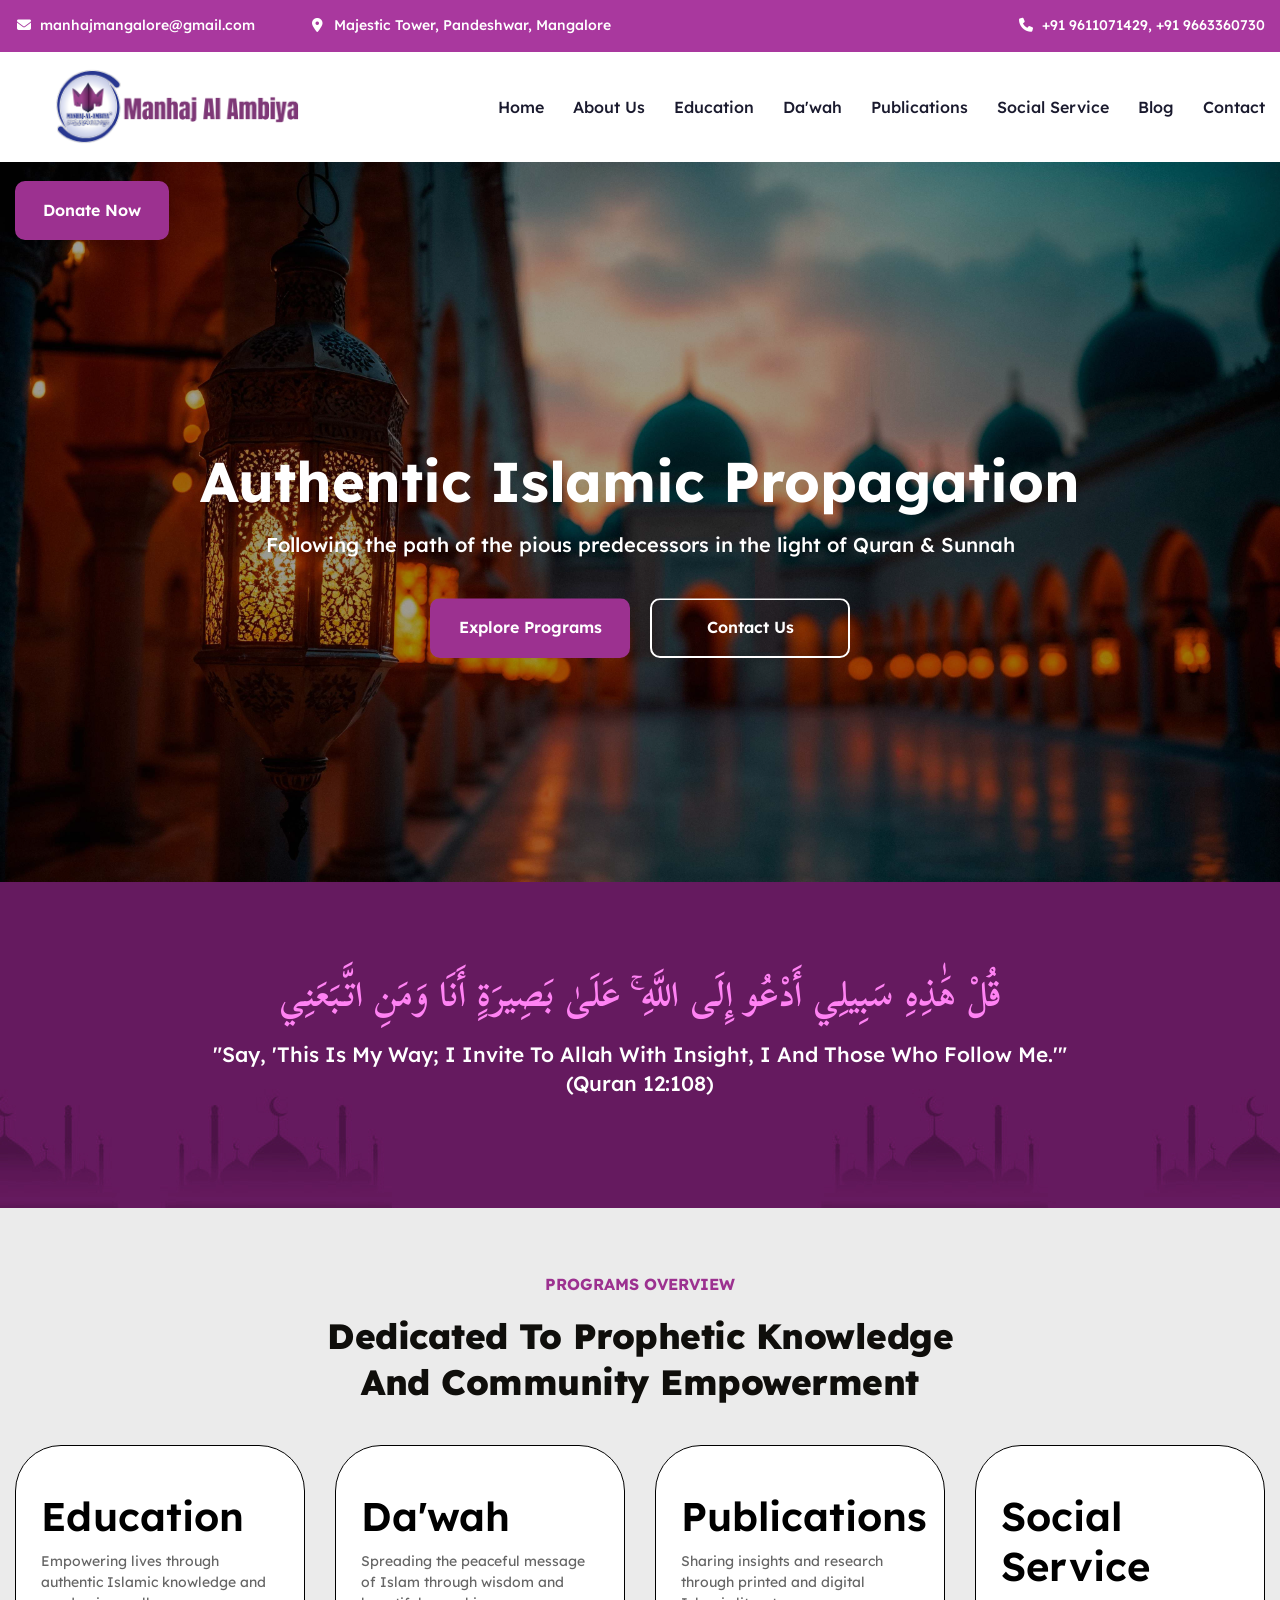
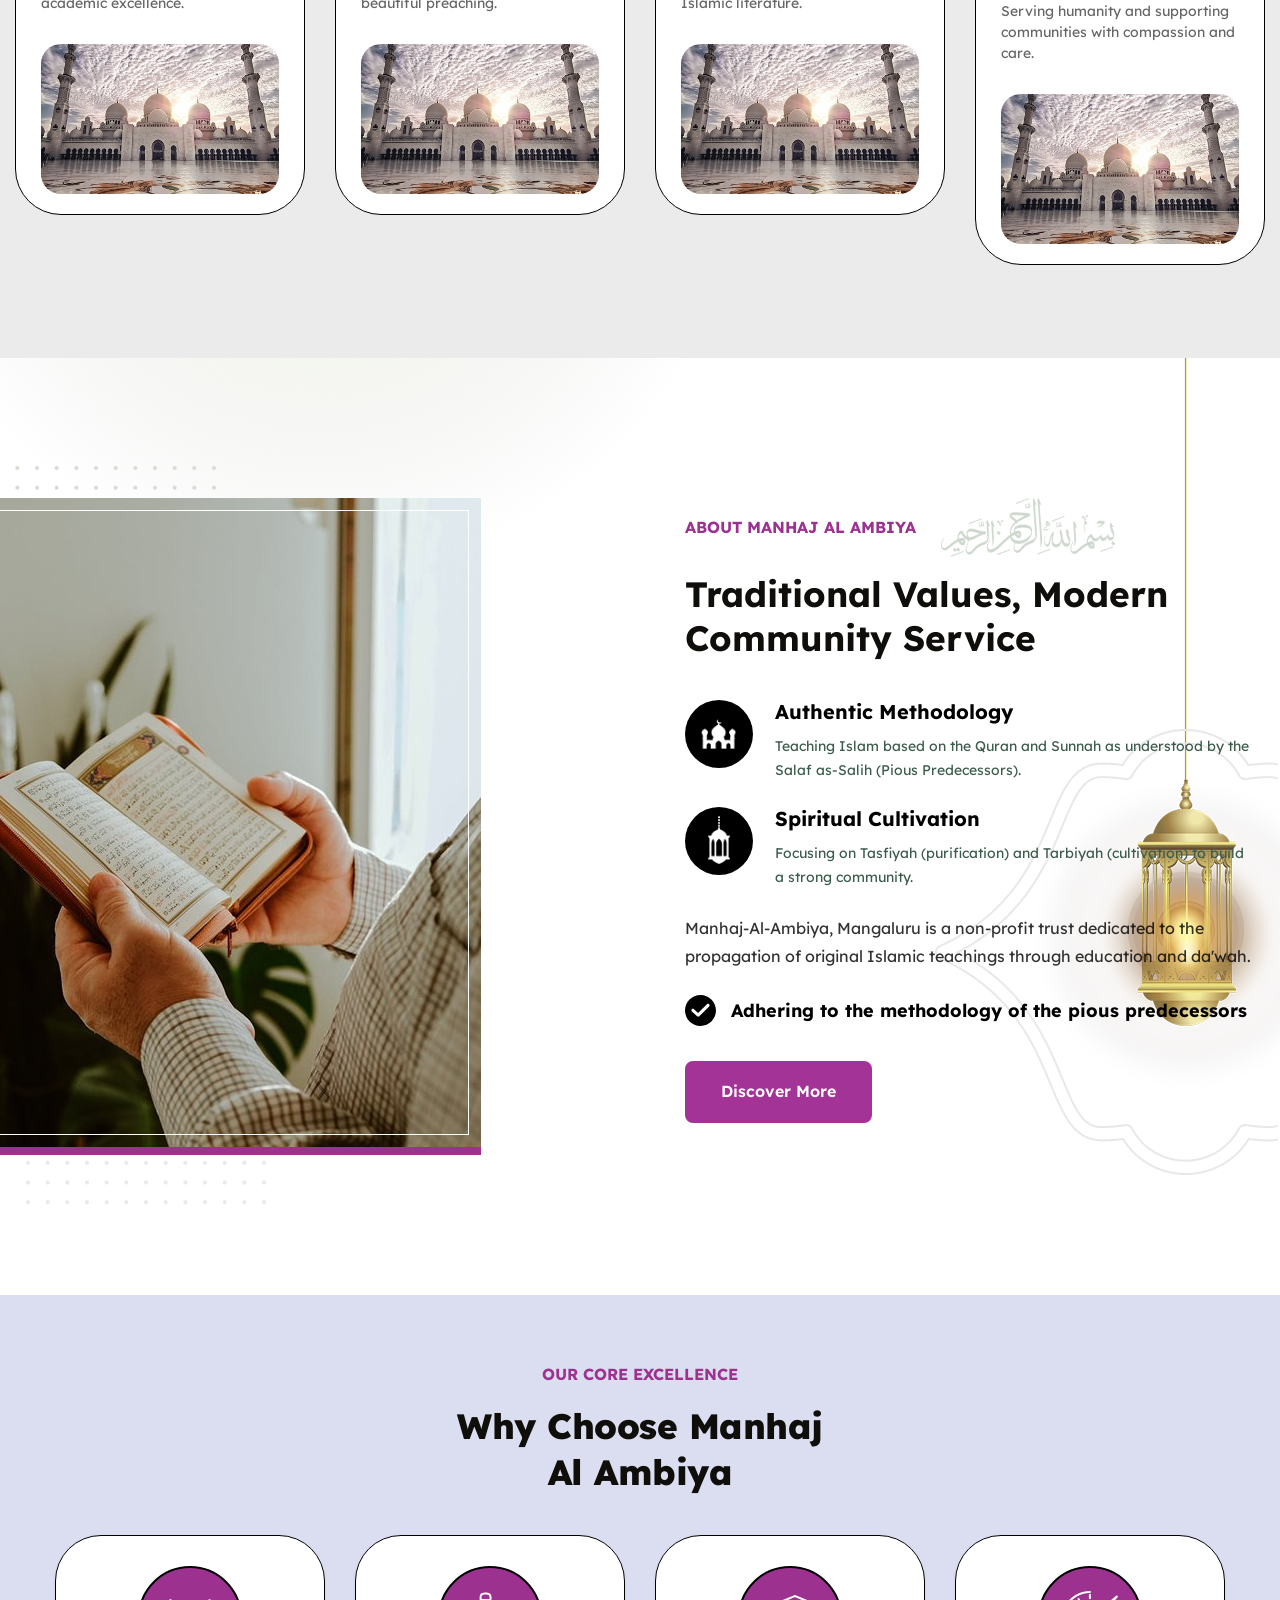
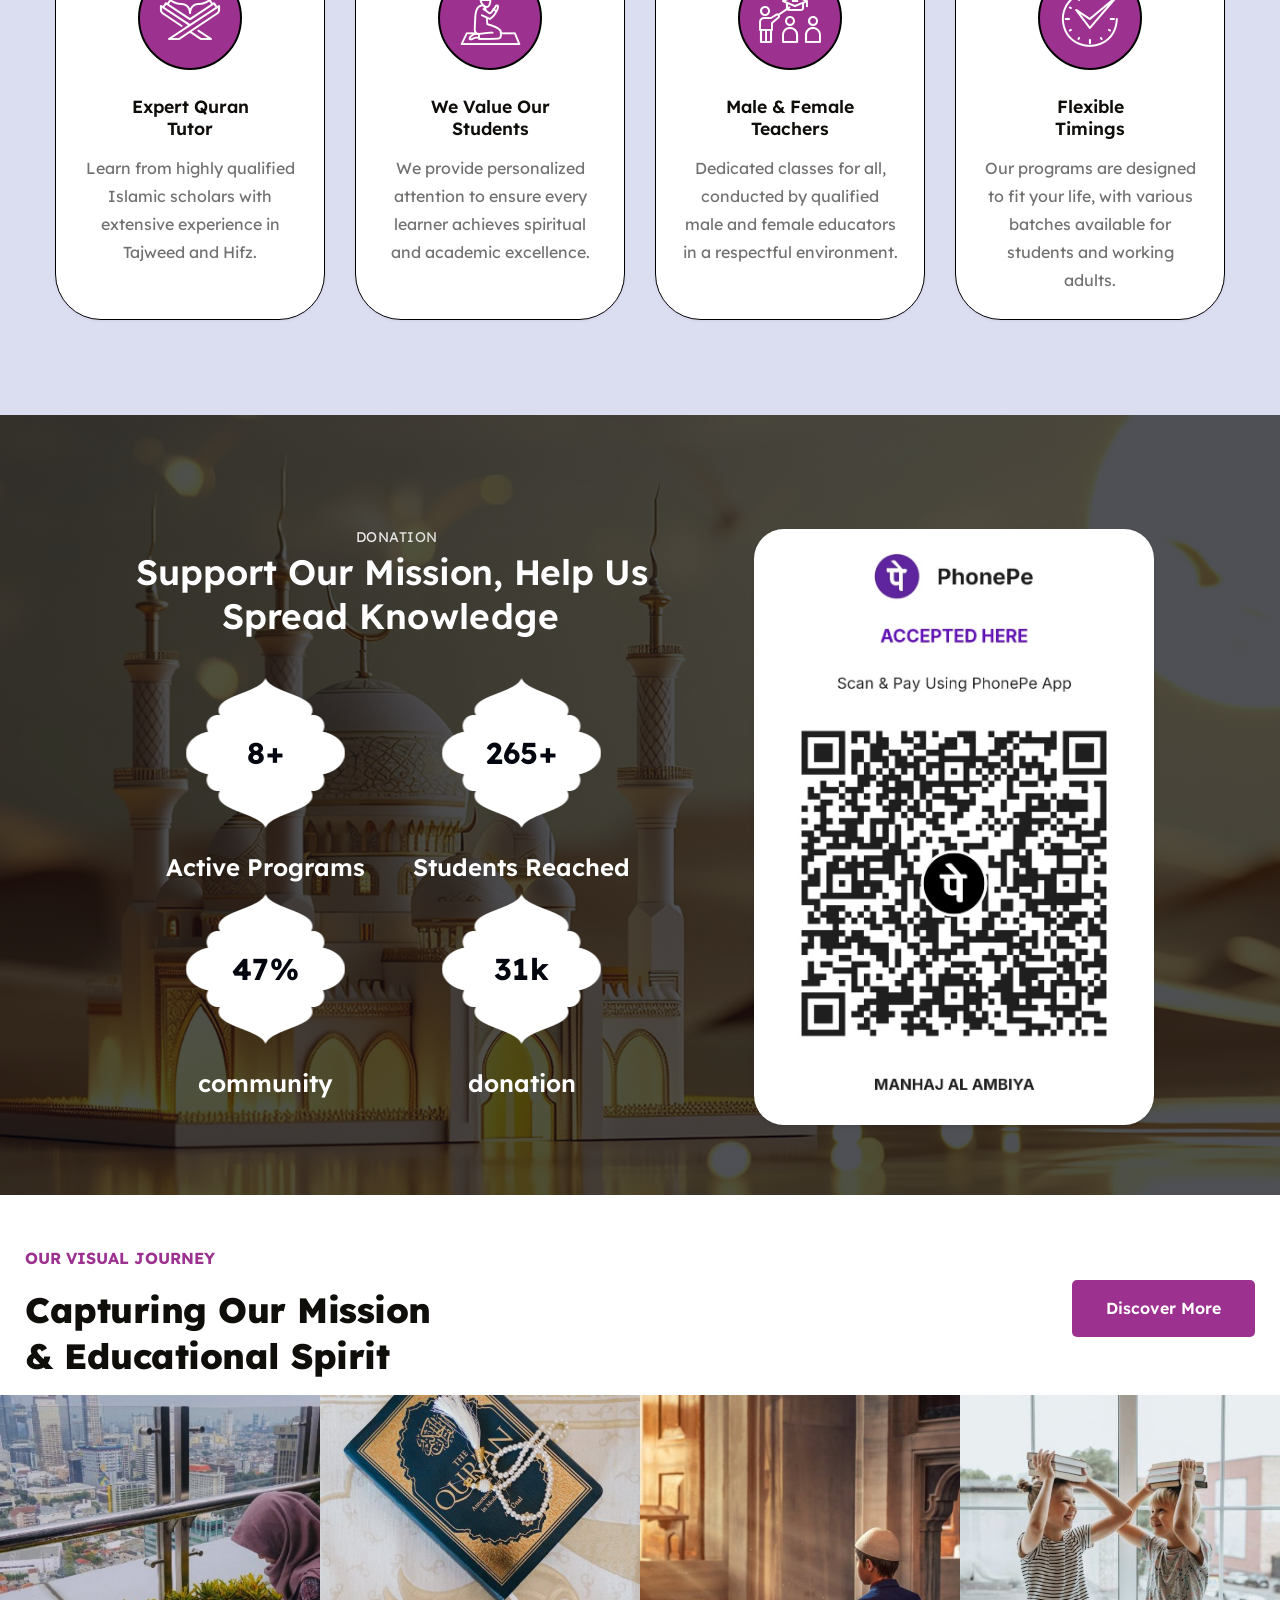
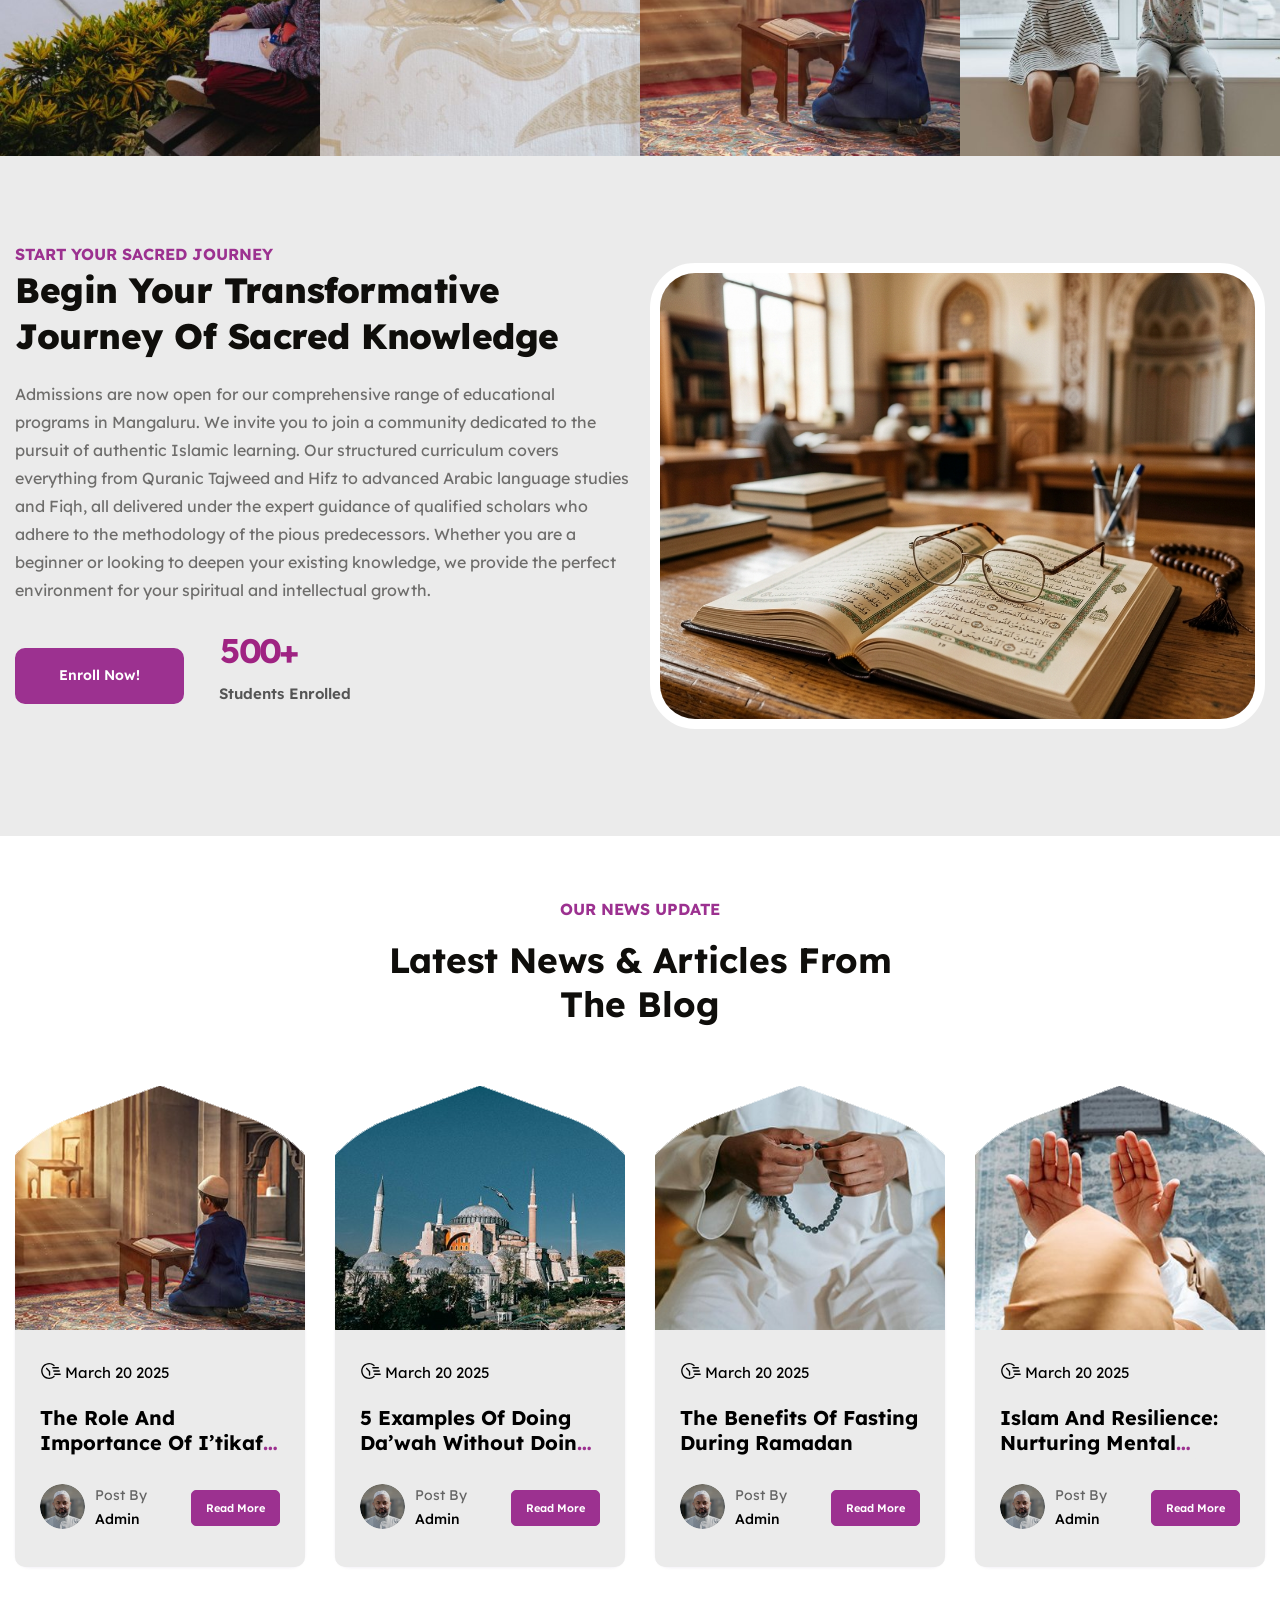
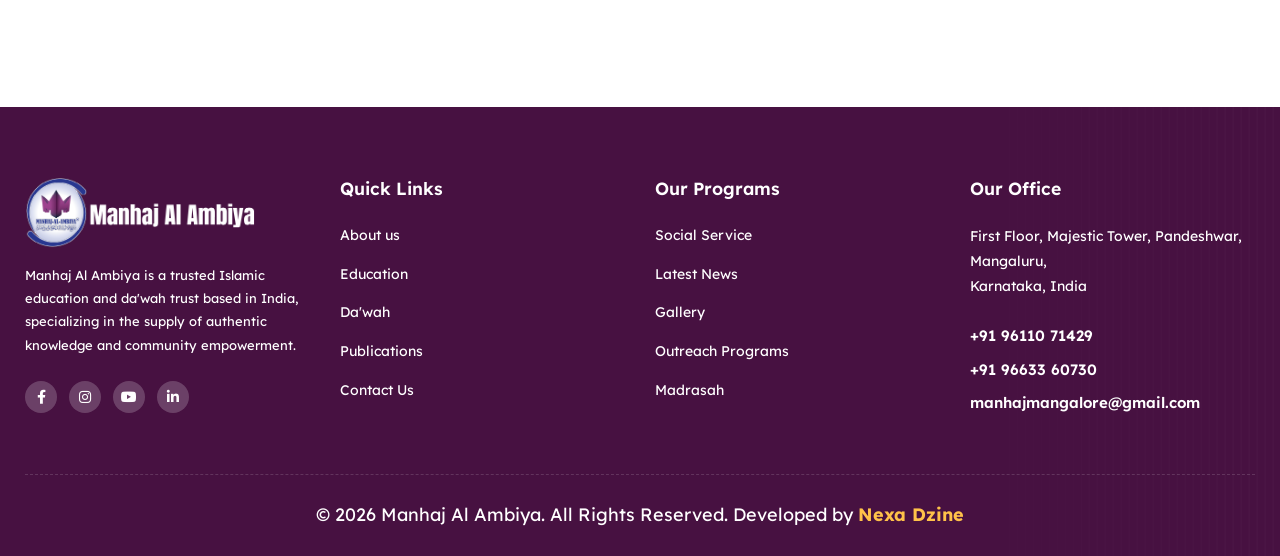
==== index.html @ c3f40b12 "first commit" ====
<!DOCTYPE html>
<html lang="en" dir="ltr">

<head>
	<meta charset="UTF-8">
	<meta name="viewport" content="width=device-width, initial-scale=1.0">
	<title>Manhaj Al Ambiya — Islamic Education & Da'wah, Mangaluru</title>
	<meta name="description"
		content="Non-profit Islamic education, da'wah, and social service organisation in Mangaluru, Karnataka. Following the methodology of the pious predecessors.">
	<meta name="keywords"
		content="Manhaj Al Ambiya, Islamic Education, Da'wah, Mangaluru, Quran, Sunnah, Arabic Academy">
	<meta property="og:title" content="Manhaj Al Ambiya — Islamic Education & Da'wah, Mangaluru">
	<meta property="og:description"
		content="Non-profit Islamic education, da'wah, and social service organisation in Mangaluru, Karnataka.">
	<meta property="og:type" content="website">
	<link href="assets/css/bootstrap.css" rel="stylesheet">
	<link href="assets/css/style.css" rel="stylesheet">
	<link href="assets/css/responsive.css" rel="stylesheet">
	<link href="https://fonts.googleapis.com/css2?family=Lexend:wght@300;400;500;600;700;800;900&display=swap"
		rel="stylesheet">
	<link rel="stylesheet" href="styles.css">
</head>

<body>
		<div class="page-wrapper">


			<!-- Main Header / Style Five -->
			<header class="main-header header-style-five">
				<!-- Header Top -->
				<div class="header-top style-two">
					<div class="auto-container">
						<div class="inner-container">
							<div class="d-flex justify-content-between align-items-center flex-wrap">
								<div class="left-box d-flex align-items-center flex-wrap">
									<ul class="header-top_list">
										<li><span
												class="icon fa-solid fa-envelope fa-fw"></span>manhajmangalore@gmail.com
										</li>
										<li><span class="icon fa-solid fa-location-dot fa-fw"></span>Majestic Tower,
											Pandeshwar, Mangalore</li>
									</ul>
								</div>
								<ul class="header-top_list-two">
									<li style="font-weight: 500;"><span class="icon fa-solid fa-phone fa-fw"></span>+91
										9611071429, +91 9663360730</li>
								</ul>
							</div>
						</div>
					</div>
				</div>

				<!-- Header Upper -->
				<div class="header-upper">
					<div class="auto-container">
						<div class="inner-container">
							<div class="d-flex justify-content-between align-items-center flex-wrap">

								<div class="logo-box">
									<div class="logo"><a href="index.html"><img src="assets/main-img/logo/main-logo.png"
												alt="Manhaj Al Ambiya Logo"></a></div>
								</div>

								<div class="nav-outer">
									<!-- Main Menu -->
									<nav class="main-menu navbar-expand-md">
										<div class="navbar-header">
											<!-- Toggle Button -->
											<button class="navbar-toggler" type="button" data-toggle="collapse"
												data-target="#navbarSupportedContent"
												aria-controls="navbarSupportedContent" aria-expanded="false"
												aria-label="Toggle navigation">
												<span class="icon-bar"></span>
												<span class="icon-bar"></span>
												<span class="icon-bar"></span>
											</button>
										</div>

										<div class="navbar-collapse collapse clearfix" id="navbarSupportedContent">
											<ul class="navigation clearfix">
												<li class="active"><a href="index.html">Home</a></li>
												<li><a href="about.html">About Us</a></li>
												<li><a href="education.html">Education</a></li>
												<li><a href="dawa.html">Da'wah</a></li>
												<li><a href="publications.html">Publications</a></li>
												<li><a href="social-service.html">Social Service</a></li>
												<li><a href="blog.html">Blog</a></li>
												<li><a href="contact.html">Contact</a></li>
											</ul>
										</div>
									</nav>
								</div>

								<div class="outer-box d-flex align-items-center flex-wrap">
									<div class="header_button-box">
										<a href="#donation" class="theme-btn btn-style-five">
											<span class="btn-wrap">
												<span class="text-one">Donate Now</span>
												<span class="text-two">Donate Now</span>
											</span>
										</a>
									</div>
									<!-- Mobile Navigation Toggler -->
									<div class="mobile-nav-toggler"><span class="icon flaticon-menu"></span></div>
								</div>

							</div>
						</div>
					</div>
				</div>

				<!-- Mobile Menu  -->
				<div class="mobile-menu">
					<div class="menu-backdrop"></div>
					<div class="close-btn"><span class="icon flaticon-close-1"></span></div>

					<nav class="menu-box">
						<div class="nav-logo"><a href="index.html"><img src="assets/main-img/logo/main-logo.png"
									alt="Manhaj Al Ambiya Logo" style="height:48px;"></a></div>
						<div class="menu-outer">
							<!--Here Menu Will Come Automatically Via Javascript / Same Menu as in Header-->
						</div>
					</nav>
				</div>
			</header>
			<!-- End Header Five -->

			<!-- Slider Four -->
			<section class="slider-five">
				<div class="main-slider_two swiper-container">
					<div class="swiper-wrapper">

						<!-- Slide 1 -->
						<div class="swiper-slide">
							<div class="slider-five_bg" style="background-image:url(assets/main-img/main-slider/1.jpg)"></div>
							<div class="auto-container">
								<div class="row clearfix"
									style="display: flex; align-items: center; justify-content: center;">
									<!-- Content Column -->
									<div class="slider-five_content col-xl-12 col-lg-12 col-md-12 col-sm-12">
										<div class="slider-five_content-inner">
											<h1 class="slider-five_heading">Authentic Islamic Propagation</h1>
											<div class="slider-five_text" style="font-weight: 500;">Following the path
												of the pious predecessors in the light of Quran & Sunnah</div>
											<div class="slider-five_button mt-2">
												<a href="education.html" class="theme-btn btn-style-five">
													<span class="btn-wrap">
														<span class="text-one">Explore Programs</span>
														<span class="text-two">Explore Programs</span>
													</span>
												</a>
												<a href="contact.html" class="theme-btn btn-style-outline ms-3">
													<span class="btn-wrap">
														<span class="text-one">Contact Us</span>
														<span class="text-two">Contact Us</span>
													</span>
												</a>
											</div>
										</div>
									</div>
								</div>
							</div>
						</div>

						<!-- Slide 2 -->
						<div class="swiper-slide">
							<div class="slider-five_bg" style="background-image:url(assets/main-img/main-slider/2.jpg)"></div>
							<div class="auto-container">
								<div class="row clearfix"
									style="display: flex; align-items: center; justify-content: center;">
									<div class="slider-five_content col-xl-12 col-lg-12 col-md-12 col-sm-12">
										<div class="slider-five_content-inner">
											<h1 class="slider-five_heading">Authentic Islamic Propagation</h1>
											<div class="slider-five_text" style="font-weight: 500;">Following the path
												of the pious predecessors in the light of Quran & Sunnah</div>
											<div class="slider-five_button mt-2">
												<a href="education.html" class="theme-btn btn-style-five">
													<span class="btn-wrap">
														<span class="text-one">Explore Programs</span>
														<span class="text-two">Explore Programs</span>
													</span>
												</a>
												<a href="contact.html" class="theme-btn btn-style-outline ms-3">
													<span class="btn-wrap">
														<span class="text-one">Contact Us</span>
														<span class="text-two">Contact Us</span>
													</span>
												</a>
											</div>
										</div>
									</div>
								</div>
							</div>
						</div>

						<!-- Slide 3 -->
						<div class="swiper-slide">
							<div class="slider-five_bg" style="background-image:url(assets/main-img/main-slider/3.jpg)"></div>
							<div class="auto-container">
								<div class="row clearfix"
									style="display: flex; align-items: center; justify-content: center;">
									<div class="slider-five_content col-xl-12 col-lg-12 col-md-12 col-sm-12">
										<div class="slider-five_content-inner">
											<h1 class="slider-five_heading">Authentic Islamic Propagation</h1>
											<div class="slider-five_text" style="font-weight: 500;">Following the path
												of the pious predecessors in the light of Quran & Sunnah</div>
											<div class="slider-five_button mt-2">
												<a href="education.html" class="theme-btn btn-style-five">
													<span class="btn-wrap">
														<span class="text-one">Explore Programs</span>
														<span class="text-two">Explore Programs</span>
													</span>
												</a>
												<a href="contact.html" class="theme-btn btn-style-outline ms-3">
													<span class="btn-wrap">
														<span class="text-one">Contact Us</span>
														<span class="text-two">Contact Us</span>
													</span>
												</a>
											</div>
										</div>
									</div>
								</div>
							</div>
						</div>

						<!-- Slide 4 -->
						<div class="swiper-slide">
							<div class="slider-five_bg" style="background-image:url(assets/main-img/main-slider/4.jpg)"></div>
							<div class="auto-container">
								<div class="row clearfix"
									style="display: flex; align-items: center; justify-content: center;">
									<div class="slider-five_content col-xl-12 col-lg-12 col-md-12 col-sm-12">
										<div class="slider-five_content-inner">
											<h1 class="slider-five_heading">Authentic Islamic Propagation</h1>
											<div class="slider-five_text" style="font-weight: 500;">Following the path
												of the pious predecessors in the light of Quran & Sunnah</div>
											<div class="slider-five_button mt-2">
												<a href="education.html" class="theme-btn btn-style-five">
													<span class="btn-wrap">
														<span class="text-one">Explore Programs</span>
														<span class="text-two">Explore Programs</span>
													</span>
												</a>
												<a href="contact.html" class="theme-btn btn-style-outline ms-3">
													<span class="btn-wrap">
														<span class="text-one">Contact Us</span>
														<span class="text-two">Contact Us</span>
													</span>
												</a>
											</div>
										</div>
									</div>
								</div>
							</div>
						</div>

					</div>
				</div>
			</section>
			<!-- End Slider Four -->
			<!-- ============================================================
         SECTION 2 — MISSION STRIP (CTA Four)
         ============================================================ -->
			<section class="cta-four">
				<div class="cta-four_pattern" style="background-image:url(assets/main-img/background/cta-bg.jpg)"></div>
				<div class="auto-container">
					<h3 class="cta-four_title">
						<span class="text-arabic"
							style="display: block; font-size: 2.2rem; margin-bottom: 15px; color: #ff82f3;">قُلْ هَٰذِهِ
							سَبِيلِي أَدْعُو إِلَى اللَّهِ ۚ عَلَىٰ بَصِيرَةٍ أَنَا وَمَنِ اتَّبَعَنِي</span>
						<span
							style="display: block; font-size: 1.3rem; font-weight: 500; font-family: var(--font-body); line-height: 1.4; color: #ffffff;">"Say,
							'This is my way; I invite to Allah with insight, I and those who follow me.'" <br> (Quran
							12:108)</span>
					</h3>
				</div>
			</section>

			<!-- ============================================================
         SECTION 3 — PROGRAMS OVERVIEW (Experiance One)
         ============================================================ -->
			<section class="experiance-one">
				<div class="auto-container">
					<!-- Sec Title -->
					<div class="sec-title centered">
						<div class="sec-title_title">PROGRAMS OVERVIEW</div>
						<h2 class="sec-title_heading">Dedicated to Prophetic Knowledge <br> and Community Empowerment</h2>
					</div>
					<div class="row clearfix">

						<!-- Experiance Block One -->
						<div class="experiance-block_one col-xl-3 col-lg-6 col-md-6 col-sm-12">
							<a href="education.html" style="display: block; text-decoration: none; color: inherit;">
								<div class="experiance-block_one-inner">
									<div class="experiance-block_one-years">
										Education
										<p
											style="font-size: 14px; font-weight: 400; color: #666; margin-top: 10px; line-height: 1.5;">
											Empowering lives through authentic Islamic knowledge and academic
											excellence.</p>
									</div>
									<div class="experiance-block_one-image">
										<img src="assets/main-img/resource/experiance.jpg" alt="" />
									</div>
								</div>
							</a>
						</div>

						<!-- Experiance Block Two -->
						<div class="experiance-block_one col-xl-3 col-lg-6 col-md-6 col-sm-12">
							<a href="dawa.html" style="display: block; text-decoration: none; color: inherit;">
								<div class="experiance-block_one-inner">
									<div class="experiance-block_one-years">
										Da'wah
										<p
											style="font-size: 14px; font-weight: 400; color: #666; margin-top: 10px; line-height: 1.5;">
											Spreading the peaceful message of Islam through wisdom and beautiful
											preaching.</p>
									</div>
									<div class="experiance-block_one-image">
										<img src="assets/main-img/resource/experiance.jpg" alt="" />
									</div>
								</div>
							</a>
						</div>

						<!-- Experiance Block Three -->
						<div class="experiance-block_one col-xl-3 col-lg-6 col-md-6 col-sm-12">
							<a href="publications.html" style="display: block; text-decoration: none; color: inherit;">
								<div class="experiance-block_one-inner">
									<div class="experiance-block_one-years">
										Publications
										<p
											style="font-size: 14px; font-weight: 400; color: #666; margin-top: 10px; line-height: 1.5;">
											Sharing insights and research through printed and digital Islamic
											literature.</p>
									</div>
									<div class="experiance-block_one-image">
										<img src="assets/main-img/resource/experiance.jpg" alt="" />
									</div>
								</div>
							</a>
						</div>

						<!-- Experiance Block Four -->
						<div class="experiance-block_one col-xl-3 col-lg-6 col-md-6 col-sm-12">
							<a href="social-service.html"
								style="display: block; text-decoration: none; color: inherit;">
								<div class="experiance-block_one-inner">
									<div class="experiance-block_one-years">
										Social Service
										<p
											style="font-size: 14px; font-weight: 400; color: #666; margin-top: 10px; line-height: 1.5;">
											Serving humanity and supporting communities with compassion and care.</p>
									</div>
									<div class="experiance-block_one-image">
										<img src="assets/main-img/resource/experiance.jpg" alt="" />
									</div>
								</div>
							</a>
						</div>

					</div>
				</div>
			</section>

			<!-- ============================================================
         SECTION 4 — ABOUT US (About Two)
         ============================================================ -->
			<section class="about-two" id="about">
				<div class="about-two_pattern" style="background-image:url(assets/main-img/background/pattern-7.png)">
				</div>
				<div class="about-two_vector" style="background-image:url(assets/main-img/background/pattern-8.png)">
				</div>
				<div class="about-two_shadow" style="background-image:url(assets/main-img/background/shadow.png)"></div>
				<div class="auto-container">
					<div class="row clearfix">
						<!-- Image Column -->
						<div class="about-two_image-column col-lg-6 col-md-12 col-sm-12">
							<div class="about-two_image-outer">
								<div class="about-two_image">
									<img src="assets/main-img/resource/about-2.jpg" alt="" />
								</div>
							</div>
						</div>
						<!-- Content Column -->
						<div class="about-two_content-column col-lg-6 col-md-12 col-sm-12">
							<div class="about-two_content-outer">

								<!-- Sec Title Two -->
								<div class="sec-title-two">
									<div class="sec-title-two_title d-flex align-items-center"><span>About Manhaj Al
											Ambiya</span> <i><img src="assets/main-img/icons/bismillah-2.png"
												alt="" /></i></div>
									<h2 class="sec-title-two_heading">Traditional Values, Modern Community Service</h2>
								</div>

								<!-- Feature Block Two -->
								<div class="feature-block_two">
									<div class="feature-block_two-inner">
										<div class="feature-block_two-icon">
											<img src="assets/main-img/icons/feature-1.png" alt="" />
										</div>
										<strong>Authentic Methodology</strong>
										Teaching Islam based on the Quran and Sunnah as understood by the Salaf as-Salih
										(Pious Predecessors).
									</div>
								</div>

								<!-- Feature Block Two -->
								<div class="feature-block_two">
									<div class="feature-block_two-inner">
										<div class="feature-block_two-icon">
											<img src="assets/main-img/icons/feature-2.png" alt="" />
										</div>
										<strong>Spiritual Cultivation</strong>
										Focusing on Tasfiyah (purification) and Tarbiyah (cultivation) to build a strong
										community.
									</div>
								</div>

								<div class="about-two_text">Manhaj-Al-Ambiya, Mangaluru is a non-profit trust dedicated
									to the propagation of original Islamic teachings through education and da'wah.</div>
								<div class="about-two_learning"><span><img src="assets/main-img/icons/check.svg"
											alt="" /></span> Adhering to the methodology of the pious predecessors
								</div>
								<!-- Button Box -->
								<div class="about-two_button">
									<a href="about.html" class="theme-btn btn-style-six">
										<span class="btn-wrap">
											<span class="text-one">Discover More</span>
											<span class="text-two">Discover More</span>
										</span>
									</a>
								</div>
							</div>
						</div>
					</div>
				</div>
			</section>

			<!-- ============================================================
         SECTION 5 — WHY CHOOSE US (Institute One)
         ============================================================ -->
			<!-- Institute One -->
			<section class="institute-one" id="why-us">
				<div class="auto-container">
					<!-- Sec Title -->
					<div class="sec-title centered">
						<div class="sec-title_title">Our Core Excellence</div>
						<h2 class="sec-title_heading">Why Choose Manhaj <br> Al Ambiya</h2>
					</div>
					<div class="row clearfix">

						<!-- Institute Block One -->
						<div class="institute-block_one col-xl-3 col-lg-6 col-md-6 col-sm-12">
							<div class="institute-block_one-inner wow fadeInLeft" data-wow-delay="150ms"
								data-wow-duration="1000ms">
								<div class="institute-block_one-bismillah"
									style="background-image:url(assets/main-img/icons/bismillah-5.png)"></div>
								<div class="institute-block_one-icon flaticon-quran-1"></div>
								<h4 class="institute-block_one-heading"><a href="education.html">Expert Quran <br>
										Tutor</a></h4>
								<div class="institute-block_one-text">Learn from highly qualified Islamic scholars with
									extensive experience in Tajweed and Hifz.</div>
							</div>
						</div>

						<!-- Institute Block One -->
						<div class="institute-block_one col-xl-3 col-lg-6 col-md-6 col-sm-12">
							<div class="institute-block_one-inner wow fadeInLeft" data-wow-delay="150ms"
								data-wow-duration="1000ms">
								<div class="institute-block_one-bismillah"
									style="background-image:url(assets/main-img/icons/bismillah-5.png)"></div>
								<div class="institute-block_one-icon flaticon-pray-1"></div>
								<h4 class="institute-block_one-heading"><a href="education.html">We Value Our <br>
										Students</a></h4>
								<div class="institute-block_one-text">We provide personalized attention to ensure every
									learner achieves spiritual and academic excellence.</div>
							</div>
						</div>

						<!-- Institute Block One -->
						<div class="institute-block_one col-xl-3 col-lg-6 col-md-6 col-sm-12">
							<div class="institute-block_one-inner wow fadeInLeft" data-wow-delay="150ms"
								data-wow-duration="1000ms">
								<div class="institute-block_one-bismillah"
									style="background-image:url(assets/main-img/icons/bismillah-5.png)"></div>
								<div class="institute-block_one-icon flaticon-education"></div>
								<h4 class="institute-block_one-heading"><a href="education.html">Male & Female <br>
										Teachers</a></h4>
								<div class="institute-block_one-text">Dedicated classes for all, conducted by qualified
									male and female educators in a respectful environment.</div>
							</div>
						</div>

						<!-- Institute Block One -->
						<div class="institute-block_one col-xl-3 col-lg-6 col-md-6 col-sm-12">
							<div class="institute-block_one-inner wow fadeInLeft" data-wow-delay="150ms"
								data-wow-duration="1000ms">
								<div class="institute-block_one-bismillah"
									style="background-image:url(assets/main-img/icons/bismillah-5.png)"></div>
								<div class="institute-block_one-icon flaticon-time-management"></div>
								<h4 class="institute-block_one-heading"><a href="contact.html">Flexible <br>
										Timings</a></h4>
								<div class="institute-block_one-text">Our programs are designed to fit your life, with
									various batches available for students and working adults.</div>
							</div>
						</div>

					</div>
				</div>
			</section>
			<!-- End Institute One -->


			<!--==============================
donation Area  
==============================-->
			<section class="donation-area overflow-visible "
				style="background-image: url('assets/main-img/background/donation_bg_1.jpg'); background-size: cover; background-position: center;">
				<div class="container">
					<div class="row gy-5 align-items-center">
						<div class="col-xl-7 col-xxl-7 ps-xl-0 ">
							<div class="title-area mb-40 text-center">
								<span class="sub-title style2 text-anime-style-2 text-white"
									style="color: #fff !important;">DONATION</span>
								<h2 class="sec-title text-white text-anime-style-3">Support Our Mission, Help Us <br>
									<span>Spread Knowledge</span>
								</h2>
							</div>
							<div class="donation-counter-wrapp" style="width: 100%; max-width: 500px; margin: 0 auto;">
								<div class="counter-box wow fadeInUp" data-wow-delay=".3s">
									<div class="box-number"><span class="counter-number">15</span>+</div>
									<div class="media-body">
										<h3 class="box-title">Active Programs</h3>
									</div>
								</div>

								<div class="counter-box wow fadeInUp" data-wow-delay=".4s">
									<div class="box-number"><span class="counter-number">500</span>+</div>
									<div class="media-body">
										<h3 class="box-title">Students Reached</h3>
									</div>
								</div>

								<div class="counter-box wow fadeInUp" data-wow-delay=".5s">
									<div class="box-number"><span class="counter-number">90</span>%</div>
									<div class="media-body">
										<h3 class="box-title">community</h3>
									</div>
								</div>

								<div class="counter-box wow fadeInUp" data-wow-delay=".6s">
									<div class="box-number"><span class="counter-number">60</span>k</div>
									<div class="media-body">
										<h3 class="box-title">donation</h3>
									</div>
								</div>

							</div>
						</div>
						<div class="col-xl-5 col-xxl-5">
							<div class="wow fadeInRight" data-wow-delay=".7s">
								<div class="text-center">
									<img src="assets/main-img/files/UPI_qr.jpeg" alt="UPI QR Code"
										class="img-fluid shadow-sm"
										style="max-width: 400px; width: 100%; border-radius: 30px; margin-top: 30px;">
								</div>
							</div>
						</div>
					</div>
				</div>
			</section>

			<!-- ============================================================
         SECTION 8 — IMAGE GALLERY (Gallery Two)
         ============================================================ -->
			<section class="gallery-two" id="gallery">
				<div class="auto-container">
					<!-- Sec Title -->
					<div class="sec-title d-flex justify-content-between align-items-center flex-wrap">
						<div class="left-box">
							<div class="sec-title_title">Our Visual Journey</div>
							<h2 class="sec-title_heading">Capturing Our Mission <br> & Educational Spirit</h2>
						</div>
						<!-- Button Box -->
						<div class="gallery-one_button">
							<a href="gallery.html" class="theme-btn btn-style-one">
								<span class="btn-wrap">
									<span class="text-one">Discover More</span>
									<span class="text-two">Discover More</span>
								</span>
							</a>
						</div>
					</div>
				</div>
				<div class="outer-container">
					<div class="gallery-two_carousel swiper-container">
						<div class="swiper-wrapper">

							<!-- Slide -->
							<div class="swiper-slide">
								<!-- Gallery Block Two -->
								<div class="gallery-block_two">
									<div class="gallery-block_two-inner">
										<div class="gallery-block_two-image">
											<img src="assets/main-img/gallery/5.jpg" alt="" />
										</div>
									</div>
								</div>
							</div>

							<!-- Slide -->
							<div class="swiper-slide">
								<!-- Gallery Block Two -->
								<div class="gallery-block_two">
									<div class="gallery-block_two-inner">
										<div class="gallery-block_two-image">
											<img src="assets/main-img/gallery/6.jpg" alt="" />

										</div>
									</div>
								</div>
							</div>

							<!-- Slide -->
							<div class="swiper-slide">
								<!-- Gallery Block Two -->
								<div class="gallery-block_two">
									<div class="gallery-block_two-inner">
										<div class="gallery-block_two-image">
											<img src="assets/main-img/gallery/7.jpg" alt="" />

										</div>
									</div>
								</div>
							</div>

							<!-- Slide -->
							<div class="swiper-slide">
								<!-- Gallery Block Two -->
								<div class="gallery-block_two">
									<div class="gallery-block_two-inner">
										<div class="gallery-block_two-image">
											<img src="assets/main-img/gallery/8.jpg" alt="" />

										</div>
									</div>
								</div>
							</div>

							<!-- Slide -->
							<div class="swiper-slide">
								<!-- Gallery Block Two -->
								<div class="gallery-block_two">
									<div class="gallery-block_two-inner">
										<div class="gallery-block_two-image">
											<img src="assets/main-img/gallery/5.jpg" alt="" />

										</div>
									</div>
								</div>
							</div>

							<!-- Slide -->
							<div class="swiper-slide">
								<!-- Gallery Block Two -->
								<div class="gallery-block_two">
									<div class="gallery-block_two-inner">
										<div class="gallery-block_two-image">
											<img src="assets/main-img/gallery/6.jpg" alt="" />

										</div>
									</div>
								</div>
							</div>

							<!-- Slide -->
							<div class="swiper-slide">
								<!-- Gallery Block Two -->
								<div class="gallery-block_two">
									<div class="gallery-block_two-inner">
										<div class="gallery-block_two-image">
											<img src="assets/main-img/gallery/7.jpg" alt="" />

										</div>
									</div>
								</div>
							</div>

							<!-- Slide -->
							<div class="swiper-slide">
								<!-- Gallery Block Two -->
								<div class="gallery-block_two">
									<div class="gallery-block_two-inner">
										<div class="gallery-block_two-image">
											<img src="assets/main-img/gallery/8.jpg" alt="" />

										</div>
									</div>
								</div>
							</div>

						</div>
					</div>

				</div>
			</section>


			<!-- ============================================================
         SECTION 9 — ADMISSION (Learning One)
         ============================================================ -->
			<section class="learning-one" id="admission" style="min-height: 680px; display: flex; align-items: center; padding: 80px 0;">
				<div class="learning-one_bg" style="background-color: #ebebeb"></div>
				<div class="auto-container" style="max-width: 1550px !important;">
					<div style="display:flex;align-items:center;justify-content:space-between;gap:20px;flex-wrap:wrap;">
						<!-- Column -->
						<div style="flex:1;min-width:320px;max-width:750px;">
							<!-- Sec Title -->
							<div class="sec-title style-two">
								<div class="sec-title_title">START YOUR SACRED JOURNEY</div>
								<h2 class="sec-title_heading" style="line-height: 1.3; width: 100%; max-width: 700px;">
									Begin Your Transformative Journey Of Sacred Knowledge</h2>
								<div class="sec-title_text" style="width: 100%; max-width: 700px;">Admissions are now
									open for our comprehensive range of
									educational programs in Mangaluru. We invite you to join a community dedicated to
									the pursuit of authentic Islamic learning. Our structured curriculum covers
									everything from Quranic Tajweed and Hifz to advanced Arabic language studies and
									Fiqh, all delivered under the expert guidance of qualified scholars who adhere to
									the methodology of the pious predecessors. Whether you are a beginner or looking to
									deepen your existing knowledge, we provide the perfect environment for your
									spiritual and intellectual growth.</div>
							</div>
							<!-- CTA & Students Wrapper -->
							<div style="display: flex; align-items: center; gap: 35px;  flex-wrap: wrap; min-height: 75px;">
								<!-- Button Box -->
								<div class="learning-one_button"
									style="margin: 0; padding: 0; margin-bottom: 25px !important;">
									<a href="contact.html" class="theme-btn btn-style-five">
										<span class="btn-wrap">
											<span class="text-one">Enroll Now!</span>
											<span class="text-two">Enroll Now!</span>
										</span>
									</a>
								</div>
								<!-- Students Box -->
								<div class="learning-one_students" style="margin: 0; padding: 0; text-align: left;">
									<div class="learning-one_counter-count"
										style="font-size: 34px; line-height: 1; font-weight: 700; text-align: left; color: #9f2382; font-family: 'Lexend', sans-serif;">
										<span class="odometer" data-count="500">500</span>+
									</div>
									<div class="learning-one_counter-text"
										style="font-size: 15px; font-weight: 600; color: #555; text-align: left; margin-top: 5px;">
										Students Enrolled</div>
								</div>
							</div>
						</div>
						<!-- Column -->
						<div style="flex:1; width: 100%; min-width: 320px;">
							<div class="learning-one_image" style="width: 100%; margin-left: 0;">
								<img src="assets/main-img/resource/admission-cta.png" alt="Admission Manhaj Al Ambiya"
									style="width: 100%; aspect-ratio: 4/3; height: auto; object-fit: cover;" />
							</div>
						</div>
					</div>
				</div>
			</section>

			<!-- ============================================================
         SECTION 10 — NEWS (News Four)
         ============================================================ -->
			<section class="news-four">
				<div class="auto-container">

					<!-- Sec Title Two -->
					<div class="sec-title-two centered">
						<div class="sec-title-two_title d-flex align-items-center"><span>Our News Update</span></div>
						<h2 class="sec-title-two_heading">Latest News & Articles From <br> The Blog </h2>
					</div>

					<div class="row clearfix">

						<!-- News Block Five -->
						<div class="news-block_five col-xl-3 col-lg-6 col-md-6 col-sm-12">
							<div class="news-block_five-inner">
								<div class="news-block_five-image">
									<a href="news-detail.html"><img src="assets/main-img/resource/news-20.jpg"
											alt="" /></a>
								</div>
								<div class="news-block_five-content">
									<ul class="news-block_five-meta d-flex align-items-center flex-wrap">
										<li><span class="icon"><img src="assets/main-img/icons/event-clock.svg"
													alt="" /></span>March 20 2025</li>
									</ul>
									<h5 class="news-block_five-heading"><a href="news-detail.html">The Role and
											Importance of i’tikaf in the Life of the…</a></h5>
									<div
										class="news-block_five-info d-flex justify-content-between align-items-center flex-wrap">
										<div class="news-block_five-author">
											<div class="news-block_five-author_image">
												<img src="assets/main-img/resource/author-2.png" alt="" />
											</div>
											Post By
											<strong>Admin</strong>
										</div>
										<a class="news-block_five-more theme-btn" href="news-detail.html">Read More</a>
									</div>
								</div>
							</div>
						</div>

						<!-- News Block Five -->
						<div class="news-block_five col-xl-3 col-lg-6 col-md-6 col-sm-12">
							<div class="news-block_five-inner">
								<div class="news-block_five-image">
									<a href="news-detail.html"><img src="assets/main-img/resource/news-21.jpg"
											alt="" /></a>
								</div>
								<div class="news-block_five-content">
									<ul class="news-block_five-meta d-flex align-items-center flex-wrap">
										<li><span class="icon"><img src="assets/main-img/icons/event-clock.svg"
													alt="" /></span>March 20 2025</li>
									</ul>
									<h5 class="news-block_five-heading"><a href="news-detail.html">5 Examples of Doing
											Da’wah Without Doing Da’wah</a></h5>
									<div
										class="news-block_five-info d-flex justify-content-between align-items-center flex-wrap">
										<div class="news-block_five-author">
											<div class="news-block_five-author_image">
												<img src="assets/main-img/resource/author-2.png" alt="" />
											</div>
											Post By
											<strong>Admin</strong>
										</div>
										<a class="news-block_five-more theme-btn" href="news-detail.html">Read More</a>
									</div>
								</div>
							</div>
						</div>

						<!-- News Block Five -->
						<div class="news-block_five col-xl-3 col-lg-6 col-md-6 col-sm-12">
							<div class="news-block_five-inner">
								<div class="news-block_five-image">
									<a href="news-detail.html"><img src="assets/main-img/resource/news-22.jpg"
											alt="" /></a>
								</div>
								<div class="news-block_five-content">
									<ul class="news-block_five-meta d-flex align-items-center flex-wrap">
										<li><span class="icon"><img src="assets/main-img/icons/event-clock.svg"
													alt="" /></span>March 20 2025</li>
									</ul>
									<h5 class="news-block_five-heading"><a href="news-detail.html">The Benefits of
											Fasting During Ramadan</a></h5>
									<div
										class="news-block_five-info d-flex justify-content-between align-items-center flex-wrap">
										<div class="news-block_five-author">
											<div class="news-block_five-author_image">
												<img src="assets/main-img/resource/author-2.png" alt="" />
											</div>
											Post By
											<strong>Admin</strong>
										</div>
										<a class="news-block_five-more theme-btn" href="news-detail.html">Read More</a>
									</div>
								</div>
							</div>
						</div>

						<!-- News Block Five -->
						<div class="news-block_five col-xl-3 col-lg-6 col-md-6 col-sm-12">
							<div class="news-block_five-inner">
								<div class="news-block_five-image">
									<a href="news-detail.html"><img src="assets/main-img/resource/news-23.jpg"
											alt="" /></a>
								</div>
								<div class="news-block_five-content">
									<ul class="news-block_five-meta d-flex align-items-center flex-wrap">
										<li><span class="icon"><img src="assets/main-img/icons/event-clock.svg"
													alt="" /></span>March 20 2025</li>
									</ul>
									<h5 class="news-block_five-heading"><a href="news-detail.html">Islam and Resilience:
											Nurturing Mental Health Through Faith</a></h5>
									<div
										class="news-block_five-info d-flex justify-content-between align-items-center flex-wrap">
										<div class="news-block_five-author">
											<div class="news-block_five-author_image">
												<img src="assets/main-img/resource/author-2.png" alt="" />
											</div>
											Post By
											<strong>Admin</strong>
										</div>
										<a class="news-block_five-more theme-btn" href="news-detail.html">Read More</a>
									</div>
								</div>
							</div>
						</div>

					</div>

				</div>
			</section>


			</main>

			<!-- ============================================================
       SECTION 11 — FOOTER
       ============================================================ -->

			<!-- Footer Style -->
			<footer class="modern-footer-ref">
				<div class="auto-container position-relative" style="z-index: 2;">
					<div class="row">

						<!-- Column 1: Logo & Text -->
						<div class="col-lg-3 col-md-6 mb-5 mb-lg-0 col-sm-6">
							<div class="footer-widget logo-widget pe-lg-4">
								<div class="footer-logo mb-3">
									<a href="index.html">
										<img src="assets/main-img/logo/footer-logo.png" alt="Manhaj Al Ambiya">
									</a>
								</div>
								<p class="footer-text-ref">
									Manhaj Al Ambiya is a trusted Islamic education and da'wah trust based in India,
									specializing in the supply of authentic knowledge and community empowerment.
								</p>
								<!-- Social Icons Moved Here -->
								<div class="social-group-ref mt-4">
									<a href="https://facebook.com/" aria-label="Facebook"><i
											class="fa-brands fa-facebook-f"></i></a>
									<a href="https://instagram.com/" aria-label="Instagram"><i
											class="fa-brands fa-instagram"></i></a>
									<a href="https://youtube.com/" aria-label="YouTube"><i
											class="fa-brands fa-youtube"></i></a>
									<a href="https://linkedin.com/" aria-label="LinkedIn"><i
											class="fa-brands fa-linkedin-in"></i></a>
								</div>
							</div>
						</div>

						<!-- Column 2: Products / Quick Links -->
						<div class="col-lg-3 col-md-6 mb-5 mb-lg-0">
							<div class="footer-widget links-widget ps-lg-5">
								<h4 class="footer-title-ref">Quick Links</h4>
								<ul class="footer-list-ref">
									<li><a href="about.html">About us</a></li>
									<li><a href="education.html">Education</a></li>
									<li><a href="dawa.html">Da'wah</a></li>
									<li><a href="publications.html">Publications</a></li>
									<li><a href="contact.html">Contact Us</a></li>
								</ul>
							</div>
						</div>

						<!-- Column 3: Resources / Other Links -->
						<div class="col-lg-3 col-md-6 mb-5 mb-md-0">
							<div class="footer-widget links-widget ps-lg-4">
								<h4 class="footer-title-ref">Our Programs</h4>
								<ul class="footer-list-ref">
									<li><a href="social-service.html">Social Service</a></li>
									<li><a href="blog.html">Latest News</a></li>
									<li><a href="gallery.html">Gallery</a></li>
									<li><a href="dawa.html">Outreach Programs</a></li>
									<li><a href="education.html">Madrasah</a></li>
								</ul>
							</div>
						</div>

						<!-- Column 4: Our Office -->
						<div class="col-lg-3 col-md-6">
							<div class="footer-widget office-widget">
								<h4 class="footer-title-ref">Our Office</h4>
								<span class="contact-text-ref">
									First Floor, Majestic Tower, Pandeshwar, Mangaluru,<br>Karnataka, India
								</span>
								<a href="tel:+919611071429" class="contact-highlight-ref mt-4">+91 96110 71429</a>
								<a href="tel:+919663360730" class="contact-highlight-ref mt-2">+91 96633 60730</a>
								<a href="mailto:manhajmangalore@gmail.com"
									class="contact-highlight-ref mt-2">manhajmangalore@gmail.com</a>
							</div>
						</div>

					</div>

					<!-- Footer Bottom Area -->
					<div class="footer-bottom-ref">
						<!-- Copyright -->
						<div class="copyright-ref mb-3 mb-md-0">
							© 2026 Manhaj Al Ambiya. All Rights Reserved. Developed by <a href="https://wa.link/jpp1mq"
								target="_blank">Nexa Dzine</a>
						</div>
					</div>

				</div>
			</footer>
			<!-- End Footer Style -->


		</div><!-- End PageWrapper -->

		<!-- Search Popup -->
		<div class="search-popup">
			<div class="color-layer"></div>
			<button class="close-search"><span class="flaticon-close-1"></span></button>
			<form method="post" action="blog.html">
				<div class="form-group">
					<input type="search" name="search-field" value="" placeholder="Search Here" required="">
					<button class="fa fa-solid fa-magnifying-glass fa-fw" type="submit"></button>
				</div>
			</form>
		</div>
		<!-- End Search Popup -->

		<div class="progress-wrap">
			<svg class="progress-circle svg-content" width="100%" height="100%" viewBox="-1 -1 102 102">
				<path d="M50,1 a49,49 0 0,1 0,98 a49,49 0 0,1 0,-98" />
			</svg>
		</div>

		<script src="assets/js/jquery.js"></script>
		<script src="assets/js/popper.min.js"></script>
		<script src="assets/js/bootstrap.min.js"></script>
		<script src="assets/js/appear.js"></script>
		<script src="assets/js/parallax.min.js"></script>
		<script src="assets/js/tilt.jquery.min.js"></script>
		<script src="assets/js/jquery.paroller.min.js"></script>
		<script src="assets/js/wow.js"></script>
		<script src="assets/js/jarallax.js"></script>
		<script src="assets/js/swiper.min.js"></script>
		<script src="assets/js/backtotop.js"></script>
		<script src="assets/js/odometer.js"></script>
		<script src="assets/js/parallax-scroll.js"></script>
		<script src="assets/js/gsap.min.js"></script>
		<script src="assets/js/SplitText.min.js"></script>
		<script src="assets/js/ScrollTrigger.min.js"></script>
		<script src="assets/js/ScrollToPlugin.min.js"></script>
		<script src="assets/js/ScrollSmoother.min.js"></script>
		<script src="assets/js/magnific-popup.min.js"></script>
		<script src="assets/js/nav-tool.js"></script>
		<script src="assets/js/jquery-ui.js"></script>
		<script src="assets/js/element-in-view.js"></script>
		<script src="assets/js/circle-progress.js"></script>
		<script src="assets/js/jquery.counterup.min.js"></script>
		<script src="assets/js/nice-select.min.js"></script>
		<script src="assets/js/script.js"></script>
		<script src="script.js"></script>
	</body>

</html>
---- assets/css/style.css ----
/* Al-Quran Online Business HTML-5 Template */

/*** 

====================================================================
	Attachment Css Files
====================================================================

***/

@import url('global.css');
@import url('header.css');
@import url('footer.css');
@import url('animate.css');
@import url('preloader.css');
@import url('jquery-ui.css');
@import url('swiper.min.css');
@import url('font-awesome.css');
@import url('custom-animate.css');
@import url('magnific-popup.css');
@import url('flaticon_afbd3404a2e1104832d0.css');
@import url('odometer-theme-default.css');
@import url('jquery.bootstrap-touchspin.css');

/*** 

====================================================================
	Main Slider Section
====================================================================

***/

.slider-one{
	position:relative;
}

.slider-one .main-slider-prev{
	position: absolute;
	top: 35%;
	left: 15px;
	width: 50px;
	height: 50px;
	cursor: pointer;
	line-height: 50px;
	text-align: center;
	display: inline-block;
	border-radius: 50px 50px;
	color: var(--white-color);
	font-size: var(--font-16);
	transition:all 300ms ease;
	-moz-transition:all 300ms ease;
	-webkit-transition:all 300ms ease;
	-ms-transition:all 300ms ease;
	-o-transition:all 300ms ease;
	background-color: var(--main-color);
}

.slider-one .main-slider-prev:hover{
	color: var(--white-color);
	border-color: var(--main-color);
	background-color: var(--main-color);
}

.slider-one .main-slider-next:hover{
	color: var(--white-color);
	border-color: var(--main-color);
	background-color: var(--main-color);
}

.slider-one .main-slider-next::after,
.slider-one .main-slider-prev::after{
	display: none;
}

.slider-one .main-slider-next{
	position: absolute;
	right: 15px;
	width: 50px;
	height: 50px;
	cursor: pointer;
	line-height: 50px;
	text-align: center;
	display: inline-block;
	border-radius: 50px 50px;
	color: var(--white-color);
	font-size: var(--font-16);
	transition:all 300ms ease;
	-moz-transition:all 300ms ease;
	-webkit-transition:all 300ms ease;
	-ms-transition:all 300ms ease;
	-o-transition:all 300ms ease;
	background-color: var(--main-color);
}

.slider-one .swiper-slide{
	position:relative;
	overflow:hidden;
	background-size:cover;
	padding:210px 0px 277px;
}

.slider-one_image-layer{
	position:absolute;
	left:0px;
	top:0px;
	right:0px;
	bottom:0px;
	z-index:1;
	opacity: 0;
	background-size:cover;
	background-position: center center;

    clip-path: polygon(0 0, 0 0, 0 100%, 0% 100%);
	
	-webkit-transition: all 1000ms linear;
	-moz-transition: all 1000ms linear;
	-ms-transition: all 1000ms linear;
	-o-transition: all 1000ms linear;
	transition: all 1000ms linear;
}

.slider-one .swiper-slide-active .slider-one_image-layer{
	opacity: 1;
	clip-path: polygon(0 0, 100% 0, 100% 100%, 0% 100%);
}

.slider-one_content{
	position:relative;
	z-index: 1;
}

.slider-one_content-inner{
	position:relative;
	text-align: center;
}

.slider-one_title{
	font-weight: 600;
	font-size: 16px;
	color: var(--white-color);
	text-transform: uppercase;

	transition:all 900ms ease;
	-moz-transition:all 900ms ease;
	-webkit-transition:all 900ms ease;
	-ms-transition:all 900ms ease;
	-o-transition:all 900ms ease;
	transition: 1.3s cubic-bezier(0.5, 0.5, 0, 1);
    clip-path: polygon(0% 0%, 0% 0%, 0% 100%, 0% 100%);
}

.slider-one .swiper-slide-active .slider-one_title{
	-webkit-transition-delay: 200ms;
	-moz-transition-delay: 200ms;
	-ms-transition-delay: 200ms;
	-o-transition-delay: 200ms;
	transition-delay: 200ms;
	clip-path: polygon(0% 0%, 100% 0%, 100% 100%, 0% 100%);
}

.slider-one_heading{
	color: var(--white-color);
	text-transform: capitalize;
	margin-top:var(--margin-top-20);
	margin-bottom:var(--margin-bottom-25);

	transition:all 900ms ease;
	-moz-transition:all 900ms ease;
	-webkit-transition:all 900ms ease;
	-ms-transition:all 900ms ease;
	-o-transition:all 900ms ease;
	transition: 1.3s cubic-bezier(0.5, 0.5, 0, 1);
    clip-path: polygon(0% 0%, 0% 0%, 0% 100%, 0% 100%);
}

.slider-one .swiper-slide-active .slider-one_heading{
	-webkit-transition-delay: 500ms;
	-moz-transition-delay: 500ms;
	-ms-transition-delay: 500ms;
	-o-transition-delay: 500ms;
	transition-delay: 500ms;
	clip-path: polygon(0% 0%, 100% 0%, 100% 100%, 0% 100%);
}

.slider-one_text{
	position: relative;
	max-width: 580px;
	line-height: 30px;
	font-weight: 500;
	margin: 0 auto;
	font-size: var(--font-20);
	color: var(--white-color);
	margin-top:var(--margin-top-10);
	margin-bottom:var(--margin-bottom-35);

	transition:all 900ms ease;
	-moz-transition:all 900ms ease;
	-webkit-transition:all 900ms ease;
	-ms-transition:all 900ms ease;
	-o-transition:all 900ms ease;
	transition: 1.3s cubic-bezier(0.5, 0.5, 0, 1);
    clip-path: polygon(0% 0%, 0% 0%, 0% 100%, 0% 100%);
}

.slider-one .swiper-slide-active .slider-one_text{
	
	-webkit-transition-delay: 900ms;
	-moz-transition-delay: 900ms;
	-ms-transition-delay: 900ms;
	-o-transition-delay: 900ms;
	transition-delay: 900ms;
	clip-path: polygon(0% 0%, 100% 0%, 100% 100%, 0% 100%);

}

.slider-one .slider-one_button{
	display:inline-block;
	padding: 0px 7px;
	transition:all 900ms ease;
	-moz-transition:all 900ms ease;
	-webkit-transition:all 900ms ease;
	-ms-transition:all 900ms ease;
	-o-transition:all 900ms ease;
	transition: 1.3s cubic-bezier(0.5, 0.5, 0, 1);
    clip-path: polygon(0% 0%, 0% 0%, 0% 100%, 0% 100%);
}

.slider-one .swiper-slide-active .slider-one_button{
	-webkit-transition-delay: 1300ms;
	-moz-transition-delay: 1300ms;
	-ms-transition-delay: 1300ms;
	-o-transition-delay: 1300ms;
	transition-delay: 1300ms;
	clip-path: polygon(0% 0%, 100% 0%, 100% 100%, 0% 100%);
}

/*** 

====================================================================
	Featured One
====================================================================

***/

.featured-one{
	position: relative;
	margin-top: -75px;
	z-index: 2;
}

.featured-one .auto-container{
	position: relative;
	max-width: 1390px;
}

.featured-one .inner-container{
	position: relative;
	border-radius: 5px;
	padding: 38px 90px 9px;
	background-position: center center;
	background-repeat: repeat-x;
	background-color: var(--color-eight);
}

.feature-block_one{
	position: relative;
	margin-bottom: var(--margin-bottom-30);
}

.feature-block_one-inner{
	position: relative;
	padding-left: 135px;
	font-weight: 500;
	line-height: 30px;
	min-height: 110px;
	font-size: var(--font-20);
	color: var(--color-nine);
	padding-top: var(--padding-top-25);
}

.feature-block_one-icon{
	position: absolute;
	left: 0px;
	top: 0px;
	width: 110px;
	height: 110px;
	text-align: center;
	line-height: 106px;
	border-radius: 150px;
	color: var(--color-six);
	font-size: var(--font-64);
	background-color: var(--color-two);
	border: 2px solid var(--black-color);
	transition:all 500ms ease;
	-moz-transition:all 500ms ease;
	-webkit-transition:all 500ms ease;
	-ms-transition:all 500ms ease;
	-o-transition:all 500ms ease;
	font-family: "flaticon_afbd3404a2e1104832d0";
}

.feature-block_one-inner:hover .feature-block_one-icon{
	transform: rotateY(180deg);
}

/*** 

====================================================================
	Welcome One
====================================================================

***/

.welcome-one{
	position: relative;
	padding: 110px 0px 70px;
}

.welcome-one .sec-title_title{
	gap: 20px;
}

.welcome-one .sec-title_title span{
	position: relative;
	top: -10px;
}

.welcome-one .sec-title_heading{
	margin-top: var(--margin-zero);
}

.welcome-one_pattern{
	position: absolute;
	left: 55px;
	top: -60px;
	width: 240px;
	height: 495px;
	background-repeat: no-repeat;
}

.welcome-one_pattern-two{
	position: absolute;
	right: 55px;
	top: -60px;
	width: 240px;
	height: 240px;
	background-repeat: no-repeat;
}

.welcome-one_content-column{
	position: relative;
	margin-bottom: 30px;
}

.welcome-one_content-outer{
	position: relative;
	padding-right: var(--padding-right-40);
}

.welcome-one_content{
	position: relative;
	margin-bottom: var(--margin-bottom-40);
	padding-left: var(--padding-left-200);
}

.welcome-one_content-outer p{
	position: relative;
	opacity: 0.80;
	color:var(--color-ten);
	line-height:28px; 
	font-size:var(--font-16);
}

.welcome-one_content-image{
	position: absolute;
	left: 0px;
	top: 5px;
	overflow: hidden;
	border-radius: 5px;
	display: inline-block;
}

.welcome-one_learn{
	position: relative;
	font-weight: 600;
	line-height: 30px;
	font-size: var(--font-20);
	color: var(--main-color);
	margin-top: var(--margin-top-30);
	font-family: 'Lexend', sans-serif;
	padding-top: var(--padding-left-5);
	padding-left: var(--padding-left-85);
}

.welcome-one_learn-icon{
	position: absolute;
	left: 0px;
	top: 0px;
	width: 72px;
	height: 72px;
	line-height: 72px;
	border-radius: 100px;
	font-size: var(--font-34);
	color: var(--color-two);
	text-align: center;
	transition:all 500ms ease;
	-moz-transition:all 500ms ease;
	-webkit-transition:all 500ms ease;
	-ms-transition:all 500ms ease;
	-o-transition:all 500ms ease;
	background-color: var(--main-color);
	font-family: "flaticon_afbd3404a2e1104832d0";
}

.welcome-one_learn:hover .welcome-one_learn-icon{
	color: var(--main-color);
	background-color: var(--color-two);
	transform: rotateY(180deg);
}

.welcome-one_image-column{
	position: relative;
	margin-bottom: 30px;
}

.welcome-one_image-outer{
	position: relative;
	padding-left: var(--padding-left-80);
}

.welcome-one_image{
	position: relative;
	margin-right: -220px;
}

.welcome-one_image::before{
	position: absolute;
	content: '';
	left: -15px;
	width: 15px;
	top: 90px;
	bottom: 0px;
	background-color: var(--main-color);
}

.welcome-one_image::after{
	position: absolute;
	content: '';
	left: -15px;
	width: 15px;
	top: 50px;
	height: 40px;
	background-color: var(--color-two);
}

.welcome-one_image img{
	position: relative;
	overflow: hidden;
	width: 100%;
	border-radius: 10px;
}

.welcome-one_ameen{
	position: absolute;
	right: -170px;
	top: 40px;
	z-index: 1;
	-webkit-animation: icon-bounce 0.8s ease-out infinite;
    animation: icon-bounce 0.8s ease-out infinite;
}

.welcome-one_years{
	position: absolute;
	left: 15px;
	bottom: 0px;
	gap: 20px;
	z-index: 1;
	font-size: 24px;
	font-weight: 400;
	color: var(--color-eleven);
	padding: 18px 70px 18px 20px;
}

.welcome-one_years::before{
	position: absolute;
	content: '';
	left: 0px;
	top: 0px;
	right: 0px;
	bottom: 0px;
	z-index: -1;
	background: #50bc84;
	background: linear-gradient(to right, #50bc84 0%, var(--color-secondary) 60%);
	clip-path: polygon(0 0, 100% 0, 94% 50%, 100% 100%, 0 100%, 0% 50%);
}

/*** 

====================================================================
	Service One
====================================================================

***/

.service-one{
	position: relative;
	padding: 85px 0px 155px;
	background-position: center center;
	background-repeat: no-repeat;
	background-color: var(--color-twelve);
}

.service-one .sec-title{
	margin-bottom: var(--margin-bottom-60);
}

/* Style Two */

.service-one.style-two{
	background-color: inherit;
}

.service-one.style-two::before{
	position: absolute;
	content: '';
	left: 0px;
	top: -96px;
	right: 0px;
	bottom: 0px;
	z-index: -1;
	background: #2F443A;
	background: linear-gradient(to right, #2F443A 40%, #F2CD64 100%);
}

.service-one.style-two .sec-title_title{
	color: var(--white-color);
}

/* Style Three */

.service-one.style-three{
	background-color: inherit;
}

.service-one.style-three::before{
	position: absolute;
	content: '';
	left: 0px;
	top: 0px;
	right: 0px;
	bottom: 0px;
	z-index: -1;
	background-color: var(--color-thirtysix);
}

.service-one.style-three .sec-title_title{
	color: var(--white-color);
}
 
/* Service Block One */

.service-block_one{
	position: relative;
	margin-bottom: var(--margin-bottom-30);
}

.service-block_one.style-two .service-block_one-icon{
	background: #50bc84;
    background: linear-gradient(to right, #50bc84 0%, var(--color-secondary) 100%);
}

.service-block_one-inner{
	position: relative;
	border-radius: 5px;
	overflow: hidden;
	background-color: var(--white-color);
}

.service-block_one-upper{
	position: relative;
	padding: 40px 40px;
}

.service-block_one-icon{
	position: absolute;
	right: 40px;
	top: 35px;
	width: 77px;
	height: 77px;
	line-height: 77px;
	text-align: center;
	border-radius: 150px;
	color: var(--color-six);
	font-size: var(--font-50);
	transition:all 500ms ease;
	-moz-transition:all 500ms ease;
	-webkit-transition:all 500ms ease;
	-ms-transition:all 500ms ease;
	-o-transition:all 500ms ease;
	background-color: var(--color-seven);
	font-family: "flaticon_afbd3404a2e1104832d0";
}

.service-block_one-heading{
	position: relative;
	font-weight: 500;
}

.service-block_one-heading a{
	position: relative;
	color: var(--color-nine);
}

.service-block_one-heading a:hover{
	color: var(--main-color);
}

.service-block_one-text{
	position: relative;
	opacity: 0.80;
	line-height:28px; 
	font-size:var(--font-18);
	color: var(--color-thirteen);
	margin-top: var(--margin-top-30);
}

.service-block_one-big_icon{
	position: absolute;
	left: 25px;
	bottom: 20px;
	transition:all 500ms ease;
	-moz-transition:all 500ms ease;
	-webkit-transition:all 500ms ease;
	-ms-transition:all 500ms ease;
	-o-transition:all 500ms ease;
}

.service-block_one-inner:hover .service-block_one-icon{
	-webkit-transition-delay: 300ms;
	-moz-transition-delay: 300ms;
	-ms-transition-delay: 300ms;
	-o-transition-delay: 300ms;
	transition-delay: 300ms;
	animation: icon-bounce 0.8s ease-out;
    -webkit-animation: icon-bounce 0.8s ease-out;
}

.service-block_one-inner:hover .service-block_one-big_icon{
	animation: icon-bounce 0.8s ease-out;
    -webkit-animation: icon-bounce 0.8s ease-out;
}

.service-block_one-lower{
	position: relative;
	padding: 14.5px 45px;

	transition:all 500ms ease;
	-moz-transition:all 500ms ease;
	-webkit-transition:all 500ms ease;
	-ms-transition:all 500ms ease;
	-o-transition:all 500ms ease;

	background-color: var(--color-fourteen);
}

.service-block_one-inner:hover .service-block_one-lower{
	background-color: var(--color-seven);
}

.service-block_one-more{
	position: relative;
	font-weight: 600;
	display: flex;
	gap: 10px;
	font-size: var(--font-14);
	color: var(--black-color);
	align-items: center;
}

.service-block_one-more i{
	position: relative;
	line-height: 1em;
	font-size: var(--font-18);
}

.service-block_one-more:hover{
	color: var(--black-color);
}

.service-block_one.style-three .service-block_one-big_icon{
	left: auto;
	top: 20px;
	right: 20px;
}

.service-block_one.style-three .service-block_one-icon{
	left: 40px;
	top: -39px;
	border: 1px solid var(--main-color);
}

.service-block_one.style-three .service-block_one-inner{
	overflow: inherit;
}

.service-block_one.style-three .service-block_one-lower{
	border-radius: 0px 0px 6px 6px;
}

.service-block_one.style-three .service-block_one-heading{
	margin-top: var(--margin-top-25);
}

/*** 

====================================================================
	Students One
====================================================================

***/

.students-one{
	position: relative;
	margin-top: -80px;
	padding-bottom: var(--padding-bottom-110);
}

/* Style Two */

.students-one.style-two{
	margin-top: -130px;
	padding-bottom: 0px;
}

.students-one.style-two .students-one_text{
	color: var(--color-thirtyseven);
}

.students-one.style-two .students-one_title{
	color: var(--color-fifteen);
}

.students-one.style-two .students-one_counter-count{
	color: var(--main-color);
}

.students-one.style-two .students-one_counter-text{
	color: var(--color-fifteen);
}

.students-one.style-two .students-one_counter-icon{
	background-color: var(--white-color);
}

.students-one.style-two .inner-container{
	background-color: var(--color-seven);
}

/* Style Three */

.students-one.style-three{
	margin-top: var(--margin-zero);
	padding-bottom: var(--padding-zero);
}

.students-one_pattern{
	position: absolute;
	left: 0px;
	top: 0px;
	right: 0px;
	bottom: 0px;
	background-position: center center;
	background-repeat: no-repeat;
}

.students-one .auto-container{
	position: relative;
	max-width: 1390px;
}

.students-one .inner-container{
	position: relative;
	border-radius: 5px;
	padding: 55px 140px 0px 150px;
	background-color: var(--main-color);
}

.students-one_title-column{
	position: relative;
}

.students-one_title-outer{
	position: relative;
	padding-bottom: var(--padding-bottom-40);
}

.students-one_title-box{
	position: relative;
}

.students-one_title{
	color: var(--white-color);
	text-transform: capitalize;
}

.students-one_text{
	position: relative;
	font-size: 16px;
	line-height: 26px;
	color: var(--white-color);
	margin-top: var(--margin-top-35);
	padding-right: var(--padding-right-20);
}

.students-one_counter{
	position: relative;
	margin-top: var(--margin-top-35);
}

.students-one_counter-inner{
	position: relative;
	min-height: 117px;
	padding-left: var(--padding-left-150);
}

.students-one_counter-icon{
	position: absolute;
	left: 0px;
	top: 0px;
	width: 117px;
	height: 117px;
	line-height: 117px;
	text-align: center;
	border-radius: 150px;
	color: var(--color-six);
	font-size: var(--font-64);
	transition:all 500ms ease;
	-moz-transition:all 500ms ease;
	-webkit-transition:all 500ms ease;
	-ms-transition:all 500ms ease;
	-o-transition:all 500ms ease;
	background-color: var(--color-seven);
	font-family: "flaticon_afbd3404a2e1104832d0";
}

.students-one_counter-inner:hover .students-one_counter-icon{
	color: var(--main-color);
	background-color: var(--white-color);
	transform: rotateY(360deg);
}

.students-one_counter-count{
	position: relative;
	line-height: 46px;
	font-weight: 600;
	font-size: var(--font-64);
	color: var(--white-color);
}

.students-one_counter-text{
	position: relative;
	font-size: var(--font-24);
	color: var(--white-color);
}

.students-one_content-column{
	position: relative;
	z-index: 1;
}

.students-one_content-outer{
	position: relative;
	padding: 55px 45px 0px;
	border-radius: 46px 46px 0px 0px;
	background-color: var(--white-color);
}

.students-one_content-outer::before{
	position: absolute;
	content: '';
	left: 0px;
	top: 0px;
	right: 0px;
	bottom: -90px;
	border-radius: 46px 46px;
	background-color: var(--white-color);
}

.students-one_content-outer::after{
	position: absolute;
	content: '';
	left: -12px;
	top: -12px;
	right: -12px;
	height: 430px;
	z-index: -1;
	background: url(../main-img/background/students-one_pattern.png) no-repeat;
	background-size: cover;
}

/* Top Rated */

.top-rated{
	position: relative;
	margin-bottom: var(--margin-bottom-45);
}

.top-rated_inner{
	position: relative;
	min-height: 116px;
	padding-left: var(--padding-left-150);
}

.top-rated-icon{
	position: absolute;
	left: 0px;
	top: 3px;
	width: 119px;
	height: 116px;
	border-radius: 10px;
	text-align: center;

	font-weight:700;
	font-size:var(--font-56);
	color: var(--color-fifteen);
	padding-top: var(--padding-top-20);
	background-color: var(--color-seven);
	border: 1px solid var(--black-color);
}

.top-rated_stars{
	position: relative;
	display: block;
	font-size: var(--font-20);
	margin-bottom: var(--margin-bottom-20);
}

.top-rated_heading{
	position: relative;
	font-weight: 500;
	color: var(--color-fifteen);
	text-transform: capitalize;
}

.top-rated_text{
	position: relative;
	font-weight: 400;
	line-height: 28px;
	font-size: var(--font-16);
	color: var(--color-thirteen);
	margin-top: var(--margin-top-5);
}

/* Passout */

.passout{
	position: relative;
	margin-bottom: var(--margin-bottom-30);
}

.passout_inner{
	position: relative;
	min-height: 116px;
	padding-left: var(--padding-left-150);
}

.passout-number{
	position: absolute;
	left: 0px;
	top: 3px;
	width: 119px;
	height: 116px;
	border-radius: 10px;
	text-align: center;

	font-weight:600;
	font-size:var(--font-46);
	color: var(--white-color);
	padding-top: var(--padding-top-45);
	background-color: var(--main-color);
	border: 1px solid var(--black-color);
}

.passout_heading{
	position: relative;
	font-weight: 500;
	color: var(--color-fifteen);
	text-transform: capitalize;
}

.passout_text{
	position: relative;
	font-weight: 400;
	line-height: 28px;
	font-size: var(--font-16);
	color: var(--color-thirteen);
	margin-top: var(--margin-top-5);
}

/*** 

====================================================================
	Courses One
====================================================================

***/

.courses-one{
	position: relative;
	padding: 96px 0px 160px;
	background-position: center center;
	background-repeat: no-repeat;
	background-color: var(--color-sixteen);
}

.courses-one .auto-container{
	position: relative;
	max-width: 1600px;
}

.courses-one.style-two{
	padding-bottom: 205px;
}

.course-block_one{
	position: relative;
	margin-bottom: var(--margin-bottom-30);
}

.course-block_one-inner{
	position: relative;
	border-radius: 5px;
	overflow: hidden;
	background-color: var(--white-color);
}

.course-block_one-image{
	position: relative;
	overflow: hidden;
	background-color: var(--main-color);
}

.course-block_one-image img{
	position: relative;
	width: 100%;
	display: block;
	transition:all 500ms ease;
	-moz-transition:all 500ms ease;
	-webkit-transition:all 500ms ease;
	-ms-transition:all 500ms ease;
	-o-transition:all 500ms ease;
}

.course-block_one-inner:hover .course-block_one-image img{
	opacity: 0.70;
	transform: scale(1.05,1.05);
}

.news-pagination{
	position: relative;
	text-align: center;
	margin-top: 30px;
}

.news-pagination span{
	position: relative;
	width: 12px;
	height: 12px;
	opacity: 1;
	margin: 0px 5px;
	border-radius: 50px;
	display: inline-block;
	border:2px solid transparent;
	transition:all 300ms ease;
	-moz-transition:all 300ms ease;
	-webkit-transition:all 300ms ease;
	-ms-transition:all 300ms ease;
	-o-transition:all 300ms ease;
	background-color: rgba(var(--main-color-rgb), 1);
}

.course-block_one-content{
	position: relative;
	padding: 30px 45px;
}

.course-block_one-icon{
	position: absolute;
	left: 45px;
	top: -38px;
	width: 64px;
	height: 64px;
	line-height: 64px;
	text-align: center;
	border-radius: 50px;
	display: inline-block;
	transition:all 500ms ease;
	-moz-transition:all 500ms ease;
	-webkit-transition:all 500ms ease;
	-ms-transition:all 500ms ease;
	-o-transition:all 500ms ease;
	background-color: var(--white-color);
}

.course-block_one-inner:hover .course-block_one-icon{
	-webkit-animation: icon-bounce 0.8s ease-out infinite;
    animation: icon-bounce 0.8s ease-out infinite;
}

.course-block_one-heading{
	position: relative;
	font-weight: 500;
	margin-top: var(--margin-top-5);
}

.course-block_one-heading a{
	position: relative;
	color: var(--color-nine);
}

.course-block_one-heading a:hover{
	color: var(--main-color);
}

.course-block_one-list{
	position: relative;
	padding: 10px 0px;
	display: block;
	margin-top: var(--margin-top-25);
	border-top: 1px solid var(--color-seventeen);
	border-bottom: 1px solid var(--color-seventeen);
}

.course-block_one-list li{
	position: relative;
	font-size: 16px;
	line-height: 20px;
	font-weight: 600;
	text-align: center;
	color: var(--color-nine);
}

.course-block_one-list li span{
	position: relative;
	display: block;
	color: var(--main-color);
}

.course-block_one-text{
	position: relative;
    font-weight: 400;
	opacity: 0.80;
    line-height: 26px;
    font-size: var(--font-14);
    color: var(--color-thirteen);
    margin-top: var(--margin-top-20);
}

.course-block_one-buttons{
	position: relative;
	margin-top: var(--margin-top-25);
}

.course-block_one-study{
	position: relative;
	font-weight: 600;
	border-radius: 5px;
	padding: 10px 24px;
	font-size: var(--font-14);
	color: var(--white-color);
	text-transform: capitalize;
	background-color: var(--main-color);
}

.course-block_one-study:hover{
	color: var(--black-color);
	background-color: var(--color-seven);
}

.course-block_one-price{
	position: relative;
	font-weight: 400;
	border-radius: 5px;
	padding: 10px 20px;
	display: inline-block;
	font-size: var(--font-14);
	color: var(--color-nine);
	text-transform: capitalize;
	background-color: var(--color-eighteen);
}

.course-block_one-price span{
	position: relative;
	font-size: var(--font-16);
	color: var(--color-nine);
}

/*** 

====================================================================
	CTA One
====================================================================

***/

.cta-one{
	position: relative;
}

.cta-one .auto-container{
	position: relative;
	max-width: 1390px;
	margin-top: -90px;
}

.cta-one_bg{
	position: absolute;
	left:0px;
	top: 0px;
	right: 0px;
	bottom: 0px;
	background-position: center center;
}

.cta-one .inner-container{
	position: relative;
	padding: 52px 90px;
	border-radius: 5px;
	overflow: hidden;
	background: #50bc84;
    background: linear-gradient(to right, #50bc84 0%, var(--color-secondary) 100%);
}

.cta-one_heading{
	font-weight: 500;
	font-size: 36px;
	line-height: 42px;
	color: var(--white-color);
	text-transform: capitalize;
}

/*** 

====================================================================
	Institute One
====================================================================

***/

.institute-one{
	position: relative;
	padding: 100px 0px 80px;
	background-color: #ebebeb;
}

.institute-one.style-two{
	padding-top: var(--padding-top-20);
}

.institute-one .auto-container{
	max-width: 1200px;
}

.institute-block_one{
	position: relative;
	margin-bottom: var(--margin-bottom-30);
	display: flex;
}

.institute-block_one-inner{
	position: relative;
	border-radius: 46px;
	text-align: center;
	padding: 30px 25px 50px;
	border: 1px solid var(--black-color);
	background-color: #ffffff;
	height: 100%;
	width: 100%;
}

.institute-block_one-bismillah{
	position: absolute;
	left: 0px;
	top: 30px;
	right: 0px;
	height: 70px;
	z-index: 1;
	opacity: 0;
	background-position: center center;
	background-repeat: no-repeat;
	transition:all 500ms ease;
	-moz-transition:all 500ms ease;
	-webkit-transition:all 500ms ease;
	-ms-transition:all 500ms ease;
	-o-transition:all 500ms ease;
}

.institute-block_one-inner:hover .institute-block_one-bismillah{
	opacity: 1;
}

.institute-block_one-inner::before{
	position: absolute;
	content: '';
	left: -1px;
	top: -1px;
	right: -1px;
	bottom: -1px;
	opacity: 0;
	border-radius: 46px;
	background: #2b9155;
	transform: scale(0.2,1);
	transition:all 500ms ease;
	-moz-transition:all 500ms ease;
	-webkit-transition:all 500ms ease;
	-ms-transition:all 500ms ease;
	-o-transition:all 500ms ease;
    background: linear-gradient(to bottom, #2b9155 0%, #a7ae34 100%);
}

.institute-block_one-inner:hover::before{
	opacity: 1;
	transform: scale(1,1);
}

.institute-block_one-icon{
	position: relative;
    width: 104px;
    height: 104px;
	margin: 0 auto;
	z-index: 2;
    text-align: center;
    line-height: 102px;
    border-radius: 150px;
    color: var(--color-six);
    font-size: var(--font-64);
    background-color: var(--color-two);
    border: 2px solid var(--black-color);
	font-family: "flaticon_afbd3404a2e1104832d0";
	transition:all 500ms ease;
	-moz-transition:all 500ms ease;
	-webkit-transition:all 500ms ease;
	-ms-transition:all 500ms ease;
	-o-transition:all 500ms ease;
}

.institute-block_one-inner:hover .institute-block_one-icon{
	transform: rotateY(180deg);
}

.institute-block_one-heading{
	position: relative;
	margin-top: var(--margin-top-25);
}

.institute-block_one-heading a{
	position: relative;
	color: var(--color-nine);
	transition:all 500ms ease;
	-moz-transition:all 500ms ease;
	-webkit-transition:all 500ms ease;
	-ms-transition:all 500ms ease;
	-o-transition:all 500ms ease;
}

.institute-block_one-inner:hover .institute-block_one-heading a{
	color: var(--white-color);
}

.institute-block_one-inner:hover .institute-block_one-text{
	color: var(--white-color);
}

.institute-block_one-text{
	position: relative;
	line-height: 28px;
	font-size: var(--font-16);
	color: var(--color-thirteen);
	margin-top: var(--margin-top-15);
	transition:all 500ms ease;
	-moz-transition:all 500ms ease;
	-webkit-transition:all 500ms ease;
	-ms-transition:all 500ms ease;
	-o-transition:all 500ms ease;
}

.institute-block_one.color-two .institute-block_one-inner{
	background-color: var(--color-twenty);
}

.institute-block_one.color-three .institute-block_one-inner{
	background-color: rgba(var(--black-color-rgb), 0.04);
}

.institute-block_one.color-four .institute-block_one-inner{
	background-color: var(--color-twentytwo);
}

/*** 

====================================================================
	Testimonial One
====================================================================

***/

.testimonial-one{
	position: relative;
	padding: 110px 0px 80px;
	background-size: cover;
}

.testimonial-one_image-column{
	position: relative;
	margin-bottom: var(--margin-bottom-30);
}

.testimonial-one_image{
	position: relative;
	margin-left: -80px;
	margin-right: -12px;
}

.testimonial-one_image img{
	position: relative;
	width: 100%;
	display: block;
	overflow: hidden;
	border-radius: 5px;
}

.testimonial-one_carousel-column{
	position: relative;
	margin-bottom: var(--margin-bottom-30);
}

.testimonial-one_carousel-outer{
	position: relative;
	padding-left: var(--padding-left-60);
}

.testimonial-block_one{
	position: relative;
}

.testimonial-block_one-inner{
	position: relative;
}

.testimonial-block_one-rating{
	position: relative;
	border-radius: 5px;
	padding: 10px 16px;
	display: inline-block;
	background-color: var(--white-color);
}

.testimonial-block_one-rating span{
	position: relative;
	margin: 0px 0px;
	display: inline-block;
	color: var(--color-seven);
}

.testimonial-block_one-heading{
	position: relative;
	font-weight: 500;
	font-size: var(--font-30);
	color: var(--black-color);
	margin-top: var(--margin-top-40);
}

.testimonial-block_one-text{
	position: relative;
	font-weight: 400;
	opacity: 0.80;
	line-height: 38px;
	font-size: var(--font-24);
	color: var(--color-twentythree);
	margin-top: var(--margin-top-35);
	padding-right: var(--padding-right-20);
}

.testimonial-block_one-author{
	position: relative;
	min-height: 99px;
	font-size: var(--font-22);
	color: var(--black-color);
	margin-top: var(--margin-top-35);
	padding-top: var(--padding-top-25);
	padding-left: var(--padding-left-115);
}

.testimonial-block_one-author .author-image{
	position: absolute;
	left: 0px;
	top: 0px;
	width: 99px;
	height: 99px;
	overflow: hidden;
	border-radius: 50%;
}

.testimonial-block_one-author span{
	position: relative;
	display: block;
	border-radius: 150px;
	font-size: var(--font-16);
	color: var(--color-twentyfour);
	margin-top: var(--margin-top-5);
}

.testimonial-one_ameen{
	position: absolute;
	right: 180px;
	top: -60px;
}

/* Pagination */

.testimonial-one .testimonial-one_pagination{
	position: absolute;
	left: 0px;
	right: 0px;
	bottom: 0px;
	z-index:10;
	text-align: right;
}

.testimonial-one .swiper-pagination-bullet{
	position: relative;
	width: 12px;
	height: 12px;
	opacity: 1;
	background: none;
	border-radius: 50px;
	margin-left:var(--margin-left-10);
	border:1px solid var(--black-color);
	transition:all 300ms ease;
	-moz-transition:all 300ms ease;
	-webkit-transition:all 300ms ease;
	-ms-transition:all 300ms ease;
	-o-transition:all 300ms ease;
}

.testimonial-one .swiper-pagination-bullet:hover,
.testimonial-one .swiper-pagination-bullet.swiper-pagination-bullet-active{
	opacity: 1;
	border-color:var(--main-color);
	background-color: var(--main-color);
}

/*** 

====================================================================
	Price One
====================================================================

***/

.price-one{
	position: relative;
	padding: 110px 0px 80px;
}

.price-one .auto-container{
	max-width: 1200px;
}

.price-block_one{
	position: relative;
	margin-bottom: var(--margin-bottom-30);
}

.price-block_one-inner{
	position: relative;
	border-radius: 46px;
	padding: 33px 20px 35px;
	border: 1px solid var(--color-nine);
	background-color: var(--color-nineteen);
}

.price-block_one-price{
	position: relative;
	width: 104px;
	height: 104px;
	line-height: 28px;
	border-radius: 150px;
	font-weight: 600;
	margin: 0 auto;
	text-align: center;
	font-size: var(--font-40);
	color: var(--color-nine);
	padding-top: var(--padding-top-25);
	background-color: var(--color-seven);
	border: 1px solid var(--color-nine);
	transition:all 500ms ease;
	-moz-transition:all 500ms ease;
	-webkit-transition:all 500ms ease;
	-ms-transition:all 500ms ease;
	-o-transition:all 500ms ease;
}

.price-block_one-price sub{
	position: relative;
	line-height: 1em;
	top: -2px;
	font-size: var(--font-20);
}

.price-block_one-price span{
	position: relative;
	display: block;
	font-size: var(--font-16);
}

.price-block_one-inner:hover .price-block_one-price{
	animation: icon-bounce 0.8s ease-out;
    -webkit-animation: icon-bounce 0.8s ease-out;
}

.price-block_one-heading{
	position: relative;
	text-align: center;
	color: var(--color-nine);
	margin-top: var(--margin-top-25);
}

.price-block_one-students{
	position: relative;
	border-radius: 5px;
	list-style: disc;
	font-size: var(--font-14);
	color: var(--color-nine);
	padding: 10px 10px 10px 30px;
	margin-top: var(--margin-top-25);
	background-color: var(--color-twentyfive);
}

.price-block_one-students::before{
	position: absolute;
	content: '';
	left: 18px;
	top: 20px;
	width: 4px;
	height: 4px;
	border-radius: 50px;
	background-color: var(--color-nine);
}

.price-block_one-list{
	position: relative;
	margin-top: var(--margin-top-25);
	margin-left: var(--margin-left-50);
}

.price-block_one-list li{
	position: relative;
	font-size: 14px;
	list-style: disc;
	font-weight: 400;
	margin-top: 2px;
	color: var(--color-thirteen);
}

.price-block_one-button{
	position: relative;
	text-align: center;
	margin-top: var(--margin-top-25);
}

.price-block_one-button .theme-btn{
	padding: 9px 20px;
	font-size: var(--font-14);
	text-transform: capitalize;
}

.price-block_one-button .theme-btn:hover .text-two{
	color: var(--black-color);
}

.price-block_one-button .theme-btn::before{
	background-color: var(--color-seven);
}

/*** 

====================================================================
	Gallery One
====================================================================

***/

.gallery-one{
	position: relative;
}

.gallery-one .outer-container{
	position: relative;
	max-width: 1600px;
	margin: 0 auto;
	padding: 0px 15px;
}

.gallery-block_one{
	position: relative;
}

.gallery-block_one-inner{
	position: relative;
}

.gallery-block_one-image{
	position: relative;
	border-radius: 5px;
	overflow: hidden;
	background-color: var(--main-color);
}

.gallery-block_one-image img{
	position: relative;
	width: 100%;
	display: block;
	transition:all 500ms ease;
	-moz-transition:all 500ms ease;
	-webkit-transition:all 500ms ease;
	-ms-transition:all 500ms ease;
	-o-transition:all 500ms ease;
}

.gallery-block_one-image::before{
	position: absolute;
	content: '';
	left: 8px;
	top: 8px;
	right: 8px;
	bottom: 8px;
	z-index: 1;
	opacity: 0;
	border-radius: 5px;
	border: 1px solid var(--white-color);
	transform: scale(1,0.2);

	transition:all 600ms ease;
	-moz-transition:all 600ms ease;
	-webkit-transition:all 600ms ease;
	-ms-transition:all 600ms ease;
	-o-transition:all 600ms ease;
}

.gallery-block_one-inner:hover .gallery-block_one-image img{
	opacity: 0.70;
	transform: scale(1.05,1.05) rotate(2deg);
}

.gallery-block_one-arrow{
	position: absolute;
	left: 50%;
	width: 92px;
	bottom: -80px;
	height: 92px;
	z-index: 1;
	opacity: 0;
	line-height: 92px;
	border-radius: 50px;
	text-align: center;
	font-size: var(--font-34);
	color: var(--color-six);
	transform: translateX(-50%);
	background-color: var(--color-seven);
	
	transition:all 600ms ease;
	-moz-transition:all 600ms ease;
	-webkit-transition:all 600ms ease;
	-ms-transition:all 600ms ease;
	-o-transition:all 600ms ease;
	font-family: "flaticon_afbd3404a2e1104832d0";
}

.gallery-block_one-inner:hover .gallery-block_one-arrow{
	opacity: 1;
	bottom: 30px;
}

.gallery-block_one-inner:hover .gallery-block_one-image::before{
	opacity: 1;
	transform: scale(1,1);
}

/*** 

====================================================================
	News One
====================================================================

***/

.news-one{
	position: relative;
	padding: 110px 0px 70px;
}

.news-block_one{
	position: relative;
	margin-bottom: var(--margin-bottom-30);
}

.news-block_one-inner{
	position: relative;
	border-radius: 10px;
	overflow: hidden;
}

.news-block_one-image{
	position: relative;
	overflow: hidden;
	background-color: var(--main-color);
}

.news-block_one-image img{
	position: relative;
	width: 100%;
	display: block;
	transition:all 500ms ease;
	-moz-transition:all 500ms ease;
	-webkit-transition:all 500ms ease;
	-ms-transition:all 500ms ease;
	-o-transition:all 500ms ease;
}

.news-block_one-image:before{
	position: absolute;
	top: 0;
	left: -85%;
	z-index: 99;
	display: block;
	content: '';
	width: 50%;
	height: 100%;
	background: -o-linear-gradient(left, rgba(255, 255, 255, 0) 0%, rgba(255, 255, 255, .7) 100%);
	background: -webkit-gradient(linear, left top, right top, from(rgba(255, 255, 255, 0)), to(rgba(255, 255, 255, .7)));
	background: linear-gradient(to right, rgba(255, 255, 255, 0) 0%, rgba(255, 255, 255, .7) 100%);
	-webkit-transform: skewX(-25deg);
	-ms-transform: skewX(-25deg);
	transform: skewX(-25deg);
}

.news-block_one-inner:hover .news-block_one-image:before{
	-webkit-animation: shine 1s;
	animation: shine 1s;
}

.news-block_one-inner:hover .news-block_one-image img{
	opacity: 0.70;
	transform: scale(1.05,1.05) rotate(2deg);
}

.news-block_one-content{
	position: relative;
	overflow: hidden;
	padding: 25px 25px 30px;
	border-radius:0px 0px 10px 10px;
	border: 1px solid var(--color-twentysix);
}

.news-block_one-meta{
	position: relative;
}

.news-block_one-meta li{
	position: relative;
	font-weight: 400;
	display: inline-block;
	font-size: var(--font-15);
	color: var(--color-thirteen);
	margin-right: var(--margin-right-20);
	padding-left: var(--padding-left-25);
}

.news-block_one-meta li .icon{
	position: absolute;
	left: 0px;
	top: 3px;
	line-height: 1em;
}

.news-block_one-meta li:last-child{
	margin-right: var(--margin-zero);
}

.news-block_one-meta li:last-child{
	color: var(--color-twentyseven);
}

.news-block_one-heading{
	position: relative;
	text-transform: capitalize;
	margin-top: var(--margin-top-15);
}

.news-block_one-heading a{
	position: relative;
	color: var(--black-color);
}

.news-block_one-heading a:hover{
	color: var(--main-color);
}

.news-block_one-text{
	position: relative;
	line-height: 28px;
	font-weight: 400;
	font-size: var(--font-16);
	color: var(--color-twentyeight);
	margin-top: var(--margin-top-15);
	font-family: 'Lexend', sans-serif;
}

.news-block_one-info{
	position: relative;
	padding: 8px 10px;
	border-radius: 5px;
	margin-top: var(--margin-top-20);
	border: 1px solid var(--color-twentysix);
}

.news-block_one-author{
	position: relative;
	min-height: 45px;
	font-weight: 500;
	color: var(--black-color);
	font-size: var(--font-15);
	text-transform: capitalize;
	padding-top: var(--padding-top-10);
	padding-left: var(--padding-left-55);
}

.news-block_one-author_image{
	position: absolute;
	left: 0px;
	top: 0px;
	width: 45px;
	height: 45px;
	overflow: hidden;
	border-radius: 50px;
}

.news-block_one-more{
	position: relative;
	font-weight: 600;
	padding: 11px 24px;
	font-size: var(--font-14);
	color: var(--white-color);
	text-transform: capitalize;
	border-radius: 0px 5px 5px 0px;
	background-color: var(--main-color);
	font-family:var(--font-family-Lexend);
}

.news-block_one-more:hover{
	color: var(--color-nine);
	background-color: var(--color-seven);
}

/*** 

====================================================================
	CTA Two
====================================================================

***/

.cta-two{
	position: relative;
	z-index: 2;
}

.cta-two .auto-container{
	position: relative;
	max-width: 1390px;
}

.cta-two_bg{
	position: absolute;
	left:0px;
	top: 0px;
	right: 0px;
	bottom: 0px;
	background-position: center center;
}

.cta-two .inner-container{
	position: relative;
	border-radius: 5px;
	overflow: hidden;
	background: #50bc84;
	padding: 27px 90px 23px;
    background: linear-gradient(to right, #50bc84 0%, var(--color-secondary) 100%);
}

/* CTA Two Heading */

.cta-two_heading{
	font-weight: 500;
	font-size: 36px;
	line-height: 42px;
	color: var(--white-color);
	text-transform: capitalize;
}

.cta-two_icon{
	position: relative;
	width: 138px;
	height: 138px;
	line-height: 138px;
	text-align: center;
	border-radius: 150px;
	color: var(--color-six);
	font-size: var(--font-90);
	background-color: var(--color-seven);
	border: 1px solid var(--color-six);
	font-family: "flaticon_afbd3404a2e1104832d0";
}

.cta-two.style-two .cta-two_icon{
	border:none;
	line-height:inherit;
}

.cta-two.style-two .cta-two_heading{
	font-size:42px;
	line-height:46px;
	font-weight:normal;
	color:var(--black-color);
	font-family: 'Lexend', sans-serif;
}

.cta-two.style-two .theme-btn{
	padding:14px 40px;
	border-radius:50px;
}

/* Style Three */

.cta-two.style-three .inner-container{
	border:2px solid var(--black-color);
	padding:27px 40px 23px;
	background:#CFDDD9;
}

.cta-two.style-three .auto-container{
	max-width:1200px;
}

.cta-two.style-three .cta-two_icon{
	line-height:92px;
	border:2px solid var(--white-color);
	background-color:var(--black-color);
}

.cta-two.style-three .cta-two_heading{
	font-size:42px;
	font-weight:600;
	color:var(--black-color);
}

.cta-two.style-three .theme-btn{
	border-radius:50px;
}

/* Style Four */

.cta-two.style-four .inner-container{
	margin-top: -106px;
	background:none;
	border-radius:250px;
	padding:27px 40px 23px;
	border:2px solid var(--black-color);
	background-color:var(--white-color);
}

.cta-two.style-four .auto-container{
	max-width:1200px;
}

.cta-two.style-four .cta-two_icon{
	line-height:92px;
	border:2px solid var(--white-color);
	background-color:var(--black-color);
}

.cta-two.style-four .cta-two_heading{
	font-size:42px;
	font-weight:600;
	color:var(--black-color);
}

.cta-two.style-four .theme-btn{
	border-radius:50px;
}

/*** 

====================================================================
	Main Slider Two
====================================================================

***/

.slider-two{
	position:relative;
}

.slider-two .slider_two-prev_arrow{
	position: absolute;
	top: 50%;
	z-index: 1;
	left: 30px;
	width: 50px;
	height: 50px;
	opacity: 0;
	cursor: pointer;
	line-height: 50px;
	text-align: center;
	display: inline-block;
	border-radius: 50px 50px;
	color: var(--white-color);
	font-size: var(--font-16);
	transition:all 300ms ease;
	-moz-transition:all 300ms ease;
	-webkit-transition:all 300ms ease;
	-ms-transition:all 300ms ease;
	-o-transition:all 300ms ease;
	background-color: var(--main-color);
}

.slider-two .slider_two-prev_arrow:hover{
	color: var(--white-color);
	border-color: var(--main-color);
	background-color: var(--main-color);
}

.slider-two .slider_two-next_arrow:hover{
	color: var(--white-color);
	border-color: var(--main-color);
	background-color: var(--main-color);
}

.slider-two .slider_two-next_arrow::after,
.slider-two .slider_two-prev_arrow::after{
	display: none;
}

.slider-two .slider_two-next_arrow{
	position: absolute;
	right: 30px;
	top: 50%;
	width: 50px;
	height: 50px;
	opacity: 0;
	z-index: 1;
	cursor: pointer;
	line-height: 50px;
	text-align: center;
	display: inline-block;
	border-radius: 50px 50px;
	color: var(--white-color);
	font-size: var(--font-16);
	transition:all 300ms ease;
	-moz-transition:all 300ms ease;
	-webkit-transition:all 300ms ease;
	-ms-transition:all 300ms ease;
	-o-transition:all 300ms ease;
	background-color: var(--main-color);
}

.slider-two .swiper-slide{
	position:relative;
	overflow:hidden;
	background-size:cover;
	padding:385px 0px 220px;
}

.slider-two_image-layer{
	position:absolute;
	left:0px;
	top:0px;
	right:0px;
	bottom:0px;
	z-index:1;
	opacity: 0;
	background-size:cover;
	background-position: center center;

    clip-path: polygon(0 0, 0 0, 0 100%, 0% 100%);
	
	-webkit-transition: all 1000ms linear;
	-moz-transition: all 1000ms linear;
	-ms-transition: all 1000ms linear;
	-o-transition: all 1000ms linear;
	transition: all 1000ms linear;
}

.slider-two .swiper-slide-active .slider-two_image-layer{
	opacity: 1;
	clip-path: polygon(0 0, 100% 0, 100% 100%, 0% 100%);
}

.slider-two_content{
	position:relative;
	z-index: 1;
}

.slider-two_content-inner{
	position:relative;
}

.slider-two_title{
	font-weight: 600;
	font-size: 16px;
	color: var(--white-color);
	text-transform: uppercase;

	transition:all 900ms ease;
	-moz-transition:all 900ms ease;
	-webkit-transition:all 900ms ease;
	-ms-transition:all 900ms ease;
	-o-transition:all 900ms ease;
	transition: 1.3s cubic-bezier(0.5, 0.5, 0, 1);
    clip-path: polygon(0% 0%, 0% 0%, 0% 100%, 0% 100%);
}

.slider-two .swiper-slide-active .slider-two_title{
	-webkit-transition-delay: 200ms;
	-moz-transition-delay: 200ms;
	-ms-transition-delay: 200ms;
	-o-transition-delay: 200ms;
	transition-delay: 200ms;
	clip-path: polygon(0% 0%, 100% 0%, 100% 100%, 0% 100%);
}

.slider-two_heading{
	color: var(--white-color);
	text-transform: capitalize;
	margin-top:var(--margin-top-20);
	margin-bottom:var(--margin-bottom-25);

	transition:all 900ms ease;
	-moz-transition:all 900ms ease;
	-webkit-transition:all 900ms ease;
	-ms-transition:all 900ms ease;
	-o-transition:all 900ms ease;
	transition: 1.3s cubic-bezier(0.5, 0.5, 0, 1);
    clip-path: polygon(0% 0%, 0% 0%, 0% 100%, 0% 100%);
}

.slider-two .swiper-slide-active .slider-two_heading{
	-webkit-transition-delay: 500ms;
	-moz-transition-delay: 500ms;
	-ms-transition-delay: 500ms;
	-o-transition-delay: 500ms;
	transition-delay: 500ms;
	clip-path: polygon(0% 0%, 100% 0%, 100% 100%, 0% 100%);
}

.slider-two_text{
	position: relative;
	max-width: 580px;
	line-height: 30px;
	font-weight: 500;
	font-size: var(--font-20);
	color: var(--white-color);
	margin-top:var(--margin-top-10);
	margin-bottom:var(--margin-bottom-35);

	transition:all 900ms ease;
	-moz-transition:all 900ms ease;
	-webkit-transition:all 900ms ease;
	-ms-transition:all 900ms ease;
	-o-transition:all 900ms ease;
	transition: 1.3s cubic-bezier(0.5, 0.5, 0, 1);
    clip-path: polygon(0% 0%, 0% 0%, 0% 100%, 0% 100%);
}

.slider-two .swiper-slide-active .slider-two_text{
	
	-webkit-transition-delay: 900ms;
	-moz-transition-delay: 900ms;
	-ms-transition-delay: 900ms;
	-o-transition-delay: 900ms;
	transition-delay: 900ms;
	clip-path: polygon(0% 0%, 100% 0%, 100% 100%, 0% 100%);

}

.slider-two .slider-two_button{
	display:inline-block;
	padding: 0px 7px;
	transition:all 900ms ease;
	-moz-transition:all 900ms ease;
	-webkit-transition:all 900ms ease;
	-ms-transition:all 900ms ease;
	-o-transition:all 900ms ease;
	transition: 1.3s cubic-bezier(0.5, 0.5, 0, 1);
    clip-path: polygon(0% 0%, 0% 0%, 0% 100%, 0% 100%);
}

.slider-two .swiper-slide-active .slider-two_button{
	-webkit-transition-delay: 1300ms;
	-moz-transition-delay: 1300ms;
	-ms-transition-delay: 1300ms;
	-o-transition-delay: 1300ms;
	transition-delay: 1300ms;
	clip-path: polygon(0% 0%, 100% 0%, 100% 100%, 0% 100%);
}


.slider-two_pagination{
	position: absolute;
	top: 40%;
	z-index: 999;
	left: auto !important;
	right: 160px !important;
	width: 18px !important;
}

.slider-two_pagination .swiper-pagination-bullet{
	position: relative;
	opacity: 1;
	display: block;
	background: none;
	font-weight: 700;
	line-height: 1em;
	text-align: center;
	font-size: 0px;
	color: var(--white-color);
	padding-right: 110px;
	margin: 30px 0px !important;
	transition:all 300ms ease;
	-moz-transition:all 300ms ease;
	-webkit-transition:all 300ms ease;
	-ms-transition:all 300ms ease;
	-o-transition:all 300ms ease;
}

.slider-two_pagination .swiper-pagination-bullet::before{
	position: absolute;
	content: '';
	left: 44px;
	top: 20px;
	width: 60px;
	height: 1px;
	opacity: 0;
	background-color: var(--white-color);
}

.slider-two_pagination .swiper-pagination-bullet::after{
	position: absolute;
	content: '';
	right: 0px;
	top: 14px;
	width: 12px;
	height: 12px;
	border-radius: 50px;
	display: inline-block;

	outline: 1px solid #ffffff;
  	outline-offset: 1px;
}

.slider-two_pagination .swiper-pagination-bullet:hover,
.slider-two_pagination .swiper-pagination-bullet.swiper-pagination-bullet-active{
	opacity: 1;
	font-size: var(--font-50);
}

.slider-two_pagination .swiper-pagination-bullet:hover::before,
.slider-two_pagination .swiper-pagination-bullet.swiper-pagination-bullet-active::before{
	opacity: 1;
}

/*** 

====================================================================
	Welcome Two
====================================================================

***/

.welcome-two{
	position: relative;
	padding: 100px 0px 110px;
}

.welcome-two .sec-title_title{
	gap: 20px;
}

.welcome-two .sec-title_title span{
	position: relative;
	top: -10px;
}

.welcome-two .sec-title_heading{
	margin-top: var(--margin-zero);
}

.welcome-two_pattern{
	position: absolute;
	left: -170px;
	bottom: 0px;
	width: 538px;
	height: 538px;
	background-repeat: no-repeat;
}

.welcome-two_pattern-two{
	position: absolute;
	right: 0px;
	bottom: -100px;
	width: 422px;
	height: 469px;
	background-repeat: no-repeat;
}

.welcome-two_content-column{
	position: relative;
	margin-bottom: 30px;
}

.welcome-two_content-outer{
	position: relative;
	margin-top: -20px;
	padding-left: var(--padding-left-20);
}

.welcome-two_content{
	position: relative;
	margin-bottom: var(--margin-bottom-40);
	padding-left: var(--padding-left-200);
}

.welcome-two_content-outer p{
	position: relative;
	opacity: 0.80;
	line-height:28px;
	font-size:var(--font-16);
	color:var(--color-thirteen);
	margin-top: var(--margin-top-10);
}

.welcome-two_content-image{
	position: absolute;
	left: 0px;
	top: 5px;
	overflow: hidden;
	border-radius: 5px;
	display: inline-block;
}

.welcome-two_middle-content{
	position: relative;
}

.welcome-two_icon{
	position: absolute;
	right: 0px;
	top: 30px;
}

.welcome-two_learn{
	position: relative;
	font-weight: 600;
	min-height: 72px;
	line-height: 30px;
	font-size: var(--font-20);
	color: var(--main-color);
	margin-bottom: var(--margin-bottom-30);
	font-family: 'Lexend', sans-serif;
	padding-top: var(--padding-left-5);
	padding-left: var(--padding-left-85);
}

.welcome-two_learn-icon{
	position: absolute;
	left: 0px;
	top: 0px;
	width: 72px;
	height: 72px;
	line-height: 72px;
	border-radius: 100px;
	font-size: var(--font-34);
	color: var(--white-color);
	text-align: center;
	background: #50bc84;
	background: linear-gradient(to left, #50bc84 0%, var(--color-secondary) 100%);
	font-family: "flaticon_afbd3404a2e1104832d0";
	transition:all 500ms ease;
	-moz-transition:all 500ms ease;
	-webkit-transition:all 500ms ease;
	-ms-transition:all 500ms ease;
	-o-transition:all 500ms ease;
}

.welcome-two_learn:hover .welcome-two_learn-icon{
	transform: rotateY(180deg);
}

.welcome-two_image-column{
	position: relative;
	margin-bottom: 30px;
}

.welcome-two_image-outer{
	position: relative;
	padding-right: var(--padding-right-80);
}

.welcome-two_image{
	position: relative;
}

.welcome-two_image::before{
	position: absolute;
	content: '';
	right: -45px;
	width: 15px;
	top: 70px;
	height: 220px;
	background-color: var(--main-color);
}

.welcome-two_image::after{
	position: absolute;
	content: '';
	right: -45px;
	width: 15px;
	top: 0px;
	height: 123px;
	background-color: var(--color-two);
}

.welcome-two_image img{
	position: relative;
	width: 100%;
	border-radius: 10px;
}

.welcome-two_image-two{
	position: absolute;
	right: 25px;
	bottom: 0px;
	border-radius: 10px;
	border: 10px solid #ffffff;
}

.welcome-two_ameen{
	position: absolute;
	left: 100px;
	top: 5px;
	z-index: 1;
}

.welcome-two_years{
	position: absolute;
	left: 15px;
	right: 0px;
	bottom: -40px;
	gap: 20px;
	z-index: 1;
	font-size: 24px;
	font-weight: 400;
	color: var(--color-eleven);
	padding: 18px 70px 18px 20px;
}

.welcome-two_years::before{
	position: absolute;
	content: '';
	left: 0px;
	top: 0px;
	right: 0px;
	bottom: 0px;
	z-index: -1;
	background: #50bc84;
	background: linear-gradient(to right, #50bc84 0%, #ffd050 60%);
	clip-path: polygon(0 0, 100% 0, 94% 50%, 100% 100%, 0 100%, 0% 50%);
}

.welcome-two_middle-lower{
	position: relative;
	margin-top: var(--margin-top-40);
	padding-left: var(--padding-left-200);
}

.welcome-two_thumb{
	position: absolute;
	left: 0px;
	top: 0px;
	overflow: hidden;
	border-radius: 5px;
	display: inline-block;
}

.welcome-two_title{
	position: relative;
	font-weight: 600;
	color: var(--color-nine);
	padding-top: var(--padding-top-10);
	font-family: 'Lexend', sans-serif;
}

.welcome-two_title::before{
	position: absolute;
	content: '';
	left: 0px;
	top:0px;
	width: 47px;
	height: 7px;
	background-color: var(--main-color);
}

.welcome-two_title::after{
	position: absolute;
	content: '';
	left: 0px;
	top:0px;
	width: 27px;
	height: 7px;
	background-color: var(--color-two);
}

.welcome-two .sec-title{
	margin-bottom: var(--margin-bottom-25);
}

.welcome-two_dots{
	position: absolute;
	left: -130px;
	top: -50px;
	width: 240px;
	height: 240px;
}

.welcome-two_dots-two{
	position: absolute;
	left: 0px;
	bottom: -50px;
	width: 240px;
	height: 240px;
}

/* Course Block Two */

.course-block_two{
	position: relative;
	margin-bottom: var(--margin-bottom-30);
}

.course-block_two-inner{
	position: relative;
	border-radius: 5px;
	overflow: hidden;
	background-color: var(--white-color);
}

.course-block_two-image{
	position: relative;
	background-color: var(--main-color);
}

.course-block_two-image img{
	position: relative;
	width: 100%;
	display: block;
	transition:all 500ms ease;
	-moz-transition:all 500ms ease;
	-webkit-transition:all 500ms ease;
	-ms-transition:all 500ms ease;
	-o-transition:all 500ms ease;
}

.course-block_two-inner:hover .course-block_two-image img{
	opacity: 0.70;
	transform: scale(1.05,1.05) rotate(2deg);
}

.course-block_two-content{
	position: relative;
	padding: 40px 40px 30px;
}

.course-block_two-study{
	position: absolute;
	left: 45px;
	top: -27px;
	font-weight: 600;
	padding: 12px 25px;
	text-align: center;
	border-radius: 5px;
	display: inline-block;
	font-size: var(--font-14);
	color: var(--white-color);
	background-color: var(--main-color);
}

.course-block_two-study:hover{
	color: var(--black-color);
	background-color: var(--color-seven);
}

.course-block_two-heading{
	position: relative;
	font-weight: 500;
	text-transform: capitalize;
	margin-top: var(--margin-top-5);
}

.course-block_two-heading a{
	position: relative;
	color: var(--color-nine);
}

.course-block_two-heading a:hover{
	color: var(--main-color);
}

.course-block_two-list{
	position: relative;
	padding: 10px 0px;
	display: block;
	margin-top: var(--margin-top-20);
	border-top: 1px solid var(--color-seventeen);
	border-bottom: 1px solid var(--color-seventeen);
}

.course-block_two-list li{
	position: relative;
	font-size: 16px;
	line-height: 20px;
	font-weight: 600;
	text-align: center;
	color: var(--color-nine);
}

.course-block_two-list li span{
	position: relative;
	display: block;
	color: var(--main-color);
}

.course-block_two-lower{
	position: relative;
	border-radius: 5px;
	margin-top: var(--margin-top-25);
	background-color: var(--color-eighteen);
}

.course-block_two-author{
	position: relative;
	min-height: 40px;
	font-size: var(--font-13);
	color: var(--main-color);
	margin-top: var(--margin-top-10);
	margin-left: var(--margin-left-10);
	padding-left: var(--padding-left-50);
}

.course-block_two-author_image{
	position: absolute;
	left: 0px;
	top: 0px;
	width: 40px;
	height: 40px;
	overflow: hidden;
	border-radius: 50%;
}

.course-block_two-author strong{
	position: relative;
	display: block;
	font-weight: 500;
	font-size: var(--font-16);
	color: var(--color-nine);
}

.course-block_two-price{
	position: relative;
	font-weight: 500;
	border-radius: 5px;
	padding: 8px 15px;
	text-align: center;
	display: inline-block;
	font-size: var(--font-16);
	color: var(--color-nine);
	text-transform: capitalize;
	background-color: var(--color-seven);
}

.course-block_two-price span{
	position: relative;
	display: block;
	font-size: var(--font-13);
	color: var(--main-color);
}

.course-block_two-icon{
	position: absolute;
	right: 25px;
	top: 28px;
}

.gallery-two{
	position: relative;
	background-color: #ffffff;
	padding-top: 100px;
}

.gallery-two.style-two{
	position: relative;
	padding-bottom: var(--padding-bottom-100);
}

.gallery-block_two{
	position: relative;
}

.gallery-block_two-inner{
	position: relative;
}

.gallery-block_two-image{
	position: relative;
	border-radius: 0px;
	overflow: hidden;
}

.gallery-block_two-image img{
	position: relative;
	width: 100%;
	display: block;
}

.gallery-block_two-arrow{
	position: absolute;
	left: 50%;
	top: 50%;
	width: 92px;
	height: 92px;
	z-index: 1;
	opacity: 0;
	line-height: 92px;
	border-radius: 50px;
	text-align: center;
	font-size: var(--font-30);
	color: var(--white-color);
	transform: translateX(-50%) translateY(-50%) scale(1,0.1);
	background-color: var(--color-seven);
	
	outline: 1px solid var(--white-color);
	outline-offset: 100px;
	
	transition:all 600ms ease;
	-moz-transition:all 600ms ease;
	-webkit-transition:all 600ms ease;
	-ms-transition:all 600ms ease;
	-o-transition:all 600ms ease;
	font-family: "flaticon_afbd3404a2e1104832d0";
}

.gallery-block_two-arrow::before{
	color: var(--color-six);
}

.gallery-block_two-arrow:hover::before{
	color: var(--white-color);
}

.gallery-block_two-arrow:hover{
	color: var(--white-color);
	background-color: var(--main-color);
}

.gallery-block_two-inner:hover .gallery-block_two-arrow{
	opacity: 1;
	transform: translateX(-50%) translateY(-50%) scale(1,1);
}

/*** 

====================================================================
	Testimonial Two
====================================================================

***/

.testimonial-two{
	position: relative;
	padding: 110px 0px 110px;
	background-position: center top;
	background-repeat: repeat-x;
}

.testimonial-block_two{
	position: relative;
	margin-bottom: var(--margin-bottom-30);
}

.testimonial-block_two-inner{
	position: relative;
	padding: 50px 50px;
}

.testimonial-block_two-inner::before{
	position: absolute;
	content: '';
	left: 0px;
	top: 0px;
	right: 0px;
	bottom: 0px;
	background: #FBEFD0;
	background: linear-gradient(to right, #FBEFD0 0%, #D8EFE4 100%);
}

.testimonial-block_two-rating{
	position: relative;
	border-radius: 5px;
	padding: 10px 16px;
	display: inline-block;
	background-color: var(--white-color);
}

.testimonial-block_two-rating span{
	position: relative;
	margin: 0px 0px;
	display: inline-block;
	color: var(--color-seven);
}

.testimonial-block_two-heading{
	position: relative;
	font-weight: 500;
	font-size: var(--font-30);
	color: var(--black-color);
	margin-top: var(--margin-top-40);
}

.testimonial-block_two-text{
	position: relative;
	font-weight: 400;
	opacity: 0.80;
	line-height: 38px;
	font-size: var(--font-24);
	color: var(--color-twentythree);
	margin-top: var(--margin-top-35);
	padding-right: var(--padding-right-20);
}

.testimonial-block_two-author{
	position: relative;
	min-height: 99px;
	font-weight: 500;
	font-size: var(--font-22);
	color: var(--black-color);
	margin-top: var(--margin-top-40);
	padding-top: var(--padding-top-25);
	padding-left: var(--padding-left-115);
}

.testimonial-block_two-author .author-image{
	position: absolute;
	left: 0px;
	top: 0px;
	width: 99px;
	height: 99px;
	overflow: hidden;
	border-radius: 50%;
}

.testimonial-block_two-author span{
	position: relative;
	display: block;
	font-weight: 400;
	border-radius: 150px;
	font-size: var(--font-16);
	color: var(--color-twentyfour);
	margin-top: var(--margin-top-5);
}

.testimonial-block_two_ameen{
	position: absolute;
	right: 20px;
	bottom: 0px;
	-webkit-animation: icon-bounce 0.8s ease-out infinite;
    animation: icon-bounce 0.8s ease-out infinite;
}

.testimonial-block_two-icon{
	position: absolute;
	right: 25px;
	top: 30px;
}

.testimonial-two_pagination{
	position: relative;
	text-align: center;
	margin-top: 30px;
}

.testimonial-two_pagination .swiper-pagination-bullet{
	position: relative;
	width: 12px;
	height: 12px;
	opacity: 1;
	margin: 0px 5px;
	border-radius: 50px;
	display: inline-block;
	background-color: var(--white-color);
	border: 1px solid var(--black-color);
}

.testimonial-two_pagination .swiper-pagination-bullet-active,
.testimonial-two_pagination .swiper-pagination-bullet:hover{
	border-color: var(--main-color);
	background-color: var(--main-color);
}

/*** 

====================================================================
	Scholar One
====================================================================

***/

.scholar-one{
	position: relative;
	padding: 90px 0px 60px;
}

.scholar-one_button .theme-btn{
	padding: 14px 40px;
}

.scholar-block_one{
	position: relative;
	margin-bottom: var(--margin-bottom-30);
}

.scholar-block_one-inner{
	position: relative;
}

.scholar-block_one-image{
	position: relative;
	overflow: hidden;
	border-radius: 53px;
	background-color: var(--main-color);
}

.scholar-block_one-image img{
	position: relative;
	width: 100%;
	display: block;
	transition:all 600ms ease;
	-moz-transition:all 600ms ease;
	-webkit-transition:all 600ms ease;
	-ms-transition:all 600ms ease;
	-o-transition:all 600ms ease;
}

.scholar-block_one-inner:hover .scholar-block_one-image img{
	opacity: 0.70;
	transform: scale(1.04,1.04);
}

.scholar-block_one-content{
	position: relative;
	text-align: center;
	height: 187px;
	width: 284px;
	margin: 0 auto;
	margin-top: -120px;
	padding-top: var(--padding-top-35);
	background: url(../main-img/background/scholar-one_bg.png);
}

.scholar-block_one-heading{
	position: relative;
}

.scholar-block_one-heading a{
	position: relative;
	color: var(--black-color);
}

.scholar-block_one-heading a:hover{
	color: var(--main-color);
}

.scholar-block_one-designation{
	position: relative;
	opacity: 0.70;
	font-weight: 500;
	font-size: var(--font-14);
	color: var(--main-color);
	margin-top: var(--margin-top-5);
}

.scholar-block_one-socials{
	position: relative;
	margin-top: var(--margin-top-20);
}

.scholar-block_one-socials a{
	position: relative;
	width: 36px;
	height: 36px;
	line-height: 36px;
	text-align: center;
	border-radius: 50px;
	display: inline-block;
	color: var(--white-color);
	background-color: var(--color-thirty);
}

.scholar-block_one-socials a:hover{
	background-color: var(--main-color);
}

/*** 

====================================================================
	News Two
====================================================================

***/

.news-two{
	position: relative;
	padding: 110px 0px 70px;
}

.news-two .auto-container{
	position: relative;
	max-width: 1600px;
}

.news-block_two{
	position: relative;
	margin-bottom: var(--margin-bottom-30);
}

.news-block_two-inner{
	position: relative;
	border-radius: 10px;
	overflow: hidden;
	background-color: var(--color-thirtyfour);
}

.news-block_two-image{
	position: relative;
	overflow: hidden;
	background-color: var(--color-two);
}

.news-block_two-image:before{
	position: absolute;
	top: 0;
	left: -85%;
	z-index: 99;
	display: block;
	content: '';
	width: 50%;
	height: 100%;
	background: -o-linear-gradient(left, rgba(255, 255, 255, 0) 0%, rgba(255, 255, 255, .7) 100%);
	background: -webkit-gradient(linear, left top, right top, from(rgba(255, 255, 255, 0)), to(rgba(255, 255, 255, .7)));
	background: linear-gradient(to right, rgba(255, 255, 255, 0) 0%, rgba(255, 255, 255, .7) 100%);
	-webkit-transform: skewX(-25deg);
	-ms-transform: skewX(-25deg);
	transform: skewX(-25deg);
}

.news-block_two-image img{
	position: relative;
	width: 100%;
	display: block;
	transition:all 500ms ease;
	-moz-transition:all 500ms ease;
	-webkit-transition:all 500ms ease;
	-ms-transition:all 500ms ease;
	-o-transition:all 500ms ease;
}

.news-block_two-inner:hover .news-block_two-image img{
	opacity: 0.70;
	transform: scale(1.05,1.05) rotate(2deg);
}

.news-block_two-inner:hover .news-block_two-image:before{
	-webkit-animation: shine 1s;
	animation: shine 1s;
}

.news-block_two-content{
	position: relative;
	overflow: hidden;
	padding: 25px 25px 30px;
	border-radius:0px 0px 10px 10px;
}

.news-block_two-meta{
	position: relative;
}

.news-block_two-meta li{
	position: relative;
	font-weight: 400;
	display: inline-block;
	font-size: var(--font-15);
	color: var(--color-twentyseven);
	margin-right: var(--margin-right-20);
	padding-left: var(--padding-left-25);
}

.news-block_two-meta li:first-child{
	padding: 6px 18px;
	font-size: 15px;
	border-radius: 5px;
	display: inline-block;
	color: var(--color-nine);
	background-color: var(--color-seven);
}

.news-block_two-meta li .icon{
	position: absolute;
	left: 0px;
	top: 3px;
	line-height: 1em;
}

.news-block_two-meta li:last-child{
	margin-right: var(--margin-zero);
}

.news-block_two-meta li:last-child{
	color: var(--color-twentyseven);
}

.news-block_two-heading{
	position: relative;
	text-transform: capitalize;
	margin-top: var(--margin-top-20);
}

.news-block_two-heading a{
	position: relative;
	color: var(--black-color);
}

.news-block_two-heading a:hover{
	color: var(--main-color);
}

.news-block_two-info{
	position: relative;
	padding: 8px 10px;
	border-radius: 5px;
	margin-top: var(--margin-top-25);
	background-color: var(--white-color);
}

.news-block_two-author{
	position: relative;
	min-height: 45px;
	font-weight: 500;
	color: var(--black-color);
	font-size: var(--font-15);
	text-transform: capitalize;
	padding-top: var(--padding-top-10);
	padding-left: var(--padding-left-55);
}

.news-block_two-author_image{
	position: absolute;
	left: 0px;
	top: 0px;
	width: 45px;
	height: 45px;
	overflow: hidden;
	border-radius: 50px;
}

.news-block_two-more{
	position: relative;
	font-weight: 600;
	padding: 11px 24px;
	font-size: var(--font-14);
	color: var(--white-color);
	text-transform: capitalize;
	border-radius: 0px 5px 5px 0px;
	background-color: var(--black-color);
	font-family:var(--font-family-Lexend);
}

.news-block_two-more:hover{
	color: var(--white-color);
	background-color: var(--main-color);
}

/*** 

====================================================================
	Main Slider Three
====================================================================

***/

.slider-three{
	position:relative;
	background-repeat: repeat-x;
}

.slider-three .swiper-slide{
	position:relative;
	overflow:hidden;
	padding:85px 0px 90px;
}

.slider-three_content{
	position:relative;
	z-index: 1;
}

.slider-three_content-inner{
	position:relative;
	padding-top: var(--padding-top-60);
}

.slider-three_title{
	position: relative;

	transition:all 900ms ease;
	-moz-transition:all 900ms ease;
	-webkit-transition:all 900ms ease;
	-ms-transition:all 900ms ease;
	-o-transition:all 900ms ease;
	transition: 1.3s cubic-bezier(0.5, 0.5, 0, 1);
    clip-path: polygon(0% 0%, 0% 0%, 0% 100%, 0% 100%);
}

.slider-three .swiper-slide-active .slider-three_title{
	-webkit-transition-delay: 200ms;
	-moz-transition-delay: 200ms;
	-ms-transition-delay: 200ms;
	-o-transition-delay: 200ms;
	transition-delay: 200ms;
	clip-path: polygon(0% 0%, 100% 0%, 100% 100%, 0% 100%);
}

.slider-three_heading{
	color: var(--color-nine);
	text-transform: capitalize;
	margin-top:var(--margin-top-20);
	margin-bottom:var(--margin-bottom-25);

	transition:all 900ms ease;
	-moz-transition:all 900ms ease;
	-webkit-transition:all 900ms ease;
	-ms-transition:all 900ms ease;
	-o-transition:all 900ms ease;
	transition: 1.3s cubic-bezier(0.5, 0.5, 0, 1);
    clip-path: polygon(0% 0%, 0% 0%, 0% 100%, 0% 100%);
}

.slider-three .swiper-slide-active .slider-three_heading{
	-webkit-transition-delay: 500ms;
	-moz-transition-delay: 500ms;
	-ms-transition-delay: 500ms;
	-o-transition-delay: 500ms;
	transition-delay: 500ms;
	clip-path: polygon(0% 0%, 100% 0%, 100% 100%, 0% 100%);
}

.slider-three_text{
	position: relative;
	max-width: 580px;
	line-height: 30px;
	font-weight: 500;
	font-size: var(--font-20);
	color: var(--color-thirtyfive);
	margin-top:var(--margin-top-10);
	margin-bottom:var(--margin-bottom-35);

	transition:all 900ms ease;
	-moz-transition:all 900ms ease;
	-webkit-transition:all 900ms ease;
	-ms-transition:all 900ms ease;
	-o-transition:all 900ms ease;
	transition: 1.3s cubic-bezier(0.5, 0.5, 0, 1);
    clip-path: polygon(0% 0%, 0% 0%, 0% 100%, 0% 100%);
}

.slider-three .swiper-slide-active .slider-three_text{
	
	-webkit-transition-delay: 900ms;
	-moz-transition-delay: 900ms;
	-ms-transition-delay: 900ms;
	-o-transition-delay: 900ms;
	transition-delay: 900ms;
	clip-path: polygon(0% 0%, 100% 0%, 100% 100%, 0% 100%);

}

.slider-three .slider-three_button{
	display:inline-block;
	transition:all 900ms ease;
	-moz-transition:all 900ms ease;
	-webkit-transition:all 900ms ease;
	-ms-transition:all 900ms ease;
	-o-transition:all 900ms ease;
	transition: 1.3s cubic-bezier(0.5, 0.5, 0, 1);
    clip-path: polygon(0% 0%, 0% 0%, 0% 100%, 0% 100%);
}

.slider-three .slider-three_button .theme-btn{
	padding: 19px 50px;
}

.slider-three .swiper-slide-active .slider-three_button{
	-webkit-transition-delay: 1300ms;
	-moz-transition-delay: 1300ms;
	-ms-transition-delay: 1300ms;
	-o-transition-delay: 1300ms;
	transition-delay: 1300ms;
	clip-path: polygon(0% 0%, 100% 0%, 100% 100%, 0% 100%);
}

.slider-three_elements{
	position: absolute;
	left: 80px;
	top: 180px;
	width: 917px;
	height: 517px;
	background-repeat: no-repeat;
}

.slider-three_images-column{
	position: relative;
}

.slider-three_images-outer{
	position: relative;
	margin-right: -285px;
}

.slider-three_iqra{
	position: absolute;
	left: 0px;
	top: 220px;
	width: 128px;
	height: 128px;
	z-index: 1;
	border-radius: 150px;
	text-align: center;
	line-height: 128px;
	background-color: var(--white-color);
}

.slider-three_images-column .image{
	opacity: 0;
	transition:all 900ms ease;
	-moz-transition:all 900ms ease;
	-webkit-transition:all 900ms ease;
	-ms-transition:all 900ms ease;
	-o-transition:all 900ms ease;
}

.slider-three .swiper-slide-active .slider-three_images-column .image{
	-webkit-transition-delay: 200ms;
	-moz-transition-delay: 200ms;
	-ms-transition-delay: 200ms;
	-o-transition-delay: 200ms;
	transition-delay: 200ms;
	opacity: 1;
}

.slider-three_images-column .column:first-child{
	text-align: right;
}

.slider-three_images-column .column:first-child .image{
	position: relative;
	overflow: hidden;
	border-radius: 49px;
	display: inline-block;
	margin-top: var(--margin-top-40);
	border: 1px solid var(--white-color);
	margin-bottom: var(--margin-bottom-30);
}

.slider-three_images-column .column:first-child .image:last-child{
	border-width: 3px;
	margin-left: -50px;
	border-radius: 85px;
	margin-top: var(--margin-zero);
}

.slider-three_images-column .column:last-child .image{
	position: relative;
	overflow: hidden;
	border-radius: 49px;
	display: inline-block;
	border: 2px solid var(--white-color);
}

.slider-three_color-layer{
	position: absolute;
	left: 50%;
	top: 50%;
	width: 428px;
	height: 658px;
	border-radius: 140px;
	transform: translateX(-50%) translateY(-53.5%);
	background: #a7f0a5;
    background: linear-gradient(to left, #a7f0a5 0%, #fdd052 100%);
}

.slider-three_circle{
	position: absolute;
	left: 50%;
	top: 50%;
	z-index: 1;
	width: 141px;
	height: 141px;
	margin-top: -120px;
	margin-left: -70px;
}

/*** 

====================================================================
	Welcome Three
====================================================================

***/

.welcome-three{
	position: relative;
	padding: 120px 0px 0px;
}

.welcome-three_content p{
	opacity: 0.80;
	padding-right: 20px;
	font-size: var(--font-14);
	color: var(--color-thirteen);
}

.welcome-three_pattern{
	position: absolute;
	left: -180px;
	top: 130px;
	width: 538px;
	height: 538px;
	background-repeat: no-repeat;
}

.welcome-three_pattern-two{
	position: absolute;
	right: 0px;
	bottom: -60px;
	width: 422px;
	height: 469px;
	background-repeat: no-repeat;
}

.welcome-three_image-column{
	position: relative;
}

.welcome-three_image-outer{
	position: relative;
	text-align: right;
	padding-right: 40px;
}

.welcome-three_content-outer{
	padding-left: 20px;
}

.welcome-three_color-box{
	position: absolute;
	left: 70px;
	top: -10px;
	width: 65px;
	height: 71px;
	z-index: 1;
	border-radius: 10px;
	background-color: var(--color-two);
}

.welcome-three_color-box::before{
	position: absolute;
	content: '';
	left: -10px;
	top: -10px;
	right: -10px;
	bottom: -10px;
	border-radius: 10px;
	border: 10px solid var(--white-color);
}

.welcome-three_image-outer::before{
	position: absolute;
	content: '';
	right: 25px;
	bottom: -10px;
	width: 166px;
	height: 320px;
	border-radius: 10px;
	background-color: var(--main-color);
}

.welcome-three_image{
	position: relative;
	display: inline-block;
}

.welcome-three_image img{
	position: relative;
	overflow: hidden;
	border-radius: 72px;
	border: 1px solid var(--white-color);
}

.welcome-three_image::before{
	position: absolute;
	content: '';
	left: -80px;
	width: 15px;
	top: 70px;
	height: 220px;
	background-color: var(--main-color);
}

.welcome-three_image::after{
	position: absolute;
	content: '';
	left: -80px;
	width: 15px;
	top: 0px;
	height: 77px;
	background-color: var(--color-two);
}

.welcome-three_image-two{
	position: absolute;
	left: -75px;
	bottom: -15px;
	overflow: hidden;
	border-radius: 72px;
	border: 1px solid var(--white-color);
}

.welcome-three_dots{
	position: absolute;
	left: -40px;
	top: -60px;
	width: 242px;
	height: 242px;
	background-repeat: no-repeat;
}

.welcome-three_years{
	position: relative;
	gap: 20px;
	z-index: 1;
	font-size: 24px;
	font-weight: 400;
	color: var(--color-eleven);
	padding: 18px 70px 18px 20px;
}

.welcome-three_years::before{
	position: absolute;
	content: '';
	left: 0px;
	top: 0px;
	right: 0px;
	bottom: 0px;
	z-index: -1;
	background: #50bc84;
	background: linear-gradient(to right, #50bc84 0%, var(--color-secondary) 60%);
	clip-path: polygon(0 0, 100% 0, 94% 50%, 100% 100%, 0 100%, 0% 50%);
}

.welcome-three .sec-title{
	margin-bottom: var(--margin-bottom-25);
}

.welcome-three_button{
	margin-top: 12px;
}

.welcome-three_button .theme-btn{
	padding: 14px 35px;
}

.welcome-three_text{
	position: relative;
	line-height: 28px;
	opacity: 0.80;
	color: var(--color-ten);
	font-size: var(--font-16);
	margin-top: var(--margin-top-25);
	margin-bottom: var(--margin-bottom-30);
}

.welcome-three_title{
	position: relative;
	font-weight: 600;
	font-size: var(--font-20);
	color: var(--color-nine);
	padding-top: var(--padding-top-15);
	font-family: 'Lexend', sans-serif;
	margin-bottom: var(--margin-bottom-10);
}

.welcome-three_title::before{
	position: absolute;
	content: '';
	left: 0px;
	top:0px;
	width: 47px;
	height: 7px;
	background-color: var(--main-color);
}

.welcome-three_title::after{
	position: absolute;
	content: '';
	left: 0px;
	top:0px;
	width: 27px;
	height: 7px;
	background-color: var(--color-two);
}

.welcome-two_content-outer p{
	position: relative;
	opacity: 0.80;
	line-height:26px;
	font-size:var(--font-14);
	color:var(--color-thirteen);
	margin-top: var(--margin-top-10);
}

/***

====================================================================
	Page Title
====================================================================

***/

.page-title{
	position:relative;
	text-align: center;
	background-size:cover;
	padding:150px 0px 150px;
}

/* .page-title::before{
	position: absolute;
	content: '';
	left: 0px;
	top: 0px;
	right: 0px;
	bottom: 0px;
	opacity: 0.60;
	background-color: var(--color-five);
} */

.page-title h2{
	color:var(--white-color);
	text-transform:capitalize;
}

.page-title .bread-crumb{
	position: relative;
	display: inline-block;
	margin-top:var(--margin-top-15);
}

.page-title .bread-crumb li{
	position: relative;
	font-weight: 400;
	display:inline-block;
	font-size: var(--font-16);
	text-transform:capitalize;
	margin-right: var(--margin-right-20);
	color: rgba(var(--white-color-rgb), 1);
}

.page-title .bread-crumb li:before{
	position: absolute;
	right: -15px;
	top:2px;
    content: "-";
	line-height: 1em;
	color:var(--white-color);
}

.page-title .bread-crumb li:last-child{
	padding-right: 0;
	margin-right: 0;
}

.page-title .bread-crumb li:last-child:before{
	display: none;
}

.page-title .bread-crumb li a{
	color: rgba(var(--white-color-rgb), 1);
	-webkit-transition: all 300ms ease;
	-moz-transition: all 300ms ease;
	-ms-transition: all 300ms ease;
	-o-transition: all 300ms ease;
	transition: all 300ms ease;	
}

.page-title .bread-crumb li a:hover{
	color: var(--main-color);
}

/***

====================================================================
	Services Two
====================================================================

***/

.service-two{
	position: relative;
	padding: 100px 0px 100px;
}

/* Service Block One */

.service-block_two{
	position: relative;
	margin-bottom: var(--margin-bottom-30);
}

.service-block_two-inner{
	position: relative;
	border-radius: 5px;
	overflow: hidden;
}

.service-block_two-inner::before{
	position: absolute;
	content: '';
	left: 0px;
	top: 38px;
	right: 0px;
	bottom: 0px;
	background-color: var(--color-thirtyeight);
}

.service-block_two-upper{
	position: relative;
	padding: 0px 40px 40px;
}

.service-block_two-icon{
	position: relative;
	width: 77px;
	height: 77px;
	line-height: 77px;
	text-align: center;
	border-radius: 150px;
	color: var(--color-six);
	font-size: var(--font-50);
	background-color: var(--color-seven);
	border: 1px solid var(--main-color);
	font-family: "flaticon_afbd3404a2e1104832d0";
	transition:all 500ms ease;
	-moz-transition:all 500ms ease;
	-webkit-transition:all 500ms ease;
	-ms-transition:all 500ms ease;
	-o-transition:all 500ms ease;
}

.service-block_two-heading{
	position: relative;
	font-weight: 500;
	margin-top: var(--margin-top-25);
}

.service-block_two-heading a{
	position: relative;
	color: var(--color-nine);
}

.service-block_two-heading a:hover{
	color: var(--main-color);
}

.service-block_two-text{
	position: relative;
	opacity: 0.80;
	line-height:28px; 
	font-size:var(--font-18);
	color: var(--color-thirtynine);
	margin-top: var(--margin-top-20);
}

.service-block_two-big_icon{
	position: absolute;
	right: 20px;
	top: 60px;
	transition:all 500ms ease;
	-moz-transition:all 500ms ease;
	-webkit-transition:all 500ms ease;
	-ms-transition:all 500ms ease;
	-o-transition:all 500ms ease;
}

.service-block_two-lower{
	position: relative;
	padding: 14.5px 45px;

	transition:all 500ms ease;
	-moz-transition:all 500ms ease;
	-webkit-transition:all 500ms ease;
	-ms-transition:all 500ms ease;
	-o-transition:all 500ms ease;

	background-color: var(--color-fourteen);
}

.service-block_two-inner:hover .service-block_two-lower{
	background-color: var(--color-seven);
}

.service-block_two-inner:hover .service-block_two-icon{
	transform: rotateY(180deg);
}

.service-block_two-inner:hover .service-block_two-big_icon{
	animation: icon-bounce 0.8s ease-out;
    -webkit-animation: icon-bounce 0.8s ease-out;
}

.service-block_two-more{
	position: relative;
	font-weight: 600;
	display: flex;
	gap: 10px;
	font-size: var(--font-14);
	color: var(--black-color);
	align-items: center;
}

.service-block_two-more i{
	position: relative;
	line-height: 1em;
	font-size: var(--font-18);
}

.service-block_two-more:hover{
	color: var(--black-color);
}

/*** 

====================================================================
	Styled Pagination
====================================================================

***/

.service-two .styled-pagination{
	margin-top: var(--margin-top-20);
}

.styled-pagination{
	position:relative;
}

.styled-pagination li{
	position:relative;
	margin:0px 0px 10px;
	display:inline-block;
}

.styled-pagination li a{
	position:relative;
	display:inline-block;
	line-height:48px;
	height:50px;
	width:50px;
	min-width:50px;
	font-weight:600;
	text-align:center;
	border-radius: 5px;
	text-transform:capitalize;
	transition:all 500ms ease;
	-webkit-transition:all 500ms ease;
	-ms-transition:all 500ms ease;
	-o-transition:all 500ms ease;
	-moz-transition:all 500ms ease;
	font-size:var(--font-16);
	color:var(--black-color);
	background-color: var(--color-fourty);
}

.styled-pagination li.prev a,
.styled-pagination li.next a{
	width: auto;
	margin: 0px 18px;
	padding: 0px 22px;
}

.styled-pagination li a:hover,
.styled-pagination li a.active{
	background-color:var(--color-two);
}

/*** 

====================================================================
	Service Detail
====================================================================

***/

.service-detail{
	position: relative;
	padding-top: var(--padding-top-110);
	padding-bottom: var(--padding-bottom-100);
}

.service-detail .content{
	position: relative;
	text-align: center;
	padding: 100px 0px 150px;
	margin-bottom: var(--margin-bottom-40);
	background-position: center center;
	background-repeat: no-repeat;
}

.service-detail_icon{
	position: relative;
	width: 113px;
	height: 113px;
	margin: 0 auto;
	line-height: 113px;
	border-radius: 150px;
	font-size: var(--font-60);
	color: var(--color-three);
	background-color: var(--color-two);
	font-family: "flaticon_afbd3404a2e1104832d0";
}

.service-detail_heading{
	position: relative;
	font-weight: 500;
	line-height: 46px;
	font-size: var(--font-40);
	color: var(--white-color);
	margin-top: var(--margin-top-35);
}

.service-detail_text{
	position: relative;
	line-height: 28px;
	opacity: 0.80;
	font-weight: 400;
	font-size: var(--font-16);
	color: var(--white-color);
	margin-top: var(--margin-top-20);
}

.service-detail_subtitle{
	font-weight: 500;
	color: var(--white-color);
	margin-top: var(--margin-top-40);
}

.service-detail_text{
	position: relative;
	opacity: 0.80;
	font-weight: 400;
	max-width: 620px;
	margin: 0 auto;
	font-size: var(--font-16);
	color: var(--white-color);
	margin-top: var(--margin-top-20);
}

.service-detail_content-column{
	position: relative;
}

.service-detail_content-outer{
	position: relative;
}

.service-detail_lower-title{
	position: relative;
	color: var(--color-three);
	text-transform: capitalize;
	margin-top: var(--margin-top-35);
	margin-bottom: var(--margin-bottom-15);
}

.service-detail_content-column p{
	position: relative;
	line-height: 28px;
	opacity: 0.80;
	font-size: var(--font-16);
	color: var(--color-fourtyone);
	margin-bottom: var(--margin-bottom-15);
}

.service-detail_list{
	position: relative;
	margin-top: var(--margin-top-40);
}

.service-detail_list li{
	position: relative;
	line-height: 28px;
	opacity: 0.80;
	font-size: var(--font-16);
	color: var(--color-fourtyone);
	padding-left: var(--padding-left-45);
	margin-bottom: var(--margin-bottom-15);
}

.service-detail_list li::before{
	position: absolute;
	content: "\f11a";
	left: 0px;
	top: 5px;
	width: 29px;
	height: 29px;
	text-align: center;
	line-height: 29px;
	border-radius: 5px;
	color: var(--white-color);
	background-color: var(--color-three);
	font-family: "flaticon_afbd3404a2e1104832d0";
}

.service-detail_image{
	position: relative;
}

.service-detail_image img{
	position: relative;
	max-width: inherit;
}

/*** 

====================================================================
	Courses Two
====================================================================

***/

.courses-two{
	position: relative;
	padding: 100px 0px 70px;
	background-position: center center;
	background-repeat: no-repeat;
	background-color: var(--color-sixteen);
}

/***

====================================================================
	Sidebar Page Container
====================================================================

***/

.sidebar-page-container{
	position:relative;
	padding:100px 0px 70px;
}

.sidebar-page-container .content-side,
.sidebar-page-container .sidebar-side{
	margin-bottom:var(--margin-bottom-30);
}

.sidebar-page-container .sidebar-inner{
	position:relative;
}

.course-detail{
	position: relative;
}

.course-detail_inner{
	position: relative;
}

.course-detail_image{
	position: relative;
	border-radius: 5px;
	overflow: hidden;
}

.course-detail_image img{
	position: relative;
	width: 100%;
	display: block;
}

.course-detail_content{
	position: relative;
	padding-top: var(--padding-top-30);
}

.course-detail_heading{
	position: relative;
	color: var(--color-three);
	margin-bottom: var(--margin-bottom-30);
}

.course-detail_info{
	position: relative;
	margin-bottom: var(--margin-bottom-30);
	padding-bottom: var(--padding-bottom-20);
	border-bottom: 2px solid var(--color-seventeen);
}

.course-detail_author{
	position: relative;
	font-weight: 500;
	color: var(--color-nine);
	font-size: var(--font-16);
	padding-left: var(--padding-left-50);
}

.course-detail_author-image{
	position: absolute;
	left: 0px;
	top: 0px;
	width: 40px;
	height: 40px;
	overflow: hidden;
	border-radius: 50%;
}

.course-detail_author span{
	position: relative;
	display: block;
	color: var(--main-color);
	font-size: var(--font-13);
}

.course-detail_list{
	position: relative;
}

.course-detail_list li{
	position: relative;
	font-size: 16px;
	padding: 0px 30px;
	line-height: 20px;
	font-weight: 600;
	text-align: center;
	display: inline-block;
	color: var(--color-nine);
	border-right: 1px solid var(--color-seventeen);
}

.course-detail_list li span{
	position: relative;
	display: block;
	color: var(--main-color);
}

.course-detail_list li:last-child{
	border: none;
}

.course-detail_price{
	position: relative;
	font-weight: 600;
	text-align: center;
	font-size: var(--font-36);
	color: var(--color-seven);
}

.course-detail_price span{
	position: relative;
	display: block;
	font-weight: 500;
	font-size: var(--font-13);
	color: var(--main-color);
	margin-top: var(--margin-top-10);
}

.course-detail_subtitle{
	position: relative;
	color: var(--color-three);
	margin-bottom: var(--margin-bottom-15);
}

.course-detail p{
	opacity: 0.80;
	line-height: 28px;
	font-size: var(--font-16);
	color: var(--color-fourtyone);
	margin-bottom: var(--margin-bottom-15);
}

/*** 

====================================================================
	Product Tabs Style
====================================================================

***/

.course-detail-tabs{
	position:relative;
	margin-top:var(--margin-top-30);
}

.course-detail-tabs .tab-btns{
	position:relative;
	padding: 8px 8px;
	border-radius: 5px;
	background-color: var(--color-fourtytwo);
}

.course-detail-tabs .tab-btns .tab-btn{
	position:relative;
	display:inline-block;
	background:var(--white-color);
	color:var(--color-three);
	text-transform:capitalize;
	font-size:var(--font-20);
	line-height:24px;
	cursor:pointer;
	font-weight:500;
	padding:13px 21px;
	border-radius: 5px;
	transition:all 500ms ease;
}

.course-detail-tabs .tab-btns .tab-btn:hover,
.course-detail-tabs .tab-btns .tab-btn.active-btn{
	background-color: var(--color-seven);
}

.course-detail-tabs .tabs-content{
	position:relative;
	padding:30px 0px 0px;
}

.course-detail-tabs .tabs-content .tab{
	position:relative;
	display:none;
}

.course-detail-tabs .tabs-content .tab.active-tab{
	display:block;	
}

.course-detail .accordion-box{
	margin-top: var(--margin-top-25);
	margin-bottom: var(--margin-bottom-35);
}

/*** 

====================================================================
	Accordion Style
====================================================================

***/

.accordion-box{
	position:relative;
	z-index:1;
}

.accordion-box .block{
	position: relative;
	border-radius: 5px;
	margin-bottom:var(--margin-bottom-20);
	background-color: var(--color-fourtytwo);
}

.accordion-box .block:last-child{
	margin-bottom:var(--margin-zero);
}

.accordion-box .block .acc-btn{
	position:relative;
	cursor:pointer;
	line-height:30px;
	font-weight:500;
	padding: 18px 45px 18px 25px;
	font-size:var(--font-20);
	text-transform: capitalize;
	transition:all 500ms ease;
	-ms-transition:all 500ms ease;
	-o-transition:all 500ms ease;
	-moz-transition:all 500ms ease;
	-webkit-transition:all 500ms ease;
}

.accordion-box .block .preview{
	position: absolute;
	right: 80px;
	top: 17px;
	font-weight: 600;
	padding: 1px 21px;
	border-radius: 0px;
	display: inline-block;
	color: var(--color-three);
	font-size: var(--font-14);
	text-transform: capitalize;
	background-color: var(--white-color);
}

.accordion-box .block .icon-outer{
	position:absolute;
	right:20px;
	top:17px;
	width: 34px;
	height: 34px;
	line-height: 34px;
	border-radius: 50px;
	text-align: center;
	overflow: hidden;
	font-weight: 600;
	font-size:var(--font-18);
	color:var(--color-three);
	transition:all 500ms ease;
	-moz-transition:all 500ms ease;
	-webkit-transition:all 500ms ease;
	-ms-transition:all 500ms ease;
	-o-transition:all 500ms ease;
	background-color: var(--white-color);
	font-family: "flaticon_afbd3404a2e1104832d0";
}

.accordion-box .block .icon-outer .icon{
    position: absolute;
    right:0px;
	width: 34px;
	height: 34px;
}

.accordion-box .block .icon-outer .icon-plus{
	opacity:1;
}

.accordion-box .block .icon-outer .icon-minus{
	opacity:0;
	font-weight:400;
	color:var(--white-color);
	background-color: var(--main-color);
}

.accordion-box .block .acc-btn.active .icon-outer .icon-minus{
	opacity:1;
}

.accordion-box .block .acc-btn.active .icon-outer .icon-plus{
	opacity:0;
}

.accordion-box .block .acc-content{
	position:relative;
	display:none;
}

.accordion-box .block .acc-content.current{
	display:block;	
}

.accordion-box .block .content{
	position:relative;
	padding:0px 30px 30px 28px;
}

.accordion-box .block .content .text{
	opacity:0.80;
	font-size:var(--font-16);
	color: var(--color-fourtyone);
}

.accordion-box .questions{
	position: absolute;
	right: 200px;
	opacity: 0.60;
	font-size: 18px;
	color: var(--main-color);
	text-transform: capitalize;
}

/* Sidebar Title */

.sidebar-widget{
	position:relative;
	margin-bottom:var(--margin-bottom-30);
}

.sidebar-widget.style-two{
	background-color: var(--color-fifty);
	border: 1px solid var(--color-fiftyone);
}

.sidebar-widget.style-two .sidebar-title{
	padding: 20px 25px;
	margin-bottom: var(--margin-zero);
	border-bottom: 1px solid var(--color-fiftyone);
}

.sidebar-widget.style-two .content{
	position: relative;
	padding: 30px 28px 32px;
}

/* Sidebar Title */

.sidebar-title{
	position:relative;
	margin-bottom:var(--margin-bottom-20);
}

.sidebar-title h4{
	color: var(--black-color);
}

.course-widget .widget-content{
	position: relative;
	padding: 35px 25px;
	border-radius: 5px;
	background-color: var(--color-fourtytwo);
}

.course-list{
	position: relative;
}

.course-list li{
	position: relative;
	padding: 16px 20px;
	font-size: var(--font-20);
	color: var(--color-fourtythree);
	background-color: var(--white-color);
	margin-bottom: var(--margin-bottom-10);
}

.course-list li span{
	position: absolute;
	right: 15px;
	color: var(--main-color);
}

.course-appy_btn{
	position: relative;
	padding: 16px 15px;
	display: block;
	text-align: center;
	color: var(--main-color);
	font-size: var(--font-20);
	background-color: var(--color-seven);
}

.course-appy_btn:hover{
	color: var(--white-color);
	background-color: var(--main-color);
}

/* Helpline Widget */

.helpline-widget .widget-content{
	position: relative;
	text-align: center;
	padding: 0px 40px 50px;
}

.helpline-widget .widget-content::before{
	position: absolute;
	content: '';
	left: 0px;
	top: 70px;
	right: 0px;
	bottom: 0px;
	border-radius: 5px;
	background: #abe0c3;
    background: linear-gradient(to bottom, #abe0c3 0%, var(--color-secondary) 100%);
}

.helpline-widget .image{
	position: relative;
	width: 141px;
	height: 141px;
	margin: 0 auto;
	border-radius: 50%;
}

.helpline-title{
	position: relative;
	font-weight: 400;
	color: var(--black-color);
	margin-top: var(--margin-top-25);
}

.helpline-widget_phone{
	position: relative;
	width: 85px;
	height: 85px;
	line-height: 85px;
	border-radius: 50px;
	text-align: center;
	margin: 0 auto;
	font-size: var(--font-40);
	color: var(--black-color);
	margin-top: var(--margin-top-25);
	background-color: var(--color-fourtyfour);
	font-family: "flaticon_afbd3404a2e1104832d0";
}

.helpline-widget_number{
	position: relative;
	font-weight: 500;
	color: var(--black-color);
	font-size: var(--font-24);
	margin-top: var(--margin-top-20);
}

.helpline-widget_number span{
	position: relative;
	display: block;
	color: var(--main-color);
	margin-top: var(--margin-top-10);
}

/*** 

====================================================================
	Scholar Detail
====================================================================

***/

.scholar-detail{
	position: relative;
	padding-top: var(--padding-top-110);
}

.scholar-detail .auto-container{
	position: relative;
	max-width: 1180px;
}

.scholar-detail_image-column{
	position: relative;
}

.scholar-detail_image-outer{
	position: relative;
	padding-right: var(--padding-right-30);
}

.scholar-detail_image{
	position: relative;
	overflow: hidden;
	border-radius: 30px;
}

.scholar-detail_image img{
	position: relative;
	width: 100%;
	display: block;
}

.scholar-detail_content-column{
	position: relative;
}

.scholar-detail_content-outer{
	position: relative;
	padding-left: var(--padding-left-30);
}

.scholar-detail_title{
	position: relative;
	line-height: 38px;
	font-size: var(--font-36);
	color: var(--black-color);
}

.scholar-detail_title span{
	position: relative;
	display: block;
	opacity: 0.70;
	font-size: var(--font-16);
	color: var(--main-color);
}

.scholar-detail p{
	position: relative;
	line-height: 28px;
	font-size: var(--font-16);
	color: var(--color-fourtythree);
	margin-top: var(--margin-top-15);
}

.scholar-detail_list{
	position: relative;
	margin-top: var(--margin-top-30);
}

.scholar-detail_list li{
	position: relative;
	font-size: var(--font-16);
	color: var(--main-color);
	margin-bottom: var(--margin-bottom-10);
	padding-left: var(--padding-left-25);
}

.scholar-detail_list li::before{
	position: absolute;
	content: "\f11c";
	left: 0px;
	font-family: "flaticon_afbd3404a2e1104832d0";
}

/* Skills Section */

.skills{
	position: relative;
	margin-top: var(--margin-top-40);
	margin-bottom: var(--margin-bottom-50);
}

.skills .skill-item{
	position:relative;
}

.skills .skill-item:last-child{
	margin-bottom:var(--margin-zero);
}

.skills .skill-item .skill-bar{
	position:relative;
	width:100%;
	height:16px;
	padding: 0px 6px;
	border-radius: 50px;
	background-color:var(--main-color);
}

.skills .skill-item .skill-bar .bar-inner{
	position:relative;
	width:100%;
}

.skills.style-two .skill-item .skill-bar .bar-inner{
	background-color:#eeeeee;
}

.skills .skill-item .skill-bar .bar-inner .bar{
	position:absolute;
	left:0px;
	top:5px;
	width:0px;
	border-radius: 50px;
	border-bottom:6px solid var(--color-two);
	-webkit-transition:all 2000ms ease;
	-ms-transition:all 2000ms ease;
	-o-transition:all 2000ms ease;
	-moz-transition:all 2000ms ease;
	transition:all 2000ms ease;
}

.skills .skill-item .skill-header{
	position:relative;
	margin-bottom: var(--margin-bottom-15);
}

.skills .skill-item .skill-header .skill-title{
	font-weight:600;
	font-size:var(--font-18);
	text-transform:capitalize;
	color:var(--black-color);
}

.skills .count-box{
	position:absolute;
	right:0px;
	top:-38px;
	z-index: 1;
	text-align: center;
	padding-left: 5px;
	padding-top: 1px;
	font-size:var(--font-12);
	color:var(--black-color);
}

.skills .count-box::before{
	position:absolute;
	content: '';
	left: 0px;
	top: 0px;
	width: 33px;
	height: 27px;
	z-index: -1;
	background-color: var(--color-two);
	clip-path: polygon(0% 0%, 100% 0, 100% 80%, 50% 100%, 0 80%);
}

.scholar-detail_play{
	position: relative;
}

.scholar-detail_play i{
	position: relative;
	width: 36px;
	height: 36px;
	line-height: 36px;
	text-align: center;
	border-radius: 50px;
	padding-left: 2px;
	font-size: var(--font-12);
	color: var(--main-color);
	background-color: var(--color-two);
}

.scholar-detail_play span{
	position: relative;
	font-weight: 500;
	margin-left: var(--margin-left-10);
	color: var(--black-color);
	font-size: var(--font-16);
}

.scholar-detail_socials{
	position: relative;
	margin-left: var(--margin-left-40);
}

.scholar-detail_socials a{
	position: relative;
	width: 36px;
	height: 36px;
	line-height: 36px;
	text-align: center;
	border-radius: 50px;
	padding-left: 2px;
	display: inline-block;
	font-size: var(--font-14);
	color: var(--white-color);
	background-color: var(--color-thirty);
}

.scholar-detail_socials a:hover{
	color: var(--white-color);
	background-color: var(--main-color);
}

/*** 

====================================================================
	Class One
====================================================================

***/

.class-one{
	position: relative;
	z-index: 1;
	padding: 110px 0px 85px;
}

.class-block_one{
	position: relative;
	margin-bottom: var(--margin-bottom-30);
}

.class-block_one-inner{
	position: relative;
	background-color: var(--color-fourtyfive);
}

.class-block_one-image{
	position: relative;
	border-radius: 5px;
	overflow: hidden;
	background-color: var(--color-two);
}

.class-block_one-image img{
	position: relative;
	width: 100%;
	display: block;
	transition:all 600ms ease;
	-moz-transition:all 600ms ease;
	-webkit-transition:all 600ms ease;
	-ms-transition:all 600ms ease;
	-o-transition:all 600ms ease;
}

.class-block_one-inner:hover .class-block_one-image img{
	opacity: 0.70;
	transform: scale(1.04,1.04);
}

.class-block_one-content{
	position: relative;
	padding: 0px 30px 30px;
}

.class-block_one-list{
	position: relative;
	margin-top: -20px;
}

.class-block_one-list li{
	position: relative;
	display: inline-block;
}

.class-block_one-list li i{
	position: relative;
	margin-right: var(--margin-right-5);
}

.class-block_one-list li a{
	position: relative;
	padding: 9px 20px;
	font-weight: 600;
	font-size: 14px;
	border-radius: 5px;
	display: inline-block;
	text-transform: capitalize;
	color: var(--black-color);
	background-color: var(--color-seven);
}

.class-block_one-list li:first-child a{
	color: var(--white-color);
	background-color: var(--main-color);
}

.class-block_one-heading{
	position: relative;
	font-weight: 500;
	display: block;
	font-size: var(--font-24);
	margin-top: var(--margin-top-20);
	margin-bottom: var(--margin-bottom-10);
}

.class-block_one-heading a{
	position: relative;
	color: var(--color-nine);
}

.class-block_one-record{
	position: relative;
	font-size: var(--font-13);
	color: var(--color-nine);
}

.class-block_one-record span{
	position: relative;
	color: var(--main-color);
}

.class-block_one-date{
	position: relative;
	padding: 4px 10px;
	border-radius: 0px;
	color: var(--black-color);
	font-size: var(--font-16);
	background-color: var(--color-fourtysix);
}

.class-block_one-icon{
	position: absolute;
	right: 20px;
	top: 40px;
	width: 80px;
	height: 85px;
	background-repeat: no-repeat;
}

.class-block_one-overlay{
	position:absolute;
	left:0px;
	top:0px;
	width:100%;
	height:100%;
	text-align:center;
	overflow:hidden;
	display:flex;
	align-items: center;
	justify-content: center;
	
	transition: -webkit-transform 0.4s ease;
	transition: transform 0.4s ease;
	transition: transform 0.4s ease,-webkit-transform 0.4s ease;
	-webkit-transform: scale(0, 1);
	-ms-transform: scale(0, 1);
	transform: scale(0, 1);
	-webkit-transform-origin: right center;
	-ms-transform-origin: right center;
	transform-origin: right center;
}

.class-block_one .class-block_one-inner:hover .class-block_one-overlay{
	-webkit-transform: scale(1, 1);
	-ms-transform: scale(1, 1);
	transform: scale(1, 1);
	-webkit-transform-origin: left center;
	-ms-transform-origin: left center;
	transform-origin: left center;
}

.class-block_oneplay{
	position: relative;
	width: 80px;
	height: 80px;
	line-height: 80px;
	text-align: center;
	color: var(--white-color);
	display: inline-block;
	border-radius: 150px;
	font-size: var(--font-20);
	background-color: rgba(var(--main-color-rgb), 0.60);
}

.class-block_oneplay:hover{
	color: var(--white-color);
	background-color: rgba(var(--main-color-rgb), 1);
}

.class-one .styled-pagination{
	position: relative;
	margin-top: var(--margin-top-25);
}

/*** 

====================================================================
	Prayer Time
====================================================================

***/

.prayer-time{
	position: relative;
	padding: 100px 0px 100px;
}

.prayer-time.style-two .prayer-time_timing{
	margin-top:0px;
	background-image: linear-gradient(to right, #fee8aa, #e9ebb3, #d8ecc0, #ccebcc, #c7e9d7);
}

.prayer-time.style-two .time-countdown .counter-column::before,
.prayer-time.style-two .time-countdown .counter-column .count,
.prayer-time.style-two .time-countdown_subtitle,
.prayer-time.style-two .prayer-time_timing .title{
	color: var(--black-color);
}

.prayer-time.style-two .prayer-time_timing .title:before,
.prayer-time.style-two .prayer-time_timing .title:after{
	background-color:#aed943;
}

.prayer-time.style-two .makkah-timezone{
	color:#5C7B10;
}

.prayer-time_title{
	position: relative;
	text-align: center;
	font-weight: 500;
	color: var(--color-three);
	margin-bottom: var(--margin-bottom-50);
}

.prayer-time_content{
	position: relative;
	font-weight: 500;
	line-height: 30px;
	text-align: center;
	font-size: var(--font-20);
	padding: 50px 175px 140px;
	color: var(--main-color);
	background-color: var(--color-fourtyseven);
}

.prayer-time_timing{
	position: relative;
	padding: 40px 30px;
	border-radius: 5px;
	margin-top: -90px;
	margin-left: var(--margin-left-100);
	margin-right: var(--margin-right-100);
	margin-bottom: var(--margin-bottom-45);
	background: #f7d781;
    background: linear-gradient(to left, #50bc84 0%, #f7d781 100%);
}

.prayer-time_time{
	position: relative;
	display: inline-block;
	text-align: center;
}

.prayer-time_time .title{
	position: relative;
	font-weight: 500;
	display: inline-block;
	font-size: var(--font-36);
	color: var(--white-color);
	margin-bottom: var(--margin-bottom-25);
}

.prayer-time_time .title::before{
	position: absolute;
	content: '';
	left: -45px;
	top: 10px;
	width: 36px;
	height: 7px;
	background-color: var(--color-two);
}

.prayer-time_time .title::after{
	position: absolute;
	content: '';
	right: -45px;
	top: 10px;
	width: 36px;
	height: 7px;
	background-color: var(--color-two);
}


.time-countdown{
	position:relative;
}

.time-countdown .counter-column{
	position:relative;
	display: inline-block;
	line-height: 1em;
	color:var(--white-color);
	text-transform:uppercase;
	font-size:var(--font-20);
	font-weight:600;
	text-align: center;
	margin:0px 12px 20px;
}

.time-countdown .counter-column .count{
	position:relative;
	display:block;
	font-size:var(--font-30);
	line-height:30px;
	padding:0px 0px 0px;
	color:var(--white-color);
	font-weight:600;
}

.time-countdown .counter-column::before{
	position:absolute;
	content: ':';
	right: -18px;
	top: 4px;
	color:var(--white-color);
	font-size:var(--font-26);
}

.time-countdown .counter-column:last-child::before{
	display: none;
}

.time-countdown_subtitle{
	position: relative;
	color:var(--white-color);
	font-size:var(--font-24);
	text-transform: capitalize;
}

.prayer-time_list{
	position: relative;
	text-align: center;
}

.prayer-daytime{
	position: relative;
	width: 170px;
	height: 137px;
	font-weight: 500;
	padding: 30px 25px;
	text-align: center;
	border-radius: 5px;
	display: inline-block;
	font-size: var(--font-18);
	margin: 0px 12px 25px;
	color: var(--color-fourtyeight);
	background-color: #F1FFE3;
}

.prayer-daytime span{
	position: relative;
	display: block;
	font-weight: 500;
	font-size: var(--font-24);
	color: var(--black-color);
	margin-top: var(--margin-top-15);
	padding-top: var(--padding-top-15);
	border-top: 2px solid var(--color-fourtynine);
}

.prayer-daytime:nth-child(2){
	background-color: #fefaec;
}

.prayer-daytime:nth-child(3){
	background-color: #ecfaf4;
}

.prayer-daytime:nth-child(4){
	background-color: #f0eee9;
}

.prayer-daytime:nth-child(5){
	background-color: #fff5f5;
}

.prayer-daytime:nth-child(6){
	background-color: #fbf2e5;
}

.makkah-timezone{
	position: relative;
	text-align: center;
	font-size: var(--font-18);
	color: var(--main-color);
	margin-top: var(--margin-top-20);
}

/*** 

====================================================================
	Blog One
====================================================================

***/

.blog-one{
	position: relative;
	padding: 100px 0px 70px;
}

.news-block_three{
	position: relative;
	margin-bottom: var(--margin-bottom-30);
}

.news-block_three-inner{
	position: relative;
	border-radius: 10px;
	overflow: hidden;
}

.news-block_three-image{
	position: relative;
	overflow: hidden;
	background-color: var(--main-color);
}

.news-block_three-image img{
	position: relative;
	width: 100%;
	display: block;
	transition:all 500ms ease;
	-moz-transition:all 500ms ease;
	-webkit-transition:all 500ms ease;
	-ms-transition:all 500ms ease;
	-o-transition:all 500ms ease;
}

.news-block_three-inner:hover .news-block_three-image img{
	opacity: 0.70;
	transform: scale(1.02,1.02) rotate(1deg);
}

.news-block_three-content{
	position: relative;
	overflow: hidden;
	padding: 30px 30px 30px;
	border-radius:0px 0px 10px 10px;
	border: 1px solid var(--color-twentysix);
}

.news-block_three-meta{
	position: relative;
}

.news-block_three-meta li{
	position: relative;
	font-weight: 400;
	opacity: 0.80;
	display: inline-block;
	font-size: var(--font-15);
	color: var(--color-thirteen);
	margin-right: var(--margin-right-20);
	padding-left: var(--padding-left-25);
}

.news-block_three-meta li .icon{
	position: absolute;
	left: 0px;
	top: 3px;
	line-height: 1em;
}

.news-block_three-meta li:last-child{
	margin-right: var(--margin-zero);
}

.news-block_three-meta li:last-child{
	color: var(--color-twentyseven);
}

.news-block_three-heading{
	position: relative;
	line-height: 46px;
	text-transform: capitalize;
	font-size: var(--font-36);
	margin-top: var(--margin-top-15);
}

.news-block_three-heading a{
	position: relative;
	color: var(--black-color);
}

.news-block_three-heading a:hover{
	color: var(--main-color);
}

.news-block_three-text{
	position: relative;
	line-height: 28px;
	font-weight: 400;
	font-size: var(--font-16);
	color: var(--color-twentyeight);
	margin-top: var(--margin-top-15);
	font-family: 'Lexend', sans-serif;
}

.news-block_three-more{
	position: relative;
	font-weight: 600;
	padding: 10px 24px;
	font-size: var(--font-14);
	color: var(--black-color);
	text-transform: capitalize;
	border-radius: 0px 5px 5px 0px;
	margin-top: var(--margin-top-20);
	background-color: var(--color-seven);
	font-family:var(--font-family-Lexend);
}

.news-block_three-more:hover{
	color: var(--white-color);
	background-color: var(--main-color);
}




/* Search Widget */

.sidebar .search-box .form-group{
	position:relative;
	margin:var(--margin-zero);
}

.sidebar .search-box .form-group input[type="text"],
.sidebar .search-box .form-group input[type="search"]{
	position:relative;
	line-height:28px;
	font-size:var(--font-14);
	padding:10px 50px 10px 25px;
	background:none;
	display:block;
	width:100%;
	height:56px;
	border-radius:0px;
	color:var(--color-three);
	transition:all 500ms ease;
	-moz-transition:all 500ms ease;
	-webkit-transition:all 500ms ease;
	-ms-transition:all 500ms ease;
	-o-transition:all 500ms ease;
	border:1px solid rgba(var(--black-color-rgb), 0.10);
}

.sidebar .search-box .form-group input::placeholder,
.sidebar .search-box .form-group textarea::placeholder{
	color:var(--color-three);
	opacity:0.58;
}

.sidebar .search-box .form-group button{
	position:absolute;
	right:0px;
	top:0px;
	height:56px;
	width:56px;
	display:block;
	cursor:pointer;
	line-height:56px;
	font-weight:normal;
	border-radius:0px;
	font-size:var(--font-16);
	color:var(--color-three);
	background:none;
	transition:all 500ms ease;
	-moz-transition:all 500ms ease;
	-webkit-transition:all 500ms ease;
	-ms-transition:all 500ms ease;
	-o-transition:all 500ms ease;
}

.sidebar .search-box .form-group button:hover{
	background-color:var(--main-color);
	color:var(--white-color);
}

.category-list{
	position: relative;
}

.category-list li{
	position: relative;
	margin-bottom: 12px;
}

.category-list li a{
	position: relative;
	display: block;
	font-size: var(--font-18);
	text-transform: capitalize;
	color: var(--color-fiftytwo);
}

.category-list li span{
	position: absolute;
	right: 0px;
}

.category-list li a:hover{
	color: var(--main-color);
	text-decoration: underline;
}

.category-list li:last-child{
	margin-bottom: var(--margin-zero);
}

/* Post Widget */

.post-widget .widget-content{
	position:relative;
}

.post-widget .post{
	position: relative;
	min-height: 110px;
	padding-left: var(--padding-left-100);
	margin-bottom: var(--margin-bottom-20);
	border-bottom: 1px solid var(--color-fiftyone);
}

.post-widget .post:last-child{
	margin-bottom: var(--margin-zero);
	padding-bottom: var(--padding-zero);
}

.post-widget .post .thumb{
	position: absolute;
	left: 0;
	top: 0;
	height: 84px;
	width: 84px;
	overflow: hidden;
}

.post-widget .post .thumb a{
	display: block;
}

.post-widget .post .thumb img{
	display: block;
	width: 100%;
	height: auto;
}

.post-widget .post h6{
	line-height:24px;
	font-weight:500;
	text-transform: capitalize;
	margin-top: var(--margin-top-5);
}

.post-widget .post h6 a{
	color:var(--color-thirtythree);
	-webkit-transition: all 300ms ease;
	-moz-transition: all 300ms ease;
	-ms-transition: all 300ms ease;
	-o-transition: all 300ms ease;
	transition: all 300ms ease;
}

.post-widget .post h6 a:hover{
	color:var(--main-color);
}

.post-widget .post .post-date{
	position: relative;
	display: block;
	font-weight:400;
	padding: 2px 10px;
	display: inline-block;
	font-size: var(--font-14);
	text-transform:capitalize;
	color:var(--color-fiftythree);
	border: 1px solid var(--color-fiftyone);
}

.popular-tags a{
	position: relative;
	padding: 7px 16px;
	border-radius: 3px;
	display: inline-block;
	font-size: var(--font-14);
	color: var(--color-fiftyfour);
	text-transform: capitalize;
	margin-right: var(--margin-right-5);
	margin-bottom: var(--margin-bottom-10);
	background-color: rgba(var(--color-two-rgb), 0.15);
}

.popular-tags a:hover{
	background-color: rgba(var(--color-two-rgb), 1);
}

/* Blog Detail */

.blog-detail{
	position: relative;
}

.blog-detail_outer{
	position: relative;
	border-radius: 5px;
	overflow: hidden;
	background-color: var(--color-fifty);
}

.blog-detail_image{
	position: relative;
}

.blog-detail_image img{
	position: relative;
	width: 100%;
	display: block;
}

.blog-detail_content{
	position: relative;
	padding: 30px 35px 35px;
}

.blog-detail_author{
	position: relative;
	gap: 10px;
	color: var(--black-color);
	font-size: var(--font-15);
}

/* Meta */

.blog-detail_meta{
	position: relative;
	margin-left: var(--margin-left-15);
}

.blog-detail_meta li{
	position: relative;
	font-weight: 400;
	opacity: 0.80;
	display: inline-block;
	font-size: var(--font-15);
	color: var(--color-thirteen);
	margin-right: var(--margin-right-20);
	padding-left: var(--padding-left-25);
}

.blog-detail_meta li .icon{
	position: absolute;
	left: 0px;
	top: 3px;
	line-height: 1em;
}

.blog-detail_meta li:last-child{
	margin-right: var(--margin-zero);
}

.blog-detail_heading{
	position: relative;
	line-height: 44px;
	font-size: var(--font-36);
	color: var(--black-color);
	text-transform: capitalize;
	margin-top: var(--margin-top-15);
	margin-bottom: var(--margin-bottom-20);
}

.blog-detail p{
	position: relative;
	line-height: 28px;
	font-weight: 400;
	opacity: 0.80;
	font-size: var(--font-16);
	color: var(--color-fiftytwo);
	margin-bottom: var(--margin-bottom-15);
}

.blog-detail_subtitle{
	position: relative;
	line-height: 34px;
	text-transform: capitalize;
	font-size: var(--font-24);
	color: var(--black-color);
	margin-bottom: var(--margin-bottom-15);
}

.blog-detail blockquote{
	position: relative;
	padding: 30px 30px;
	line-height: 30px;
	color: var(--main-color);
	font-size: var(--font-20);
	background-color: var(--white-color);
	margin-bottom: var(--margin-bottom-35);
	border:1px solid rgba(var(--black-color-rgb), 0.10);
}

.blog-detail_list{
	position: relative;
	margin-top: var(--margin-top-40);
	margin-bottom: var(--margin-bottom-25);
}

.blog-detail_list li{
	position: relative;
	line-height: 28px;
	font-size: var(--font-16);
	color: var(--black-color);
	padding-left: var(--padding-left-45);
	margin-bottom: var(--margin-bottom-15);
}

.blog-detail_list li::before{
	position: absolute;
	content: "\f11a";
	left: 0px;
	top: 5px;
	width: 29px;
	height: 29px;
	text-align: center;
	line-height: 29px;
	border-radius: 5px;
	color: var(--white-color);
	background-color: var(--color-three);
	font-family: "flaticon_afbd3404a2e1104832d0";
}

.blog-detail_list li:last-child{
	margin-bottom: var(--margin-zero);
}

/* Post Share Options */

.post-share-options{
	position:relative;
	margin-top:var(--margin-top-30);
	padding-bottom: var(--padding-bottom-30);
	border-bottom:2px solid rgba(var(--black-color-rgb), 0.05);
}

.post-share-options .tags span{
	position:relative;
	font-weight:600;
	font-size:var(--font-18);
	color:var(--black-color);
	margin-right:var(--margin-right-20);
}

.post-share-options .tags a{
	position: relative;
    padding: 7px 16px;
    border-radius: 3px;
    display: inline-block;
    font-size: var(--font-14);
	text-transform: capitalize;
    color: var(--color-fiftyfour);
    margin-right: var(--margin-right-5);
    margin-bottom: var(--margin-bottom-10);
    background-color: rgba(var(--color-two-rgb), 0.15);
}

.post-share-options .tags a:last-child{
	margin-right: 0px;
}

.post-share-options .tags a:hover{
	color:var(--black-color);
	background-color: rgba(var(--color-two-rgb), 1);
}

.post-share-options .social-box{
	position:relative;
}

.post-share-options .social-box span{
	position:relative;
	font-weight:600;
	font-size:var(--font-18);
	color:var(--black-color);
	margin-right:var(--margin-right-10);
}

.post-share-options .social-box a:last-child{
	margin-right:var(--margin-zero);
}

.post-share-options .social-box a{
	position: relative;
    width: 36px;
    height: 36px;
    line-height: 36px;
    text-align: center;
    border-radius: 50px;
    padding-left: 2px;
    display: inline-block;
    font-size: var(--font-14);
    color: var(--white-color);
    background-color: var(--color-thirty);
}

.post-share-options .social-box a:hover{
	color: var(--white-color);
	background-color: var(--main-color);
}

/*** 

====================================================================
	Comments Area
====================================================================

 ***/

.sidebar-page-container.style-two{
	padding-bottom: var(--padding-bottom-40);
}

 .sidebar-page-container .comments-area{
	position:relative;
	padding-top:var(--padding-top-30);
}

.sidebar-page-container .group-title{
	position:relative;
	margin-bottom:var(--margin-bottom-30);
}

.sidebar-page-container .group-title h4{
	color:var(--color-fifteen);
}

.sidebar-page-container .group-title .text{
	position:relative;
	font-size:var(--font-16);
	color:var(--color-twentyone);
	margin-top:var(--margin-top-5);
}

.sidebar-page-container .comments-area .comment-box{
	position:relative;
	margin-bottom:var(--margin-bottom-40);
	-webkit-transition:all 300ms ease;
	-ms-transition:all 300ms ease;
	-o-transition:all 300ms ease;
	-moz-transition:all 300ms ease;
	transition:all 300ms ease;
}

.sidebar-page-container .comments-area .comment-box:last-child{
	margin-bottom:var(--margin-zero);
}

.sidebar-page-container .comments-area .comment{
	position:relative;
	min-height:120px;
	font-size:var(--font-14);
	padding:0px 0px 0px 105px;
}

.sidebar-page-container .comments-area .comment-box .author-thumb{
	position:absolute;
	left:0px;
	top:0px;
	width:90px;
	height:90px;
	overflow:hidden;
	border-radius:50%;
	margin-bottom:var(--margin-bottom-20);
}

.sidebar-page-container .comments-area .comment-box .author-thumb img{
	width:100%;
	display:block;
}

.sidebar-page-container .comments-area .comment-info{
	margin-bottom:var(--margin-bottom-10);
}

.sidebar-page-container .comments-area .comment-box strong{
	position:relative;
	font-weight:500;
	display:block;
	font-size:var(--font-20);
	color:var(--black-color);
}

.sidebar-page-container .comments-area .comment-box .text{
	line-height:28px;
	opacity: 0.80;
	font-size:var(--font-16);
	color:var(--color-fiftytwo);
}

.sidebar-page-container .comments-area .comment-info .comment-time{
	position:relative;
	font-weight:400;
	display:block;
	font-size:var(--font-14);
	color:var(--color-fiftyfive);
	margin-top:var(--margin-top-5);
	text-transform: capitalize;
}

.sidebar-page-container .comments-area .comment-box .reply-btn{
	position:absolute;
	right:0px;
	top:0px;
	border-radius: 2px;
	font-weight:400;
	padding: 5px 13px;
	font-size:var(--font-14);
	text-transform:capitalize;
	color: var(--white-color);
	display: inline-block;
	background-color: var(--main-color);
}

.sidebar-page-container .comments-area .comment-box .reply-btn:hover{
	color:var(--white-color);
	background-color: var(--color-three);
}

/*** 

====================================================================
	Comment Form
====================================================================

***/

.comment-form-outer{
	position:relative;
	margin-top: var(--margin-top-35);
}

.comment-form .form-group{
	margin-bottom:var(--margin-bottom-20);
}

.comment-form .form-group:last-child{
	margin-bottom:0px;
}

.comment-form .form-group input[type="text"],
.comment-form .form-group input[type="password"],
.comment-form .form-group input[type="tel"],
.comment-form .form-group input[type="email"],
.comment-form .form-group select{
	position:relative;
	display:block;
	width:100%;
	line-height:28px;
	padding:10px 25px;
	height:50px;
	border-radius:5px;
	font-size:var(--font-15);
	color:var(--black-color);
	-webkit-transition:all 300ms ease;
	-ms-transition:all 300ms ease;
	-o-transition:all 300ms ease;
	-moz-transition:all 300ms ease;
	transition:all 300ms ease;
	background-color:var(--white-color);
	border:1px solid rgba(var(--black-color-rgb), 1);
}

.comment-form .form-group textarea::-webkit-input-placeholder,
.comment-form .form-group input::-webkit-input-placeholder{
	color:var(--color-three);
}

.comment-form .form-group input[type="text"]:focus,
.comment-form .form-group input[type="password"]:focus,
.comment-form .form-group input[type="tel"]:focus,
.comment-form .form-group input[type="email"]:focus,
.comment-form .form-group select:focus,
.comment-form .form-group textarea:focus{
	border-color:var(--black-color);
}

.comment-form .form-group textarea{
	position:relative;
	display:block;
	width:100%;
	line-height:24px;
	padding:15px 25px 25px;
	font-size:var(--font-15);
	color:var(--color-three);
	height:170px;
	resize:none;
	border-radius:5px;
	-webkit-transition:all 300ms ease;
	-ms-transition:all 300ms ease;
	-o-transition:all 300ms ease;
	-moz-transition:all 300ms ease;
	transition:all 300ms ease;
	background-color:var(--white-color);
	border:1px solid rgba(var(--black-color-rgb), 1);
}

.comment-form .theme-btn{
	position: relative;
    
}

/*** 

====================================================================
	Events One
====================================================================

***/

.events-one{
	position: relative;
	padding: 100px 0px 100px;
}

.event-block_one{
	position: relative;
	margin-bottom: var(--margin-bottom-30);
}

.event-block_one-inner{
	position: relative;
	overflow: hidden;
	border-radius: 10px;
	background-color: var(--color-thirtyfour);
}

.event-block_one-image{
	position: relative;
}

.event-block_one-image img{
	position: relative;
	width: 100%;
	display: block;
}

.event-block_one-content{
	position: relative;
	padding: 0px 25px 25px;
}

.event-block_one-time{
	position: relative;
	border-radius: 3px;
	padding: 2px 12px;
	top: -13px;
	display: inline-block;
	font-size: var(--font-15);
	color: var(--white-color);
	background-color: var(--main-color);
}

.event-block_one-location{
	position: relative;
	font-size: var(--font-15);
	color: var(--color-fiftytwo);
	margin-top: var(--margin-top-10);
}

.event-block_one-heading{
	position: relative;
	text-transform: capitalize;
	margin-top: var(--margin-top-10);
}

.event-block_one-heading a{
	position: relative;
	color: var(--black-color);
}

.event-block_one-heading a:hover{
	color: var(--main-color);
}

.event-block_one-price{
	position: relative;
	font-weight: 500;
	border-radius: 5px;
	font-size: var(--font-15);
	color: var(--black-color);
	padding: 8px 8px 8px 15px;
	margin-top: var(--margin-top-20);
	background-color: var(--white-color);
}

.event-block_one-price span{
	position: relative;
	padding: 12px 22px;
	color: var(--white-color);
	font-size: var(--font-16);
	border-radius: 0px 5px 5px 0px;
	background-color: var(--black-color);
}

/*** 

====================================================================
	Event Detail
====================================================================

***/

.event-detail{
	position: relative;
	padding: 100px 0px 70px;
}

.event-detail .auto-container{
	max-width: 1200px;
}

.event-detail_image{
	position: relative;
}

.event-detail_image img{
	position: relative;
	width: 100%;
	display: block;
}

.event-detail_time{
	position: relative;
	border-radius: 3px;
	padding: 2px 12px;
	top: -13px;
	display: inline-block;
	font-size: var(--font-15);
	color: var(--white-color);
	background-color: var(--main-color);
}

.event-detail_location{
	position: relative;
	font-size: var(--font-15);
	color: var(--color-fiftytwo);
	margin-top: var(--margin-top-10);
}

.event-detail_heading{
	position: relative;
	line-height: 46px;
	font-size: var(--font-36);
	margin-top: var(--margin-top-10);
	margin-bottom: var(--margin-bottom-25);
}

.event-detail_heading a{
	position: relative;
	color: var(--black-color);
}

.event-detail_price{
	position: relative;
	font-weight: 500;
	min-height: 57px;
	border-radius: 5px;
	font-size: var(--font-15);
	color: var(--black-color);
	padding: 8px 8px 8px 15px;
	background-color: var(--color-fiftysix);
}

.event-detail_price span{
	position: relative;
	padding: 12px 22px;
	color: var(--white-color);
	font-size: var(--font-16);
	border-radius: 0px 5px 5px 0px;
	margin-left: var(--margin-left-45);
	background-color: var(--black-color);
}

.ticket-btn{
	position: relative;
	font-weight: 500;
	border-radius: 5px;
	padding: 18px 100px;
	font-size: var(--font-15);
	margin-left: var(--margin-left-30);
	border: 2px solid var(--main-color);
}

.ticket-btn:hover{
	color: var(--white-color);
	background-color: var(--main-color);
}

.event-detail_subtitle{
	position: relative;
	color: var(--black-color);
	text-transform: capitalize;
	margin-top: var(--margin-top-30);
	margin-bottom: var(--margin-bottom-20);
}

.event-detail p{
	position: relative;
	font-size: var(--font-16);
	color: var(--color-fiftytwo);
	margin-bottom: var(--margin-bottom-20);
}

.event-detail_list{
	position: relative;
	margin-top: var(--margin-top-30);
	margin-bottom: var(--margin-bottom-25);
}

.event-detail_list li{
	position: relative;
	line-height: 28px;
	font-size: var(--font-16);
	color: var(--color-fiftytwo);
	padding-left: var(--padding-left-45);
	margin-bottom: var(--margin-bottom-15);
}

.event-detail_list li::before{
	position: absolute;
	content: "\f11a";
	left: 0px;
	top: 5px;
	width: 29px;
	height: 29px;
	text-align: center;
	line-height: 29px;
	border-radius: 5px;
	color: var(--white-color);
	background-color: var(--main-color);
	font-family: "flaticon_afbd3404a2e1104832d0";
}

.event-detail_list li:last-child{
	margin-bottom: var(--margin-zero);
}

.event-detail_accordian{
	position: relative;
	padding: 30px 25px;
	border-radius: 5px;
	margin-bottom: var(--margin-bottom-50);
	background-color: var(--color-thirtyfour);
}

/*** 

====================================================================
	Accordion Style
====================================================================

***/

.accordion-box_two{
	position:relative;
	z-index:1;
}

.accordion-box_two .block{
	position: relative;
	border-radius: 5px;
	background-color: var(--white-color);
	margin-bottom:var(--margin-bottom-10);
}

.accordion-box_two .block:last-child{
	margin-bottom:var(--margin-zero);
}

.accordion-box_two .block .acc-btn{
	position:relative;
	cursor:pointer;
	line-height:30px;
	font-weight:500;
	padding: 15px 22px;
	color: var(--black-color);
	font-size:var(--font-16);
	transition:all 500ms ease;
	-ms-transition:all 500ms ease;
	-o-transition:all 500ms ease;
	-moz-transition:all 500ms ease;
	-webkit-transition:all 500ms ease;
}

.accordion-box_two .block .icon-outer{
	position:absolute;
	right:20px;
	top:22px;
	font-size:var(--font-16);
	color:var(--black-color);
	transition:all 500ms ease;
	-moz-transition:all 500ms ease;
	-webkit-transition:all 500ms ease;
	-ms-transition:all 500ms ease;
	-o-transition:all 500ms ease;
	font-family: 'Font Awesome 5 Pro';
}

.accordion-box_two .block .icon-outer .icon{
    position: absolute;
    right:0px;
    color:var(--black-color);
}

.accordion-box_two .block .icon-outer .icon-plus{
	opacity:1;
}

.accordion-box_two .block .icon-outer .icon-minus{
	opacity:0;
}

.accordion-box_two .block .acc-btn.active .icon-outer .icon-minus{
	opacity:1;
}

.accordion-box_two .block .acc-btn.active .icon-outer .icon-plus{
	opacity:0;
}

.accordion-box_two .block .acc-content{
	position:relative;
	display:none;
}

.accordion-box_two .block .acc-content.current{
	display:block;	
}

.accordion-box_two .block .content{
	position:relative;
	padding:15px 20px 20px 22px;
	border-top: 1px solid rgba(var(--black-color-rgb), 0.04);
}

.accordion-box_two .block .content .text{
	line-height: 28px;
	font-size:var(--font-16);
    color:var(--color-fiftytwo);
}

.accordion-box_two.style-two .block{
	background-color: var(--color-fourtytwo);
}

.accordion-box_two.style-two .block .acc-btn{
	font-size: var(--font-20);
	text-transform: capitalize;
	padding: 22px 45px 22px 25px;
}

.accordion-box_two.style-two .block .icon-outer .icon{
	width: 34px;
	height: 34px;
	text-align: center;
	border-radius: 50px;
	transition:all 500ms ease;
	-moz-transition:all 500 ease;
	-webkit-transition:all 500ms ease;
	-ms-transition:all 500ms ease;
	-o-transition:all 500ms ease;
	background-color: rgba(var(--color-seven-rgb), 0.20);
}

.accordion-box_two.style-two .block .content{
	border: none;
	padding-top: var(--padding-zero);
	padding-bottom: var(--padding-bottom-25);
}

.accordion-box_two.style-two .block .content .text{
	opacity: 0.80;
	color: var(--color-fourtyone);
}

.accordion-box_two.style-two .block .acc-btn.active .icon-outer .icon{
	transform: rotate(-180deg);
	background-color: rgba(var(--color-seven-rgb), 1);
}

/*** 

====================================================================
	Event Detail Speakers
====================================================================

***/

.event-detail_speakers{
	position: relative;
}

.speaker-block_one{
	position: relative;
	margin-bottom: var(--margin-bottom-30);
}

.speaker-block_one-inner{
	position: relative;
	overflow: hidden;
	border-radius: 5px 5px 0px 0px;
	background-color: var(--color-fiftyseven);
}

.speaker-block_one-image{
	position: relative;
}

.speaker-block_one-image img{
	position: relative;
	width: 100%;
	display: block;
}

.speaker-block_one-content{
	position: relative;
	text-align: center;
	padding-bottom: var(--padding-bottom-20);
}

.speaker-block_one-socials{
	position: relative;
	margin-top: -17px;
}

.speaker-block_one-socials a{
	position: relative;
	width: 36px;
	height: 36px;
	line-height: 36px;
	text-align: center;
	border-radius: 50px;
	display: inline-block;
	font-size: var(--font-14);
	color: var(--white-color);
	background-color: var(--color-thirty);
}

.speaker-block_one-socials a:hover{
	color: var(--color-three);
	background-color: var(--color-two);
}

.speaker-block_one-heading{
	position: relative;
	font-weight: 500;
	margin-top: var(--margin-top-15);
}

.speaker-block_one-heading a{
	position: relative;
	color: var(--black-color);
}

.speaker-block_one-title{
	position: relative;
	font-weight: 500;
	color: var(--main-color);
	font-size: var(--font-14);
}

/* Organiser Widget */

.organiser-widget{
	position: relative;
	padding: 30px 40px;
	border-radius: 10px;
	margin-top: var(--margin-top-40);
	background-color: var(--color-thirtyfour);
}

.organiser-title{
	position: relative;
	font-weight: 500;
	color: var(--black-color);
	text-transform: capitalize;
	margin-bottom: var(--margin-bottom-20);
	padding-bottom: var(--padding-bottom-10);
	border-bottom: 1px solid rgba(var(--black-color-rgb), 0.10);
}

.organiser-info_list{
	position: relative;
}

.organiser-info_list li{
	position: relative;
	font-weight: 500;
	font-size: var(--font-14);
	color: rgba(var(--black-color-rgb), 0.50);
	margin-bottom: var(--margin-bottom-10);
}

.organiser-info_list li span{
	position: relative;
	right: 0px;
	width: 100px;
	display: inline-block;
	color: rgba(var(--black-color-rgb), 1);
}

.organiser-info_list li:last-child{
	margin-bottom: 0px;
}

.organiser-widget .image{
	position: relative;
	border-radius: 10px;
	overflow: hidden;
	margin-top: var(--margin-top-25);
}

.organiser-widget .image img{
	position: relative;
	width: 100%;
	display: block;
}

/*** 

====================================================================
	Contact Info
====================================================================

***/

.contact-info{
	position: relative;
	padding: 100px 0px 0px;
}

.contact-info .auto-container{
	position: relative;
	max-width: 1200px;
}

.contact-info .inner-container{
	position: relative;
	border-radius: 5px;
	padding: 55px 30px 25px;
	margin-bottom: var(--margin-bottom-45);
	background-color: var(--color-fiftyeight);
}

.contact-info_column{
	position: relative;
	margin-bottom: var(--margin-bottom-30);
}

.contact-info_outer{
	position: relative;
	text-align: center;
}

.contact-info_outer::before{
	position: absolute;
	content: '';
	right: -15px;
	top: 0px;
	width: 1px;
	bottom: 0px;
	border-right: 1px solid rgba(var(--black-color-rgb), 0.10);
}

.contact-info_icon{
	position: relative;
	width: 84px;
	height: 84px;
	line-height: 84px;
	border-radius: 150px;
	font-size: var(--font-30);
	color: var(--color-fiftynine);
	background-color: var(--white-color);
	-webkit-transition: all 500ms ease;
    -moz-transition: all 500ms ease;
    -ms-transition: all 500ms ease;
    -o-transition: all 500ms ease;
    transition: all 500ms ease;
}

.contact-info_outer:hover .contact-info_icon{
	color: var(--white-color);
	background-color: var(--main-color);
	transform: rotateY(180deg);
}

.contact-info_heading{
	color: var(--color-nine);
	text-transform: capitalize;
	margin-top: var(--margin-top-20);
}

.contact-info_text{
	position: relative;
	line-height: 28px;
	font-size: var(--font-16);
	color: var(--color-fiftytwo);
	margin-top: var(--margin-top-20);
}

.contact-info_text span{
	position: relative;
	display: block;
	color: var(--main-color);
	font-size: var(--font-20);
}

.contact-info_column:last-child .contact-info_outer::before{
	display: none;
}

.contact-form_box{
	position: relative;
	padding-bottom: var(--padding-bottom-110);
}

.contact-form_box h4{
	position: relative;
	text-transform: capitalize;
	color: var(--black-color);
	margin-bottom: var(--margin-bottom-20);
}

.contact-form_box .auto-container{
	position: relative;
	max-width: 1200px;
}

/*** 

====================================================================
	Comment Form
====================================================================

***/

.contact-form .form-group{
	margin-bottom:var(--margin-bottom-20);
}

.contact-form .form-group:last-child{
	margin-bottom:0px;
}

.contact-form .form-group input[type="text"],
.contact-form .form-group input[type="password"],
.contact-form .form-group input[type="tel"],
.contact-form .form-group input[type="email"],
.contact-form .form-group select{
	position:relative;
	display:block;
	width:100%;
	line-height:28px;
	padding:10px 25px;
	height:50px;
	border-radius:3px;
	font-size:var(--font-14);
	color:var(--black-color);
	-webkit-transition:all 300ms ease;
	-ms-transition:all 300ms ease;
	-o-transition:all 300ms ease;
	-moz-transition:all 300ms ease;
	transition:all 300ms ease;
	background-color:var(--white-color);
	border:1px solid rgba(var(--black-color-rgb), 1);
}

.contact-form .form-group textarea::-webkit-input-placeholder,
.contact-form .form-group input::-webkit-input-placeholder{
	color:var(--color-fiftyfive);
}

.contact-form .form-group input[type="text"]:focus,
.contact-form .form-group input[type="password"]:focus,
.contact-form .form-group input[type="tel"]:focus,
.contact-form .form-group input[type="email"]:focus,
.contact-form .form-group select:focus,
.contact-form .form-group textarea:focus{
	border-color:var(--black-color);
}

.contact-form .form-group textarea{
	position:relative;
	display:block;
	width:100%;
	line-height:24px;
	padding:15px 25px 25px;
	font-size:var(--font-14);
	color:var(--color-three);
	height:170px;
	resize:none;
	border-radius:0px;
	-webkit-transition:all 300ms ease;
	-ms-transition:all 300ms ease;
	-o-transition:all 300ms ease;
	-moz-transition:all 300ms ease;
	transition:all 300ms ease;
	background-color:var(--white-color);
	border:1px solid rgba(var(--black-color-rgb), 1);
}

.contact-form .theme-btn{
	position: relative;
}

.contact-form input.error,
.contact-form select.error,
.contact-form textarea.error{
	border-color:#ff0000 !important;	
}

.contact-form label.error{
	display:block;
	line-height:24px;
	padding:5px 0px 0px;
	margin:0px;
	text-transform:uppercase;
	font-size:12px;
	color:#ff0000;
	font-weight:500;	
}

/* Map One */

.map-one{
	position: relative;
	margin-bottom: -10px;
}

.map-one iframe{
	position: relative;
	left: 0;
	top: 0;
	width: 100%;
	height: 570px;
	-webkit-filter: grayscale(100%);
	filter: grayscale(100%);
}

/*** 

====================================================================
	Faq One
====================================================================

***/

.faq-one{
	position: relative;
	padding: 90px 0px 70px;
}

.faq-one .auto-container{
	position: relative;
	max-width: 1200px;
}

.faq-one h3{
	position: relative;
	line-height: 46px;
	text-align: center;
	font-size: var(--font-36);
	color: var(--black-color);
	text-transform: capitalize;
	margin-bottom: var(--margin-bottom-50);
}

.faq-one h4{
	position: relative;
	line-height: 34px;
	font-size: var(--font-24);
	color: var(--black-color);
	text-transform: capitalize;
	margin-bottom: var(--margin-bottom-15);
}

.faq-one_accordian-column{
	position: relative;
	margin-bottom: var(--margin-bottom-30);
}

.faq-one_accordian-column .accordian-outer{
	position: relative;
	padding: 35px 30px;
	border-radius: 5px;
	background-color: var(--color-thirtyfour);
}

.faq-one_helpline-column{
	position: relative;
	margin-bottom: var(--margin-bottom-30);
}

/*** 

====================================================================
	Error One
====================================================================

***/

.error-one{
	position: relative;
	text-align: center;
	padding: 130px 0px 120px;
	background-position: center center;
	background-repeat: no-repeat;
}

.error-one_icon{
	position: absolute;
	left: 20%;
	top: 25%;
	width: 69px;
	height: 68px;
	background-repeat: no-repeat;
}

.error-one h1{
	position: relative;
	font-weight: 700;
	font-size: 180px;
	line-height: 1em;
	text-transform: uppercase;
	color: var(--color-fifteen);
}

.error-one h1 span{
	position: relative;
	display: inline-block;
}

.error-one h1 span::before{
	position: absolute;
	content: '';
	left: 5px;
	top: -20px;
	width: 113px;
	height: 84px;
	background: url(../main-img/icons/quran.png);
	background-repeat: no-repeat;
	-webkit-animation: icon-bounce 0.8s ease-out infinite;
    animation: icon-bounce 0.8s ease-out infinite;
}

.error-one h3{
	position: relative;
	font-weight: 600;
	font-size: 36px;
	line-height: 46px;
	text-transform: capitalize;
	color: var(--black-color);
}

.error-one_text{
	position: relative;
	line-height: 28px;
	font-size: var(--font-16);
	color: var(--color-fiftytwo);
	margin-top: var(--margin-top-15);
}

.error-one_button{
	position: relative;
	margin-top: var(--margin-top-40);
}

.error-one_button .theme-btn{
	font-size: var(--font-16);
	padding: 19px 52px;
}

.register-one_column{
	position: relative;
	margin-bottom: var(--margin-bottom-30);
}

.register-one_column .register-one_column-outer{
	position: relative;
	padding: 60px 50px;
	border-radius: 5px;
	background: #FBF6E8;
	background: linear-gradient(to bottom right, #FBF6E8 0%, #eef5f1 100%);
}

/*** 

====================================================================
	Register One
====================================================================

***/

.register-one{
	position: relative;
	padding: 90px 0px 60px;
}

.register-one .auto-container{
	position: relative;
	max-width: 1200px;
}

.register-one h3{
	position: relative;
	text-align: center;
	font-weight: 500;
	line-height: 46px;
	font-size: var(--font-36);
	color: var(--black-color);
	text-transform: capitalize;
	margin-bottom: var(--margin-bottom-50);
}

.register-one h4{
	position: relative;
	font-weight: 500;
	line-height: 46px;
	font-size: var(--font-36);
	color: var(--black-color);
	margin-bottom: var(--margin-bottom-20);
}

/* Style Form */

.styled-form{
	position:relative;	
}

.styled-form .submit-text{
	font-weight:400;
	font-size:var(--font-15);
	color:var(--main-color-two);
	margin-top:var(--margin-top-10);
}

.styled-form .form-group{
	position:relative;
	margin-bottom:var(--margin-bottom-25);
}

.styled-form .form-group:last-child{
	margin-bottom: var(--margin-zero);
}

.styled-form .form-group .check-box{
	position: relative;
}

.styled-form .forgot-psw{
	position: relative;
	font-weight: 500;
	font-size: var(--font-14);
	color: var(--black-color);
	margin-left: var(--margin-left-25);
}

.styled-form .form-group .check-box label{
	position: relative;
    display: block;
    width: 100%;
    line-height: 22px;
    padding: 0px 10px 0px;
    padding-left: 25px;
    font-size: 14px;
    font-weight: 500;
    cursor: pointer;
    margin-bottom: 0;
	color: var(--black-color);
    -webkit-transition: all 300ms ease;
    -moz-transition: all 300ms ease;
    -ms-transition: all 300ms ease;
    -o-transition: all 300ms ease;
    transition: all 300ms ease;
}

.styled-form .form-group .check-box input[type="checkbox"] {
	display: none;
}

.styled-form .form-group .check-box input[type="checkbox"]:checked + label:before{
	border: 5px solid var(--main-color);
    background: var(--white-color);
}

.styled-form .form-group .check-box input[type="checkbox"]:checked + label:after {
	max-width: 20px;
	opacity: 1;	
}

.styled-form .form-group .check-box label:before{
	position: absolute;
	left: 0;
	top: 2px;
	height:16px;
	width: 16px;
	background-color: var(--white-color);
	content: "";
	border-radius: 0px;
	-webkit-transition: all 300ms ease;
	-moz-transition: all 300ms ease;
	-ms-transition: all 300ms ease;
	-o-transition: all 300ms ease;
	transition: all 300ms ease;
	border:1px solid rgba(var(--black-color-rgb), 0.15);
}

.styled-form input[type="text"],
.styled-form input[type="email"],
.styled-form input[type="password"],
.styled-form input[type="tel"],
.styled-form input[type="number"],
.styled-form input[type="url"],
.styled-form select,
.styled-form textarea{
	position:relative;
	display:block;
	width:100%;
	line-height:30px;
	padding:8px 25px;
	height:50px;
	font-weight:400;
	border-radius:5px;
	font-size:var(--font-14);
	color:var(--color-sixty);
	transition:all 300ms ease;
	-webkit-transition:all 300ms ease;
	-ms-transition:all 300ms ease;
	-o-transition:all 300ms ease;
	-moz-transition:all 300ms ease;
	background-color:var(--white-color);
	border:1px solid rgba(var(--black-color-rgb), 0.10);
}

.checkout-section .styled-form input[type="text"],
.checkout-section .styled-form input[type="email"],
.checkout-section .styled-form input[type="password"],
.checkout-section .styled-form select{
	line-height:26px;
	height:44px;	
}

.styled-form select option{
	text-indent:20px;	
}

.styled-form .form-group button{
	font-weight:500;
	padding:15px 40px;
	letter-spacing:1px;
}

.styled-form textarea{
	resize:none;
	height:110px;	
}

.styled-form input:focus,
.styled-form select:focus,
.styled-form textarea:focus{
	border-color:var(--main-color);	
}

/* Course Author Box */

.course-author_box{
	position: relative;
}

.course-author_box-inner{
	position: relative;
	min-height: 127px;
	padding-left: 150px;
	padding-top: var(--padding-top-5);
}

.course-author_box-image{
	position: absolute;
	left: 0px;
	top: 0px;
	width: 127px;
	height: 127px;
	overflow: hidden;
	border-radius: 150px;
	border: 2px solid var(--color-seven);
}

.course-author_box-heading{
	position: relative;
	font-weight: 700;
	line-height: 26px;
	color: var(--color-nine);
}

.course-author_box-heading span{
	position: relative;
	display: block;
	font-weight: 400;
	color: var(--main-color);
	font-size: var(--font-13);
}

.course-author_box-text{
	position: relative;
	line-height: 28px;
	opacity: 0.80;
	font-size: var(--font-16);
	color: var(--color-fourtyone);
	margin-top: var(--margin-top-10);
}

/* Course Rreview Box */

.course-review_box{
	position: relative;
}

.course-review_box h5{
	position: relative;
	font-weight: 500;
	color: var(--color-nine);
	text-transform: capitalize;
	margin-bottom: var(--margin-bottom-20);
}

/* Course Author */

.course-author{
	position: relative;
	margin-bottom: var(--margin-bottom-30);
}

.course-author:last-child .course-author_inner{
	border: none;
	min-height: 127px;
}

.course-author_inner{
	position: relative;
	min-height: 160px;
	padding-left: 150px;
	padding-top: var(--padding-top-5);
	border-bottom: 2px solid rgba(var(--black-color-rgb), 0.04);
}

.course-author_image{
	position: absolute;
	left: 0px;
	top: 0px;
	width: 127px;
	height: 127px;
	overflow: hidden;
	border-radius: 150px;
	border: 2px solid var(--color-seven);
}

.course-author_heading{
	position: relative;
	font-weight: 700;
	line-height: 26px;
	color: var(--color-nine);
}

.course-author_text{
	position: relative;
	line-height: 28px;
	opacity: 0.80;
	font-size: var(--font-16);
	color: var(--color-fourtyone);
	margin-top: var(--margin-top-10);
}

/*** 

====================================================================
	Course Comment Form
====================================================================

***/

.course-comment_form{
	position:relative;
	margin-top: var(--margin-top-50);
}

.course-comment_form .form-group{
	margin-bottom:var(--margin-bottom-30);
}

.course-comment_form .form-group:last-child{
	margin-bottom:25px;
}

.course-comment_form .form-group input[type="text"],
.course-comment_form .form-group input[type="password"],
.course-comment_form .form-group input[type="tel"],
.course-comment_form .form-group input[type="email"],
.course-comment_form .form-group select{
	position:relative;
	display:block;
	width:100%;
	line-height:28px;
	padding:10px 25px;
	height:66px;
	border-radius:5px;
	font-size:var(--font-14);
	color:var(--black-color);
	-webkit-transition:all 300ms ease;
	-ms-transition:all 300ms ease;
	-o-transition:all 300ms ease;
	-moz-transition:all 300ms ease;
	transition:all 300ms ease;
	background-color:var(--color-fourtytwo);
}

.course-comment_form .form-group textarea::-webkit-input-placeholder,
.course-comment_form .form-group input::-webkit-input-placeholder{
	color:var(--color-fourtythree);
}

.course-comment_form .form-group input[type="text"]:focus,
.course-comment_form .form-group input[type="password"]:focus,
.course-comment_form .form-group input[type="tel"]:focus,
.course-comment_form .form-group input[type="email"]:focus,
.course-comment_form .form-group select:focus,
.course-comment_form .form-group textarea:focus{
	border-color:var(--black-color);
}

.course-comment_form .form-group textarea{
	position:relative;
	display:block;
	width:100%;
	line-height:24px;
	padding:15px 25px 25px;
	font-size:var(--font-14);
	color:var(--black-color);
	height:220px;
	resize:none;
	border-radius:5px;
	-webkit-transition:all 300ms ease;
	-ms-transition:all 300ms ease;
	-o-transition:all 300ms ease;
	-moz-transition:all 300ms ease;
	transition:all 300ms ease;
	background-color:var(--color-fourtytwo);
}

.course-comment_form .theme-btn{
	position: relative;
}

/* Index 04 */

/*** 

====================================================================
	Main Slider Four
====================================================================

***/

.slider-four{
	position:relative;
}

.slider-four_bg{
	position:absolute;
	left:0px;
	top:-125px;
	right:0px;
	bottom:0px;
	background-size:cover;
}

.slider-four_mosque{
	position:absolute;
	left:0px;
	top:0px;
	right:0px;
	bottom:0px;
	background-position:left bottom;
	background-repeat:no-repeat;
}

.slider-four_border{
	position:absolute;
	left:60px;
	top:80px;
	right:60px;
	bottom:60px;
	background-position:center center;
	background-repeat:no-repeat;
	background-size:contain;
}

.slider-four_vector{
	position:absolute;
	left:0%;
	top:-1%;
	width:52px;
	height:303px;
	z-index:1;
	background-repeat:no-repeat;
}

.slider-four_vector.style-two{
	left:-8%;
}

.slider-four_vector-two{
	position:absolute;
	right:2%;
	bottom:18%;
	width:52px;
	height:303px;
	z-index:1;
	display:none;
	background-repeat:no-repeat;
}

.slider-four_shape{
	position:absolute;
	left:22%;
	top:6%;
	width:125px;
	height:123px;
}

.slider-four_quran{
	position:absolute;
	right:5%;
	top:18%;
	width:101px;
	height:101px;
}

.slider-four_arrow{
	position:absolute;
	left:35%;
	bottom:-20px;
	width:104px;
	height:86px;
}

.slider-four .swiper-slide{
	position:relative;
	overflow:hidden;
	padding:150px 0px 0px;
}

.slider-four_content{
	position:relative;
	z-index: 1;
}

.slider-four_content-inner{
	position:relative;
	padding-top: 70px;
}

.slider-four_circle{
	position:absolute;
	left: 22%;
    top: 30%;
	z-index:1;
	width:141px;
	height:141px;
	background-repeat:no-repeat;
}

.slider-four_circle.style-two{
	
	left: 8%;
    top: 20%;
}

.slider-four_title{
	position: relative;
	transition:all 900ms ease;
	-moz-transition:all 900ms ease;
	-webkit-transition:all 900ms ease;
	-ms-transition:all 900ms ease;
	-o-transition:all 900ms ease;
	transition: 1.3s cubic-bezier(0.5, 0.5, 0, 1);
    clip-path: polygon(0% 0%, 0% 0%, 0% 100%, 0% 100%);
}

.slider-four .swiper-slide-active .slider-four_title{
	-webkit-transition-delay: 200ms;
	-moz-transition-delay: 200ms;
	-ms-transition-delay: 200ms;
	-o-transition-delay: 200ms;
	transition-delay: 200ms;
	clip-path: polygon(0% 0%, 100% 0%, 100% 100%, 0% 100%);
}

.slider-four_heading{
	line-height:90px;
	color: var(--white-color);
	text-transform: capitalize;
	margin-top:var(--margin-top-35);
	margin-bottom:var(--margin-bottom-25);
	font-weight:normal;
	transition:all 900ms ease;
	-moz-transition:all 900ms ease;
	-webkit-transition:all 900ms ease;
	-ms-transition:all 900ms ease;
	-o-transition:all 900ms ease;
	font-family: 'Lexend', sans-serif;
	transition: 1.3s cubic-bezier(0.5, 0.5, 0, 1);
    clip-path: polygon(0% 0%, 0% 0%, 0% 100%, 0% 100%);
}

.slider-four .swiper-slide-active .slider-four_heading{
	-webkit-transition-delay: 500ms;
	-moz-transition-delay: 500ms;
	-ms-transition-delay: 500ms;
	-o-transition-delay: 500ms;
	transition-delay: 500ms;
	clip-path: polygon(0% 0%, 100% 0%, 100% 100%, 0% 100%);
}

.slider-four_text{
	position: relative;
	max-width: 750px;
	line-height: 30px;
	font-weight: 500;
	font-size: var(--font-20);
	color: var(--white-color);
	margin-top:var(--margin-top-20);
	margin-bottom:var(--margin-bottom-45);

	transition:all 900ms ease;
	-moz-transition:all 900ms ease;
	-webkit-transition:all 900ms ease;
	-ms-transition:all 900ms ease;
	-o-transition:all 900ms ease;
	transition: 1.3s cubic-bezier(0.5, 0.5, 0, 1);
    clip-path: polygon(0% 0%, 0% 0%, 0% 100%, 0% 100%);
}

.slider-four .swiper-slide-active .slider-four_text{
	-webkit-transition-delay: 900ms;
	-moz-transition-delay: 900ms;
	-ms-transition-delay: 900ms;
	-o-transition-delay: 900ms;
	transition-delay: 900ms;
	clip-path: polygon(0% 0%, 100% 0%, 100% 100%, 0% 100%);
}

.slider-four .slider-four_button{
	display:inline-block;
	transition:all 900ms ease;
	-moz-transition:all 900ms ease;
	-webkit-transition:all 900ms ease;
	-ms-transition:all 900ms ease;
	-o-transition:all 900ms ease;
	transition: 1.3s cubic-bezier(0.5, 0.5, 0, 1);
    clip-path: polygon(0% 0%, 0% 0%, 0% 100%, 0% 100%);
}

.slider-four .slider-four_button .theme-btn{
	padding: 19px 50px;
	border-radius:50px;
}

.slider-four .swiper-slide-active .slider-four_button{
	-webkit-transition-delay: 1300ms;
	-moz-transition-delay: 1300ms;
	-ms-transition-delay: 1300ms;
	-o-transition-delay: 1300ms;
	transition-delay: 1300ms;
	clip-path: polygon(0% 0%, 100% 0%, 100% 100%, 0% 100%);
}

.slider-four_images-column{
	position: relative;
}

.slider-four_images-outer{
	position: relative;
}

.slider-four_images-column .image{
	position:relative;
	left:-30px;
	transition:all 900ms ease;
	-moz-transition:all 900ms ease;
	-webkit-transition:all 900ms ease;
	-ms-transition:all 900ms ease;
	-o-transition:all 900ms ease;
}

.slider-four_images-column .image img{
	max-width:inherit;
	clip-path: polygon(0 0, 0% 0, 0% 100%, 0% 100%);
	transition:all 900ms ease;
	-moz-transition:all 900ms ease;
	-webkit-transition:all 900ms ease;
	-ms-transition:all 900ms ease;
	-o-transition:all 900ms ease;
}

.slider-four .swiper-slide-active .slider-four_images-column .image img{
	clip-path: polygon(0 0, 100% 0, 100% 100%, 0% 100%);
}

.slider-four .swiper-slide-active .slider-four_images-column .image{
	-webkit-transition-delay: 200ms;
	-moz-transition-delay: 200ms;
	-ms-transition-delay: 200ms;
	-o-transition-delay: 200ms;
	transition-delay: 200ms;
	
}

/*** 

====================================================================
	About One
====================================================================

***/

.about-one{
	position:relative;
	padding:130px 0px 90px;
}

.about-one_lamp{
	position:absolute;
	right:60px;
	top:0px;
	z-index:1;
	width:203px;
	height:485px;
}

.about-one_makkah{
	position:absolute;
	right:0px;
	bottom:50px;
	width:364px;
	height:405px;
}

.about-one_image-column{
	position:relative;
	margin-bottom:30px;
}

.about-one_image-outer{
	position:relative;
	padding-right:70px;
}

.about-one_image-outer:before{
	position:absolute;
	content:'';
	left:-180px;
	bottom:0px;
	right:70px;
	height:320px;
	border-radius:10px;
	background-color:var(--main-color);
}

.about-one_pattern{
	position:absolute;
	left:-130px;
	top:-60px;
	width:256px;
	height:256px;
	background-repeat:no-repeat;
}

.about-one_image{
	position:relative;
	margin-left:-100px;
	border-radius:280px;
	display:inline-block;
	border:3px solid var(--white-color);
}

.about-one_vector{
	position:absolute;
	left:0px;
	top:0px;
	right:0px;
	bottom:0px;
	background-repeat:no-repeat;
	background-position:center center;
}

.about-one_color-one{
	position:absolute;
	right:120px;
	top:35px;
	width:17px;
	height:177px;
	background-color:var(--main-color);
}

.about-one_color-two{
	position:absolute;
	right:95px;
	top:190px;
	width:15px;
	height:77px;
	background-color:var(--color-two);
}

.about-one h5{
	font-weight:normal;
	color:var(--color-nine);
	font-family: 'Lexend';
}

.about-one .sec-title{
	margin-bottom:30px;
}

.about-one .content p{
	position:relative;
	font-size:14px;
	line-height:26px;
	margin-top:10px;
	padding-right:20px;
	color:var(--color-thirteen);
}

.about-one .about-one_button .theme-btn{
	border-radius:50px;
	margin-top:10px;
}

.about-one_content-column{
	position:relative;
	margin-bottom:30px;
}

/***

====================================================================
	Services Three
====================================================================

***/

.service-three{
	position: relative;
	padding: 100px 0px 100px;
}

.service-three_bg{
	position:absolute;
	left:0px;
	top:0px;
	right:0px;
	bottom:0px;
	background-size:cover;
}

/* Service Block Three */

.service-block_three{
	position: relative;
	margin-bottom: var(--margin-bottom-30);
}

.service-block_three-inner{
	position: relative;
	border-radius: 150px 150px 150px 0px;
	overflow: hidden;
	background-color:var(--white-color);
}

.service-block_three-image{
	position: relative;
	overflow:hidden;
	background-color:var(--main-color);
}

.service-block_three-image img{
	position: relative;
	width:100%;
	display:block;
	transition:all 900ms ease;
	-moz-transition:all 900ms ease;
	-webkit-transition:all 900ms ease;
	-ms-transition:all 900ms ease;
	-o-transition:all 900ms ease;
}

.service-block_three-inner:hover .service-block_three-image img{
	opacity:0.40;
	transform:scale(1.05,1.05) rotate(2deg);
}

.service-block_three-content{
	position: relative;
	padding:25px 35px;
	background-position:left bottom;
	background-repeat:no-repeat;
}

.service-block_three-heading{
	position:relative;
	font-weight:normal;
	font-family: 'Lexend', sans-serif;
}

.service-block_three-heading a{
	position:relative;
	color:var(--color-nine);
}

.service-block_three-icon{
	position:relative;
	border-radius:150px;
	box-shadow:0px 0px 20px rgba(0,0,0,0.10);
	background-color:var(--white-color);
}

.service-block_three .button-box{
	position:relative;
	margin-top:15px;
}

.service-block_three .button-box a{
	position:relative;
	font-size:14px;
	font-weight:600;
	padding:12px 20px;
	border-radius:50px;
	display:inline-block;
	color:var(--color-nine);
	border:2px solid var(--main-color);
}

.service-block_three .button-box a:hover{
	color:var(--white-color);
	background-color:var(--main-color);
}

/***

====================================================================
	Learning One
====================================================================

***/

.learning-one{
	position:relative;
	padding:110px 0px 80px;
	background-color: #ebebeb;
}

.learning-one .sec-title_heading{
	margin-top: 15px;
	font-size: 40px;
	line-height: 1.2;
	color: #0F0E0B;
	font-family: 'Lexend', sans-serif;
}

.learning-one .column{
	position:relative;
	margin-bottom:30px;
}

.learning-one_bg{
	position:absolute;
	left:0px;
	top:0px;
	right:0px;
	bottom:0px;
	background-size:cover;
}

.learning-one .sec-title{
	margin-bottom:30px;
}

.learning-one_button{
	position:relative;
}

.learning-one_button .theme-btn{
	position:relative;
	font-size:14px;
	padding:14px 42px;
	border-radius:50px;
}

.sec-title_heading{
	font-size:40px;
	line-height:46px;
}

.learning-one_students{
	position:relative;
	padding-left:145px;
	margin-top:50px;
	min-height:117px;
}

.learning-one_students .students-icon{
	position:absolute;
	left:0px;
	top:0px;
	width:117px;
	height:117px;
	line-height:117px;
	border-radius:150px;
	text-align:center;
	font-size:60px;
	color:var(--color-fifteen);
	background-color:var(--white-color);
	font-family: "flaticon_afbd3404a2e1104832d0";
}

.learning-one_counter-count{
	position:relative;
	font-size:64px;
	line-height:1em;
	color:var(--main-color);
	font-family: 'Lexend', sans-serif;
}

.learning-one_counter-text{
	position:relative;
	font-size:24px;
	font-weight:500;
	color:var(--color-fifteen);
}

.learning-one_image{
	position:relative;
	border-radius:45px;
	display:block;
	overflow:hidden;
	margin-left:20px;
	border:10px solid var(--white-color);
}

.learning-one_image img{
	position:relative;
	width:100%;
	display:block;
}

/***

====================================================================
	Courses Three
====================================================================

***/

.courses-three{
	position:relative;
	padding:110px 0px 300px;
}

.courses-three .auto-container{
	position:relative;
	max-width:1560px;
}

.courses-three_bg{
	position:absolute;
	left:0px;
	top:0px;
	right:0px;
	bottom:0px;
	background-size:cover;
}

/* Course Block Three */

.course-block_three{
	position: relative;
	margin-bottom: var(--margin-bottom-30);
}

.course-block_three-inner{
	position: relative;
	overflow: hidden;
	border-radius: 150px 150px 30px 30px;
	background-color: var(--white-color);
}

.course-block_three-image{
	position: relative;
	overflow:hidden;
	background-color: var(--main-color);
}

.course-block_three-image img{
	position: relative;
	width: 100%;
	display: block;
	transition:all 500ms ease;
	-moz-transition:all 500ms ease;
	-webkit-transition:all 500ms ease;
	-ms-transition:all 500ms ease;
	-o-transition:all 500ms ease;
}

.course-block_three-inner:hover .course-block_three-image img{
	opacity: 0.70;
	transform: scale(1.05,1.05) rotate(2deg);
}

.course-block_three-content{
	position: relative;
	padding: 0px 24px 30px;
	border-top:10px solid #f7f2ec;
}

.course-block_three-study{
	position: absolute;
	left: 45px;
	top: -27px;
	font-weight: 600;
	padding: 12px 25px;
	text-align: center;
	border-radius: 5px;
	display: inline-block;
	font-size: var(--font-14);
	color: var(--white-color);
	background-color: var(--main-color);
}

.course-block_three-study:hover{
	color: var(--black-color);
	background-color: var(--color-seven);
}

.course-block_three-heading{
	position: relative;
	font-weight: normal;
	text-transform: capitalize;
	margin-top: var(--margin-top-25);
	font-family: 'Lexend';
}

.course-block_three-heading a{
	position: relative;
	color: var(--color-nine);
}

.course-block_three-heading a:hover{
	color: var(--main-color);
}

.course-block_three-list{
	position: relative;
	padding: 10px 0px;
	display: block;
	margin-top: var(--margin-top-25);
	border-top: 1px solid var(--color-seventeen);
	border-bottom: 1px solid var(--color-seventeen);
}

.course-block_three-list li{
	position: relative;
	font-size: 16px;
	line-height: 20px;
	font-weight: 600;
	text-align: center;
	color: var(--color-nine);
}

.course-block_three-list li span{
	position: relative;
	display: block;
	color: var(--main-color);
}

.course-block_three-lower{
	position: relative;
	border-radius: 50px;
	margin-top:-34px;
	background-color: var(--color-eighteen);
}

.course-block_three-author{
	position: relative;
	min-height: 40px;
	font-size: var(--font-13);
	color: var(--main-color);
	margin-top: var(--margin-top-10);
	margin-left: var(--margin-left-10);
	padding-left: var(--padding-left-50);
}

.course-block_three-author_image{
	position: absolute;
	left: 0px;
	top: 0px;
	width: 40px;
	height: 40px;
	overflow: hidden;
	border-radius: 50%;
	border:1px solid var(--black-color);
}

.course-block_three-author strong{
	position: relative;
	display: block;
	font-weight: 500;
	font-size: var(--font-16);
	color: var(--color-nine);
}

.course-block_three-price{
	position: relative;
	font-weight: 500;
	font-size: 13px;
	text-align: center;
	padding: 8px 15px;
	border-radius: 50px;
	display: inline-block;
	color: var(--white-color);
	text-transform: capitalize;
	background-color: var(--main-color);
}

.course-block_three-price span{
	position: relative;
	display: block;
	font-weight:500;
	font-size: var(--font-16);
	color: var(--white-color);
}

.course-block_three .button-box{
	position:relative;
	margin-top:30px;
}

.course-block_three .button-box .theme-btn:hover{
	color:var(--white-color);
	background-color:var(--main-color);
}

.course-block_three .button-box .theme-btn{
	position:relative;
	display:block;
	font-size:14px;
	font-weight:600;
	padding:14px 15px;
	border-radius:50px;
	text-align:center;
	color:var(--black-color);
	text-transform:capitalize;
	background-color:var(--color-seven);
	transition:all 500ms ease;
	-moz-transition:all 500ms ease;
	-webkit-transition:all 500ms ease;
	-ms-transition:all 500ms ease;
	-o-transition:all 500ms ease;
}

/***

====================================================================
	CTA Three
====================================================================

***/

.cta-three{
	position:relative;
	z-index:10;
}

.cta-three .inner-container{
	position:relative;
	text-align:center;
	margin-top:-170px;
	padding:0px 30px 60px;
	background-color:#379452;
}

.cta-three .dott{
	position:relative;
	width:57px;
	height:57px;
	top:-27px;
	margin:0 auto;
	border-radius:50px;
	border:2px solid var(--black-color);
	background-color:var(--white-color);
}

.cta-three .dott:before{
	position:absolute;
	content:'';
	left:50%;
	top:50%;
	width:10px;
	height:10px;
	border-radius:50px;
	transform:translateX(-50%) translateY(-50%);
	background-color:var(--main-color);
}

.cta-three h3{
	position:relative;
	margin-top:20px;
	font-weight:normal;
	margin-bottom:35px;
	color:var(--white-color);
	font-family: 'Lexend', sans-serif;
}

.cta-three_button .theme-btn{
	border-radius:50px;
	border:1px solid var(--black-color);
}

.cta-three_button .theme-btn:before{
	background-color:var(--black-color);
}

.cta-three_mosque{
	position:absolute;
	left:0px;
	bottom:0px;
	width:272px;
	height:138px;
	opacity:0.30;
	background-repeat:no-repeat;
}

.cta-three_mosque-two{
	position:absolute;
	right:0px;
	bottom:0px;
	width:272px;
	height:138px;
	opacity:0.30;
	background-repeat:no-repeat;
}

/*** 

====================================================================
	Testimonial Three
====================================================================

***/

.testimonial-three{
	position: relative;
	padding: 140px 0px 140px;
}

.testimonial-three_pagination{
	position: relative;
	text-align: center;
	margin-top: 30px;
}

.testimonial-three_pagination .swiper-pagination-bullet{
	position: relative;
	width: 12px;
	height: 12px;
	opacity: 1;
	margin: 0px 10px;
	border-radius: 50px;
	display: inline-block;
	background-color: var(--white-color);
	border: 1px solid var(--black-color);
}

.testimonial-three_pagination .swiper-pagination-bullet-active,
.testimonial-three_pagination .swiper-pagination-bullet:hover{
	border-color: var(--main-color);
	background-color: var(--main-color);
}

.testimonial-three .auto-container{
	max-width:1860px;
}

.testimonial-three_bg{
	position:absolute;
	left:0px;
	top:-200px;
	right:0px;
	bottom:0px;
	background-position: center top;
	background-repeat: no-repeat;
}

.testimonial-block_three{
	position: relative;
	margin-bottom: var(--margin-bottom-30);
}

.testimonial-block_three-inner{
	position: relative;
	padding: 50px 40px;
}

.testimonial-block_three-inner::before{
	position: absolute;
	content: '';
	left: 0px;
	top: 0px;
	right: 0px;
	bottom: 0px;
	border-radius:40px;
	background: #F5F3E3;
	transition:all 500ms ease;
	-moz-transition:all 500ms ease;
	-webkit-transition:all 500ms ease;
	-ms-transition:all 500ms ease;
	-o-transition:all 500ms ease;
}

.testimonial-block_three-inner:hover::before{
	background-color:#D6EADC;
}

.testimonial-block_three-rating{
	position: relative;
	z-index:1;
	border-radius: 5px;
	display: inline-block;
	padding: 18px 20px 15px;
	background-color: var(--white-color);
}

.testimonial-block_three-rating span{
	position: relative;
	margin: 0px 0px;
	font-size:22px;
	display: inline-block;
	color: var(--color-seven);
}

.testimonial-block_three-heading{
	position: relative;
	font-weight: 500;
	font-size: var(--font-30);
	color: var(--black-color);
	margin-top: var(--margin-top-40);
}

.testimonial-block_three-text{
	position: relative;
	font-weight: 400;
	opacity: 0.80;
	line-height: 38px;
	font-size: var(--font-24);
	color: var(--color-twentythree);
	margin-top: var(--margin-top-35);
	padding-right: var(--padding-right-20);
}

.testimonial-block_three-author{
	position: relative;
	min-height: 99px;
	font-weight: 500;
	font-size: var(--font-20);
	color: var(--black-color);
	padding-top: var(--padding-top-25);
	padding-left: var(--padding-left-115);
}

.testimonial-block_three-author .author-image{
	position: absolute;
	left: 0px;
	top: 0px;
	width: 99px;
	height: 99px;
	overflow: hidden;
	border-radius: 50%;
}

.testimonial-block_three-author span{
	position: relative;
	display: block;
	opacity:0.70;
	font-weight: 400;
	border-radius: 150px;
	font-size: var(--font-16);
	color: var(--color-twentyfour);
	margin-top: var(--margin-top-5);
}

.testimonial-block_three-icon{
	position:absolute;
	right:0px;
	bottom:0px;
}

.testimonial-block_three-inner:hover .testimonial-block_three-icon{
	filter: grayscale(100%);
}

/*** 

====================================================================
	Team One
====================================================================

***/

.team-one{
	position: relative;
	padding: 100px 0px 70px;
}

.team-one_bg{
	position:absolute;
	left:0px;
	top:0px;
	right:0px;
	bottom:0px;
	background-position: center top;
	background-repeat: no-repeat;
}

.team-one_button .theme-btn{
	border-radius:50px;
}

.team-block_one{
	position: relative;
	margin-bottom: var(--margin-bottom-30);
}

.team-block_one-inner{
	position: relative;
}

.team-block_one-image{
	position: relative;
	overflow: hidden;
}

.team-block_one-image img{
	position: relative;
	width: 100%;
	display: block;
	transition:all 600ms ease;
	-moz-transition:all 600ms ease;
	-webkit-transition:all 600ms ease;
	-ms-transition:all 600ms ease;
	-o-transition:all 600ms ease;
	border-radius:200px 200px 200px 0px;
}

.team-block_one-content{
	position: absolute;
	left:0px;
	bottom:0px;
	right:0px;
	text-align: center;
	margin-top: 0px;
	padding: 25px 15px;
	border-radius:92px 92px 92px 0px;
	background: url(../main-img/background/scholar-two_bg.jpg);
	background-size:cover;
}

.team-block_one-heading{
	position: relative;
	font-weight:500;
}

.team-block_one-heading a{
	position: relative;
	color: var(--white-color);
}

.team-block_one-heading a:hover{
	color: var(--black-color);
}

.team-block_one-designation{
	position: relative;
	opacity: 0.70;
	font-weight: 600;
	font-size: var(--font-14);
	color: var(--white-color);
	margin-top: var(--margin-top-5);
}

.team-block_one-socials{
	position: relative;
	margin-top: var(--margin-top-20);
}

.team-block_one-socials a{
	position: relative;
	width: 36px;
	height: 36px;
	line-height: 36px;
	text-align: center;
	border-radius: 50px;
	display: inline-block;
	color: var(--white-color);
	background-color: var(--color-thirty);
}

.team-block_one-socials a:hover{
	background-color: var(--main-color);
}

/*** 

====================================================================
	News Three
====================================================================

***/

.news-three{
	position:relative;
	padding:120px 0px 120px;
}

.news-three_bg{
	position:absolute;
	left:0px;
	top:0px;
	right:0px;
	bottom:160px;
	background-position:center center;
	background-repeat:no-repeat;
}

.news-three .auto-container {
    position: relative;
    max-width: 1600px;
}

.news-block_four{
	position: relative;
	margin-bottom: var(--margin-bottom-30);
}

.news-block_four-inner{
	position: relative;
	border-radius: 100px 100px 10px 10px;
	overflow: hidden;
	background-color: #F2EFE6;
}

.news-block_four-image{
	position: relative;
	overflow: hidden;
	background-color: var(--color-two);
}

.news-block_four-image:before{
	position: absolute;
	top: 0;
	left: -85%;
	z-index: 99;
	display: block;
	content: '';
	width: 50%;
	height: 100%;
	background: -o-linear-gradient(left, rgba(255, 255, 255, 0) 0%, rgba(255, 255, 255, .7) 100%);
	background: -webkit-gradient(linear, left top, right top, from(rgba(255, 255, 255, 0)), to(rgba(255, 255, 255, .7)));
	background: linear-gradient(to right, rgba(255, 255, 255, 0) 0%, rgba(255, 255, 255, .7) 100%);
	-webkit-transform: skewX(-25deg);
	-ms-transform: skewX(-25deg);
	transform: skewX(-25deg);
}

.news-block_four-image img{
	position: relative;
	width: 100%;
	display: block;
	transition:all 500ms ease;
	-moz-transition:all 500ms ease;
	-webkit-transition:all 500ms ease;
	-ms-transition:all 500ms ease;
	-o-transition:all 500ms ease;
}

.news-block_four-inner:hover .news-block_four-image img{
	opacity: 0.70;
	transform: scale(1.05,1.05) rotate(2deg);
}

.news-block_four-inner:hover .news-block_four-image:before{
	-webkit-animation: shine 1s;
	animation: shine 1s;
}

.news-block_four-content{
	position: relative;
	overflow: hidden;
	padding: 30px 25px 30px;
	border-radius:0px 0px 10px 10px;
}

.news-block_four-meta{
	position: relative;
}

.news-block_four-meta li{
	position: relative;
	font-weight: 400;
	display: inline-block;
	font-size: var(--font-15);
	color: var(--color-twentyseven);
	margin-right: var(--margin-right-20);
	padding-left: var(--padding-left-25);
}

.news-block_four-meta li:first-child{
	padding: 6px 18px;
	font-size: 15px;
	border-radius: 50px;
	display: inline-block;
	color: var(--white-color);
	background-color: var(--main-color);
}

.news-block_four-meta li .icon{
	position: absolute;
	left: 0px;
	top: 3px;
	line-height: 1em;
}

.news-block_four-meta li:last-child{
	margin-right: var(--margin-zero);
}

.news-block_four-meta li:last-child{
	color: var(--color-twentyseven);
}

.news-block_four-heading{
	position: relative;
	font-weight:normal;
	text-transform: capitalize;
	margin-top: var(--margin-top-20);
	font-family: 'Lexend', sans-serif;
}

.news-block_four-heading a{
	position: relative;
	color: var(--black-color);
}

.news-block_four-heading a:hover{
	color: var(--main-color);
}

.news-block_four-info{
	position: relative;
	padding: 8px 10px;
	border-radius: 5px;
	margin-top: var(--margin-top-25);
	background-color: var(--white-color);
}

.news-block_four-author{
	position: relative;
	min-height: 45px;
	font-weight: 500;
	color: var(--black-color);
	font-size: var(--font-15);
	text-transform: capitalize;
	padding-top: var(--padding-top-10);
	padding-left: var(--padding-left-55);
}

.news-block_four-author_image{
	position: absolute;
	left: 0px;
	top: 0px;
	width: 45px;
	height: 45px;
	overflow: hidden;
	border-radius: 50px;
}

.news-block_four-more{
	position: relative;
	font-weight: 600;
	padding: 11px 24px;
	font-size: var(--font-14);
	color: var(--white-color);
	text-transform: capitalize;
	border-radius: 0px 5px 5px 0px;
	background-color: var(--black-color);
	font-family:var(--font-family-Lexend);
}

.news-block_four-more:hover{
	color: var(--white-color);
	background-color: var(--main-color);
}

/* Dark Layout */

.dark-layout{
	background-color:#0E110F;
}

.dark-layout .main-header,
.dark-layout .main-header.fixed-header .header-upper{
	background-color:#141F1A;
}

.dark-layout .course-block_one-heading a,
.dark-layout .service-block_one-heading a,
.dark-layout .feature-block_one-inner,
.dark-layout .main-header .main-menu .navigation > li > a{
	color:#ffffff;
}

.dark-layout .service-block_one-text{
	color:#919996;
}

.dark-layout .feature-block_one-icon{
	background-color:#FFD050;
}

.dark-layout .featured-one .inner-container{
	background-color:#080908;
	border:1px solid var(--white-color);
}

.dark-layout .welcome-one_content-outer p{
	color:#727674;
}

.dark-layout .welcome-one_image{
	border-radius:10px;
	border:10px solid var(--white-color);
}

.dark-layout .welcome-one_years{
	bottom:9px;
}

.dark-layout .service-block_one-inner{
	background-color:#0E110F;
}

.dark-layout .students-one .inner-container{
	background-color:var(--black-color);
}

.dark-layout .students-one:before{
	position:absolute;
	content:'';
	left:0px;
	top:80px;
	right:0px;
	bottom:0px;
	background-color:#242F22;
}

.dark-layout .courses-one{
	background-color:#0E110F;
}

.dark-layout .course-block_one-inner{
	background-color:#12211A;
}

.dark-layout .course-block_one-list li{
	color:var(--white-color);
}

.dark-layout .course-block_one-text{
	color:#919996;
}

.dark-layout .institute-one:before{
	position:absolute;
	content:'';
	left:0px;
	top:-90px;
	right:0px;
	bottom:0px;
	background-color:#16221A;
}

.dark-layout .cta-one{
	z-index:10;
}

.dark-layout .institute-block_one.color-four .institute-block_one-inner,
.dark-layout .institute-block_one.color-three .institute-block_one-inner,
.dark-layout .institute-block_one.color-two .institute-block_one-inner,
.dark-layout .institute-block_one-inner{
	background-color:var(--black-color);
}

.dark-layout .institute-block_one-icon{
	background-color:#FFD050;
}

.dark-layout .testimonial-one .swiper-pagination-bullet{
	border-color:#ffffff;
}

.dark-layout .news-block_one-author,
.dark-layout .news-block_one-heading a,
.dark-layout .price-block_one-heading,
.dark-layout .testimonial-block_one-author,
.dark-layout .testimonial-block_one-heading,
.dark-layout .institute-block_one-heading a{
	color:var(--white-color);
}

.dark-layout .institute-block_one-text{
	color:#727170;
}

.dark-layout .testimonial-block_one-text{
	color:#D2D2D2;
}

.dark-layout .price-block_one-inner{
	background-color:#0F0E0B;
}

.dark-layout .news-one,
.dark-layout .gallery-one,
.dark-layout .price-one{
	background-color:#131B16;
}

.dark-layout .cta-two:before{
	position:absolute;
	content:'';
	left:0px;
	top:0px;
	right:0px;
	height:105px;
	background-color: #131B16;
}

.dark-layout .mobile-menu .menu-box{
	background-color: #131B16;
}

.dark-layout .main-header .mobile-menu .navigation li.dropdown .dropdown-btn,
.dark-layout .main-header .mobile-menu .navigation li > a,
.dark-layout .mobile-menu .close-btn{
	color: #ffffff;
}

.dark-layout .main-header .mobile-menu .navigation li > ul > li:first-child,
.dark-layout .main-header .mobile-menu .navigation,
.dark-layout .main-header .mobile-menu .navigation li{
	border-color:rgba(255,255,255,0.20);
}

/* Index 05 */

/*** 

====================================================================
	Main Slider Five
====================================================================

***/

.slider-five{
	position:relative;
	height: 720px;
}

.slider-five_bg{
	position:absolute;
	left:0px;
	top:0px;
	right:0px;
	bottom:0px;
	background-size:cover;
	background-color: #00000061;
	background-blend-mode: overlay;
}

.slider-five .swiper-slide{
	position:relative;
	overflow:hidden;
	padding:0px;
	height: 720px;
	display: flex;
	align-items: center;
	justify-content: center;
}

.slider-five_content{
	position:relative;
	z-index: 1;
}

.slider-five_content-inner{
	position:relative;
	padding-top: 50px;
	text-align: center;
}


.slider-five_title{
	position: relative;
	color:#000000;
	font-size:20px;
	padding:8px 35px 8px 20px;
	display:inline-block;
	transition:all 900ms ease;
	-moz-transition:all 900ms ease;
	-webkit-transition:all 900ms ease;
	-ms-transition:all 900ms ease;
	-o-transition:all 900ms ease;
	transition: 1.3s cubic-bezier(0.5, 0.5, 0, 1);
    clip-path: polygon(0% 0%, 0% 0%, 0% 100%, 0% 100%);
	background:url(../main-img/main-slider/title-bg.png) no-repeat;
}

.slider-five .swiper-slide-active .slider-five_title{
	-webkit-transition-delay: 200ms;
	-moz-transition-delay: 200ms;
	-ms-transition-delay: 200ms;
	-o-transition-delay: 200ms;
	transition-delay: 200ms;
	clip-path: polygon(0% 0%, 100% 0%, 100% 100%, 0% 100%);
}

.slider-five_heading{
	font-size:72px;
	line-height:1.2;
	color: #ffffff;
	text-transform: capitalize;
	margin-top:var(--margin-top-20);
	margin-bottom:15px;
	margin-left: auto;
	margin-right: auto;
	font-weight:700;
	transition:all 900ms ease;
	-moz-transition:all 900ms ease;
	-webkit-transition:all 900ms ease;
	-ms-transition:all 900ms ease;
	-o-transition:all 900ms ease;
	font-family: 'Lexend', sans-serif;
	transition: 1.3s cubic-bezier(0.5, 0.5, 0, 1);
    clip-path: polygon(0% 0%, 0% 0%, 0% 100%, 0% 100%);
	font-family: 'Lexend', sans-serif;
}

.slider-five .swiper-slide-active .slider-five_heading{
	-webkit-transition-delay: 500ms;
	-moz-transition-delay: 500ms;
	-ms-transition-delay: 500ms;
	-o-transition-delay: 500ms;
	transition-delay: 500ms;
	clip-path: polygon(0% 0%, 100% 0%, 100% 100%, 0% 100%);
}

.slider-five_text{
	position: relative;
	max-width: 850px;
	line-height: 30px;
	font-weight: 400;
	font-size: var(--font-20);
	color: #ffffff;
	margin-left: auto;
	margin-right: auto;
	margin-top: 0px;
	margin-bottom: 30px;

	transition:all 900ms ease;
	-moz-transition:all 900ms ease;
	-webkit-transition:all 900ms ease;
	-ms-transition:all 900ms ease;
	-o-transition:all 900ms ease;
	transition: 1.3s cubic-bezier(0.5, 0.5, 0, 1);
    clip-path: polygon(0% 0%, 0% 0%, 0% 100%, 0% 100%);
}

.slider-five .swiper-slide-active .slider-five_text{
	-webkit-transition-delay: 900ms;
	-moz-transition-delay: 900ms;
	-ms-transition-delay: 900ms;
	-o-transition-delay: 900ms;
	transition-delay: 900ms;
	clip-path: polygon(0% 0%, 100% 0%, 100% 100%, 0% 100%);
}

.slider-five .slider-five_button{
	display:inline-block;
	transition:all 900ms ease;
	-moz-transition:all 900ms ease;
	-webkit-transition:all 900ms ease;
	-ms-transition:all 900ms ease;
	-o-transition:all 900ms ease;
	transition: 1.3s cubic-bezier(0.5, 0.5, 0, 1);
    clip-path: polygon(0% 0%, 0% 0%, 0% 100%, 0% 100%);
}

.slider-five .slider-five_button .theme-btn {
    min-width: 200px;
}

.slider-five .slider-five_button img{
	position:relative;
	transition:all 300ms ease;
	-moz-transition:all 300ms ease;
	-webkit-transition:all 300ms ease;
	-ms-transition:all 300ms ease;
	-o-transition:all 300ms ease;
}

.slider-five .swiper-slide-active .slider-five_button{
	-webkit-transition-delay: 1300ms;
	-moz-transition-delay: 1300ms;
	-ms-transition-delay: 1300ms;
	-o-transition-delay: 1300ms;
	transition-delay: 1300ms;
	clip-path: polygon(0% 0%, 100% 0%, 100% 100%, 0% 100%);
}

.slider-five .slider-five_button:hover img{
	filter: brightness(300%);
}

.slider-five_images-column{
	position: relative;
}

.slider-five_images-outer{
	position: relative;
}

.slider-five_vector{
	position:absolute;
	left:0px;
	top:0px;
	width:764px;
	bottom:0px;
	background-position:left top;
	background-repeat:no-repeat;
}

.slider-five_images-column .image{
	position:relative;
	left:30px;
	padding-top:25px;
	transition:all 900ms ease;
	-moz-transition:all 900ms ease;
	-webkit-transition:all 900ms ease;
	-ms-transition:all 900ms ease;
	-o-transition:all 900ms ease;
}

.slider-five_images-column .image img{
	max-width:inherit;
	clip-path: polygon(0 0, 0% 0, 0% 100%, 0% 100%);
	transition:all 900ms ease;
	-moz-transition:all 900ms ease;
	-webkit-transition:all 900ms ease;
	-ms-transition:all 900ms ease;
	-o-transition:all 900ms ease;
}

.slider-five .swiper-slide-active .slider-five_images-column .image img{
	clip-path: polygon(0 0, 100% 0, 100% 100%, 0% 100%);
}

.slider-five .swiper-slide-active .slider-five_images-column .image{
	-webkit-transition-delay: 200ms;
	-moz-transition-delay: 200ms;
	-ms-transition-delay: 200ms;
	-o-transition-delay: 200ms;
	transition-delay: 200ms;
}

.slider-five_circle{
	position:absolute;
	left:3%;
	top:49%;
	width:199px;
	height:199px;
	background-repeat:no-repeat;
}

.slider-five_vector-1{
	position:absolute;
	left:-340px;
	top:140px;
	width:303px;
	height:52px;
	background-repeat:no-repeat;
}

.slider-five_vector-2{
	position:absolute;
	right:60px;
	bottom:-50px;
	width:52px;
	height:303px;
	background-repeat:no-repeat;
}

.slider-five_vector-3{
	position:absolute;
	right:-300px;
	top:120px;
	width:52px;
	height:303px;
	background-repeat:no-repeat;
}

.slider-five_vector-4{
	position:absolute;
	left:-100px;
	bottom:-50px;
	width:93px;
	height:101px;
	background-repeat:no-repeat;
}

.slider-five_muhammad{
	position:absolute;
	right:50px;
	top:15%;
	width:96px;
	height:96px;
	background-repeat:no-repeat;
}

/*** 

====================================================================
	About Two
====================================================================

***/

.about-two{
	position:relative;
	padding:140px 0px 110px;
	background-color: #ffffff;
}

.about-two_pattern{
	position:absolute;
	left:0px;
	top:-60px;
	width:374px;
	bottom:0px;
	background-position:left top;
	background-repeat:no-repeat;
}

.about-two_shadow{
	position:absolute;
	left:0px;
	top:0px;
	right:0px;
	bottom:0px;
	background-position:left top;
	background-repeat:no-repeat;
}

.about-two_vector{
	position:absolute;
	right:0px;
	top:0px;
	width:345px;
	height:817px;
	background-repeat:no-repeat;
}

.about-two_image-column{
	position:relative;
	margin-bottom:30px;
}

.about-two_image-outer{
	position:relative;
	margin-left:-70px;
	display:inline-block;
}

.about-two:hover .about-two_image-outer:before{
	transform:rotate(-10deg);
}

.about-two_image-outer:before{
	position:absolute;
	content:'';
	left:0px;
	top:0px;
	right:0px;
	bottom:0px;
	background-color:#c5e96b;
	transition:all 900ms ease;
	-moz-transition:all 900ms ease;
	-webkit-transition:all 900ms ease;
	-ms-transition:all 900ms ease;
	-o-transition:all 900ms ease;
}



.about-two_image{
	position:relative;
	z-index:1;
	display:inline-block;
}

.about-two_image:before{
	position:absolute;
	content:'';
	left:12px;
	top:12px;
	right:12px;
	bottom:12px;
	border:1px solid var(--white-color);
}

.feature-block_two{
	position:relative;
	margin-bottom:25px;
}

.feature-block_two-inner{
	position:relative;
	padding-left:90px;
	color:#3C5C4E;
	font-size:14px;
	line-height:24px;
}

.feature-block_two-icon{
	position:absolute;
	left:0px;
	top:0px;
	width:68px;
	height:68px;
	border-radius:80px;
	background-color:var(--black-color);
}

.feature-block_two-inner strong{
	position:relative;
	display:block;
	font-size:20px;
	margin-bottom:10px;
	color:var(--black-color);
}

.about-two_content-column{
	position:relative;
	margin-bottom:30px;
}

.about-two_content-outer{
	position:relative;
	padding-left:30px;
}

.about-two_text{
	position:relative;
	font-size:16px;
	opacity:0.80;
	line-height:28px;
	margin-bottom:25px;
	color:var(--black-color);
}

.about-two_learning{
	position:relative;
	font-size:18px;
	line-height:28px;
	font-weight:700;
	color:var(--black-color);
}

.about-two_button{
	position:relative;
	margin-top:35px;
}

/*** 

====================================================================
	Experiance One
====================================================================

***/

.experiance-one{
	position:relative;
	padding:110px 0px 80px;
	background-color: #ebebeb;
}

.experiance-one .auto-container{
	max-width:1720px;
}

.experiance-one.style-two{
	background:none;
	padding:120px 0px 200px;
}

.experiance-one.style-two:before{
	position: absolute;
	content:'';
    left: 50px;
    top: 0px;
    right: 50px;
    bottom: 0px;
    overflow: hidden;
    border-radius: 50px 50px;
	background-color: #ebebeb;
}

/* Experiance Block One */

.experiance-block_one{
	position:relative;
	margin-bottom:30px;
}

.experiance-block_one-inner{
	position:relative;
	border-radius:46px;
	padding:45px 45px 45px;
	background-color: #ffffff;
	border:1px solid var(--black-color);
}

.experiance-block_one-years{
	position:relative;
	font-weight:600;
	font-size:24px;
	color:#000000;
	line-height:30px;
	margin-bottom: 20px;
}

.experiance-block_one-years span{
	position:relative;
	display:block;
	font-size:64px;
	margin-bottom:20px;
}

.experiance-block_one-image{
	position:relative;
	margin-top:30px;
	overflow:hidden;
	border-radius:46px;
}

.experiance-block_one-image img{
	position:relative;
	width:100%;
	display:block;
}

/* Experiance Block Two */

.experiance-block_two{
	position:relative;
	margin-bottom:30px;
}

.experiance-block_two-inner{
	position:relative;
	border-radius:46px;
	padding:50px 45px 50px;
	background-color:var(--white-color);
	border:1px solid var(--black-color);
}

.experiance-block_two-title{
	position:relative;
	font-weight:500;
}

.experiance-block_two-title a{
	position:relative;
	color:#010212;
}

.experiance-block_two-title a:hover{
	color:#c5e96b;
}

.experiance-block_two-text{
	position:relative;
	color:#3C5C4E;
	font-size:16px;
	line-height:26px;
	margin-top:25px;
	margin-bottom:30px;
}

.experiance-block_two-classes{
	position:relative;
	color:#010212;
	display:block;
	font-weight:600;
	font-size:14px;
	padding:15px 10px;
	text-align:center;
	border-radius:5px;
	margin-bottom:35px;
	background-color:#c5e96b;
}

.experiance-block_two-classes:hover{
	color:#ffffff;
	background-color:#010212;
}

.experiance-block_two-studeents{
	position:relative;
	min-height:117px;
	padding-left:145px;
}

.experiance-block_two-icon{
	position:absolute;
	left:0px;
	top:0px;
	width:117px;
	height:117px;
	line-height:117px;
	border-radius:150px;
	text-align:center;
	background-color:#000000;
}

.experiance-block_two-studeents span{
	position:relative;
	font-size:64px;
	font-weight:500;
	color:var(--black-color);
}

.experiance-block_two-studeents strong{
	position:relative;
	font-size:24px;
	font-weight:500;
	display:block;
	color:var(--black-color);
}

.experiance-block_two-check{
	position:relative;
	font-weight:700;
	font-size:16px;
	margin-top:35px;
	color:var(--black-color);
}

/* Experiance Block Three */

.experiance-block_three{
	position:relative;
	margin-bottom:30px;
}

.experiance-block_three-inner{
	position:relative;
	border-radius:46px;
	padding:50px 40px 50px;
	background-color:var(--white-color);
	border:1px solid var(--black-color);
}

.experiance-block_three-content{
	position:relative;
	padding-top:15px;
	min-height:211px;
	padding-left:240px;
	margin-bottom:35px;
}

.experiance-block_three-image{
	position:absolute;
	left:0px;
	top:0px;
	width:211px;
	height:211px;
	overflow:hidden;
	border-radius:150px;
}

.experiance-block_three-title{
	position:relative;
	font-weight:500;
	margin-bottom:15px;
}

.experiance-block_three-title a{
	position:relative;
	color:#010212;
}

.experiance-block_three-text{
	position:relative;
	color:#3C5C4E;
	font-size:16px;
	line-height:28px;
}

.experiance-block_three-text.alternate{
	margin-top:20px;
}

.experiance-block_three-students{
	position:relative;
	font-weight:500;
	font-size:64px;
	color:#000000;
	line-height:56px;
}

.experiance-block_three-students span{
	position:relative;
	display:block;
	font-size:24px;
}

.experiance-block_three-btn{
	position:relative;
	color:#000000;
	font-size:16px;
	font-weight:600;
	padding:18px 40px;
	border-radius:5px;
	display:inline-block;
	background-color:#c5e96b;
}

.experiance-block_three-btn:hover{
	color:#ffffff;
	background-color:#000000;
}

/***

====================================================================
	Offer One
====================================================================

***/

.offer-one{
	position: relative;
	padding: 140px 0px 120px;
	background-color:#F9F8F2;
}

.offer-one .sec-title-two{
	margin-bottom:50px;
}

.offer-block_one{
	position:relative;
	margin-bottom:30px;
}

.offer-block_one-inner{
	position:relative;
	overflow:hidden;
	text-align:center;
	border-radius:153px 153px;
	background-color:#ffffff;
}

.offer-block_one-image{
	position:relative;
	background-color:#A2B2AD;
}

.offer-block_one-image img{
	position:relative;
	width:100%;
	display:block;
	transition:all 500ms ease;
	-moz-transition:all 500ms ease;
	-webkit-transition:all 500ms ease;
	-ms-transition:all 500ms ease;
	-o-transition:all 500ms ease;
}

.offer-block_one-inner:hover .offer-block_one-image img{
	opacity:0.70;
}

.offer-block_one-icon{
	position:absolute;
	left:50%;
	bottom:-25px;
	width:77px;
	height:77px;
	z-index:1;
	margin:0 auto;
	padding:18px 18px;
	border-radius:50px;
	background-color:#ffffff;
	transform:translateX(-50%);
	box-shadow:0px 0px 15px rgba(0,0,0,0.10);
}

.offer-block_one-content{
	position:relative;
	padding:25px 20px 55px;
	transition:all 500ms ease;
	-moz-transition:all 500ms ease;
	-webkit-transition:all 500ms ease;
	-ms-transition:all 500ms ease;
	-o-transition:all 500ms ease;
}

.offer-block_one-inner:hover .offer-block_one-content{
	background-color:#c5e96b;
}

.offer-block_one-title{
	position:relative;
	font-weight:600;
	margin-top:15px;
	z-index:1;
}

.offer-block_one-title a{
	position:relative;
	color:#0F0E0B;
}

.offer-block_one-btn{
	position:relative;
	margin-top:30px;
	z-index:1;
}

.offer-block_one-classes{
	position:relative;
	font-size:14px;
	color:#000000;
	font-weight:600;
	padding:12px 33px 12px;
	border-radius:5px;
	display:inline-block;
	text-transform:capitalize;
	background-color:#C5E96B;
	transition:all 500ms ease;
	-moz-transition:all 500ms ease;
	-webkit-transition:all 500ms ease;
	-ms-transition:all 500ms ease;
	-o-transition:all 500ms ease;
	border:1px solid transparent;
}

.offer-block_one-inner:hover .offer-block_one-classes{
	color:#000000;
	border-color:#000000;
	background-color:#ffffff;
}

.offer-block_one-vector{
	position:absolute;
	left:0px;
	top:0px;
	bottom:40px;
	right:0px;
	background-position:center bottom;
	background-repeat:no-repeat;
}

/***

====================================================================
	Courses Four
====================================================================

***/

.courses-four{
	position:relative;
	padding:120px 0px 140px;
	background-color:#E5EAE8;
}

.courses-four.style-two{
	background:none;
}

.courses-four.style-two:before{
	position:absolute;
	content:'';
	left:50px;
	top:0px;
	right:50px;
	bottom:0px;
	border-radius:30px 30px 0px 0px;
	background-color:#E5EAE8;
}

.courses-four .auto-container{
	position:relative;
	max-width:1610px;
}

.courses-four .sec-title-two{
	margin-bottom:60px;
}

.courses-four .sec-title-two_title span{
	padding:5px 25px 5px 15px;
}

.offer-block_two{
	position:relative;
	margin-bottom:30px;
}

.offer-block_two-inner{
	position:relative;
	text-align:center;
}

.offer-block_two-image{
	position:relative;
	overflow:hidden;
}

.offer-block_two-image:before{
	position:absolute;
	content:'';
	left:0px;
	top:0px;
	right:0px;
	height:171px;
	z-index:1;
	background: url(../main-img/background/gumbad.png) no-repeat;
	background-size: cover;
    background-position: center center;
}

.offer-block_two-image img{
	position:relative;
	width:100%;
	display:block;
	object-fit: cover;
	overflow:hidden;
}

.offer-block_two-inner:hover .offer-block_two-image::after{
	-webkit-animation: shine 1s;
	animation: shine 1s;
}

.offer-block_two-image:after{
	position: absolute;
	top: 0;
	left: -85%;
	z-index: 99;
	display: block;
	content: '';
	width: 50%;
	height: 100%;
	z-index:10;
	background: -o-linear-gradient(left, rgba(255, 255, 255, 0) 0%, rgba(255, 255, 255, .7) 100%);
	background: -webkit-gradient(linear, left top, right top, from(rgba(255, 255, 255, 0)), to(rgba(255, 255, 255, .7)));
	background: linear-gradient(to right, rgba(255, 255, 255, 0) 0%, rgba(255, 255, 255, .7) 100%);
	-webkit-transform: skewX(-25deg);
	-ms-transform: skewX(-25deg);
	transform: skewX(-25deg);
}

.offer-block_two-image .content{
	position:absolute;
	left:0px;
	right:0px;
	bottom:0px;
}

.offer-block_two-number{
	position:relative;
	width:46px;
	height:46px;
	font-size:18px;
	line-height:46px;
	font-weight:500;
	text-align:center;
	border-radius:50px;
	display:inline-block;
	color: var(--black-color);
	background-color: var(--white-color);
	font-family: 'Lexend', sans-serif;
}

.offer-block_two-fee{
	position: relative;
	font-weight: 500;
	font-size: 13px;
	text-align: center;
	display: block;
	color: var(--black-color);
	text-transform: capitalize;
}

.offer-block_two-fee > div{
	position: relative;
	padding: 8px 25px;
	border-radius: 50px;
	display:inline-block;
	background-color: #C5E96B;
}

.offer-block_two-fee span{
	position: relative;
	display: block;
	font-size: var(--font-16);
	color: var(--black-color);
}

.offer-block_two-author{
	position: relative;
	min-height: 40px;
	border-radius:50px;
	padding:11px 15px 9px;
	display:inline-block;
	font-size: var(--font-13);
	color: var(--black-color);
	background-color:#D1E0DC;
}

.offer-block_two-author_inner{
	position:relative;
	padding-left:50px;
	text-align:left;
}

.offer-block_two-author_image{
	position: absolute;
	left: 0px;
	top: 2px;
	width: 40px;
	height: 40px;
	overflow: hidden;
	border-radius: 50%;
	border:2px solid #ffffff;
}

.offer-block_two-author strong{
	position: relative;
	display: block;
	font-weight: 500;
	font-size: var(--font-16);
	color: var(--black-color);
}

.offer-block_two-content{
	position:relative;
	padding:0px 20px 34px;
	background-color:#ffffff;
	border-radius:0px 0px 30px 30px;
}

.offer-block_two-list{
	position: relative;
	padding: 10px 30px;
	display: block;
	background-color:#EEF6F4;
}

.offer-block_two-list li{
	position: relative;
	font-size: 14px;
	line-height: 20px;
	font-weight: 600;
	text-align: center;
	color: var(--black-color);
	text-transform:capitalize;
}

.offer-block_two-list:before{
	position:absolute;
	content:'';
	left:33.333%;
	width:1px;
	top:10px;
	bottom:10px;
	border-right:1px solid rgba(0,0,0,0.06);
}

.offer-block_two-list:after{
	position:absolute;
	content:'';
	right:30%;
	width:1px;
	top:10px;
	bottom:10px;
	border-right:1px solid rgba(0,0,0,0.06);
}

.offer-block_two-list li span{
	position: relative;
	display: block;
}

.offer-block_two-title{
	position:relative;
	padding:25px 0px;
	font-weight:700;
}

.offer-block_two-title a{
	position:relative;
	color:#0F0E0B;
}

.offer-block_two-btn{
	position:relative;
}

.offer-block_two-more{
	position:relative;
	font-size:14px;
	color:#000000;
	display:block;
	font-weight:600;
	margin:0px 20px;
	padding:15px 10px;
	border-radius:5px;
	text-transform:capitalize;
	background-color:#C5E96B;
}

.offer-block_two-more:hover{
	color:#ffffff;
	background-color:#000000;
}

.offer-block_two.style-two .offer-block_two-inner:hover .offer-block_two-list{
	border-color:#EEF6F4;
}

.offer-block_two.style-two .offer-block_two-list{
	border-radius:8px;
	transition:all 500ms ease;
	-moz-transition:all 500ms ease;
	-webkit-transition:all 500ms ease;
	-ms-transition:all 500ms ease;
	-o-transition:all 500ms ease;
	border:1px solid var(--black-color);
}

.offer-block_two.style-two .offer-block_two-more{
	border-radius:50px;
	padding:14px 30px;
	display:inline-block;
	transition:all 500ms ease;
	-moz-transition:all 500ms ease;
	-webkit-transition:all 500ms ease;
	-ms-transition:all 500ms ease;
	-o-transition:all 500ms ease;
	border:1px solid var(--black-color);
}

.offer-block_two.style-two .offer-block_two-inner:hover .offer-block_two-more{
	display:block;
	border-color:#c5e96b;
}

.offer-block_two.style-two .offer-block_two-image .content:before{
	position:absolute;
	content:'';
	left:0px;
	bottom:0px;
	right:0px;
	height:95px;
	background-color:var(--white-color);
	transition:all 500ms ease;
	-moz-transition:all 500ms ease;
	-webkit-transition:all 500ms ease;
	-ms-transition:all 500ms ease;
	-o-transition:all 500ms ease;
}

.offer-block_two.style-two .offer-block_two-inner:hover .offer-block_two-number{
	opacity:0;
}

.offer-block_two.style-two .offer-block_two-inner:hover .content:before{
	height:0px;
}

/***

====================================================================
	CTA Four
====================================================================

***/

.cta-four{
	position:relative;
	text-align:center;
	padding:80px 0px 75px;
	background-color:#C5E96B;
}

.cta-four_title{
	position:relative;
	color:#000000;
	font-weight:600;
	margin-bottom:35px;
	text-transform:capitalize;
}

.cta-four_pattern{
	position:absolute;
	left:0px;
	top:0px;
	right:0px;
	bottom:0px;
	background-position:center bottom;
	background-repeat:repeat-x;
}

/*** 

====================================================================
	Events Two
====================================================================

***/

.events-two{
	position: relative;
	padding: 140px 0px 110px;
	background-color:#F9F8F2;
}

.events-two .sec-title-two{
	margin-bottom:90px;
}

.events-two .sec-title-two_title span{
	padding:6px 25px 4px 15px;
}

.event-block_two{
	position:relative;
	margin-bottom:30px;
}

.event-block_two-inner{
	position:relative;
}

.event-block_two-image{
	position:relative;
	overflow:hidden;
	overflow:hidden;
	border-radius:153px 153px 0px 0px;
}

.event-block_two-image img{
	position:relative;
	width:100%;
	display:block;
	transition:all 500ms ease;
	-moz-transition:all 500ms ease;
	-webkit-transition:all 500ms ease;
	-ms-transition:all 500ms ease;
	-o-transition:all 500ms ease;
}

.event-block_two-inner:hover .event-block_two-image img{
	transform:scale(1.05,1.05);
}

.event-block_two-inner:hover .event-block_two-image::after{
	-webkit-animation: shine 1s;
	animation: shine 1s;
}

.event-block_two-image:after{
	position: absolute;
	top: 0;
	left: -85%;
	z-index: 99;
	display: block;
	content: '';
	width: 50%;
	height: 100%;
	z-index:10;
	background: -o-linear-gradient(left, rgba(255, 255, 255, 0) 0%, rgba(255, 255, 255, .7) 100%);
	background: -webkit-gradient(linear, left top, right top, from(rgba(255, 255, 255, 0)), to(rgba(255, 255, 255, .7)));
	background: linear-gradient(to right, rgba(255, 255, 255, 0) 0%, rgba(255, 255, 255, .7) 100%);
	-webkit-transform: skewX(-25deg);
	-ms-transform: skewX(-25deg);
	transform: skewX(-25deg);
}

.event-block_two-date{
	position:absolute;
	left:50%;
	z-index:1;
	top:-17px;
	font-size:15px;
	color:#C5E96B;
	padding:6px 15px;
	border-radius:5px;
	display:inline-block;
	transform:translateX(-50%);
	background-color:var(--black-color);
}

.event-block_two-content{
	position:relative;
	text-align:center;
	padding:40px 45px 0px;
}

.event-block_two-content:before{
	position:absolute;
	content:'';
	left:0px;
	top:0px;
	right:0px;
	bottom:30px;
	border-radius:0px 0px 153px 153px;
	background-color:var(--white-color);
}

.event-block_two-title{
	position:relative;
	z-index:1;
}

.event-block_two-title a{
	position:relative;
	color:#0F0E0B;
}

.event-block_two-meta{
	position:relative;
	margin-top:15px;
}

.event-block_two-meta li{
	position:relative;
	margin:0px 5px;
	color:#0F0E0B;
	font-size:14px;
	display:inline-block;
}

.event-block_two-meta li .icon{
	position:relative;
	top:-1px;
	margin-right:5px;
}

.event-block_two-btn{
	position:relative;
	display:block;
	z-index:1;
	margin-top:30px;
}

.event-block_two-arrow{
	position:relative;
	width:77px;
	height:77px;
	line-height:75px;
	border-radius:150px;
	display:inline-block;
	border:2px solid var(--black-color);
}

.event-block_two-inner:hover .event-block_two-arrow{
	background-color:#C5E96B;
}

.event-block_two-pattern{
	position:absolute;
	left:0px;
	right:0px;
	bottom:50px;
	height:126px;
	background-position:center center;
	background-repeat:no-repeat;
}

/*** 

====================================================================
	Scholar Two
====================================================================

***/

.scholar-two{
	position: relative;
	padding: 140px 0px 110px;
}

.scholar-two .sec-title-two_title span{
	padding:3px 25px 4px 15px;
}

.scholar-two .sec-title-two{
	margin-bottom:60px;
}

.scholar-two:before{
	position: absolute;
	content:'';
	left:0px;
	top:0px;
	right:0px;
	bottom:0px;
	opacity:0.90;
	background-color:#CED2D0;
}

.scholar-block_two{
	position: relative;
	margin-bottom: var(--margin-bottom-30);
}

.scholar-block_two-inner{
	position: relative;
}

.scholar-block_two-image{
	position: relative;
	overflow: hidden;
}

.scholar-block_two-image:before{
	position:absolute;
	content:'';
	left:0px;
	top:0px;
	right:0px;
	height:170px;
	z-index:1;
	background: url(../main-img/background/scholar-pattern.png) no-repeat;
	background-size: cover;
    background-position: center top;
}

.scholar-block_two-image img{
	position: relative;
	width: 100%;
	display: block;
	transition:all 600ms ease;
	-moz-transition:all 600ms ease;
	-webkit-transition:all 600ms ease;
	-ms-transition:all 600ms ease;
	-o-transition:all 600ms ease;
}

.scholar-block_two-content{
	position: relative;
	text-align: center;
	padding: 25px 15px;
	border-radius:0px 0px 100px 100px;
	background-color:#CFDDD9;
}

.scholar-block_two-heading{
	position: relative;
	font-weight:500;
}

.scholar-block_two-heading a{
	position: relative;
	color: #000000;
}

.scholar-block_two-heading a:hover{
	color: var(--black-color);
}

.scholar-block_two-designation{
	position: relative;
	color: #3e4241;
	font-weight: 600;
	font-size: var(--font-14);
	margin-top: var(--margin-top-5);
}

.scholar-block_two-socials{
	position: relative;
	margin-top: var(--margin-top-20);
}

.scholar-block_two-socials a{
	position: relative;
	width: 36px;
	height: 36px;
	line-height: 36px;
	text-align: center;
	border-radius: 50px;
	display: inline-block;
	color: var(--white-color);
	background-color: #123030;
}

.scholar-block_two-socials a:hover{
	color:var(--color-primary);
	background-color: var(--white-color);
}

/*** 

====================================================================
	News Four
====================================================================

***/

.news-four{
	position:relative;
	padding:60px 0px 110px;
	background-color: #ffffff;
}

.news-four .sec-title-two{
	margin-bottom:60px;
}

.news-four .auto-container{
	max-width:1600px;
}

.news-four.style-two{
	padding:130px 0px 90px;
}

.news-four.style-two .auto-container{
	max-width:1200px;
}

.news-block_five{
	position: relative;
	margin-bottom: var(--margin-bottom-30);
}

.news-block_five-inner{
	position: relative;
}

.news-block_five-inner:before{
	position: absolute;
	content:'';
	left:0px;
	top:150px;
	right:0px;
	bottom:0px;
	border-radius:0px 0px 15px 15px;
	background-color: var(--color-white);
    box-shadow: var(--shadow-sm);
}

.news-block_five-image{
	position: relative;
	overflow: hidden;
	background-color: var(--color-two);
}

.news-block_five-image:after{
	position:absolute;
	content:'';
	left:0px;
	top:0px;
	right:0px;
	height:162px;
	z-index:1;
	background: url(../main-img/background/news-block_five-pattern.png) no-repeat;
	background-size: cover;
    background-position: center top;
}

.news-block_five-image:before{
	position: absolute;
	top: 0;
	left: -85%;
	z-index: 99;
	display: block;
	content: '';
	width: 50%;
	height: 100%;
	background: -o-linear-gradient(left, rgba(255, 255, 255, 0) 0%, rgba(255, 255, 255, .7) 100%);
	background: -webkit-gradient(linear, left top, right top, from(rgba(255, 255, 255, 0)), to(rgba(255, 255, 255, .7)));
	background: linear-gradient(to right, rgba(255, 255, 255, 0) 0%, rgba(255, 255, 255, .7) 100%);
	-webkit-transform: skewX(-25deg);
	-ms-transform: skewX(-25deg);
	transform: skewX(-25deg);
}

.news-block_five-image img{
	position: relative;
	width: 100%;
	display: block;
	transition:all 500ms ease;
	-moz-transition:all 500ms ease;
	-webkit-transition:all 500ms ease;
	-ms-transition:all 500ms ease;
	-o-transition:all 500ms ease;
}

.news-block_five-inner:hover .news-block_five-image img{
	opacity: 0.70;
	transform: scale(1.05,1.05) rotate(2deg);
}

.news-block_five-inner:hover .news-block_five-image:before{
	-webkit-animation: shine 1s;
	animation: shine 1s;
}

.news-block_five-content{
	position: relative;
	padding: 30px 25px 35px;
	border-radius:0px 0px 10px 10px;
	background: #ebebeb;
}

.news-block_five-content:before{
	position:absolute;
	content:'';
	left:0px;
	top:0px;
	right:0px;
	bottom:-30px;
	clip-path: polygon(0 0, 100% 0, 100% 80%, 50% 100%, 0 80%);
}

.news-block_five-meta{
	position: relative;
}

.news-block_five-meta li{
	position: relative;
	font-weight: 400;
	display: inline-block;
	font-size: var(--font-15);
	color: var(--black-color);
	margin-right: var(--margin-right-20);
	padding-left: var(--padding-left-25);
}

.news-block_five-meta li:first-child{
	font-size: 15px;
	display: inline-block;
	color: var(--black-color);
}

.news-block_five-meta li .icon{
	position: absolute;
	left: 0px;
	top: 0px;
	line-height: 1em;
}

.news-block_five-meta li:last-child{
	color: var(--black-color);
	margin-right: var(--margin-zero);
}

.news-block_five-heading{
	position: relative;
	text-transform: capitalize;
	margin-top: var(--margin-top-20);
    min-height: 54px;
    display: -webkit-box;
    -webkit-line-clamp: 2;
    line-clamp: 2;
    -webkit-box-orient: vertical;
    overflow: hidden;
    text-overflow: ellipsis;
}

.news-block_five-heading a{
	position: relative;
	color: var(--black-color);
}

.news-block_five-heading a:hover{
	color: var(--main-color);
}

.news-block_five-info{
	position: relative;
	margin-top: var(--margin-top-25);
}

.news-block_five-author{
	position: relative;
	min-height: 45px;
	font-weight: 400;
	color: #656565;
	font-size: 14px;
	text-transform: capitalize;
	padding-left: var(--padding-left-55);
}

.news-block_five-author strong{
	color:#000000;
	display:block;
	font-weight:500;
}

.news-block_five-author_image{
	position: absolute;
	left: 0px;
	top: 0px;
	width: 45px;
	height: 45px;
	overflow: hidden;
	border-radius: 50px;
}

.news-block_five-more{
	position: relative;
	font-weight: 600;
	padding: 10px 23px;
	border-radius: 5px 5px;
	font-size: var(--font-14);
    background-color: #9c3190 !important;
    color: var(--color-white) !important;
    border: 1px solid #9c3190;
	font-family: var(--font-body);
}

.news-block_five-more:hover{
	color: var(--color-white) !important;
	background-color: var(--color-primary-dark) !important;
}

/* Index 06 */

/*** 

====================================================================
	Main Slider Six
====================================================================

***/

.slider-six{
	position:relative;
}

.slider-six_shadow{
	position:absolute;
	left:0px;
	top:0px;
	right:0px;
	bottom:65px;
	z-index:1;
	background-position:left top;
	background-repeat:no-repeat;
}

.slider-six_shadow-two{
	position:absolute;
	left:360px;
	top:0px;
	right:0px;
	bottom:65px;
	z-index:1;
	background-position:left top;
	background-repeat:no-repeat;
}

.slider-six_shadow-three{
	position:absolute;
	left:0px;
	top:0px;
	right:50px;
	bottom:65px;
	z-index:1;
	background-position:right top;
	background-repeat:no-repeat;
}

.slider-six_bg{
	position:absolute;
	left:50px;
	top:0px;
	right:50px;
	bottom:30px;
	overflow:hidden;
	border-radius:50px;
	background-size:cover;
}

.slider-six .swiper-slide{
	position:relative;
	overflow:hidden;
	padding:155px 0px 60px;
}

.slider-six_content{
	position:relative;
	z-index: 1;
}

.slider-six_content-inner{
	position:relative;
}

.slider-six_heading{
	font-size:90px;
	line-height:95px;
	margin-right:-20px;
	color: var(--black-color);
	text-transform: capitalize;
	/* margin-top:var(--margin-top-20); */
	margin-bottom:var(--margin-bottom-45);
	font-weight:700;
	transition:all 900ms ease;
	-moz-transition:all 900ms ease;
	-webkit-transition:all 900ms ease;
	-ms-transition:all 900ms ease;
	-o-transition:all 900ms ease;
	font-family: 'Lexend', sans-serif;
	transition: 1.3s cubic-bezier(0.5, 0.5, 0, 1);
    clip-path: polygon(0% 0%, 0% 0%, 0% 100%, 0% 100%);
	font-family: 'Lexend', sans-serif;
}

.slider-six .swiper-slide-active .slider-six_heading{
	-webkit-transition-delay: 500ms;
	-moz-transition-delay: 500ms;
	-ms-transition-delay: 500ms;
	-o-transition-delay: 500ms;
	transition-delay: 500ms;
	clip-path: polygon(0% 0%, 100% 0%, 100% 100%, 0% 100%);
}

.slider-six_text{
	position: relative;
	max-width: 600px;
	line-height: 30px;
	font-weight: 400;
	color: #585956;
	padding-left:180px;
	font-size: var(--font-20);
	margin-bottom:var(--margin-bottom-45);

	transition:all 900ms ease;
	-moz-transition:all 900ms ease;
	-webkit-transition:all 900ms ease;
	-ms-transition:all 900ms ease;
	-o-transition:all 900ms ease;
	transition: 1.3s cubic-bezier(0.5, 0.5, 0, 1);
    clip-path: polygon(0% 0%, 0% 0%, 0% 100%, 0% 100%);
}

.slider-six_text span{
	position: absolute;
	left:0px;
	top:0px;
	z-index:1;
}

.slider-six .swiper-slide-active .slider-six_text{
	-webkit-transition-delay: 900ms;
	-moz-transition-delay: 900ms;
	-ms-transition-delay: 900ms;
	-o-transition-delay: 900ms;
	transition-delay: 900ms;
	clip-path: polygon(0% 0%, 100% 0%, 100% 100%, 0% 100%);
}

.slider-six .slider-six_button{
	display:inline-block;
	transition:all 900ms ease;
	-moz-transition:all 900ms ease;
	-webkit-transition:all 900ms ease;
	-ms-transition:all 900ms ease;
	-o-transition:all 900ms ease;
	transition: 1.3s cubic-bezier(0.5, 0.5, 0, 1);
    clip-path: polygon(0% 0%, 0% 0%, 0% 100%, 0% 100%);
}

.slider-six .slider-six_button img{
	position:relative;
	transition:all 300ms ease;
	-moz-transition:all 300ms ease;
	-webkit-transition:all 300ms ease;
	-ms-transition:all 300ms ease;
	-o-transition:all 300ms ease;
}

.slider-six .swiper-slide-active .slider-six_button{
	-webkit-transition-delay: 1300ms;
	-moz-transition-delay: 1300ms;
	-ms-transition-delay: 1300ms;
	-o-transition-delay: 1300ms;
	transition-delay: 1300ms;
	clip-path: polygon(0% 0%, 100% 0%, 100% 100%, 0% 100%);
}

.slider-six .slider-six_button:hover img{
	filter: brightness(300%);
}

.slider-six_images-column{
	position: relative;
}

.slider-six_images-outer{
	position: relative;
	margin-top:-30px;
}

.slider-six_images-column .image{
	position:relative;
	left:30px;
	transition:all 900ms ease;
	-moz-transition:all 900ms ease;
	-webkit-transition:all 900ms ease;
	-ms-transition:all 900ms ease;
	-o-transition:all 900ms ease;
}

.slider-six_images-column .image img{
	max-width:inherit;
	clip-path: polygon(0 0, 0% 0, 0% 100%, 0% 100%);
	transition:all 900ms ease;
	-moz-transition:all 900ms ease;
	-webkit-transition:all 900ms ease;
	-ms-transition:all 900ms ease;
	-o-transition:all 900ms ease;
}

.slider-six .swiper-slide-active .slider-six_images-column .image img{
	clip-path: polygon(0 0, 100% 0, 100% 100%, 0% 100%);
}

.slider-six .swiper-slide-active .slider-six_images-column .image{
	-webkit-transition-delay: 200ms;
	-moz-transition-delay: 200ms;
	-ms-transition-delay: 200ms;
	-o-transition-delay: 200ms;
	transition-delay: 200ms;
}

.slider-six_vector-1{
	position:absolute;
	left:5%;
	top:170px;
	width:106px;
	height:106px;
	background-repeat:no-repeat;
}

.slider-six_vector-2{
	position:absolute;
	left:55%;
	top:10%;
	width:96px;
	height:96px;
	background-repeat:no-repeat;
}

.slider-six_mosque{
	position:absolute;
	left:50px;
	bottom:30px;
	right:50px;
	height:783px;
	opacity:0.10;
	overflow:hidden;
	background-repeat:repeat-x;
	border-radius:0px 0px 45px 45px;
	animation: slideRightToLeft 20s linear infinite;
    background-position: right; /* Start from the right */
}

@keyframes slideRightToLeft {
    0% {
        background-position: right;
    }
    100% {
        background-position: left;
    }
}

.slider-six_courses{
	position:absolute;
	right:-300px;
	top:20px;
	border-radius:100px;
	padding:18px 28px 18px 18px;
	background-color:var(--white-color);
	
	-webkit-animation: icon-bounce 0.8s ease-out infinite;
    animation: icon-bounce 0.8s ease-out infinite;
}

.slider-six_courses-inner{
	position:relative;
	font-size:28px;
	min-height:80px;
	padding-top:15px;
	padding-left:95px;
	font-weight:500;
	color:var(--black-color);
}

.slider-six_courses-inner span{
	position:absolute;
	left:0px;
	top:0px;
	width:80px;
	height:80px;
	line-height:80px;
	text-align:center;
	border-radius:80px;
	display:inline-block;
	background-color:#c5e96b;
}

.slider-six_courses-inner i{
	position:relative;
	display:block;
	color:#999999;
	font-size:22px;
	margin-top:15px;
	font-weight:400;
}

.slider-six_audio-player{
	position:relative;
}

.slider-six_audio-player .auto-container{
	position:relative;
	max-width:1700px;
}

.slider-six_audio-player .title-outer{
	position:relative;
}

.slider-six_audio-player .title-outer .title{
	position:relative;
	font-size:20px;
	font-weight:600;
	padding:20px 135px;
	display:inline-block;
	color:var(--black-color);
	font-family: 'Lexend', sans-serif;
	border-radius:25px 25px 0px 0px;
	background-color:var(--white-color);
}

.slider-six_audio-player .audio-player {
	gap:25px;
	width: 100%;
	padding: 15px 40px;
	border-radius: 50px;
	box-shadow: 0 4px 15px rgba(0, 0, 0, 0.1);
	background-color:var(--black-color);
}

.slider-six_audio-player .player-controls {
	display: flex;
	justify-content: center;
	align-items: center;
}

.slider-six_audio-player .play-title_name{
	position:relative;
	font-size:16px;
	width: 250px;
	color:var(--white-color);
	text-transform:uppercase;
}

.slider-six_audio-player .player-controls button {
	width:37px;
	height:37px;
	border: none;
	margin: 0 2px;
	cursor: pointer;
	font-size: 15px;
	background: none;
	border-radius:50px;
	transition: color 0.6s;
	color:var(--white-color);
	background-color:rgba(255,255,255,0.10);
}

.slider-six_audio-player .player-controls button:hover {
	color:var(--white-color);
	background-color:var(--color-two);
}

.slider-six_audio-player .progress-container {
	width: 48%;
	height: 16px;
	overflow:hidden;
	background: #101010;
	border-radius: 50px;
	cursor: pointer;
}

.slider-six_audio-player .progress-bar {
	height: 100%;
	background-color:var(--white-color);
	border-radius: 4px;
	width: 0%;
}

.slider-six_audio-player .time-display {
	display: flex;
	font-size: 20px;
	font-weight:600;
	color:var(--white-color);
	justify-content: space-between;
}

.slider-six_audio-player .volume-control {
	display: flex;
	font-size: 22px;
	align-items: center;
	color:var(--white-color);
}

.slider-six_audio-player .volume-control input {
	flex-grow: 1;
	margin-left: 10px;
}

.slider-six_audio-player .speed-control {
	display: flex;
	font-size:16px;
	align-items: center;
	color:var(--white-color);
}

.slider-six_audio-player .speed-control select {
	margin-left: 10px;
	padding: 5px;
	border-radius: 4px;
	border: 1px solid #ddd;
}

/*** 

====================================================================
	About Three
====================================================================

***/

.about-three{
	position:relative;
	padding:140px 0px 150px;
}

.about-three_lamp{
	position:absolute;
	right:0px;
	top:0px;
	width:345px;
	bottom:0px;
	height:1032px;
	background-position:left top;
	background-repeat:no-repeat;
}

.about-three_dots{
	position:absolute;
	left:0px;
	top:0px;
	right:0px;
	bottom:0px;
	background-position:center center;
	background-repeat:no-repeat;
}

.about-three_image-column{
	position:relative;
	z-index:1;
	margin-bottom:30px;
}

.about-three_image-outer{
	position:relative;
	display:block;
}

.about-three_image{
	position:relative;
	z-index:1;
	margin-left:-80px;
	padding-top:175px;
	display:inline-block;
}

.about-three_circle{
	position:absolute;
	content:'';
	left:-250px;
	top:0px;
	right:0px;
	bottom:0px;
	z-index:-1;
	width:762px;
	height:762px;
	background-repeat:no-repeat;
}

.feature-block_three{
	position:relative;
	margin-left:-18px;
	margin-bottom:25px;
}

.feature-block_three-inner{
	position:relative;
	color:#3C5C4E;
	font-size:14px;
	text-align:center;
}

.feature-block_three-icon{
	position:relative;
	display:block;
	margin-bottom:15px;
}

.feature-block_three-inner strong{
	position:relative;
	display:block;
	font-size:20px;
	line-height:28px;
	margin-bottom:10px;
	color:var(--black-color);
}

.about-three_text{
	position:relative;
	font-size:16px;
	line-height:28px;
	margin-bottom:30px;
	color:var(--black-color);
}

.about-three_content-column{
	position:relative;
	margin-bottom:30px;
}

.about-three_content-outer{
	position:relative;
}

.about-three_list{
	position:relative;
}

.about-three_list li{
	position:relative;
	margin-bottom:15px;
	font-size: 18px;
    line-height: 28px;
    font-weight: 700;
    color: var(--black-color);
}

.about-three_list li i{
	position:relative;
	margin-right:12px;
}

.about-three_list li:last-child{
	margin-bottom:0px;
}

.about-three_button{
	position:relative;
	margin-top:35px;
}

.about-three_button .theme-btn{
	border-radius:50px;
}

/*** 

====================================================================
	Learning Two
====================================================================

***/

.learning-two{
	position:relative;
	padding:0px 0px 0px;
}

.learning-two_content-column{
	position:relative;
	margin-bottom:30px;
}

.learning-two_content-outer{
	position:relative;
	padding-top:80px;
}

.learning-two_image-column{
	position:relative;
	margin-bottom:30px;
}

.learning-two_image-outer{
	position:relative;
}

.learning-two_button .theme-btn{
	border-radius:50px;
}

/***

====================================================================
	Services Four
====================================================================

***/

.service-four{
	position: relative;
	padding: 200px 0px 170px;
}

.service-four_bg{
	position:absolute;
	left:50px;
	top:0px;
	right:50px;
	bottom:0px;
	border-radius:40px;
	background-color:#f6f5ee;
}

.service-four_pattern{
	position:absolute;
	left:50px;
	top:0px;
	right:50px;
	height:97px;
	overflow:hidden;
	border-radius:40px 40px 0px 0px;
	background-repeat: repeat-x;
    background-size: auto 100%; /* optional, adjust if needed */
    animation: scrollBg 20s linear infinite;
}

@keyframes scrollBg {
    0% {
        background-position: 0 0;
    }
    100% {
        background-position: -1000px 0; /* adjust this value based on your pattern width */
    }
}

.service-four_pattern-two{
	position:absolute;
	left:50px;
	bottom:0px;
	right:50px;
	height:97px;
	overflow:hidden;
	border-radius:0px 0px 40px 40px;
	background-repeat: repeat-x;
    background-size: auto 100%; /* optional */
    animation: scrollBgLTR 20s linear infinite;
}

@keyframes scrollBgLTR {
    0% {
        background-position: -1000px 0;
    }
    100% {
        background-position: 0 0;
    }
}

.service-four .auto-container{
	max-width:1500px;
}

/* Service Block Four */

.service-block_four{
	position: relative;
	padding:0px 25px;
	margin-bottom: var(--margin-bottom-30);
}

.service-block_four-inner{
	position: relative;
	padding:25px 25px 0px;
	background-position:left bottom;
	background-repeat:no-repeat;
}

.service-block_four-image{
	position: relative;
	background-color:var(--main-color);
	border-radius: 150px 150px 0px 0px;
}

.service-block_four-image img{
	position: relative;
	width:100%;
	display:block;
	transition:all 900ms ease;
	-moz-transition:all 900ms ease;
	-webkit-transition:all 900ms ease;
	-ms-transition:all 900ms ease;
	-o-transition:all 900ms ease;
	border-radius: 150px 150px 0px 0px;
}

.service-block_four-inner:hover .service-block_four-image img{
	opacity:0.70;
}

.service-block_four-icon{
	position:absolute;
	left:50%;
	bottom:-25px;
	width:77px;
	height:77px;
	z-index:1;
	margin:0 auto;
	padding:18px 18px;
	border-radius:50px;
	background-color:#ffffff;
	transform:translateX(-50%);
	box-shadow:0px 0px 15px rgba(0,0,0,0.10);
}

.service-block_four-content{
	position: relative;
	text-align:center;
	padding:40px 35px 60px;
}

.service-block_four-heading{
	position:relative;
}

.service-block_four-heading a{
	position:relative;
	color:var(--black-color);
}

.service-block_four-button{
	position:relative;
	margin-top:20px;
}

.service-block_four-button a{
	position:relative;
	font-size:14px;
	font-weight:600;
	padding:12px 32px;
	border-radius:50px;
	display:inline-block;
	color:var(--color-nine);
	text-transform:capitalize;
	background-color:#c5e96b;
	border:2px solid var(--black-color);
}

.service-block_four-button a:hover{
	background-color:var(--white-color);
}

.service-block_four-vector{
	position:absolute;
	left:-30px;
	top:0px;
	right:-30px;
	bottom:0px;
	background-size:cover;
	background-repeat:no-repeat;
}

.service-block_four-hover{
	position:absolute;
	left:-30px;
	top:0px;
	right:-30px;
	bottom:0px;
	opacity:0;
	background-size:cover;
	background-repeat:no-repeat;
	transition:all 500ms ease;
	-moz-transition:all 500ms ease;
	-webkit-transition:all 500ms ease;
	-ms-transition:all 500ms ease;
	-o-transition:all 500ms ease;
}

.service-block_four-inner:hover .service-block_four-hover{
	opacity:1;
}

/***

====================================================================
	CTA Five
====================================================================

***/

.cta-five{
	position:relative;
	text-align:center;
	margin-bottom:125px;
	padding:80px 0px 75px;
}

.cta-five_title{
	position:relative;
	color:#000000;
	font-size:48px;
	font-weight:600;
	margin-bottom:35px;
	text-transform:capitalize;
}

.cta-five_pattern{
	position:absolute;
	left:50px;
	top:-30px;
	right:50px;
	bottom:0px;
	overflow:hidden;
	border-radius:50px 50px;
	background-size:cover;
}

.cta-five .theme-btn{
	border-radius:50px;
}

/*** 

====================================================================
	Team Two
====================================================================

***/

.team-two{
	position: relative;
	padding: 110px 0px 90px;
}

.team-two .blocks-container{
	position:relative;
	max-width:1600px;
	margin:0 auto;
	padding: 0px 15px;
}

.team-two_bg{
	position:absolute;
	left:50px;
	top:0px;
	right:50px;
	bottom:0px;
	overflow:hidden;
	border-radius:50px 50px;
	background-size:cover;
	background-position: center top;
	background-repeat: no-repeat;
}

.team-two_bg:before{
	position:absolute;
	content:'';
	left:0px;
	top:0px;
	right:0px;
	bottom:0px;
	opacity:0.90;
	background-color:#E0EEEA;
}

.team-two_button .theme-btn{
	border-radius:50px;
	padding:16px 34px;
}

.team-block_two{
	position: relative;
	margin-bottom: var(--margin-bottom-30);
}

.team-block_two-inner{
	position: relative;
}

.team-block_two-image{
	position: relative;
	overflow: hidden;
}

.team-block_two-image img{
	position: relative;
	width: 100%;
	z-index:10;
	display: block;
	transition:all 600ms ease;
	-moz-transition:all 600ms ease;
	-webkit-transition:all 600ms ease;
	-ms-transition:all 600ms ease;
	-o-transition:all 600ms ease;
}

.team-block_two-content{
	position: relative;
	text-align: center;
	margin-top: -3px;
	padding: 25px 15px 50px;
	background: url(../main-img/background/team-two_bg.png);
	background-size:cover;
}

.team-block_two-heading{
	position: relative;
	font-weight:500;
	z-index:1;
}

.team-block_two-heading a{
	position: relative;
	color: var(--black-color);
}

.team-block_two-heading a:hover{
	color: var(--main-color);
}

.team-block_two-designation{
	position: relative;
	z-index:1;
	font-weight: 600;
	font-size: var(--font-14);
	color: #4C5550;
	margin-top: var(--margin-top-5);
}

.team-block_two-socials{
	position: relative;
	margin-top: var(--margin-top-20);
}

.team-block_two-socials a{
	position: relative;
	width: 36px;
	height: 36px;
	line-height: 36px;
	text-align: center;
	border-radius: 50px;
	display: inline-block;
	color: var(--white-color);
	background-color: var(--color-thirty);
}

.team-block_two-socials a:hover{
	background-color: #c5e96b;
}

/* Total Experiance Box */

.total-experiance_box{
	position:relative;
	z-index:1;
	margin-bottom:30px;
}

.total-experiance_box strong{
	position:relative;
	display:block;
	font-size:96px;
	font-weight:600;
	margin-bottom:45px;
}

.total-experiance_box-inner{
	position:relative;
	font-size:36px;
	line-height:46px;
	font-weight:600;
	text-align:center;
	padding:180px 15px;
	color: var(--black-color);
}

.total-experiance_box-bg{
	position:absolute;
	left:0px;
	top:0px;
	right:0px;
	bottom:0px;
	z-index:-1;
	background-size:cover;
}

.home-six_dark .slider-six_audio-player .audio-player{
	background-color:#C5E96B;
}

.home-six_dark .slider-six_audio-player .speed-control,
.home-six_dark .slider-six_audio-player .time-display,
.home-six_dark .slider-six_audio-player .play-title_name{
	color: var(--black-color);
}

.home-six_dark .slider-six_audio-player .progress-container{
	background-color:#8aae2f;
}

.home-six_dark .slider-six_audio-player .player-controls button{
	background-color: var(--black-color);
}

.home-six_dark .about-three:before{
	position:absolute;
	content:'';
	left:50px;
	top:-40px;
	right:50px;
	bottom:0px;
	border-radius:40px 40px 0px 0px ;
	background-color: #141914;
}

.home-six_dark .learning-two:before{
	position:absolute;
	content:'';
	left:50px;
	top:0px;
	right:50px;
	bottom:0px;
	border-radius:0px 0px 40px 40px;
	background-color: #141914;
}

.home-six_dark ,
.home-six_dark ,
.home-six_dark ,
.home-six_dark ,
.home-six_dark .main-footer.style-four .footer-title,
.home-six_dark .prayer-time_title,
.home-six_dark .about-three_list li,
.home-six_dark .sec-title-two_heading{
	color: var(--white-color);
}

.home-six_dark .feature-block_three-inner strong{
	color: var(--white-color);
}

.home-six_dark .main-footer.style-four .footer-text,
.home-six_dark .main-footer.style-four .footer_list li,
.home-six_dark .main-footer.style-four .footer-list li a,
.home-six_dark .sec-title_text,
.home-six_dark .about-three_text{
	color:#788782;
}

.home-six_dark .service-four_pattern-two,
.home-six_dark .service-four_pattern,
.home-six_dark .about-three_dots{
	opacity:0.20;
}

.home-six_dark .slider-six_audio-player{
	z-index:1;
}

.home-six_dark .service-four_bg{
	background-color:#1B372B;
}

.home-six_dark .sec-title.style-three .sec-title-two_title{
	color: var(--white-color);
	background-color:#4b584b;
}

.home-six_dark .prayer-time.style-two{
	padding:120px 0px 120px;
}

.home-six_dark .prayer-time.style-two:before{
	position:absolute;
	content:'';
	left:50px;
	top:0px;
	right:50px;
	bottom:0px;
	border-radius:40px 40px;
	background-color: #0c1712;
}

.home-six_dark .courses-four.style-two:before{
	background-color:#11110f;
}

.home-six_dark .cta-five{
	margin-bottom:0px;
}

.home-six_dark .team-two_bg:before{
	background-color: #0c1712;
}

.home-six_dark .news-four.style-two:before{
	position:absolute;
	content:'';
	left:50px;
	top:0px;
	right:50px;
	bottom:0px;
	border-radius:40px 40px;
	background-color: #0C100E;
}

.home-six_dark .news-block_five-image:after{
	background:url(../main-img/background/news-block_five-pattern-dark.png) no-repeat;
}

.home-six_dark .offer-block_two-image:before{
	background:url(../main-img/background/gumbad-1.png) no-repeat;
}

.home-six_dark .experiance-one.style-two:before{
	background-color:#0e1f19;
}

.home-six_dark .footer_bg-layer{
	background-color:#141512;
}

.home-six_dark .main-footer.style-four .footer_list li:last-child{
	color:#C5E96B;
	font-size:20px;
	font-weight:400;
}

.home-six_dark .newsletter-box{
	background-color: var(--black-color);
}

.home-six_dark .main-header .mobile-menu .navigation li.dropdown .dropdown-btn{
	color: var(--black-color);
}.donation-area {
  position: relative;
  padding: 84px 0 84px 0;
  z-index: 2;
  min-height: 780px;
  max-height: 1300px !;
}

.donation-area:before {
  content: "";
  position: absolute;
  inset: 0;
  background: -webkit-linear-gradient(bottom, rgba(3, 6, 14, 0.7), rgba(3, 6, 14, 0.7));
  background: linear-gradient(0deg, rgba(3, 6, 14, 0.7), rgba(3, 6, 14, 0.7));
  -webkit-transform: matrix(-1, 0, 0, 1, 0, 0);
      -ms-transform: matrix(-1, 0, 0, 1, 0, 0);
          transform: matrix(-1, 0, 0, 1, 0, 0);
  z-index: -1;
}

.donation-area5 {
  position: relative;
  z-index: 4;
}

.donation-area2 {
  background-size: 100% 100%;
  /* Large devices */
}

.donation-area2 {
    background-size: cover;
    background-position: left center;
  }

.donation-area3 {
  background-color: var(--theme-color);
  border-radius: 24px;
  padding: 51px 64px;
  /* Medium Large devices */
}

.donation-area3 {
    padding: 50px 30px;
  }

.donation-area2 {
  position: relative;
  z-index: 2;
}

.donation-area2:before {
  content: "";
  position: absolute;
  inset: 0;
  background: -webkit-linear-gradient(bottom, rgba(0, 77, 64, 0.8), rgba(0, 77, 64, 0.8));
  background: linear-gradient(0deg, rgba(0, 77, 64, 0.8), rgba(0, 77, 64, 0.8));
  z-index: -1;
}

.donation-counter-wrapp {
  display: -webkit-box;
  display: -webkit-flex;
  display: -ms-flexbox;
  display: flex;
  gap: 40px;
  /* Medium Large devices */
  /* Medium Large devices */
  /* Large devices */
}

.donation-counter-wrapp {
    gap: 20px;
  }

.donation-counter-wrapp {
    gap: 8px;
  }

.donation-counter-wrapp {
    -webkit-box-pack: center;
    -webkit-justify-content: center;
        -ms-flex-pack: center;
            justify-content: center;
  }

.donation-counter-wrapp {
    display: -webkit-box;
    display: -webkit-flex;
    display: -ms-flexbox;
    display: flex;
    -webkit-flex-wrap: wrap;
    -ms-flex-wrap: wrap;
    flex-wrap: wrap;
    -webkit-box-pack: justify;
    -webkit-justify-content: space-between;
    -ms-flex-pack: justify;
    justify-content: space-between;
    gap: 12px;
  }

.counter-box {
  position: relative;
  text-align: center;
}

.counter-box .box-number {
  position: relative;
  font-weight: 700;
  font-size: 24px;
  letter-spacing: 0.02em;
  display: block;
  color: var(--title-color);
  width: 106px;
  height: 100px;
  margin: auto;
  padding: 40px 20px;
  margin-bottom: 24px;
  z-index: 2;
}

.counter-box .box-number:before, .counter-box .box-number:after {
  content: "";
  position: absolute;
  inset: 0;
  -webkit-mask-image: url("../main-img/shape/counter-shape-1.png");
          mask-image: url("../main-img/shape/counter-shape-1.png");
  -webkit-mask-repeat: no-repeat;
          mask-repeat: no-repeat;
  -webkit-mask-position: center;
          mask-position: center;
  -webkit-mask-size: 100% 100%;
          mask-size: 100% 100%;
  background-color: var(--theme-color2);
  z-index: -1;
  -webkit-transition: 0.4s ease-in-out;
  transition: 0.4s ease-in-out;
}

.counter-box .box-number:after {
  inset: 3px;
  background-color: var(--white-color);
}

.counter-box .box-number img {
  -webkit-transition: all 0.4s ease-in-out;
  transition: all 0.4s ease-in-out;
}

.counter-box .box-title {
  color: var(--white-color);
  margin-bottom: 0px;
}

.counter-box .box-text {
  color: var(--white-color);
}

.counter-box .media-body {
  -webkit-box-flex: 1;
  -webkit-flex: 1;
      -ms-flex: 1;
          flex: 1;
}

.counter-box.style2 .box-number {
  font-family: var(--title-font);
}

.counter-box.style2 .box-number:after {
  background-color: var(--theme-color2);
}

.counter-box {
  padding: 0;
  min-width: auto;
  -webkit-box-flex: 1;
  -webkit-flex: 1;
  -ms-flex: 1;
  flex: 1;
  position: relative;
  text-align: center;
  display: -webkit-box;
  display: -webkit-flex;
  display: -ms-flexbox;
  display: flex;
  -webkit-box-orient: vertical;
  -webkit-box-direction: normal;
  -webkit-flex-direction: column;
      -ms-flex-direction: column;
          flex-direction: column;
  -webkit-box-align: center;
  -webkit-align-items: center;
      -ms-flex-align: center;
          align-items: center;
  -webkit-box-pack: center;
  -webkit-justify-content: center;
      -ms-flex-pack: center;
          justify-content: center;
  /* Extra large devices */
  /* Medium devices */
}

.counter-box {
    padding: 0;
  }

.counter-box {
    padding: 0;
  }

.counter-box:nth-child(2) {
  border-right-color: transparent;
}

.counter-box:nth-child(3) {
  border-bottom-color: transparent;
}

.counter-box:nth-child(3) {
    border-right-color: transparent;
  }

.counter-box:nth-child(4) {
  border-right-color: transparent;
  border-bottom-color: transparent;
}

.counter-box .box-number {
  font-family: var(--title-font);
  display: -webkit-box;
  display: -webkit-flex;
  display: -ms-flexbox;
  display: flex;
  -webkit-box-align: center;
  -webkit-align-items: center;
      -ms-flex-align: center;
          align-items: center;
  -webkit-box-pack: center;
  -webkit-justify-content: center;
      -ms-flex-pack: center;
          justify-content: center;
  width: 159px;
  height: 150px;
  font-weight: 700;
  font-size: 40px;
  letter-spacing: 0.02em;
  color: #03060E;
  position: relative;
  /* Small devices */
}

.counter-box .box-number {
    font-size: 30px;
  }

.counter-box .box-number::before, .package-counter-wrapp .counter-box .box-number::after {
  content: "";
  position: absolute;
  inset: 0;
  background-color: #ffffff;
  -webkit-mask-image: url("../main-img/shape/counter-shape-3.png");
          mask-image: url("../main-img/shape/counter-shape-3.png");
  -webkit-mask-repeat: no-repeat;
          mask-repeat: no-repeat;
  -webkit-mask-position: center;
          mask-position: center;
  -webkit-mask-size: cover;
          mask-size: cover;
  z-index: -1;
  -webkit-transition: 0.4s ease-in-out;
  transition: 0.4s ease-in-out;
}

.counter-box .box-number::after {
  inset: 2px;
  background-color: #ffffff;
}

.counter-box .box-title {
  color: #ffffff;
  margin-bottom: 0;
  text-align: center;
}

.counter-box .box-title {
    font-size: 20px;
  }

.goal-amount-wrapp {
  border-color: #B1C3BF;
}

.goal-amount-wrapp {
  padding: 17.6px 44px;
  border: 1px solid #E4E4E6;
  border-radius: 8px;
  display: -webkit-box;
  display: -webkit-flex;
  display: -ms-flexbox;
  display: flex;
  -webkit-box-pack: justify;
  -webkit-justify-content: space-between;
      -ms-flex-pack: justify;
          justify-content: space-between;
  gap: 32px;
  /* Medium Large devices */
  /* Small devices */
}

.goal-amount-wrapp {
    padding: 13px 20px;
    gap: 15px;
  }

.goal-amount-wrapp {
    -webkit-box-orient: vertical;
    -webkit-box-direction: normal;
    -webkit-flex-direction: column;
        -ms-flex-direction: column;
            flex-direction: column;
    -webkit-box-pack: center;
    -webkit-justify-content: center;
        -ms-flex-pack: center;
            justify-content: center;
    text-align: center;
  }

.donate-amount-button-list li {
  border: 1px solid #fff;
  color: var(--white-color);
}

.donate-amount-button-list li {
  border-color: #B1C3BF;
}

.donate-amount-button-list {
  display: -webkit-box;
  display: -webkit-flex;
  display: -ms-flexbox;
  display: flex;
  -webkit-flex-wrap: wrap;
      -ms-flex-wrap: wrap;
          flex-wrap: wrap;
  gap: 24px;
  margin-top: 34px;
  margin-bottom: 24px;
  /* Medium Large devices */
}

.donate-amount-button-list {
    gap: 12px;
  }

.donate-amount-button-list li {
  border: 1px solid #E4E4E5;
  border-radius: 4px;
  font-size: 16px;
  font-weight: 500;
  color: var(--title-color);
  padding: 7px 15px;
  cursor: pointer;
  -webkit-transition: 0.4s;
  transition: 0.4s;
}

.donate-amount-button-list li.active, .donation-form .donate-amount-button-list li:hover {
  background: var(--theme-color2);
  border-color: var(--theme-color2);
  color: var(--title-color);
}

.donation-form {
  max-width: 714px;
  background-color: var(--white-color);
  box-shadow: 0px 2px 30px rgba(3, 6, 14, 0.1);
  padding: 70px;
  border-radius: 24px;
  /* Extra large devices */
  /* Medium Large devices */
  /* Large devices */
  /* Extra small devices */
}

.donation-form.style2 {
    max-width: 600px;
  }

.donation-form.style2 {
    max-width: 100%;
  }

.donation-form.style3 {
  background-color: transparent;
  box-shadow: none;
  padding: 0;
}

.donation-form.style3 .donate-amount-button-list li {
  border: 1px solid #fff;
  color: var(--white-color);
}

.donation-form.style3 .form-group.donate-input input {
  color: var(--white-color);
}

.donation-form.style3 .form-group.donate-input .icon {
  background: var(--theme-color2);
  color: var(--title-color);
}

.donation-form.style3 input[type="checkbox"].style2 ~ label {
  color: var(--white-color);
}

.donation-form.style3 select,
.donation-form.style3 .form-control,
.donation-form.style3 .form-select,
.donation-form.style3 textarea,
.donation-form.style3 input {
  color: var(--white-color);
}

.donation-form.style3 select::-moz-placeholder,
.donation-form.style3 .form-control::-moz-placeholder,
.donation-form.style3 .form-select::-moz-placeholder,
.donation-form.style3 textarea::-moz-placeholder,
.donation-form.style3 input::-moz-placeholder {
  color: var(--white-color);
}

.donation-form.style3 select::-webkit-input-placeholder,
.donation-form.style3 .form-control::-webkit-input-placeholder,
.donation-form.style3 .form-select::-webkit-input-placeholder,
.donation-form.style3 textarea::-webkit-input-placeholder,
.donation-form.style3 input::-webkit-input-placeholder {
  color: var(--white-color);
}

.donation-form.style3 select:-ms-input-placeholder,
.donation-form.style3 .form-control:-ms-input-placeholder,
.donation-form.style3 .form-select:-ms-input-placeholder,
.donation-form.style3 textarea:-ms-input-placeholder,
.donation-form.style3 input:-ms-input-placeholder {
  color: var(--white-color);
}

.donation-form.style3 select::-webkit-input-placeholder, .donation-form.style3 .form-control::-webkit-input-placeholder, .donation-form.style3 .form-select::-webkit-input-placeholder, .donation-form.style3 textarea::-webkit-input-placeholder, .donation-form.style3 input::-webkit-input-placeholder {
  color: var(--white-color);
}

.donation-form.style3 select::-moz-placeholder, .donation-form.style3 .form-control::-moz-placeholder, .donation-form.style3 .form-select::-moz-placeholder, .donation-form.style3 textarea::-moz-placeholder, .donation-form.style3 input::-moz-placeholder {
  color: var(--white-color);
}

.donation-form.style3 select:-ms-input-placeholder, .donation-form.style3 .form-control:-ms-input-placeholder, .donation-form.style3 .form-select:-ms-input-placeholder, .donation-form.style3 textarea:-ms-input-placeholder, .donation-form.style3 input:-ms-input-placeholder {
  color: var(--white-color);
}

.donation-form.style3 select::-ms-input-placeholder, .donation-form.style3 .form-control::-ms-input-placeholder, .donation-form.style3 .form-select::-ms-input-placeholder, .donation-form.style3 textarea::-ms-input-placeholder, .donation-form.style3 input::-ms-input-placeholder {
  color: var(--white-color);
}

.donation-form.style3 select::placeholder,
.donation-form.style3 .form-control::placeholder,
.donation-form.style3 .form-select::placeholder,
.donation-form.style3 textarea::placeholder,
.donation-form.style3 input::placeholder {
  color: var(--white-color);
}

.donation-form.style3 input[type="checkbox"].style2 ~ label:before {
  background-color: transparent;
  border: 2px solid var(--white-color);
}

.donation-form.style4 {
  background-color: #EBF5F3;
  position: relative;
  z-index: 2;
  max-width: 810px;
  -webkit-mask-image: url("../main-img/normal/bg-shape.png");
          mask-image: url("../main-img/normal/bg-shape.png");
  -webkit-mask-repeat: no-repeat;
          mask-repeat: no-repeat;
  -webkit-mask-size: 100% 100%;
          mask-size: 100% 100%;
  margin-right: -60px;
  padding: 70px 120px;
  margin-bottom: -2px;
  /* Extra large devices */
  /* Medium devices */
}

.donation-form.style4 {
    padding: 70px 90px;
  }

.donation-form.style4 {
    padding: 50px 40px;
    -webkit-mask-image: none;
            mask-image: none;
    max-width: 100%;
    margin-bottom: 80px;
  }

.donation-form.style4 .goal-amount-wrapp {
  border-color: #B1C3BF;
}

.donation-form.style4 .donate-amount-button-list li {
  border-color: #B1C3BF;
}

.donation-form.style4 .form-group.donate-input input {
  border-color: #B1C3BF;
}

.donation-form.style4 select,
.donation-form.style4 .form-control,
.donation-form.style4 .form-select,
.donation-form.style4 textarea,
.donation-form.style4 input {
  border-color: #B1C3BF;
}

.donation-form.style4 .form-group.style2 .payment-method {
  border-color: #B1C3BF;
}

.donation-form.style4 .form-group.style2 .form-select {
  border-color: #B1C3BF;
}

.donation-form.style4 .form-group.style2 .form-control.style1, .donation-form.style4 .form-group.style2 .form-control.style2 {
  border-color: #B1C3BF;
}

.donation-form {
    padding: 50px;
  }

.donation-form {
    padding: 40px;
  }

.donation-form {
    max-width: 100%;
    padding: 30px;
  }

.donation-form {
    padding: 25px;
  }

.donation-form .goal-amount-wrapp {
  padding: 17.6px 44px;
  border: 1px solid #E4E4E6;
  border-radius: 8px;
  display: -webkit-box;
  display: -webkit-flex;
  display: -ms-flexbox;
  display: flex;
  -webkit-box-pack: justify;
  -webkit-justify-content: space-between;
      -ms-flex-pack: justify;
          justify-content: space-between;
  gap: 32px;
  /* Medium Large devices */
  /* Small devices */
}

.donation-form .goal-amount-wrapp {
    padding: 13px 20px;
    gap: 15px;
  }

.donation-form .goal-amount-wrapp {
    -webkit-box-orient: vertical;
    -webkit-box-direction: normal;
    -webkit-flex-direction: column;
        -ms-flex-direction: column;
            flex-direction: column;
    -webkit-box-pack: center;
    -webkit-justify-content: center;
        -ms-flex-pack: center;
            justify-content: center;
    text-align: center;
  }

.donation-form .goal-amount .text {
  color: var(--theme-color);
}

.donation-form .goal-amount .box-number {
  font-size: 32px;
  font-weight: 700;
  color: var(--title-color);
}

.donation-form .feature-circle .progressbar {
  position: relative;
  max-width: 78px;
  max-height: 78px;
  background-color: #E4E4E5;
  border-radius: 50%;
  display: block;
  margin: auto;
}

.donation-form .feature-circle .progressbar .circle-num {
  font-size: 16px;
  line-height: 50px;
  letter-spacing: 0.02em;
  color: var(--title-color);
  font-family: var(--body-font);
  position: absolute;
  top: -6px;
  left: -6px;
  width: 78px;
  height: 78px;
  line-height: 78px;
  border-radius: 50%;
  margin: 8px;
  text-align: center;
}

.donation-form .donate-amount-button-list {
  display: -webkit-box;
  display: -webkit-flex;
  display: -ms-flexbox;
  display: flex;
  -webkit-flex-wrap: wrap;
      -ms-flex-wrap: wrap;
          flex-wrap: wrap;
  gap: 24px;
  margin-top: 34px;
  margin-bottom: 24px;
  /* Medium Large devices */
}

.donation-form .donate-amount-button-list {
    gap: 12px;
  }

.donation-form .donate-amount-button-list li {
  border: 1px solid #E4E4E5;
  border-radius: 4px;
  font-size: 16px;
  font-weight: 500;
  color: var(--title-color);
  padding: 7px 15px;
  cursor: pointer;
  -webkit-transition: 0.4s;
  transition: 0.4s;
}

.donation-form .donate-amount-button-list li.active, .donation-form .donate-amount-button-list li:hover {
  background: var(--theme-color2);
  border-color: var(--theme-color2);
  color: var(--title-color);
}

.donation-form .form-group.donate-input {
  position: relative;
  margin-bottom: 20px;
}

.donation-form .form-group.donate-input:before {
  content: "";
  position: absolute;
  top: 0;
  left: 70px;
  width: 1px;
  height: 100%;
  background-color: rgba(253, 253, 233, 0.5);
}

.donation-form .form-group.donate-input input {
  position: relative;
  background-color: transparent;
  border: 1px solid #E4E4E5;
  border-radius: 8px;
  text-align: center;
  font-weight: 500;
  font-size: 18px;
  height: 42px;
  letter-spacing: 0.02em;
  color: var(--title-color);
}

.donation-form .form-group.donate-input .icon {
  position: absolute;
  left: 25px;
  top: 20px;
  -webkit-transform: translate(-50%, -50%);
      -ms-transform: translate(-50%, -50%);
          transform: translate(-50%, -50%);
  right: auto;
  width: 20px;
  height: 20px;
  background: var(--theme-color);
  border-radius: 50%;
  text-align: center;
  color: var(--white-color);
  display: -webkit-box;
  display: -webkit-flex;
  display: -ms-flexbox;
  display: flex;
  -webkit-box-pack: center;
  -webkit-justify-content: center;
      -ms-flex-pack: center;
          justify-content: center;
  -webkit-box-align: center;
  -webkit-align-items: center;
      -ms-flex-align: center;
          align-items: center;
  font-size: 16px;
  font-weight: 500;
}

.donation-form .form-group {
  margin-bottom: 8px;
}

.donation-form select,
.donation-form .form-control,
.donation-form .form-select,
.donation-form textarea,
.donation-form input {
  background-color: transparent;
  height: 48px;
  border: 1px solid #E4E4E5;
  border-radius: 8px;
  color: var(--body-color);
}

.donation-form select::-moz-placeholder,
.donation-form .form-control::-moz-placeholder,
.donation-form .form-select::-moz-placeholder,
.donation-form textarea::-moz-placeholder,
.donation-form input::-moz-placeholder {
  color: var(--body-color);
}

.donation-form select::-webkit-input-placeholder,
.donation-form .form-control::-webkit-input-placeholder,
.donation-form .form-select::-webkit-input-placeholder,
.donation-form textarea::-webkit-input-placeholder,
.donation-form input::-webkit-input-placeholder {
  color: var(--body-color);
}

.donation-form select:-ms-input-placeholder,
.donation-form .form-control:-ms-input-placeholder,
.donation-form .form-select:-ms-input-placeholder,
.donation-form textarea:-ms-input-placeholder,
.donation-form input:-ms-input-placeholder {
  color: var(--body-color);
}

.donation-form select::-webkit-input-placeholder, .donation-form .form-control::-webkit-input-placeholder, .donation-form .form-select::-webkit-input-placeholder, .donation-form textarea::-webkit-input-placeholder, .donation-form input::-webkit-input-placeholder {
  color: var(--body-color);
}

.donation-form select::-moz-placeholder, .donation-form .form-control::-moz-placeholder, .donation-form .form-select::-moz-placeholder, .donation-form textarea::-moz-placeholder, .donation-form input::-moz-placeholder {
  color: var(--body-color);
}

.donation-form select:-ms-input-placeholder, .donation-form .form-control:-ms-input-placeholder, .donation-form .form-select:-ms-input-placeholder, .donation-form textarea:-ms-input-placeholder, .donation-form input:-ms-input-placeholder {
  color: var(--body-color);
}

.donation-form select::-ms-input-placeholder, .donation-form .form-control::-ms-input-placeholder, .donation-form .form-select::-ms-input-placeholder, .donation-form textarea::-ms-input-placeholder, .donation-form input::-ms-input-placeholder {
  color: var(--body-color);
}

.donation-form select::placeholder,
.donation-form .form-control::placeholder,
.donation-form .form-select::placeholder,
.donation-form textarea::placeholder,
.donation-form input::placeholder {
  color: var(--body-color);
}

.donation-form input[type="checkbox"].style2 ~ label {
  color: var(--title-color);
  font-size: 16px;
  font-weight: 500;
  margin-bottom: 20px;
}

.donation-form input[type="checkbox"].style2 ~ label:before {
  background-color: rgba(255, 255, 255, 0.1);
  border: 2px solid #666666;
  height: 16px;
  width: 16px;
  line-height: 13px;
  border-radius: 2px;
  top: 6px;
}

.donation-form .dropdown-btn {
  width: 100%;
  padding: 10px;
  border: 1px solid #ccc;
  background: #fff;
  cursor: pointer;
  display: -webkit-box;
  display: -webkit-flex;
  display: -ms-flexbox;
  display: flex;
  -webkit-box-align: center;
  -webkit-align-items: center;
      -ms-flex-align: center;
          align-items: center;
}

.donation-form .dropdown-btn img {
  width: 30px;
  margin-right: 10px;
}

.donation-form .dropdown-content {
  display: none;
  position: absolute;
  background-color: #fff;
  min-width: 250px;
  border: 1px solid #ccc;
  box-shadow: 0px 8px 16px rgba(0, 0, 0, 0.2);
  z-index: 1;
}

.donation-form .dropdown-content div {
  padding: 10px;
  cursor: pointer;
  display: -webkit-box;
  display: -webkit-flex;
  display: -ms-flexbox;
  display: flex;
  -webkit-box-align: center;
  -webkit-align-items: center;
      -ms-flex-align: center;
          align-items: center;
}

.donation-form .dropdown-content div:hover {
  background-color: #f1f1f1;
}

.donation-form .dropdown-content img {
  width: 30px;
  margin-right: 10px;
}

.donation-form .form-group.style2 .payment-method {
  display: -webkit-box;
  display: -webkit-flex;
  display: -ms-flexbox;
  display: flex;
  border: 1px solid #E4E4E5;
  border-radius: 8px;
  /* Small devices */
}

.donation-form .form-group.style2 .payment-method {
    -webkit-box-orient: vertical;
    -webkit-box-direction: normal;
    -webkit-flex-direction: column;
        -ms-flex-direction: column;
            flex-direction: column;
    gap: 20px;
    border: none;
  }

.donation-form .form-group.style2 .nice-select:after {
  top: 18px;
  border-bottom-color: var(--white-color);
  border-right-color: var(--white-color);
}

.donation-form .form-group.style2 .nice-select .option {
  color: #181A1E;
  min-height: 30px;
  display: block;
  margin: 0;
}

.donation-form .form-group.style2 .nice-select .option.selected {
  color: var(--theme-color) !important;
  background: var(--theme-color) !important;
  font-weight: 500;
}

.donation-form .form-group.style2 .nice-select .option.selected.focus {
  color: #fff !important;
  background: var(--theme-color) !important;
}

.donation-form .form-group.style2 .nice-select .option:hover, .donation-form .form-group.style2 .nice-select .option.focus {
  background: var(--theme-color) !important;
  color: #fff !important;
}

.donation-form .form-group.style2 .form-select {
  max-width: 170px;
  border: none;
  border-radius: 0;
  border-right: 1px solid #E4E4E5;
  /* Small devices */
}

.donation-form .form-group.style2 .form-select {
    border: 1px solid #E4E4E5;
    max-width: 100%;
  }

.donation-form .form-group.style2 .form-control {
  border: none;
  border-radius: 0;
}

.donation-form .form-group.style2 .form-control.style1 {
  padding: 0 16px 0 16px;
  padding-right: 16px;
  min-width: 200px;
  border-right: 1px solid #E4E4E5;
  /* Small devices */
}

.donation-form .form-group.style2 .form-control.style1 {
    border: 1px solid #E4E4E5;
    min-width: 100%;
  }

.donation-form .form-group.style2 .form-control.style2 {
  padding: 0 16px 0 16px;
  padding-right: 16px;
  min-width: 200px;
  border-right: 1px solid #E4E4E5;
  /* Small devices */
}

.donation-form .form-group.style2 .form-control.style2 {
    border: 1px solid #E4E4E5;
    min-width: 100%;
  }

.donation-form .form-group.style2 .form-control.style3 {
  padding: 0 14px 0 14px;
  min-width: 70px;
  /* Small devices */
}

.donation-form .form-group.style2 .form-control.style3 {
    min-width: 100%;
    border: 1px solid #E4E4E5;
  }

.donation-form .th-btn {
  margin-top: 30px;
}

.goal-amount-wrapp {
  border-color: #B1C3BF;
}

.goal-amount-wrapp {
  padding: 17.6px 44px;
  border: 1px solid #E4E4E6;
  border-radius: 8px;
  display: -webkit-box;
  display: -webkit-flex;
  display: -ms-flexbox;
  display: flex;
  -webkit-box-pack: justify;
  -webkit-justify-content: space-between;
      -ms-flex-pack: justify;
          justify-content: space-between;
  gap: 32px;
  /* Medium Large devices */
  /* Small devices */
}

.goal-amount-wrapp {
    padding: 13px 20px;
    gap: 15px;
  }

.goal-amount-wrapp {
    -webkit-box-orient: vertical;
    -webkit-box-direction: normal;
    -webkit-flex-direction: column;
        -ms-flex-direction: column;
            flex-direction: column;
    -webkit-box-pack: center;
    -webkit-justify-content: center;
        -ms-flex-pack: center;
            justify-content: center;
    text-align: center;
  }

.goal-amount .text {
  color: var(--theme-color);
}

.goal-amount .box-number {
  font-size: 32px;
  font-weight: 700;
  color: var(--title-color);
}

.feature-circle .progressbar {
  position: relative;
  max-width: 78px;
  max-height: 78px;
  background-color: #E4E4E5;
  border-radius: 50%;
  display: block;
  margin: auto;
}

.feature-circle .progressbar .circle-num {
  font-size: 16px;
  line-height: 50px;
  letter-spacing: 0.02em;
  color: var(--title-color);
  font-family: var(--body-font);
  position: absolute;
  top: -6px;
  left: -6px;
  width: 78px;
  height: 78px;
  line-height: 78px;
  border-radius: 50%;
  margin: 8px;
  text-align: center;
}

.feature-circle .circle-num {
  color: var(--title-color);
  line-height: 70px;
}

.feature-circle .progressbar {
  background-color: #004D40;
}

.feature-circle .circle-num {
  color: #fff;
}

.feature-circle .progressbar {
  background-color: var(--theme-color2);
}

.feature-circle .progressbar {
  position: relative;
  max-width: 78px;
  max-height: 78px;
  background-color: #FDFDE9;
  border-radius: 50%;
  display: block;
  margin: auto;
}

.feature-circle .circle-num {
  font-size: 24px;
  font-weight: 600;
  color: var(--title-color);
  font-family: var(--title-font);
  position: absolute;
  top: -6px;
  left: -6px;
  width: 78px;
  height: 78px;
  line-height: 78px;
  border-radius: 50%;
  margin: 8px;
  text-align: center;
}

.progressbar {
  position: relative;
  max-width: 78px;
  max-height: 78px;
  background-color: #E4E4E5;
  border-radius: 50%;
  display: block;
  margin: auto;
}

.progressbar .circle-num {
  font-size: 16px;
  line-height: 50px;
  letter-spacing: 0.02em;
  color: var(--title-color);
  font-family: var(--body-font);
  position: absolute;
  top: -6px;
  left: -6px;
  width: 78px;
  height: 78px;
  line-height: 78px;
  border-radius: 50%;
  margin: 8px;
  text-align: center;
}

.progressbar {
  background-color: #004D40;
}

.progressbar {
  background-color: var(--theme-color2);
}

.progressbar {
  position: relative;
  max-width: 149px;
  max-height: 149px;
  display: block;
  margin: auto;
  background-color: var(--theme-color);
  border-radius: 50%;
}

.progressbar {
  position: relative;
  max-width: 78px;
  max-height: 78px;
  background-color: #FDFDE9;
  border-radius: 50%;
  display: block;
  margin: auto;
}

.donate-input input {
  color: var(--white-color);
}

.donate-input .icon {
  background: var(--theme-color2);
  color: var(--title-color);
}

.donate-input input {
  border-color: #B1C3BF;
}

.donate-input {
  position: relative;
  margin-bottom: 20px;
}

.donate-input:before {
  content: "";
  position: absolute;
  top: 0;
  left: 70px;
  width: 1px;
  height: 100%;
  background-color: rgba(253, 253, 233, 0.5);
}

.donate-input input {
  position: relative;
  background-color: transparent;
  border: 1px solid #E4E4E5;
  border-radius: 8px;
  text-align: center;
  font-weight: 500;
  font-size: 18px;
  height: 42px;
  letter-spacing: 0.02em;
  color: var(--title-color);
}

.donate-input .icon {
  position: absolute;
  left: 25px;
  top: 20px;
  -webkit-transform: translate(-50%, -50%);
      -ms-transform: translate(-50%, -50%);
          transform: translate(-50%, -50%);
  right: auto;
  width: 20px;
  height: 20px;
  background: var(--theme-color);
  border-radius: 50%;
  text-align: center;
  color: var(--white-color);
  display: -webkit-box;
  display: -webkit-flex;
  display: -ms-flexbox;
  display: flex;
  -webkit-box-pack: center;
  -webkit-justify-content: center;
      -ms-flex-pack: center;
          justify-content: center;
  -webkit-box-align: center;
  -webkit-align-items: center;
      -ms-flex-align: center;
          align-items: center;
  font-size: 16px;
  font-weight: 500;
}
---- assets/css/responsive.css ----
/* Al-Quran Online Business HTML-5 Template */

@media only screen and (max-width: 2770px){
	
	
	
}

@media only screen and (max-width: 1950px){
	
	.slider-six_courses{
		right:-260px;
	}

}

@media only screen and (max-width: 1850px){
	
	.slider-six_courses{
		right:-230px;
	}
	
}








@media only screen and (max-width: 1800px){

	.slider-four_border{
		display:none;
	}
	
	
	
	
	
	
	
	.slider-six_courses{
		right:-170px;
	}

}


@media only screen and (max-width: 1700px){
	
	.slider-six_courses{
		right:-160px;
	}
	
	
	
	.cta-five_pattern{
		left:0px;
		top:0px;
		right:0px;
		border-radius:0px;
	}
	
	.home-six_dark .learning-two::before,
	.home-six_dark .news-four.style-two::before,
	.home-six_dark .prayer-time.style-two::before,
	.home-six_dark .about-three::before,
	
	.team-two_bg,
	.footer_bg-layer,
	.main-footer.style-four.alternate .footer-bottom::before,
	.experiance-one.style-two::before,
	.courses-four.style-two::before,
	.service-four_pattern-two,
	.service-four_pattern,
	.service-four_bg,
	.slider-six_mosque,
	.slider-six_bg{
		left:0px;
		right:0px;
		border-radius:0px;
	}
	
}

@media only screen and (max-width: 1550px){
	
	.slider-six_courses{
		right:-120px;
	}
	
}

@media only screen and (max-width: 1600px){
	
	.slider-six_images-column .image{
		left:0px;
	}
	
	.total-experiance_box-bg{
		background-size: contain;
		background-repeat: no-repeat;
	}
	
	.main-footer.style-four.alternate{
		margin-bottom:0px;
	}
	
}


@media only screen and (max-width: 1500px){

	.course-block_two-content{
		padding: 40px 25px 30px;
	}

	.course-block_two-author{
		font-size: var(--font-12);
	}

	.course-block_two-price{
		padding: 8px 10px;
	}

	.news-block_two-author,
	.course-block_two-author strong{
		font-size: var(--font-14);
	}

	.news-block_two-more{
		padding: 11px 14px;
		font-size: var(--font-13);
	}
	
	
	
	
	
	.about-three_image{
		margin-left:0px;
	}
	
	.about-three_circle{
		left:-170px;
	}
	
	.cta-five{
		margin-bottom:0px;
	}

}



@media only screen and (max-width: 1450px){
	
	.slider-six_courses{
		right:-80px;
	}
	
}



@media only screen and (max-width: 1400px){
	
	.course-block_one-content{
		padding: 30px 25px;
	}
	
	.about-three_circle{
		left:-190px;
	}
	
	.course-block_one-price{
		padding: 10px 10px;
	}

	.course-block_one-study{
		padding: 10px 16px;
	}

	.slider-three_images-outer{
		margin-right: 0px;
	}

	.slider-three_color-layer{
		display: none;
	}
	
	
	
	
	
	
	
	.slider-six_courses{
		right:0px;
	}
	
	.slider-six_images-column .image img{
		max-width:100%;
	}
	
	.team-block_two-content{
		padding:10px 15px 50px;
		background-size: contain;
		background-repeat: no-repeat;
	}
	
	.slider-six_vector-1,
	.total-experiance_box-bg{
		display:none;
	}
	
	.home-six_dark .total-experiance_box-inner{
		color:var(--white-color);
	}
	
	.slider-six_shadow-three{
		right:0px;
	}

}

@media only screen and (max-width: 1340px){

	.slider-three_elements,
	.header-top .bismillah{
		display: none;
	}

	.main-header .main-menu .navigation > li{
		margin-right: var(--margin-right-25);
	}
	
	
	
	
	
	.service-block_four{
		padding:0px 15px;
	}
	
	.service-block_four-inner{
		padding:0px 0px;
	}
	
	.service-block_four-content{
		padding:40px 35px 35px;
		background-color:var(--white-color);
	}
	
	.service-block_four-hover,
	.service-block_four-vector{
		display:none;
	}

}

@media only screen and (max-width: 1240px){
	
	.welcome-one_image{
		margin-right: var(--margin-zero);
	}
	
	.welcome-one_image-outer{
		padding-left: var(--padding-zero);
	}

	.welcome-one_content-outer{
		padding-right: var(--padding-zero);
	}

	.students-one .inner-container{
		padding: 40px 40px 0px 40px;
	}

	.testimonial-one_image{
		margin: var(--margin-zero);
	}

	.testimonial-one_carousel-outer{
		padding-left: var(--padding-zero);
	}

	.testimonial-block_one-text{
		padding-right: var(--padding-zero);
	}

	.cta-two .inner-container{
		padding: 27px 30px 23px;
	}

	.welcome-one_ameen{
		right: 30px;
	}

	.welcome-three_image::before,
	.welcome-three_image::after,
	.main-header.header-style-two .header_button-box{
		display: none;
	}

	.main-header.header-style-two .user-box{
		margin-right: var(--margin-zero);
	}

	.welcome-three_image-two{
		left: 0px;
	}

	.slider-three{
		background-color: #fffef9;
	}

	.page-title{
		padding: 120px 0px 120px;
	}
	
	
	
	
	
	
	
	
	.slider-six_vector-1,
	.main-header.header-style-six .outer-box .header_button-box{
		display:none;
	}
	
	.main-header.header-style-six .user-box{
		margin-right:0px;
	}
	
	.header-top_list-two li,
	.header-top_list li{
		margin-right:10px;
	}
	
	.audio-player{
		flex-wrap:wrap;
	}
	
	.feature-block_three{
		margin-left:0px;
	}
	
	.main-menu .navigation > li > .mega-menu{
		padding:15px 15px;
	}
	
	.main-menu .navigation > li .mega-menu-bar .image-box .pages-nav a{
		font-size:10px;
		margin:0px 1px;
		padding:3px 9px;
	}
	
	.slider-six_images-outer{
		margin-top:0px;
	}
	
}

@media only screen and (max-width: 1140px){
	
	.header_button-box{
		display: none;
	}

	.header-top_list-two li{
		margin-right: var(--margin-right-10);
	}

	.header-top_list li{
		margin-right: var(--margin-right-10);
	}

	.main-header .user-box{
		margin-right: var(--margin-zero);
	}

	.featured-one .inner-container{
		padding-left: var(--margin-left-30);
		padding-right: var(--margin-right-30);
	}

	.cta-two .inner-container,
	.cta-one .inner-container{
		text-align: center;
		justify-content: center !important;
	}

	.cta-one_button{
		margin-top: var(--margin-top-30);
	}

	.testimonial-block_one-text{
		line-height: 32px;
		font-size: var(--font-18);
		margin-top: var(--margin-top-20);
	}

	.price-block_one-list{
		margin-left: var(--margin-left-20);
	}

	.cta-two_heading{
		margin: 20px 0px;
	}

	.cta-two_heading br{
		display: none;
	}

	.cta-two .inner-container{
		padding: 40px 25px 40px;
	}

	.header-top_list-two{
		padding: 15px 0px;
	}

	.featured-one{
		margin-top: 110px;
	}

	.slider-one .swiper-slide{
		padding: 150px 0px 150px;
	}

	h2{
		line-height: 50px;
		font-size: var(--font-40);
	}

	h3{
		line-height: 46px;
		font-size: var(--font-36);
	}

	.welcome-one_years{
		font-size: var(--font-18);
	}

	.service-block_one-upper{
		padding: 25px 25px;
	}

	.students-one_content-outer{
		padding: 55px 35px 0px;
	}

	.students-one_content-outer::after{
		display: none;
	}

	.testimonial-block_one-author,
	.testimonial-block_one-heading{
		margin-top: var(--margin-top-25);
	}

	.testimonial-one_ameen{
		right: 0px;
	}

	.news-block_one-content{
		padding: 25px 20px 30px;
	}

	.news-block_one-more{
		padding: 11px 15px;
	}

	.news-block_one-author{
		font-size: var(--font-14);
	}

	.welcome-two_content-outer{
		padding-left: 0px;
	}

	.welcome-two_image-outer{
		padding-right: 0px;
	}

	.welcome-two_image::before,
	.welcome-two_image::after{
		display: none;
	}

	.welcome-two_years{
		font-size: var(--font-18);
	}

	.welcome-two_image-two{
		right: 20px;
	}

	.main-header .main-menu .navigation > li{
		margin-right: var(--margin-right-25);
	}

	.header-style-two{
		position: relative;
	}

	.header-style-two .header-top{
		background-color: rgba(var(--color-thirtytwo-rgb), 1);
	}

	.main-header.header-style-two .header-upper .outer-box,
	.main-header.header-style-two .header-upper .logo-box{
		border-radius: 0px;
	}

	.slider-two .swiper-slide{
		padding: 150px 0px 150px;
	}

	.service-one{
		padding-bottom: var(--padding-bottom-80);
	}

	.testimonial-block_two-inner{
		padding: 30px 30px;
	}

	.welcome-three_image-outer{
		padding-right: 0px;
	}

	.welcome-three_years{
		font-size: var(--font-20);
	}

	.prayer-time_content{
		padding-left: var(--padding-left-50);
		padding-right: var(--padding-right-50);
	}

	.prayer-time_timing .bismillah{
		display: none;
	}

	.prayer-time_timing .d-flex{
		justify-content: center !important;
	}

	.scholar-detail_content-outer{
		padding-left: var(--padding-zero);
	}

	.scholar-detail_image-outer{
		padding-right: var(--padding-zero);
	}

	.event-block_one-content{
		padding: 0px 20px 22px;
	}

	.event-block_one-price span{
		padding: 12px 12px;
		font-size: var(--font-13);
	}

	.event-block_one-price{
		font-size: var(--font-13);
	}

	.service-detail .content{
		padding: 60px 15px 60px;
		background-image: inherit !important;
		border: 10px solid var(--color-two);
		background-color: var(--main-color);
	}

	.service-detail_image img{
		max-width: 100%;
	}
	
	
	
	
	
	
	
	
	
	
	.about-three_circle,
	.header-top.style-three{
		display:none;
	}
	
	.slider-six_images-outer{
		display:inline-block;
	}
	
	.about-three_image{
		padding-top:0px;
	}
	
	.about-three_image-outer{
		text-align:center;
	}
	
	.service-block_four-heading{
		font-size:20px;
		line-height:30px;
	}
	
	.total-experiance_box-inner{
		padding:0px 0px;
	}
	
	.total-experiance_box{
		order:3;
		text-align:center;
	}
	
	.header-style-six{
		min-height:115px;
	}
	
	.main-menu .navigation > li .mega-menu-bar .image-box .pages-nav a{
		margin:0px 1px 3px;
	}
	
	.main-menu .navigation > li .mega-menu-bar .image-box .pages-nav{
		padding:12px 10px 10px;
	}

}

@media only screen and (min-width: 768px){


	
	
}

@media only screen and (max-width: 991px){
	
	

	.welcome-one_image::before,
	.welcome-one_image::after{
		display: none;
	}

	.testimonial-one_ameen{
		top: -10px;
	}

	.cta-one .inner-container{
		padding: 40px 30px;
	}

	.welcome-three_dots,
	.testimonial-one_image,
	.cta-one_heading br{
		display: none;
	}

	.testimonial-one_image-column{
		margin-bottom: var(--margin-zero);
	}

	.testimonial-one{
		padding-top: var(--padding-top-100);
		background-position: center center;
		padding-bottom: var(--padding-bottom-60);
	}

	.gallery-one_button{
		margin-top: var(--margin-top-25);
	}

	.welcome-three_content-column{
		order: 1;
		margin-bottom: var(--margin-bottom-60);
	}

	.welcome-three_image-column{
		order: 2;
	}

	.class-block_one-content{
		padding: 0px 20px 30px;
	}
	
	
	
	
	
	
	
	
	.main-header.header-style-six .header-upper .nav-outer{
		gap:30px;
	}
	
	.main-header.header-style-six .user-box,
	.main-header.header-style-six .search-box-btn{
		
	}
	
	.about-three{
		padding-top:100px;
	}
	
	.about-three_lamp,
	.slider-six_audio-player .speed-control,
	.main-header.header-style-six .nav-outer .main-menu{
		display:none;
	}
	
	.about-three_content-column{
		order:1;
	}
	
	.about-three_image-column{
		order:2;
	}
	
	.about-three{
		padding-bottom:0px;
	}
	
	.team-block_two-content{
		padding:25px 15px 25px;
		background-image:none;
		background-color:var(--white-color);
	}
	
	.main-header.header-style-six .header-upper .logo-box{
		margin:10px 0px;
	}
	
	.header-style-six{
		min-height:92px;
	}
	
	.slider-six_heading{
		margin-top:0px;
	}
	
	.slider-six .swiper-slide{
		padding:100px 0px 60px;
	}
	
	.prayer-time_timing{
		margin-left:0px;
		margin-right:0px;
	}
	
	.courses-four.style-two{
		padding-bottom:100px;
	}
	
	
	
	
	
	.mega-menu-bar h6{
		margin-left: 20px;
		margin-top: 15px;
		font-weight: 600;
		display: none;
	}

	.mobile-menu .navigation li.has-mega-menu{
		display: none;
	}

	.mobile-menu .navigation li.has-mega-menu > .mega-menu {
		display: none;
		overflow: hidden;
	}
	
	.main-header .main-menu .navigation > li.active-mobile-menu{
		display:block;
	}
	
}


@media only screen and (max-width: 976px){
	
	
	
}
	
@media only screen and (max-width: 1140px){
	
	.main-header .main-box .logo-box {
		position:relative;
		left:0px;
		top:0px;
		right:0px;
		bottom:0px;
		margin:0px;
		text-align:left;
	}
	
	.main-header .outer-box{
		position: static;
		display:block;
	}

	.main-header.header-style-five .mobile-nav-toggler{
		display: block;
		margin: 20px 0;
	}

	.main-header.header-style-two .mobile-nav-toggler{
		color: var(--white-color);
	}

	.slider-two_pagination{
		opacity: 0;
		visibility: hidden;
	}

	.main-header{
		position:relative;
	}
	
	.main-header .nav-outer{
		width:100%;
		text-align:center;
	}
	
	.main-header .mobile-nav-toggler{
		display:block;
	}
	
	.main-header .sticky-header .mobile-nav-toggler{
		display:block;
	}
	
	.main-header .nav-outer,
	.main-header .sticky-header .main-menu,
	.header-style-one .header-upper .inner-container::before{
		display:none;
	}
	
	.main-header #navbarSupportedContent{
		display:block;
	}
	
	.main-header .mCSB_inside > .mCSB_container{
		margin-right:0px;
	}

	.main-header{
		position: relative;
	}

	.welcome-two_content-column{
		order: 1;
		margin-bottom: var(--margin-bottom-60);
	}

	.welcome-two_image-column{
		order: 2;
	}

	.main-header .header-upper .logo-box{
		padding: 25px 0px;
	}

	.header-style-three{
		min-height: 92px;
	}

	/* Tablet (1024px) Specific Refinements */
	.modern-footer-ref .col-lg-3 {
		flex: 0 0 50%;
		max-width: 50%;
		margin-bottom: 40px;
	}
	
	.slider-five_heading {
		font-size: 48px !important;
		line-height: 1.1 !important;
	}
	
	.slider-five_text {
		font-size: 17px !important;
	}
	
	.sec-title_heading {
		font-size: 30px !important;
		line-height: 1.2 !important;
	}
	
	.cta-four_title .text-arabic {
		font-size: 1.6rem !important;
	}
	
	.cta-four_title span:not(.text-arabic) {
		font-size: 1rem !important;
	}

	.main-header.header-style-five .logo-box img {
		height: 65px !important;
		width: auto;
		max-height: none !important;
	}

	.auto-container {
		padding-left: 30px;
		padding-right: 30px;
	}

	/* Sticky Header Refinements for Tablet (1024px) */
	.main-header.fixed-header .header-upper {
		min-height: 70px;
	}

	.main-header.fixed-header .logo-box {
		padding: 10px 0 !important;
	}

	.main-header.fixed-header .logo-box img {
		height: 65px !important;
		width: auto;
		max-height: none !important;
	}

}

@media only screen and (max-width: 991px){

	.welcome-three_content-outer{
		padding-left: 0px;
	}

}

@media only screen and (max-width: 890px){

	.team-two_button{
		margin-top:25px;
	}
	
	.main-footer.style-four.alternate .footer-bottom{
		padding:20px 0px;
	}

}

@media only screen and (max-width: 767px){
	
	.main-header .header-upper .logo-outer {
		position:relative;
		width:100%;
	}

	.main-header .sticky-header .outer-box{
		display:block;
		right: 0px;
		left: auto;
		top:0px;
	}

	.main-header .main-menu{
		width:100%;
		display:none;
	}
	
	.main-header .main-menu .navbar-collapse > .navigation li.dropdown:after,
	.main-header .main-menu .navigation > li > ul:before{
		display:none !important;	
	}
	
	.main-header .main-box .logo-box{
		float:none;
		text-align:center;
		padding-bottom:10px;
	}

	.main-header .header-lower .outer-box{
		position:relative;
		z-index:12;
		display:block;
	}
	
	.main-header .main-menu .navbar-header .navbar-toggler{
		display: inline-block;
		z-index: 12;
		width: 50px;
		height: 40px;
		float: none;
		padding: 0px;
		text-align: center;
		border-radius: 0px;
		background: none;
		border: 1px solid #ffffff;
	}
	
	.main-header .main-menu .navbar-header .navbar-toggler .icon-bar{
		position: relative;
		background: #ffffff;
		height: 2px;
		width: 26px;
		display: block;
		margin:0 auto;
		margin:5px 11px;
	}
	
	.main-header .nav-outer{
		width:100%;
	}
	
	.main-header .nav-outer .mobile-nav-toggler{
		display: block;
	}
	
	.main-header #navbarSupportedContent{
		display:block;
	}
	
	.main-header .mCSB_inside > .mCSB_container{
		margin-right:0px;
	}
	
	.main-header .outer-box{
		margin-left:0px;
		padding:0px 0px;
	}
	
	.main-header .sticky-header .mobile-nav-toggler{
		display:block;
		padding:15px 0px;
	}

	h1{
		line-height: 60px;
		font-size: var(--font-50);
	}

	h2 {
		line-height: 42px;
		font-size: var(--font-32);
	}

	.slider-one_text{
		line-height: 28px;
		font-size: var(--font-18);
	}

	.feature-block_one-inner{
		text-align: center;
		padding: var(--padding-zero);
	}

	.feature-block_one-icon{
		position: relative;
		margin: 0 auto;
		margin-bottom: var(--margin-bottom-20);
	}

	.service-one .sec-title{
		margin-bottom: var(--margin-bottom-35);
	}

	.students-one .inner-container {
		padding: 30px 20px 0px 20px;
	}

	.cta-one_heading{
		line-height: 38px;
		font-size: var(--font-28);
	}

	.institute-block_one-heading a br{
		display: none;
	}

	.cta-two_heading{
		font-size: var(--font-28);
	}

	.slider-three_images-column .column:first-child .image:last-child{
		margin-left: 0px;
	}

	.service-one.style-three .sec-title{
		margin-bottom: var(--margin-bottom-70);
	}

	.service-block_one.style-three{
		margin-bottom: var(--margin-bottom-70);
	}

	.faq-one h3 br{
		display: none;
	}

	.faq-one h3{
		line-height: 38px;
		font-size: var(--font-28);
	}

	.prayer-time_timing{
		margin: 30px 0px 40px;
	}

	.prayer-time_content{
		padding: 30px 30px 30px;
	}

	.scholar-detail_content-column{
		order: 1;
		margin-bottom: var(--margin-bottom-30);
	}

	.scholar-detail_image-column{
		order: 2;
	}

	.event-detail_price{
		width: 100%;
	}

	.event-detail_price span{
		position: absolute;
		right: 10px;
	}

	.ticket-btn{
		margin-top: var(--margin-top-20);
		margin-left: var(--margin-zero);
	}

	.blog-detail_heading{
		line-height: 38px;
		font-size: var(--font-28);
	}

	.course-detail_price{
		margin-top: var(--margin-top-25);
	}

	.contact-info_outer::before{
		display: none;
	}

	.welcome-three_content p{
		padding-right: 0px;
	}
	
	
	
	
	
	
	
	.slider-six_heading {
		font-size: 50px;
		line-height: 65px;
	}
	
	.slider-six_text{
		font-size:18px;
		line-height:28px;
	}
	
	.slider-six_audio-player .progress-container{
		width:100%;
	}
	
	.slider-six_audio-player .audio-player{
		gap:15px;
		padding:15px 15px;
		border-radius:15px;
	}
	
	.cta-five_title{
		font-size:32px;
	}
	
	.news-four.style-two{
		padding-top:100px;
	}
	
	.cta-two.style-four .inner-container{
		border-radius:0px;
	}
	
	.footer-nav{
		margin-top:10px;
	}
	
	.main-footer.style-four .footer_list li br{
		display:none;
	}
	
	.cta-two.style-four .cta-two_heading{
		font-size:24px;
		line-height:34px;
	}
	
	.footer-nav li{
		margin-left:0px;
		margin-right:15px;
	}
	

  .donation-counter-wrapp {
    display: flex !important;
    flex-wrap: wrap !important;
    gap: 10px !important;
  }

  .donation-counter-wrapp .counter-box {
    width: 48% !important;
    flex: 0 0 48% !important;
    max-width: 48% !important;
    margin: 0 !important;
    position: relative !important;
  }

.gallery-block_two-image img{
	margin-top:130px;
}
.modern-footer-ref .col-lg-3 {
		flex: 0 0 100%;
		max-width: 100%;
		margin-bottom: 10px;
	}


}

@media only screen and (max-width: 599px){

	h1 {
		line-height: 50px;
		font-size: var(--font-40);
	}

	.welcome-one_pattern,
	.welcome-three_years span,
	.slider-three_images-column,
	.welcome-one_pattern-two,
	.header-top{
		display: none;
	}

	.slider-one .swiper-slide {
		padding: 120px 0px 120px;
	}

	.welcome-one_learn{
		font-size: var(--font-16);
	}

	.prayer-time_content{
		line-height: 26px;
		font-size: var(--font-16);
	}

	.welcome-one{
		padding-top: var(--padding-top-90);
	}

	.welcome-one_ameen{
		top: 20px;
		right: 20px;
	}

	.passout_inner,
	.top-rated_inner{
		min-height: auto;
		padding-left: var(--padding-zero);
	}

	.passout-number,
	.top-rated-icon{
		position: relative;
		top: 0px;
		margin-bottom: var(--margin-bottom-20);
	}

	.cta-one_heading {
		line-height: 34px;
		font-size: var(--font-24);
	}

	.gallery-one_button{
		position: relative;
		margin-top: var(--margin-top-25);
	}

	.sec-title_heading br{
		display: none;
	}

	.cta-two_heading {
		line-height: 32px;
		font-size: var(--font-22);
	}

	.footer-nav{
		margin-top: var(--margin-top-5);
	}

	.footer-nav li{
		margin-left: var(--margin-zero);
		margin-right: var(--margin-right-15);
	}

	.main-header{
		min-height: 92px;
	}

	.students-one_text{
		margin-top: var(--margin-top-15);
	}

	.students-one_content-outer {
		padding: 30px 20px 0px;
	}

	.students-one_text{
		padding-right: var(--padding-zero);
	}

	.event-detail_heading br{
		display: none;
	}

	.service-block_two-text{
		font-size: var(--font-16);
	}

	.service-detail_text br{
		display: none;
	}

	.service-detail_text{
		font-size: var(--font-16);
	}

	.news-block_three-heading{
		line-height: 40px;
		font-size: var(--font-30);
	}

	.news-block_three-content{
		padding: 25px 25px;
	}

	.blog-detail_heading br{
		display: none;
	}

	.blog-detail_content{
		padding: 25px 25px 25px;
	}

	.error-one h1{
		font-size: var(--font-120);
	}

	.error-one h1 span::before{
		display: none;
	}

	.error-one h3{
		line-height: 36px;
		font-size: var(--font-26);
	}

	.course-list li{
		font-size: var(--font-16);
	}

	.course-detail_list li:first-child{
		padding-left: var(--padding-zero);
	}

	.course-detail_list li:last-child{
		padding-right: var(--padding-zero);
	}

	.course-detail-tabs .tab-btns .tab-btn{
		padding: 8px 15px;
		font-size: var(--font-14);
	}

	.accordion-box .block .acc-btn{
		font-size: var(--font-16);
	}

	.accordion-box .questions,
	.accordion-box .block .preview{
		display: none;
	}

	.course-detail_list li{
		padding: 0px 20px;
	}

	.register-one h3 br{
		display: none;
	}

	.course-author_box-inner{
		padding: var(--padding-zero);
	}

	.course-author_box-image{
		position: relative;
		margin-bottom: var(--margin-bottom-25);
	}

	.course-detail-tabs .tab-btns .tab-btn{
		margin-bottom: var(--margin-bottom-10);
	}

	.course-detail-tabs .tab-btns{
		padding-bottom: 0px;
	}

	.accordion-box_two.style-two .block .acc-btn{
		line-height: 26px;
		font-size: var(--font-16);
	}

	.course-author:last-child{
		margin-bottom: var(--margin-zero);
	}

	.course-comment_form{
		margin-top: var(--margin-zero);
	}

	.course-author_inner{
		padding-top: var(--padding-zero);
		padding-left: var(--padding-zero);
		padding-bottom: var(--padding-bottom-20);
	}

	.course-author_image{
		position: relative;
		margin-bottom: var(--margin-bottom-25);
	}

}

@media only screen and (max-width: 479px) {
	
	h1 {
		line-height: 40px;
		font-size: var(--font-30);
	}

	h2 {
		line-height: 38px;
		font-size: var(--font-28);
	}

	.register-one h3,
	.service-detail_heading,
	.event-detail_heading,
	.scholar-detail_title,
	.faq-one h3,
	h3 {
		line-height: 38px;
		font-size: var(--font-28);
	}

	.welcome-one .sec-title_heading{
		margin-top: var(--margin-top-15);
	}

	.slider-one_text {
		line-height: 26px;
		font-size: var(--font-16);
	}

	.welcome-one_years span,
	.welcome-one .sec-title_title span,
	.main-header .user-box{
		display: none;
	}	

	.main-header .search-box-btn{
		margin-right: var(--margin-zero);
	}

	.welcome-one_content{
		padding-left: var(--padding-zero);
	}

	.welcome-one_content-image{
		position: relative;
		margin-bottom: var(--margin-bottom-20);
	}

	.service-block_one-icon{
		top: 30px;
		right: 30px;
	}

	.service-block_one-text{
		font-size: var(--font-16);
	}

	.students-one_counter-inner{
		min-height: auto;
		padding-left: var(--padding-zero);
	}

	.students-one_counter-icon{
		position: relative;
		display: inline-block;
		margin-bottom: var(--margin-bottom-20);
	}

	.students-one_counter-count{
		font-size: var(--font-40);
	}

	.students-one_counter-text{
		font-size: var(--font-18);
	}

	.news-block_one-more {
		padding: 11px 12px;
		font-size: var(--font-12);
	}

	.welcome-two_years span,
	.welcome-two_image-two,
	.welcome-three_image-two,
	.main-header.header-style-two .search-box-btn{
		display: none;
	}

	.main-header.header-style-two .mobile-nav-toggler{
		margin-left: var(--margin-zero);
	}

	.main-header.header-style-two .header-upper .logo-box{
		padding: 34.5px 15px;
	}

	.main-header.header-style-two .header-upper .outer-box{
		padding: 33px 20px;
	}

	.welcome-two_icon{
		position: relative;
		top: 0px;
		margin-bottom: var(--margin-bottom-35);
	}

	.welcome-two_middle-lower{
		padding-left: var(--padding-zero);
	}

	.welcome-two_thumb{
		position: relative;
		width: 100%;
		margin-bottom: var(--margin-bottom-30);
	}

	.course-block_two-content {
		padding: 40px 15px 30px;
	}

	.testimonial-block_two-heading{
		font-size: var(--font-20);
		margin-top: var(--margin-top-20);
	}

	.testimonial-block_two-text{
		line-height: 28px;
		font-size: var(--font-16);
		margin-top: var(--margin-top-15);
		padding-right: var(--padding-zero);
	}

	.testimonial-block_two-author{
		font-size: var(--font-16);
		margin-top: var(--margin-top-20);
	}

	.news-block_two-content{
		padding: 25px 15px 25px;
	}

	.page-title {
		padding: 80px 0px 80px;
	}

	.faq-one_accordian-column .accordian-outer{
		padding: 15px 15px;
	}

	.category-list li a,
	.post-widget .post h6,
	.time-countdown_subtitle{
		font-size: var(--font-16);
	}

	.class-block_one-date{
		margin-top: var(--margin-top-10);
	}

	.class-block_one-heading{
		line-height: 30px;
		font-size: var(--font-20);
	}

	.scholar-detail_socials{
		margin-left: var(--margin-left-10);
	}

	.event-detail_price span{
		position: relative;
	}

	.event-detail_accordian{
		padding: 15px 15px;
	}

	.organiser-widget{
		padding: 25px 25px;
	}

	.service-block_two-upper{
		padding: 0px 20px 25px;
	}

	.news-block_three-content{
		padding: 25px 15px;
	}

	.news-block_three-heading{
		line-height: 32px;
		font-size: var(--font-22);
	}

	.blog-detail_content {
		padding: 15px 15px 15px;
	}

	.blog-detail_meta{
		margin-top: var(--margin-top-15);
		margin-left: var(--margin-zero);
	}

	.blog-detail_heading {
		line-height: 34px;
		font-size: var(--font-24);
	}

	.sidebar-widget.style-two .content{
		padding: 20px 20px;
	}

	.blog-detail blockquote{
		padding: 20px 20px;
		line-height: 26px;
		font-size: var(--font-16);
	}

	.sidebar-page-container .comments-area .comment{
		padding-left: var(--padding-zero);
	}

	.sidebar-page-container .comments-area .comment-box .author-thumb{
		position: relative;
	}

	.course-detail_list{
		margin-top: var(--margin-top-20);
	}

	.register-one_column .register-one_column-outer{
		padding: 25px 25px;
	}

	.styled-form .forgot-psw{
		margin-top: var(--margin-top-15);
		margin-left: var(--margin-zero);
	}

	.register-one h4{
		line-height: 38px;
		font-size: var(--font-28);
	}

	.slider-three_text{
		line-height: 28px;
		font-size: var(--font-18);
	}

	.slider-three_content-inner{
		padding-top: var(--padding-zero);
	}

}





@media only screen and (max-width: 1800px){
	
	.slider-four_border{
		background-size:contain;
	}
	
	
	
	
	
	.slider-five_vector-3{
		right:-230px;
	}
	
}

@media only screen and (max-width: 1700px){
	
	.slider-five_circle{
		left:1%;
	}
	
	.slider-five_vector-3 {
		right: -200px;
	}
	
}


@media only screen and (max-width: 1600px){
	
	.slider-four .swiper-slide{
		padding-top:50px;
	}
	
	.slider-four_border{
		display:none;
	}
	
	
	
	
	.slider-five_vector-3 {
		right: -160px;
		z-index:1;
	}
	
	.slider-five_circle{
		display:none;
	}
	
	.about-two_content-outer{
		padding-left:0px;
	}
	
}

@media only screen and (max-width: 1500px){
	
	.about-one_image-outer{
		padding-right:0px;
	}
	
	.about-one_image{
		margin-left:0px;
	}
	
	.about-one_image-outer::before{
		left:-50px;
		right:0px;
	}
	
	
	
	
	
	.slider-five_vector-3{
		display:none;
	}
	
	.experiance-block_three-image{
		width:140px;
		height:140px;
	}
	
	.experiance-block_three-content{
		padding-top:0px;
		padding-left:160px;
	}
	
	.experiance-block_two-title{
		font-size:30px;
		line-height:40px;
	}
	
}

@media only screen and (max-width: 1400px){
	
	.course-block_three-content{
		padding:0px 16px 30px;
	}
	
	.news-block_four-content{
		padding:30px 15px 30px;
	}
	
	
	
	
	
	
	
	
	
	.slider-five_vector-1{
		display:none;
	}
	
	.experiance-block_two-studeents span{
		font-size:44px;
	}
	
}

@media only screen and (max-width: 1340px){
	
	
	
	
	
	
	
	.slider-five_vector-4{
		display:none;
	}
	
	.about-two_image-outer{
		margin-left:0px;
	}
	
	.experiance-block_two-title{
		font-size:22px;
		line-height:32px;
	}
	
	.experiance-block_two-studeents strong{
		font-size:18px;
	}
	
	.experiance-block_two-studeents{
		padding-top:15px;
	}
	
	.experiance-block_one-years{
		font-size:30px;
		line-height:40px;
	}
	
	.news-block_five-more{
		padding: 8px 14px;
		font-size: 11px;
	}
	
}

@media only screen and (max-width: 1240px){
	
	.slider-four_heading{
		font-size:60px;
		line-height:70px;
	}
	
	.slider-four_content-inner{
		padding-top:150px;
	}
	
	
	
	
	
	
	
	
	
	.slider-five_heading{
		font-size:50px;
		line-height:60px;
		margin-right:0px;
	}
	
	.slider-five_text{
		font-size:18px;
		line-height:28px;
	}
	
	.slider-five_images-column .image img{
		max-width:100%;
	}
	
	.slider-five_content-inner{
		padding-top:100px;
		padding-bottom:80px;
	}
	
	.slider-five_images-outer{
		margin-left:-100px;
	}
	
	.slider-five_muhammad{
		display:none;
	}
	
	.slider-five_vector-2{
		right:160px;
	}
	
	.experiance-block_two-studeents span {
		font-size: 34px;
	}
	
	.experiance-block_two-studeents strong {
		font-size: 14px;
	}
	
	.experiance-block_three-image{
		display:none;
	}
	
	.experiance-block_three-content{
		padding-left:0px;
		min-height:auto;
	}
	
	.experiance-block_two-inner{
		padding:35px 35px 40px;
	}
	
	.news-block_five-content{
		padding:25px 20px 30px;
	}
	
	.news-block_five-meta li:first-child,
	.news-block_five-meta li{
		font-size:13px;
	}
	
}

@media only screen and (max-width: 1140px){
	
	.slider-four_images-outer{
		display:none;
	}
	
	.slider-four_content-inner{
		padding-top:50px;
		padding-bottom:100px;
	}
	
	.about-one_image-outer::before{
		left:0px;
	}
	
	.service-block_three-content{
		padding:25px 25px;
	}
	
	.learning-one_image{
		margin-left:0px;
	}
	
	
	
	
	
	
	
	
	
	
	.slider-five_images-outer{
		margin-left:0px;
	}
	
	.about-two_pattern{
		display:none;
	}
	
	.event-block_two-content{
		padding:40px 20px 0px;
	}
	
	.news-block_five{
		margin-bottom:60px;
	}
	
	.news-four{
		padding-bottom:90px;
	}
	
	.slider-five_vector-2 {
		right: 20px;
	}
	
	.about-two_vector{
		display:none;
	}
	
	.about-two{
		padding:120px 0px 100px;
	}
	
}

@media only screen and (min-width: 768px){
	
}

@media only screen and (max-width: 991px){
	
	.main-header.header-style-four .mobile-nav-toggler{
		color:#ffffff;
	}
	
	.about-one_content-column{
		order:1;
	}
	
	.about-one_image-column{
		order:2;
	}
	
	.about-one_image-outer{
		text-align:center;
	}
	
	.learning-one .sec-title br{
		display:none;
	}
	
	.team-one_bg{
		background-size:cover;
	}
	
}

@media only screen and (max-width: 976px){
	
}
	
@media only screen and (max-width: 1023px){
	
}

@media only screen and (max-width: 991px){
	
	.dark-layout .main-header .mobile-nav-toggler{
		color:#ffffff;
	}
	
	
	
	
	
	
	
	
	
	
	
	
	
	
	.main-header.header-style-five .header-upper .logo-box{
		margin-left: 0px;
		padding: 10px 0px;
	}

	.main-header.header-style-five .header-upper .logo-box .logo img{
		height: 65px !important;
		width: auto;
		margin-top: 5px;
	}

	.main-header.header-style-five .outer-box{
		margin-right: 15px;
		padding: 0px;
		display: flex;
		align-items: center;
		justify-content: center;
	}

	.main-header.header-style-five .mobile-nav-toggler{
		float: none;
		margin-top: 15px;
		display: flex;
		align-items: center;
		justify-content: center;
		height: 100%;
	}

	.header-top_list-two {
		padding: 0px 0px 15px;
	}
	
	.about-two_content-column{
		order:1;
	}
	
	.about-two_image-column{
		order:2;
	}
	
}

@media only screen and (max-width: 890px){
	
	.about-one_pattern,
	.slider-four_vector-two{
		display:none;
	}
	
	.service-three_bg{
		background-position:left top;
	}
	
	
	
	
	
	
	
	.experiance-block_three-inner{
		padding:40px 30px 40px;
	}
	
}

@media only screen and (max-width: 767px){
	
	.slider-four_heading {
		font-size: 40px;
		line-height: 52px;
	}
	
	.sec-title.style-two .sec-title_heading br,
	.cta-three h3 br,
	.about-one_lamp{
		display:none;
	}
	
	.team-one_button{
		margin-top:25px;
	}
	
	
	
	
	
	
	
	
	
	.cta-two.style-three .cta-two_heading{
		font-size:32px;
	}

	

	.donation-area {
		min-height: 1200px !important;
		max-height: none !important;
		padding: 60px 0 40px 0 !important;
		overflow: visible !important;
		margin-top: auto;
		margin-bottom: 50px;
	}

	.donation-area img {
		margin-top: 20px !important;
		margin-bottom: 20px !important;
	}
	
	.gallery-two {
		margin-top: 50px;
	}
	
	.about-two .color-box{
		right:15px;
	}
	
	.cta-four_title br{
		display:none;
	}
	
	.events-two .sec-title-two {
		margin-bottom: 40px;
	}

    /* Fix Image Overflows */
    .about-one_image-outer,
    .about-two_image-outer,
    .learning-one_image {
        padding-right: 0px !important;
        margin-left: 0px !important;
        padding-left: 0px !important;
        margin-right: 0px !important;
        text-align: center !important;
    }

    .about-one_image,
    .about-two_image,
    .learning-one_image {
        margin-left: 0px !important;
        margin-right: 0px !important;
        width: 100% !important;
        max-width: 100% !important;
        height: auto !important;
        border-radius: 20px !important;
    }

    .about-one_image-outer::before,
    .about-two_image-outer::before,
    .about-one_pattern,
    .about-two_pattern {
        display: none !important;
    }

    .learning-one_image {
        border-width: 5px !important;
    }

    /* Global Typography Line-Height Fix for Mobile */
    h1, h2, h3, h4, h5, h6 {
        line-height: 1.25 !important;
        margin-bottom: 15px !important;
    }

    p {
        line-height: 1.65 !important;
    }

    .slider-five_heading,
    .sec-title_heading,
    .sec-title-two_heading {
        line-height: 1.2 !important;
    }

    /* FAQ Spacing Fix */
    .accordion-box .block .acc-btn,
    .accordion-box_two .block .acc-btn,
    .accordion-box_two.style-two .block .acc-btn {
        padding-right: 70px !important;
    }

    /* Global Section Compactness for Mobile */
    .section {
        padding: 40px 0 !important;
    }

    /* Hide header parts when mobile menu is open */
    .mobile-menu-visible .header-upper,
    .mobile-menu-visible .header-top {
        display: none !important;
    }

    /* Contact Page Mobile Fixes */
    .contact-card-modern {
        padding: 30px 20px !important;
        height: auto !important;
    }

    /* Mission Strip Background Fix */
    .cta-four_pattern {
        right: -1030px !important;
        left: auto !important;
        width: 2000px; /* Ensure it stays wide enough to cover the screen */
    }

    .section__heading {
        font-size: 1.8rem !important;
    }

    .contact-card-form {
        padding: 30px 20px !important;
    }

    .contact-card-map {
        min-height: 350px !important;
        margin-top: 30px;
    }
}

@media only screen and (max-width: 599px){
	
	.about-one_vector,
	.about-one_icon{
		display:none;
	}
	
	.testimonial-block_three-text{
		font-size:18px;
		line-height:32px;
	}
	
	.cta-two.style-two .cta-two_heading{
		font-size:30px;
	}
	
	
	
	
	
	
	
	
	
	.slider-five_heading {
		font-size: 34px;
		line-height: 44px;
	}
	
	.main-header.header-style-five .outer-box::before,
	.sec-title-two_heading br,
	.slider-five_vector-2,
	.slider-five_text br{
		display:none;
	}
	
	.slider-five_text {
		font-size: 16px;
		line-height: 28px;
	}
	
	.cta-two.style-three .cta-two_heading {
		font-size: 22px;
	}
	
	.main-header.header-style-five{
		background-color: #ffffff;
	}
	
	.slider-six_heading{
		margin-right:0px;
	}
	
	.slider-six_audio-player .volume-control input{
		margin-left:0px;
		width: 100%;
	}
	
	
}

@media only screen and (max-width: 479px) {
	
	.slider-four_heading {
		font-size: 30px;
		line-height: 40px;
	}
	
	.slider-four_text{
		font-size:16px;
		line-height:26px;
	}
	
	.slider-four_shape,
	.slider-four_arrow,
	.slider-four_quran{
		display:none;
	}
	
	.sec-title.style-two .sec-title_heading{
		font-size:28px;
		line-height:38px;
	}
	
	.learning-one_counter-count{
		font-size:40px;
	}
	
	.learning-one_counter-text{
		font-size:18px;
	}
	
	.course-block_three-author strong{
		font-size:14px;
	}
	
	.course-block_three-price{
		font-size:11px;
	}
	
	.testimonial-block_three-inner{
		padding:30px 20px;
	}
	
	.testimonial-block_three-rating{
		margin-top:25px;
	}
	
	.testimonial-block_three-heading{
		font-size:20px;
		margin-top:25px;
	}
	
	.testimonial-block_three-text{
		font-size: 16px;
		line-height: 30px;
		margin-top:10px;
	}
	
	.news-block_four-author{
		font-size:13px;
	}
	
	.news-block_four-more{
		font-size:12px;
		padding:11px 18px;
	}
	
	.main-header.header-style-four .outer-box::before{
		left:-20px;
	}
	
	
	
	
	
	
	
	
	.sec-title-two_title i{
		display:none;
	}
	
	h2 {
		line-height: 34px;
		font-size: var(--font-24);
	}
	
	.experiance-block_three-inner,
	.experiance-block_two-inner,
	.experiance-block_one-inner{
		padding:25px 25px;
		border-radius:20px;
	}
	
	.experiance-block_one-years {
		font-size: 24px;
		line-height: 34px;
	}
	
	.experiance-block_two-studeents span {
		font-size: 28px;
	}
	
	
	
	
	
	
	
	
	
	.slider-six_heading {
		font-size: 30px;
		line-height: 40px;
		margin-bottom:20px;
	}
	
	.slider-six_text{
		padding-left:0px;
	}
	
	.offer-block_two-inner{
		overflow:hidden;
		border-radius:30px 30px 25px 25px;
	}
	
	.news-block_five {
		margin-bottom: 30px;
	}
	
	.news-block_five-inner{
		overflow:hidden;
		border-radius:10px 10px;
	}
	
	.cta-five_title br,
	.slider-six_courses,
	.slider-six_text span,
	.offer-block_two-image::before,
	.news-block_five-image::after,
	.main-header.header-style-six .search-box-btn{
		display:none;
	}
	
	.slider-six_audio-player .title-outer .title{
		font-size:16px;
		padding:15px 30px;
	}
	
	.cta-five_title {
		font-size: 22px;
	}
	
	.total-experiance_box-inner {
		font-size: 26px;
		line-height: 40px;
	}
	
}
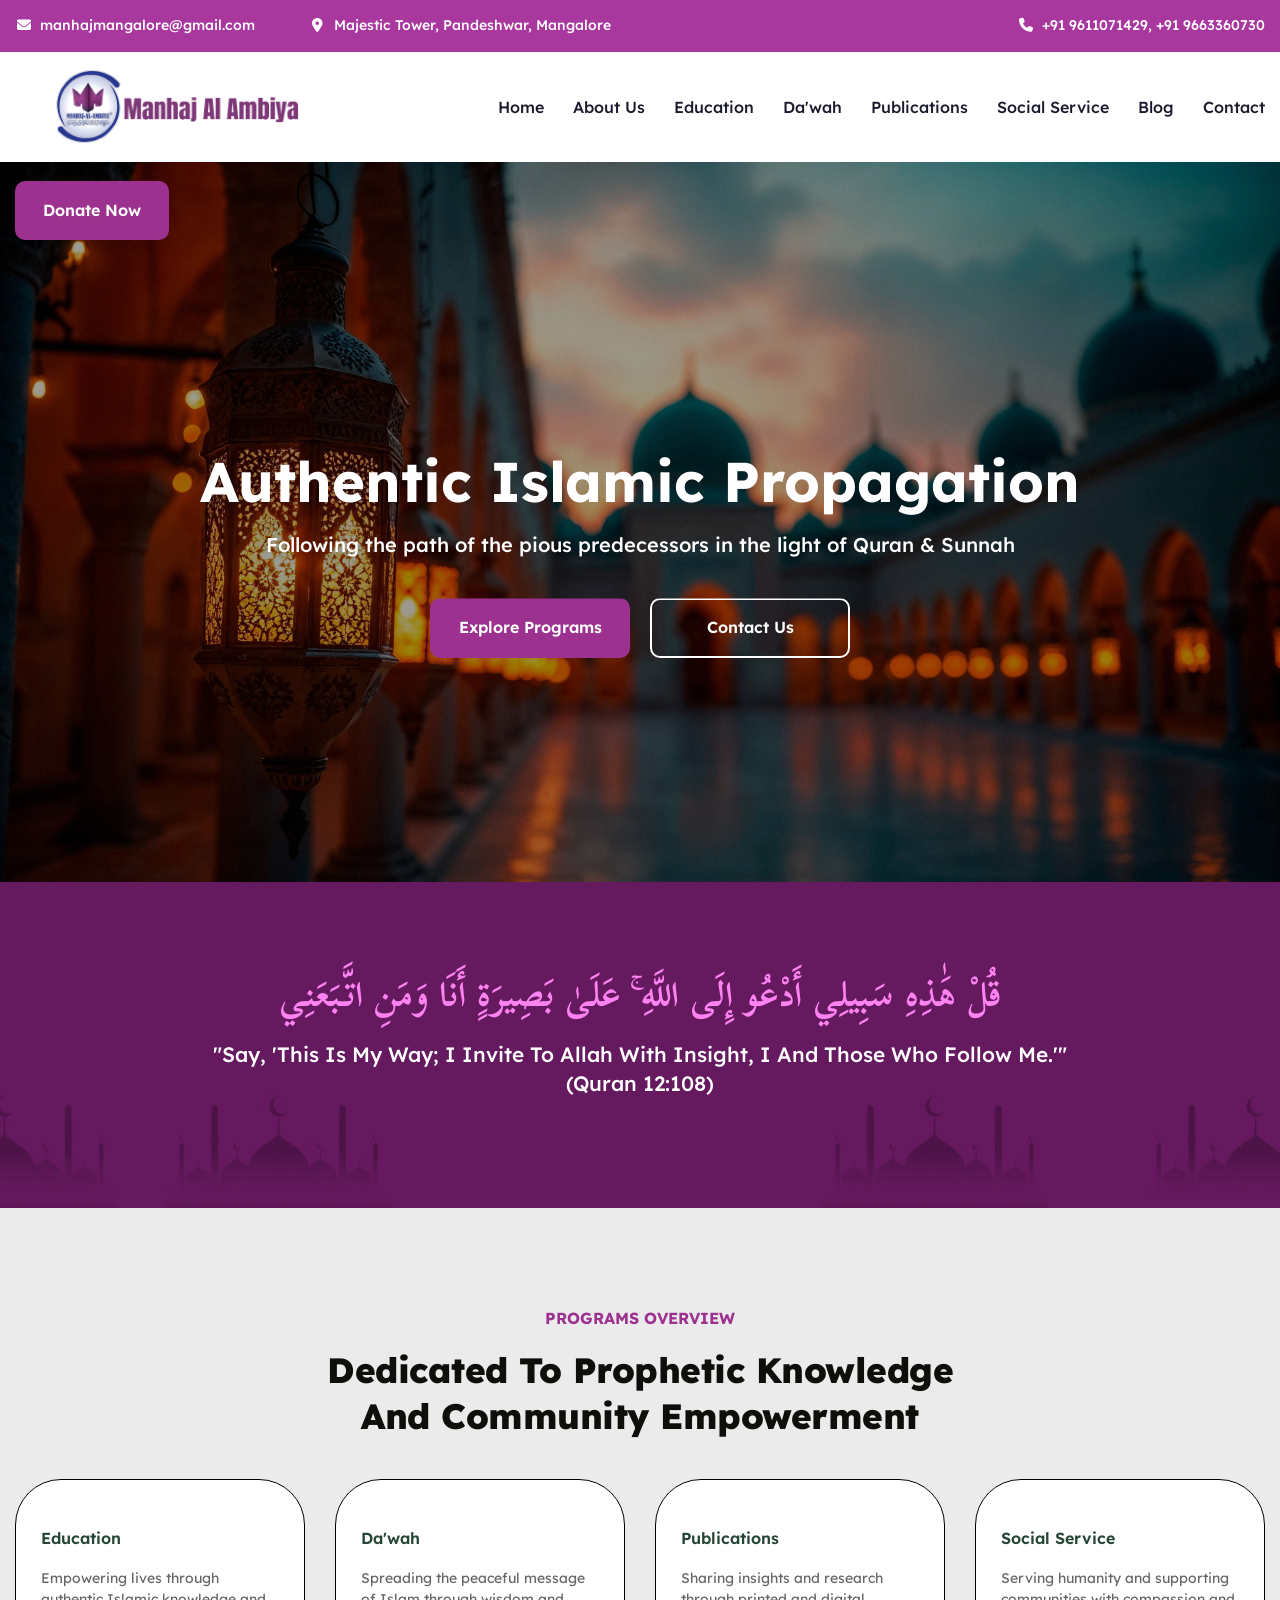
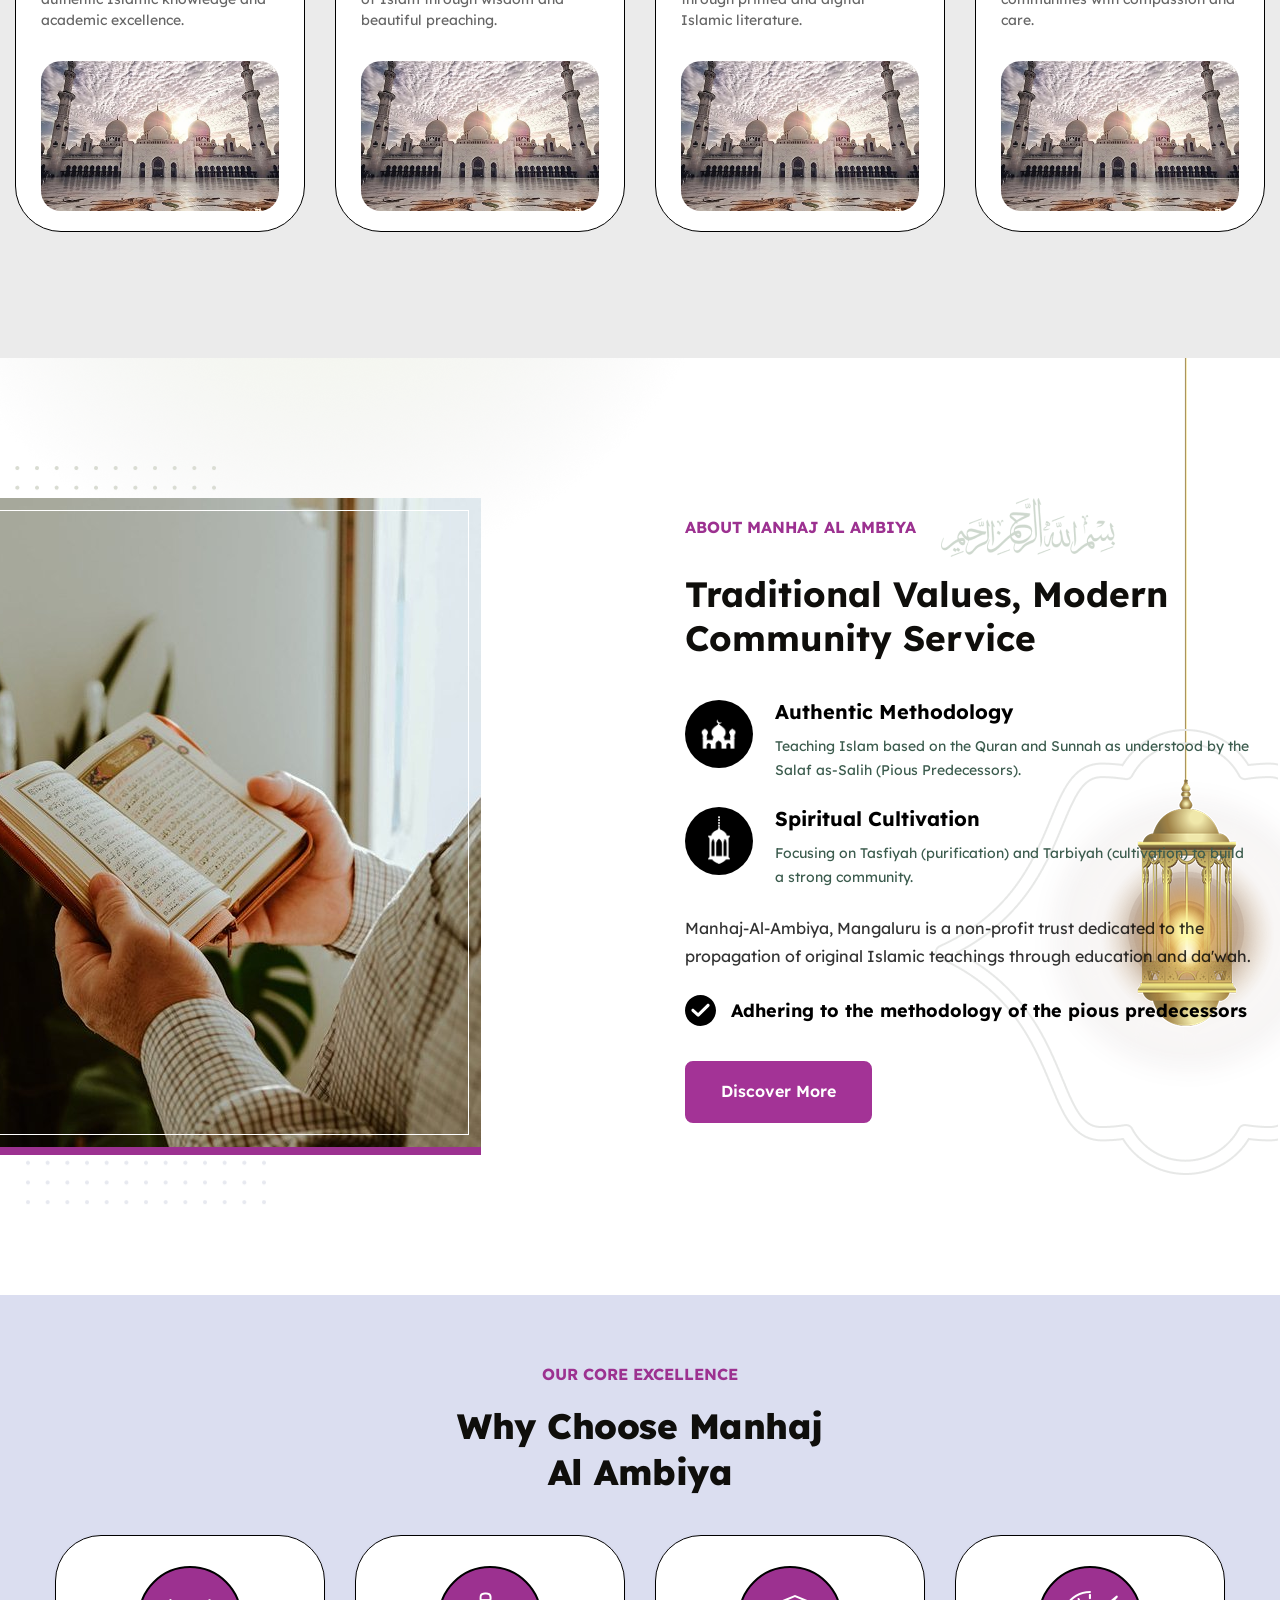
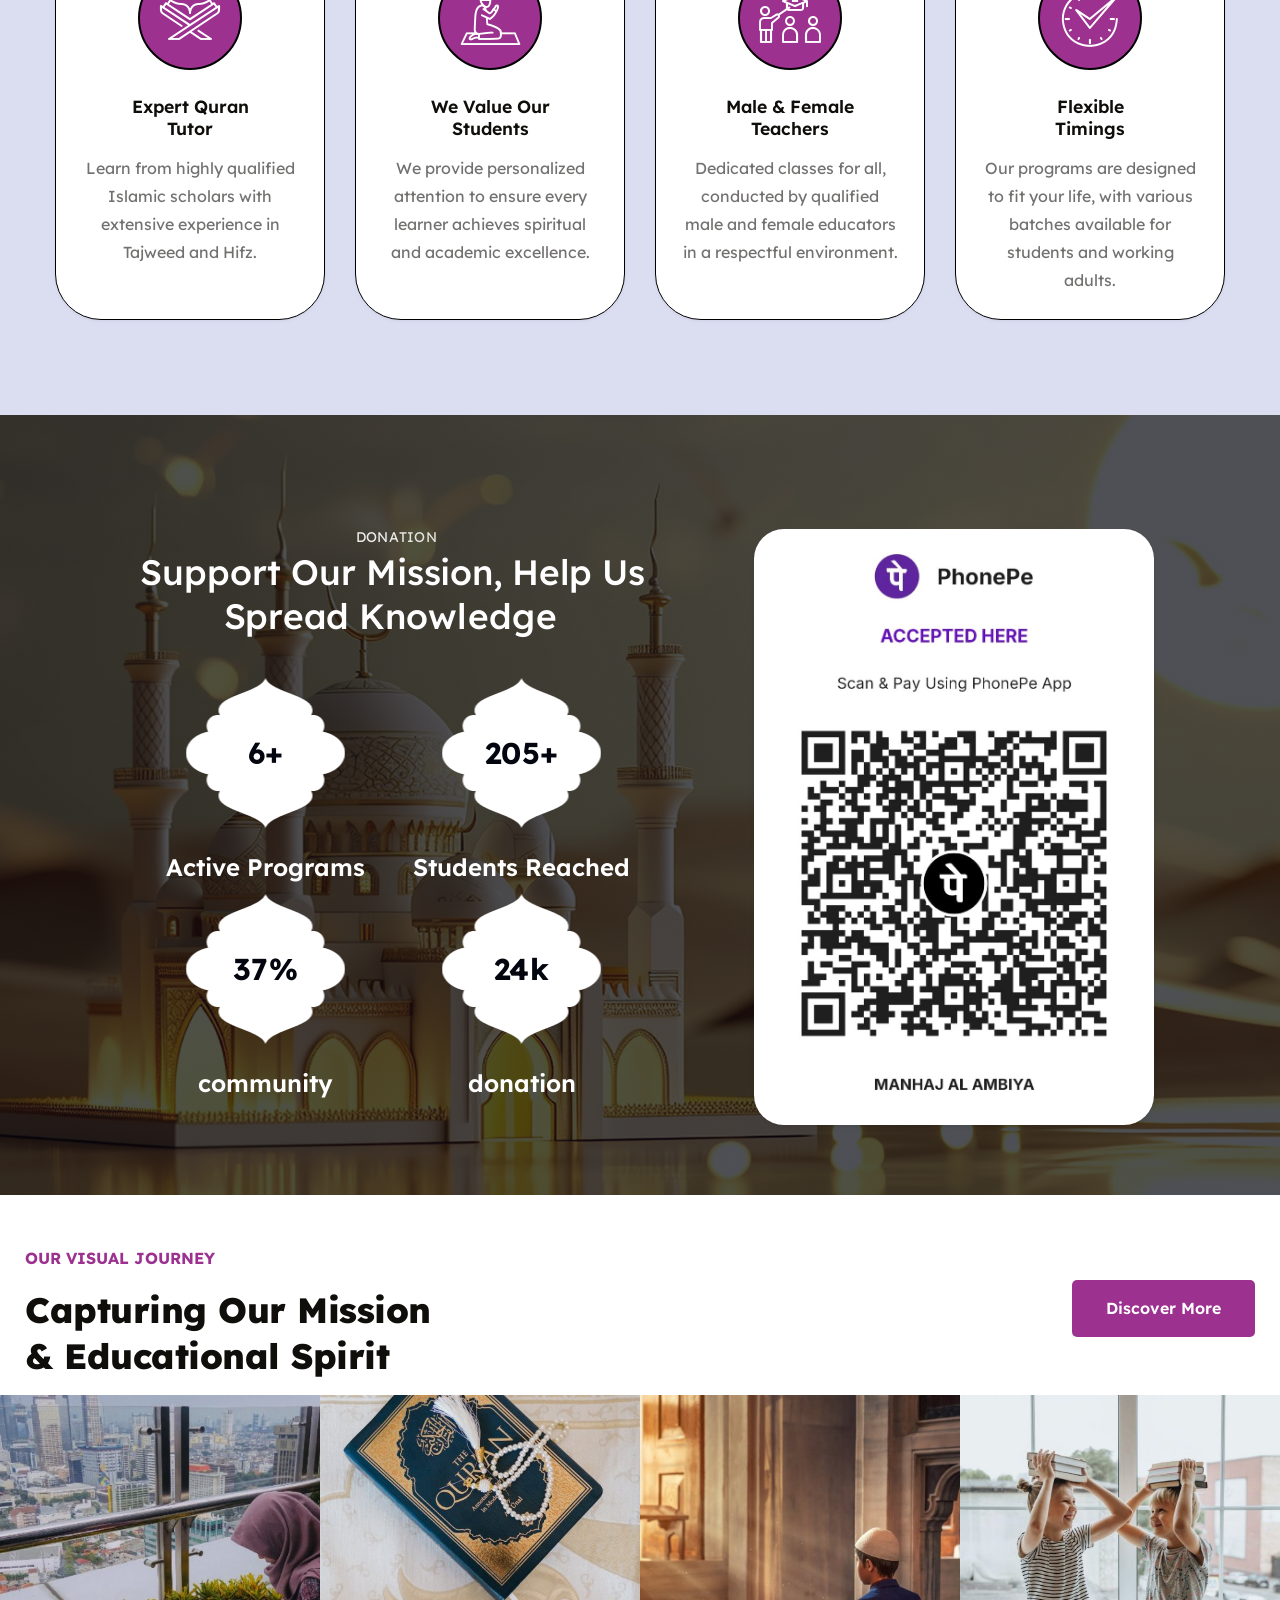
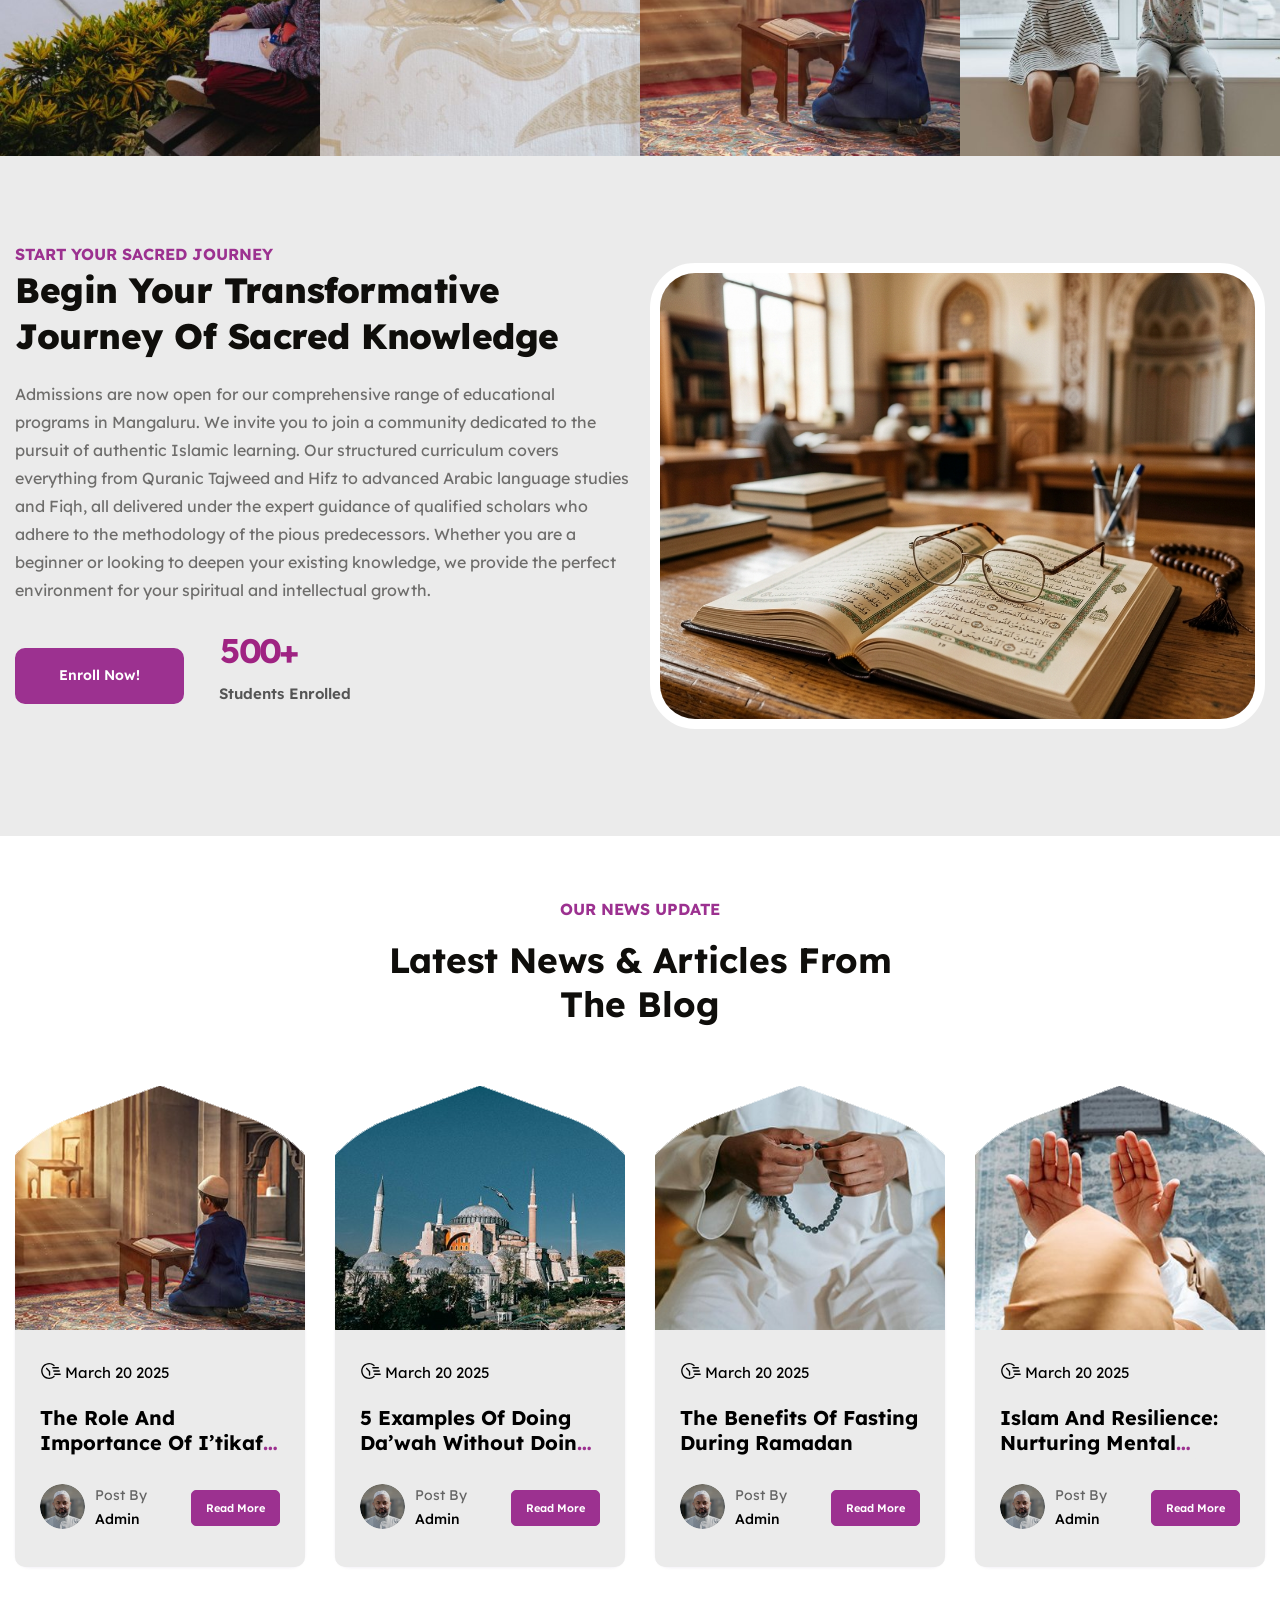
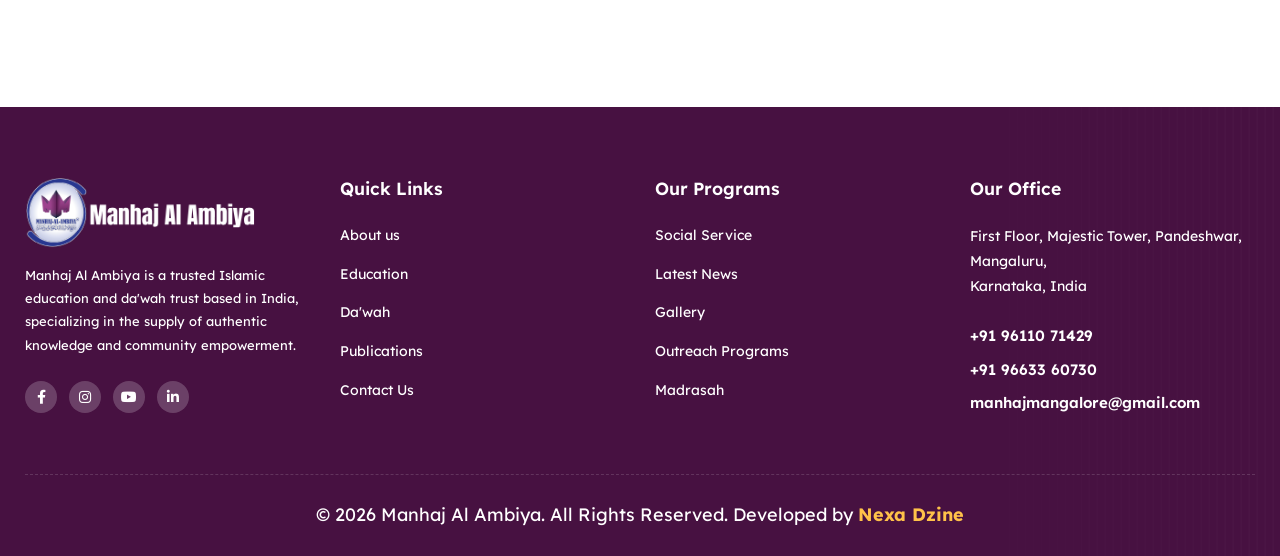
==== commit 3a806af1: "first commit" ====
--- a/index.html
+++ b/index.html
@@ -6,7 +6,7 @@
 	<meta name="viewport" content="width=device-width, initial-scale=1.0">
 	<title>Manhaj Al Ambiya — Islamic Education & Da'wah, Mangaluru</title>
 	<meta name="description"
-		content="Non-profit Islamic education, da'wah, and social service organisation in Mangaluru, Karnataka. Following the methodology of the pious predecessors.">
+		content="Non-profit Islamic educa 	tion, da'wah, and social service organisation in Mangaluru, Karnataka. Following the methodology of the pious predecessors.">
 	<meta name="keywords"
 		content="Manhaj Al Ambiya, Islamic Education, Da'wah, Mangaluru, Quran, Sunnah, Arabic Academy">
 	<meta property="og:title" content="Manhaj Al Ambiya — Islamic Education & Da'wah, Mangaluru">
@@ -294,7 +294,7 @@
 							<a href="education.html" style="display: block; text-decoration: none; color: inherit;">
 								<div class="experiance-block_one-inner">
 									<div class="experiance-block_one-years">
-										Education
+										<p class="card-title-block">Education</p>
 										<p
 											style="font-size: 14px; font-weight: 400; color: #666; margin-top: 10px; line-height: 1.5;">
 											Empowering lives through authentic Islamic knowledge and academic
@@ -312,7 +312,7 @@
 							<a href="dawa.html" style="display: block; text-decoration: none; color: inherit;">
 								<div class="experiance-block_one-inner">
 									<div class="experiance-block_one-years">
-										Da'wah
+										<p class="card-title-block">Da'wah</p>
 										<p
 											style="font-size: 14px; font-weight: 400; color: #666; margin-top: 10px; line-height: 1.5;">
 											Spreading the peaceful message of Islam through wisdom and beautiful
@@ -330,7 +330,7 @@
 							<a href="publications.html" style="display: block; text-decoration: none; color: inherit;">
 								<div class="experiance-block_one-inner">
 									<div class="experiance-block_one-years">
-										Publications
+										<p class="card-title-block">Publications</p>
 										<p
 											style="font-size: 14px; font-weight: 400; color: #666; margin-top: 10px; line-height: 1.5;">
 											Sharing insights and research through printed and digital Islamic
@@ -349,7 +349,7 @@
 								style="display: block; text-decoration: none; color: inherit;">
 								<div class="experiance-block_one-inner">
 									<div class="experiance-block_one-years">
-										Social Service
+										<p class="card-title-block">Social Service</p>
 										<p
 											style="font-size: 14px; font-weight: 400; color: #666; margin-top: 10px; line-height: 1.5;">
 											Serving humanity and supporting communities with compassion and care.</p>
@@ -522,7 +522,7 @@
 				style="background-image: url('assets/main-img/background/donation_bg_1.jpg'); background-size: cover; background-position: center;">
 				<div class="container">
 					<div class="row gy-5 align-items-center">
-						<div class="col-xl-7 col-xxl-7 ps-xl-0 ">
+						<div class="col-xl-7 col-xxl-7 col-lg-7 col-md-12 col-sm-12 col-12 ps-xl-0">
 							<div class="title-area mb-40 text-center">
 								<span class="sub-title style2 text-anime-style-2 text-white"
 									style="color: #fff !important;">DONATION</span>
@@ -561,7 +561,7 @@
 
 							</div>
 						</div>
-						<div class="col-xl-5 col-xxl-5">
+						<div class="col-xl-5 col-xxl-5 col-lg-5 col-md-12 col-sm-12 col-12">
 							<div class="wow fadeInRight" data-wow-delay=".7s">
 								<div class="text-center">
 									<img src="assets/main-img/files/UPI_qr.jpeg" alt="UPI QR Code"
@@ -713,12 +713,12 @@
 			<!-- ============================================================
          SECTION 9 — ADMISSION (Learning One)
          ============================================================ -->
-			<section class="learning-one" id="admission" style="min-height: 680px; display: flex; align-items: center; padding: 80px 0;">
+			<section class="learning-one " id="admission" style="min-height: 680px; display: flex; align-items: center; padding: 80px 0;">
 				<div class="learning-one_bg" style="background-color: #ebebeb"></div>
 				<div class="auto-container" style="max-width: 1550px !important;">
 					<div style="display:flex;align-items:center;justify-content:space-between;gap:20px;flex-wrap:wrap;">
 						<!-- Column -->
-						<div style="flex:1;min-width:320px;max-width:750px;">
+						<div style="flex:1;min-width:300px;max-width:750px;">
 							<!-- Sec Title -->
 							<div class="sec-title style-two">
 								<div class="sec-title_title">START YOUR SACRED JOURNEY</div>
@@ -735,7 +735,8 @@
 									spiritual and intellectual growth.</div>
 							</div>
 							<!-- CTA & Students Wrapper -->
-							<div style="display: flex; align-items: center; gap: 35px;  flex-wrap: wrap; min-height: 75px;">
+							<div class="cta_wrapper"
+								style="display: flex; align-items: center; gap: 35px;  flex-wrap: wrap; min-height: 75px;">
 								<!-- Button Box -->
 								<div class="learning-one_button"
 									style="margin: 0; padding: 0; margin-bottom: 25px !important;">
@@ -759,7 +760,7 @@
 							</div>
 						</div>
 						<!-- Column -->
-						<div style="flex:1; width: 100%; min-width: 320px;">
+						<div class="learning-img-container" style="flex:1; width: 100%; min-width: 300px;">
 							<div class="learning-one_image" style="width: 100%; margin-left: 0;">
 								<img src="assets/main-img/resource/admission-cta.png" alt="Admission Manhaj Al Ambiya"
 									style="width: 100%; aspect-ratio: 4/3; height: auto; object-fit: cover;" />
--- a/assets/css/responsive.css
+++ b/assets/css/responsive.css
@@ -1217,25 +1217,163 @@
   .donation-counter-wrapp {
     display: flex !important;
     flex-wrap: wrap !important;
-    gap: 10px !important;
+    /* gap: 5px !important; */
   }
 
   .donation-counter-wrapp .counter-box {
-    width: 48% !important;
-    flex: 0 0 48% !important;
-    max-width: 48% !important;
+    width: 100% !important;
+    flex: 0 0 50% !important;
+    max-width: 40% !important;
     margin: 0 !important;
     position: relative !important;
   }
 
 .gallery-block_two-image img{
-	margin-top:130px;
+	margin-top:100px;
 }
 .modern-footer-ref .col-lg-3 {
 		flex: 0 0 100%;
 		max-width: 100%;
 		margin-bottom: 10px;
 	}
+.experiance-one {
+  padding: 50px 0px 30px 0px !important;
+}
+.sec-title_heading {
+	font-size: 24px !important;
+	font-weight: 600 !important;
+}
+/* .sec-title_title {
+	font-size: 14px !important;
+	font-weight: 400 !important;
+} */
+.card-title-block {
+	font-size: 24px !important;
+	font-weight: 600 !important;
+	line-height: 0.7 !important;
+}
+.about-two {
+  position: relative;
+  padding: 40px 0px 30px !important;
+}
+.sec-title-two_heading {
+	font-size: 24px !important;
+	font-weight: 600 !important;
+}
+.about-two_content-outer {
+  padding-left: 0px !important;
+}
+.institute-one {
+	  padding: 40px 0px 30px !important;
+}
+counter-box .box-number {
+	height: 120px !important;
+	width: 120px !important;
+}
+  .gallery-two {
+    margin-top: -50px !important;
+  }
+  .learning-one {
+	padding: 40px 0px 30px !important;
+  }
+  .cta_wrapper {
+    display: flex !important;
+    align-items: center;
+    gap: 10px;
+    flex-wrap: wrap;
+}
+.learning-one_button .theme-btn{
+	padding: 10px 20px !important;
+}
+.learning-one_counter-count{
+	font-size: 24px !important;
+	margin-bottom: -10px !important;
+	margin-top: 20px;
+}
+.learning-img-container {
+	margin-right: 10px !important;
+  }
+  .sec-title_text {
+	width: 100% !important;
+	max-width: 300px !important;
+  }
+  .news-four {
+	padding: 40px 0px 30px !important;
+  }
+  .edu-program{
+	padding: 40px 0 0 0 !important;
+  }
+.img-column{
+	height: 250px !important;
+	width: auto !important;
+}
+#arabic-academy {
+	padding: 40px 0px 40px !important;
+}
+#quran-tajweed {
+	padding: 40px 0px 40px !important;
+}
+#madrasah {
+	padding: 40px 0px 40px !important;
+}
+#teen-series {
+	padding: 40px 0px 40px !important;
+}
+#pre-school {
+	padding: 40px 0px 40px !important;
+}
+.dawa-section {
+	padding: 40px 0px 40px !important;
+}
+#tasfiyah{
+	padding: 10px 0px 40px !important;
+}
+#workshops{
+	padding: 40px 0px 40px !important;
+}
+#library{
+	padding: 40px 0px 40px !important;
+}
+#studio {
+	padding: 40px 0px 10px !important;
+}
+#radio{
+	padding: 40px 0px 20px !important;
+}
+#quran-printing{
+	padding: 10px 0px 40px !important;
+}
+#books{
+	padding: 40px 0px 40px !important;
+}
+#pamphlets-muslims{
+	padding: 40px 0px 40px !important;
+}
+#pamphlets-nonmuslims{
+	padding: 40px 0px 40px !important;
+}
+#education-support{
+	padding: 10px 0px 40px !important;
+}
+#medical-aid{
+	padding: 40px 0px 40px !important;
+}
+#ration{
+	padding: 40px 0px 40px !important;
+}
+#eid-kiswa{
+	padding: 40px 0px 40px !important;
+}
+#eid-kit{
+	padding: 40px 0px 40px !important;
+}
+#creativity{
+	padding: 40px 0px 40px !important;
+}
+.contact-card-map{
+	height: 250px !important;
+	width: 100% !important;
+}
 
 
 }
@@ -1454,6 +1592,11 @@
 		position: relative;
 		margin-bottom: var(--margin-bottom-25);
 	}
+
+	.card-title-block {
+	font-size: 22px !important;
+	font-weight: 600 !important;
+}
 
 }
 
@@ -1601,7 +1744,8 @@
 	}
 
 	.page-title {
-		padding: 80px 0px 80px;
+		padding: 40px 0px 40px;
+		min-height: 250px !important;
 	}
 
 	.faq-one_accordian-column .accordian-outer{
@@ -2531,3 +2675,81 @@
 	}
 	
 }
+
+/* Extra Mobile Responsiveness Fixes */
+@media only screen and (max-width: 991px) {
+    .learning-one_image {
+        margin-top: 30px;
+    }
+    .cta_wrapper {
+        justify-content: flex-start;
+    }
+}
+
+@media only screen and (max-width: 767px) {
+    .slider-five_heading {
+        font-size: 36px !important;
+        line-height: 46px !important;
+    }
+    .slider-five_text {
+        font-size: 16px !important;
+        line-height: 26px !important;
+    }
+    .cta-four_title .text-arabic {
+        font-size: 1.6rem !important;
+    }
+    .cta-four_title span:not(.text-arabic) {
+        font-size: 1.1rem !important;
+    }
+    .sec-title_heading {
+        font-size: 28px !important;
+        line-height: 38px !important;
+    }
+    .sec-title-two_heading {
+        font-size: 28px !important;
+        line-height: 38px !important;
+    }
+    .experiance-block_one-inner, .institute-block_one-inner, .news-block_five-inner {
+        margin-bottom: 20px;
+    }
+    .learning-one_counter-count {
+        font-size: 28px !important;
+    }
+    .cta_wrapper {
+        justify-content: center;
+        text-align: center;
+    }
+    .learning-img-container {
+        margin-top: 30px;
+    }
+    .header-top_list-two, .header-top_list {
+        display: flex;
+        flex-direction: column;
+        align-items: center;
+        text-align: center;
+    }
+    .header-top_list li, .header-top_list-two li {
+        margin-bottom: 5px;
+    }
+}
+
+@media only screen and (max-width: 480px) {
+    .slider-five_heading {
+        font-size: 28px !important;
+        line-height: 38px !important;
+    }
+    .slider-five_text {
+        font-size: 15px !important;
+        line-height: 24px !important;
+    }
+    .cta-four_title .text-arabic {
+        font-size: 1.4rem !important;
+    }
+    .cta-four_title span:not(.text-arabic) {
+        font-size: 1rem !important;
+    }
+    .sec-title_heading, .sec-title-two_heading {
+        font-size: 24px !important;
+        line-height: 34px !important;
+    }
+}
--- a/styles.css
+++ b/styles.css
@@ -119,7 +119,7 @@
 }
 
 h1 { font-size: clamp(2.2rem, 5vw, 3.5rem) !important; }
-h2 { font-size: clamp(1.6rem, 3.5vw, 2.2rem) !important; font-weight: 600; }
+h2 { font-size: clamp(1.3rem, 3.5vw, 2.2rem) !important; font-weight: 500; }
 h3 { font-family: var(--font-body); font-size: clamp(1.1rem, 2vw, 1.5rem) !important; font-weight: 600; }
 h4 { font-family: var(--font-body); font-size: 1.1rem !important; font-weight: 600; }
 
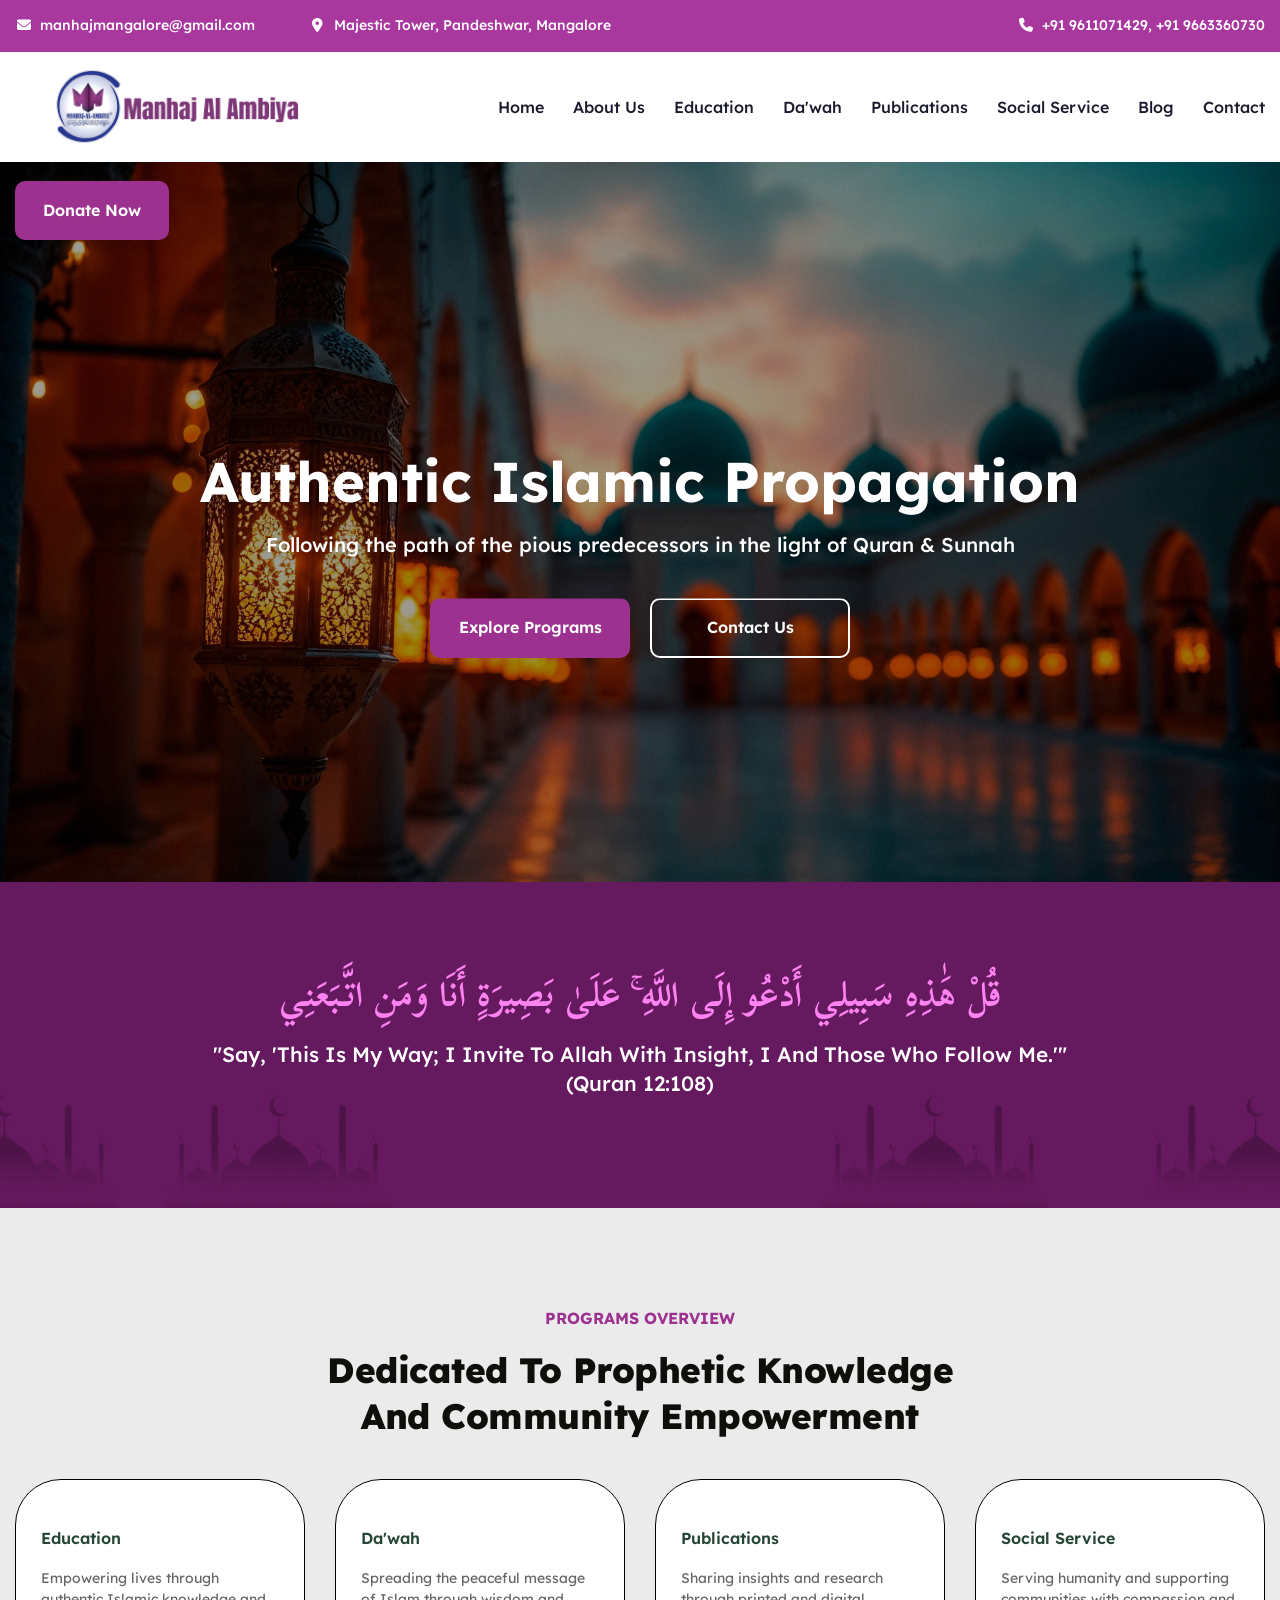
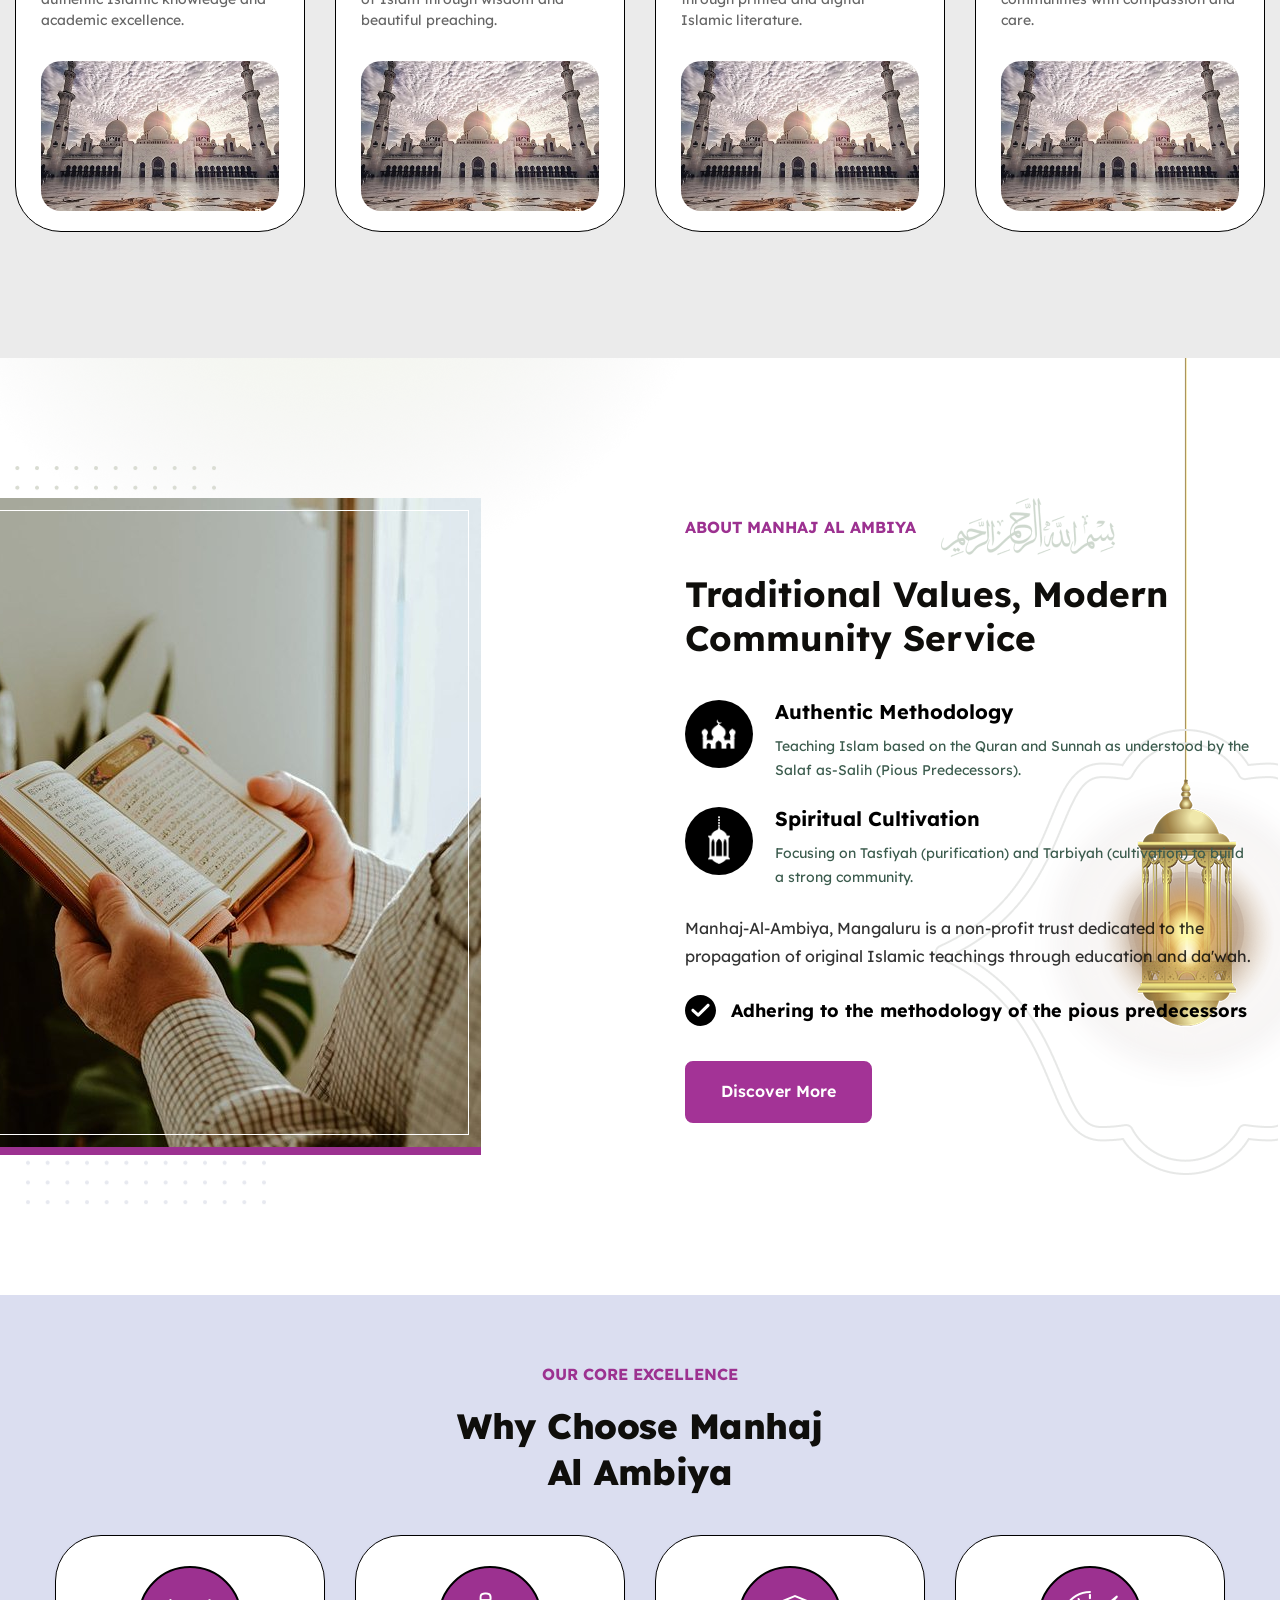
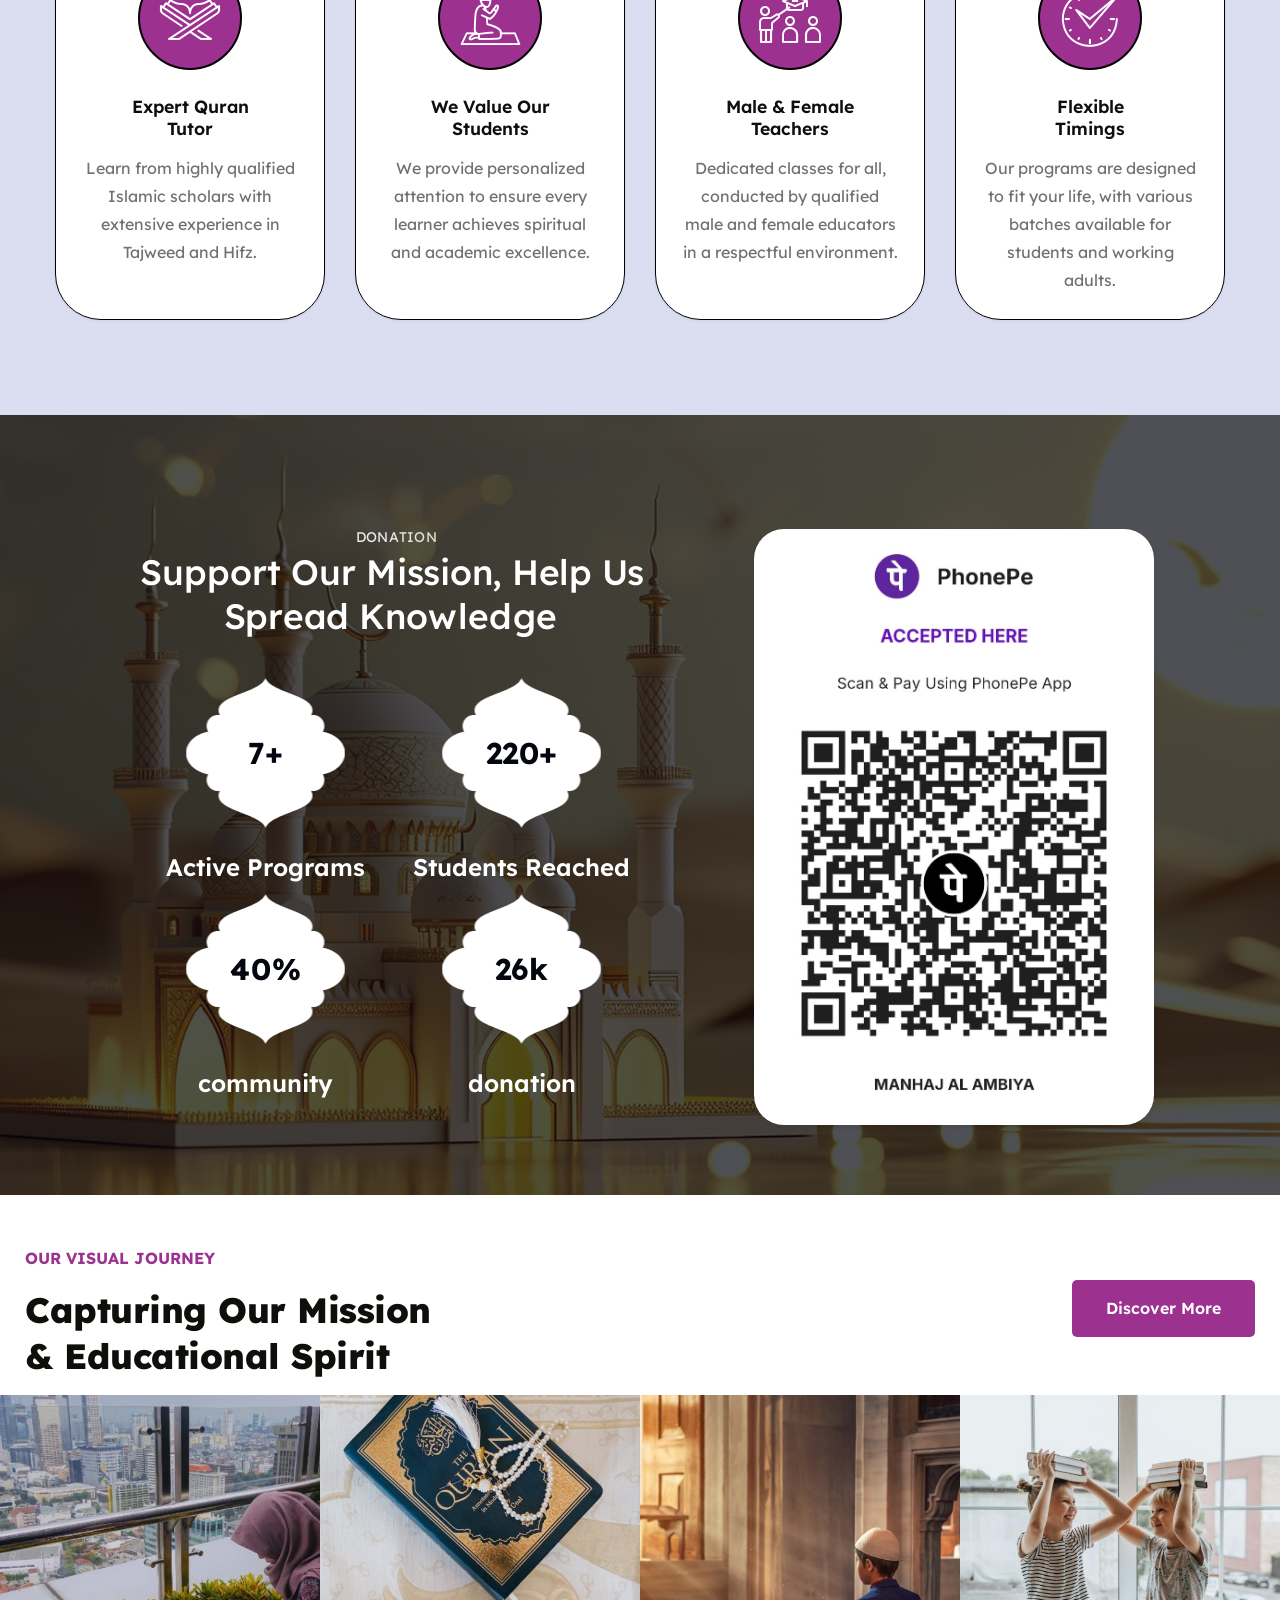
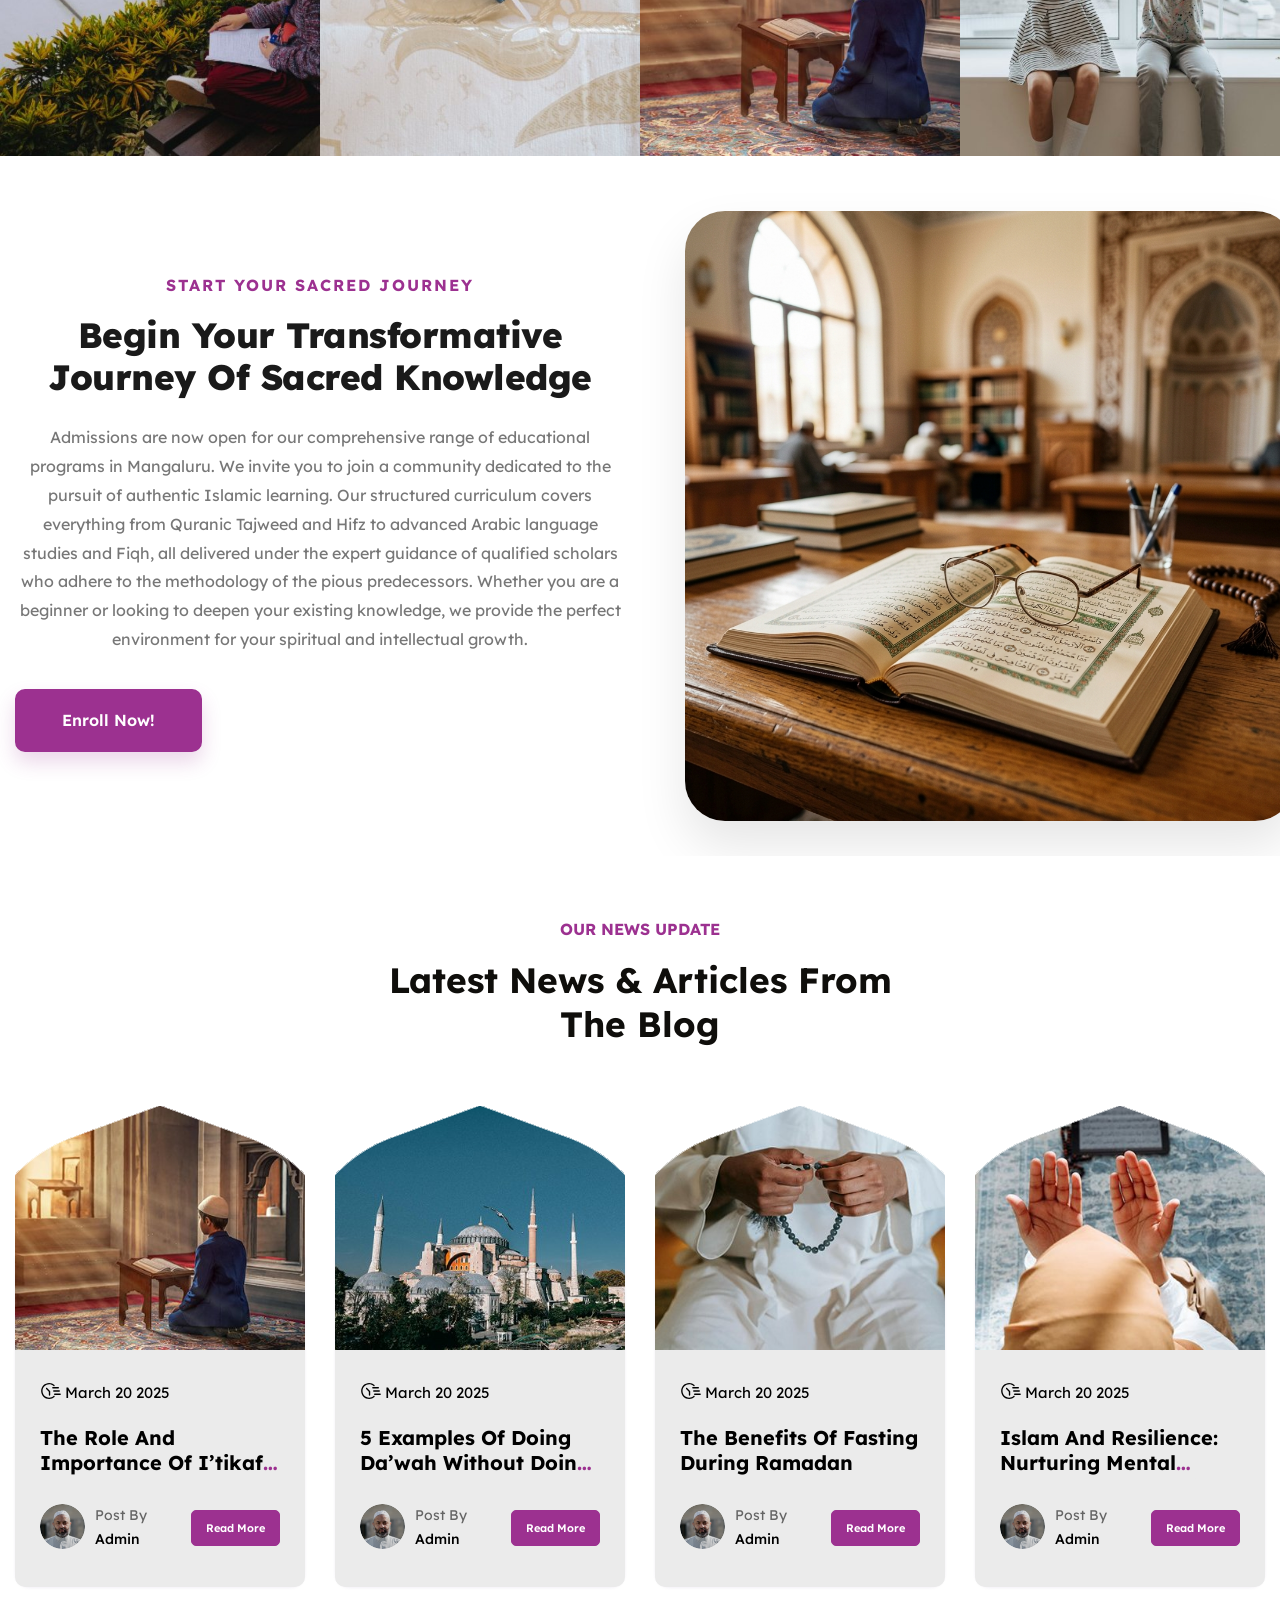
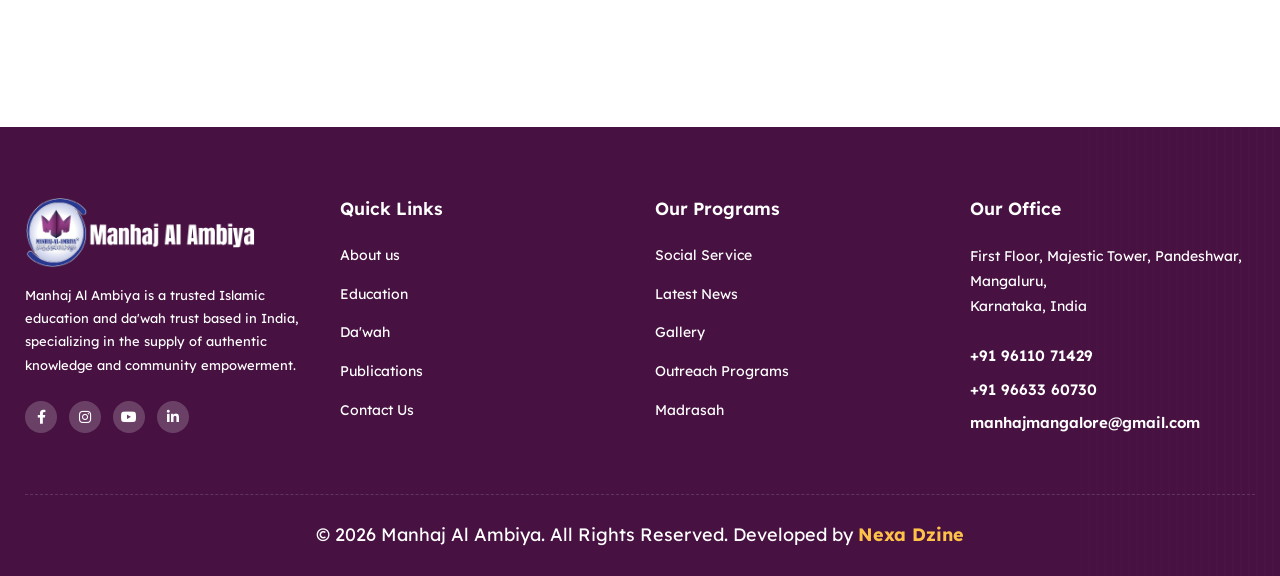
==== commit 9d2836e8: "second" ====
--- a/index.html
+++ b/index.html
@@ -14,11 +14,11 @@
 		content="Non-profit Islamic education, da'wah, and social service organisation in Mangaluru, Karnataka.">
 	<meta property="og:type" content="website">
 	<link href="assets/css/bootstrap.css" rel="stylesheet">
-	<link href="assets/css/style.css" rel="stylesheet">
-	<link href="assets/css/responsive.css" rel="stylesheet">
+	<link href="assets/css/style.css?v=2" rel="stylesheet">
+	<link href="assets/css/responsive.css?v=2" rel="stylesheet">
 	<link href="https://fonts.googleapis.com/css2?family=Lexend:wght@300;400;500;600;700;800;900&display=swap"
 		rel="stylesheet">
-	<link rel="stylesheet" href="styles.css">
+	<link rel="stylesheet" href="styles.css?v=2">
 </head>
 
 <body>
@@ -561,10 +561,10 @@
 
 							</div>
 						</div>
-						<div class="col-xl-5 col-xxl-5 col-lg-5 col-md-12 col-sm-12 col-12">
+						<div class="col-xl-5 col-xxl-5 col-lg-5 col-md-12 col-sm-12 col-12" id="upi">
 							<div class="wow fadeInRight" data-wow-delay=".7s">
 								<div class="text-center">
-									<img src="assets/main-img/files/UPI_qr.jpeg" alt="UPI QR Code"
+									<img src="assets/main-img/files/UPI_qr.jpeg" alt="UPI QR Code" id="upi"
 										class="img-fluid shadow-sm"
 										style="max-width: 400px; width: 100%; border-radius: 30px; margin-top: 30px;">
 								</div>
@@ -577,7 +577,7 @@
 			<!-- ============================================================
          SECTION 8 — IMAGE GALLERY (Gallery Two)
          ============================================================ -->
-			<section class="gallery-two" id="gallery">
+			<section class="gallery-two" id="gallery" style="margin-bottom: -500px;" >
 				<div class="auto-container">
 					<!-- Sec Title -->
 					<div class="sec-title d-flex justify-content-between align-items-center flex-wrap">
@@ -713,18 +713,18 @@
 			<!-- ============================================================
          SECTION 9 — ADMISSION (Learning One)
          ============================================================ -->
-			<section class="learning-one " id="admission" style="min-height: 680px; display: flex; align-items: center; padding: 80px 0;">
-				<div class="learning-one_bg" style="background-color: #ebebeb"></div>
-				<div class="auto-container" style="max-width: 1550px !important;">
-					<div style="display:flex;align-items:center;justify-content:space-between;gap:20px;flex-wrap:wrap;">
+			<section class="learning-one" id="admission" >
+				<!-- <div class="learning-one_bg"></div> -->
+				<div class="auto-container">
+					<div class="row align-items-center justify-content-between">
 						<!-- Column -->
-						<div style="flex:1;min-width:300px;max-width:750px;">
+						<div class="col-lg-6 col-md-12 mb-5 mb-lg-0 text-center text-lg-start">
 							<!-- Sec Title -->
 							<div class="sec-title style-two">
 								<div class="sec-title_title">START YOUR SACRED JOURNEY</div>
-								<h2 class="sec-title_heading" style="line-height: 1.3; width: 100%; max-width: 700px;">
+								<h2 class="sec-title_heading mx-auto mx-lg-0">
 									Begin Your Transformative Journey Of Sacred Knowledge</h2>
-								<div class="sec-title_text" style="width: 100%; max-width: 700px;">Admissions are now
+								<div class="sec-title_text mx-auto mx-lg-0">Admissions are now
 									open for our comprehensive range of
 									educational programs in Mangaluru. We invite you to join a community dedicated to
 									the pursuit of authentic Islamic learning. Our structured curriculum covers
@@ -735,11 +735,9 @@
 									spiritual and intellectual growth.</div>
 							</div>
 							<!-- CTA & Students Wrapper -->
-							<div class="cta_wrapper"
-								style="display: flex; align-items: center; gap: 35px;  flex-wrap: wrap; min-height: 75px;">
+							<div class="cta_wrapper justify-content-center justify-content-lg-start">
 								<!-- Button Box -->
-								<div class="learning-one_button"
-									style="margin: 0; padding: 0; margin-bottom: 25px !important;">
+								<div class="learning-one_button">
 									<a href="contact.html" class="theme-btn btn-style-five">
 										<span class="btn-wrap">
 											<span class="text-one">Enroll Now!</span>
@@ -747,23 +745,16 @@
 										</span>
 									</a>
 								</div>
+								
 								<!-- Students Box -->
-								<div class="learning-one_students" style="margin: 0; padding: 0; text-align: left;">
-									<div class="learning-one_counter-count"
-										style="font-size: 34px; line-height: 1; font-weight: 700; text-align: left; color: #9f2382; font-family: 'Lexend', sans-serif;">
-										<span class="odometer" data-count="500">500</span>+
-									</div>
-									<div class="learning-one_counter-text"
-										style="font-size: 15px; font-weight: 600; color: #555; text-align: left; margin-top: 5px;">
-										Students Enrolled</div>
-								</div>
+								
+								
 							</div>
 						</div>
 						<!-- Column -->
-						<div class="learning-img-container" style="flex:1; width: 100%; min-width: 300px;">
-							<div class="learning-one_image" style="width: 100%; margin-left: 0;">
-								<img src="assets/main-img/resource/admission-cta.png" alt="Admission Manhaj Al Ambiya"
-									style="width: 100%; aspect-ratio: 4/3; height: auto; object-fit: cover;" />
+						<div class="col-lg-6 col-md-12">
+							<div class="learning-one_image">
+								<img src="assets/main-img/resource/admission-cta.png" alt="Admission Manhaj Al Ambiya" />
 							</div>
 						</div>
 					</div>
--- a/assets/css/style.css
+++ b/assets/css/style.css
@@ -7743,16 +7743,25 @@
 
 .learning-one{
 	position:relative;
-	padding:110px 0px 80px;
+	padding:80px 0px;
+	min-height: 680px;
+	display: flex;
+	align-items: center;
 	background-color: #ebebeb;
+}
+
+.learning-one .auto-container{
+	max-width: 1550px;
 }
 
 .learning-one .sec-title_heading{
 	margin-top: 15px;
 	font-size: 40px;
-	line-height: 1.2;
+	line-height: 1.3;
 	color: #0F0E0B;
 	font-family: 'Lexend', sans-serif;
+	width: 100%;
+	max-width: 700px;
 }
 
 .learning-one .column{
@@ -7766,6 +7775,7 @@
 	top:0px;
 	right:0px;
 	bottom:0px;
+	background-color: #ebebeb;
 	background-size:cover;
 }
 
@@ -7828,10 +7838,11 @@
 
 .learning-one_image{
 	position:relative;
+	width: 100%;
+	margin-left: 0;
 	border-radius:45px;
 	display:block;
 	overflow:hidden;
-	margin-left:20px;
 	border:10px solid var(--white-color);
 }
 
--- a/assets/css/responsive.css
+++ b/assets/css/responsive.css
@@ -1,4 +1,5 @@
 /* Al-Quran Online Business HTML-5 Template */
+html, body { overflow-x: hidden; width: 100%; max-width: 100vw; }
 
 @media only screen and (max-width: 2770px){
 	
@@ -419,6 +420,10 @@
 
 	.cta-two .inner-container{
 		padding: 40px 25px 40px;
+	}
+
+	.header-top{
+		display:none;
 	}
 
 	.header-top_list-two{
@@ -2273,6 +2278,7 @@
 	
 	.about-two_image-column{
 		order:2;
+		text-align: center;
 	}
 	
 }
@@ -2671,85 +2677,255 @@
 	
 	.total-experiance_box-inner {
 		font-size: 26px;
+	
+	
+	
+	.slider-five_heading {
+		font-size: 34px;
+		line-height: 44px;
+	}
+	
+	.main-header.header-style-five .outer-box::before,
+	.sec-title-two_heading br,
+	.slider-five_vector-2,
+	.slider-five_text br{
+		display:none;
+	}
+	
+	.slider-five_text {
+		font-size: 16px;
+		line-height: 28px;
+	}
+	
+	.cta-two.style-three .cta-two_heading {
+		font-size: 22px;
+	}
+	
+	.main-header.header-style-five{
+		background-color: #ffffff;
+	}
+	
+	.slider-six_heading{
+		margin-right:0px;
+	}
+	
+	.slider-six_audio-player .volume-control input{
+		margin-left:0px;
+		width: 100%;
+	}
+	
+	
+}
+
+@media only screen and (max-width: 479px) {
+	
+	.slider-four_heading {
+		font-size: 30px;
 		line-height: 40px;
 	}
 	
-}
-
-/* Extra Mobile Responsiveness Fixes */
+	.slider-four_text{
+		font-size:16px;
+		line-height:26px;
+	}
+	
+	.slider-four_shape,
+	.slider-four_arrow,
+	.slider-four_quran{
+		display:none;
+	}
+	
+	.sec-title.style-two .sec-title_heading{
+		font-size:28px;
+		line-height:38px;
+	}
+	
+	.learning-one_counter-count{
+		font-size:40px;
+	}
+	
+	.learning-one_counter-text{
+		font-size:18px;
+	}
+	
+	.course-block_three-author strong{
+		font-size:14px;
+	}
+	
+	.course-block_three-price{
+		font-size:11px;
+	}
+	
+	.testimonial-block_three-inner{
+		padding:30px 20px;
+	}
+	
+	.testimonial-block_three-rating{
+		margin-top:25px;
+	}
+	
+	.testimonial-block_three-heading{
+		font-size:20px;
+		margin-top:25px;
+	}
+	
+	.testimonial-block_three-text{
+		font-size: 16px;
+		line-height: 30px;
+		margin-top:10px;
+	}
+	
+	.news-block_four-author{
+		font-size:13px;
+	}
+	
+	.news-block_four-more{
+		font-size:12px;
+		padding:11px 18px;
+	}
+	
+	.main-header.header-style-four .outer-box::before{
+		left:-20px;
+	}
+	
+	
+	
+	
+	
+	
+	
+	
+	.sec-title-two_title i{
+		display:none;
+	}
+	
+	h2 {
+		line-height: 34px;
+		font-size: var(--font-24);
+	}
+	
+	.experiance-block_three-inner,
+	.experiance-block_two-inner,
+	.experiance-block_one-inner{
+		padding:25px 25px;
+		border-radius:20px;
+	}
+	
+	.experiance-block_one-years {
+		font-size: 24px;
+		line-height: 34px;
+	}
+	
+	.experiance-block_two-studeents span {
+		font-size: 28px;
+	}
+	
+	
+	
+	
+	
+	
+	
+	
+	
+	.slider-six_heading {
+		font-size: 30px;
+		line-height: 40px;
+		margin-bottom:20px;
+	}
+	
+	.slider-six_text{
+		padding-left:0px;
+	}
+	
+	.offer-block_two-inner{
+		overflow:hidden;
+		border-radius:30px 30px 25px 25px;
+	}
+	
+	.news-block_five {
+		margin-bottom: 30px;
+	}
+	
+	.news-block_five-inner{
+		overflow:hidden;
+		border-radius:10px 10px;
+	}
+	
+	.cta-five_title br,
+	.slider-six_courses,
+	.slider-six_text span,
+	.offer-block_two-image::before,
+	.news-block_five-image::after,
+	.main-header.header-style-six .search-box-btn{
+		display:none;
+	}
+	
+	.slider-six_audio-player .title-outer .title{
+		font-size:16px;
+		padding:15px 30px;
+	}
+	
+	.cta-five_title {
+		font-size: 22px;
+	}
+	
+	.total-experiance_box-inner {
+		font-size: 26px;
+		line-height: 40px;
+	}
+	
+}
+
+/* /* Extra Mobile Responsiveness Fixes */
 @media only screen and (max-width: 991px) {
-    .learning-one_image {
-        margin-top: 30px;
+    .learning-one_image { margin-top: 40px; }
+    .cta_wrapper { justify-content: center; text-align: center; gap: 20px; }
+    .learning-one { min-height: auto !important; padding: 60px 0 !important; }
+    .learning-one .sec-title_heading, 
+    .learning-one .sec-title_text { max-width: 100% !important; }
+    .learning-one_counter-count { font-size: 30px !important; }
+    .learning-one_counter-text { font-size: 14px !important; }
+    .slider-five_heading { font-size: 42px !important; line-height: 52px !important; }
+    .slider-five_text { font-size: 18px !important; line-height: 28px !important; }
+    .cta-four_title .text-arabic { font-size: 1.8rem !important; }
+    .cta-four_title span:not(.text-arabic) { font-size: 1.2rem !important; }
+    .sec-title_heading, .sec-title-two_heading { font-size: 32px !important; line-height: 42px !important; }
+    .experiance-block_one-inner, .institute-block_one-inner, .news-block_five-inner { padding: 25px !important; margin-bottom: 20px; }
+}
+.parallax-section::before {
+    content: '';
+    position: absolute;
+    inset: 0;
+    background: rgba(30, 10, 30, 0.7);
+}
+.parallax-section .auto-container {
+    position: relative;
+    z-index: 2;
+}
+.parallax-heading {
+    color: #ffffff;
+    font-size: 42px;
+    line-height: 1.3;
+    font-weight: 700;
+}
+@media only screen and (max-width: 991px) {
+    .parallax-section {
+        background-attachment: scroll; /* Better performance on mobile */
+        padding: 80px 0;
     }
-    .cta_wrapper {
-        justify-content: flex-start;
+    .parallax-heading {
+        font-size: 32px;
     }
 }
-
 @media only screen and (max-width: 767px) {
-    .slider-five_heading {
-        font-size: 36px !important;
-        line-height: 46px !important;
+    .parallax-section {
+        padding: 60px 0;
     }
-    .slider-five_text {
-        font-size: 16px !important;
-        line-height: 26px !important;
+    .parallax-heading {
+        font-size: 26px;
     }
-    .cta-four_title .text-arabic {
-        font-size: 1.6rem !important;
-    }
-    .cta-four_title span:not(.text-arabic) {
-        font-size: 1.1rem !important;
-    }
-    .sec-title_heading {
-        font-size: 28px !important;
-        line-height: 38px !important;
-    }
-    .sec-title-two_heading {
-        font-size: 28px !important;
-        line-height: 38px !important;
-    }
-    .experiance-block_one-inner, .institute-block_one-inner, .news-block_five-inner {
-        margin-bottom: 20px;
-    }
-    .learning-one_counter-count {
-        font-size: 28px !important;
-    }
-    .cta_wrapper {
-        justify-content: center;
-        text-align: center;
-    }
-    .learning-img-container {
-        margin-top: 30px;
-    }
-    .header-top_list-two, .header-top_list {
-        display: flex;
-        flex-direction: column;
-        align-items: center;
-        text-align: center;
-    }
-    .header-top_list li, .header-top_list-two li {
-        margin-bottom: 5px;
-    }
-}
-
-@media only screen and (max-width: 480px) {
-    .slider-five_heading {
-        font-size: 28px !important;
-        line-height: 38px !important;
-    }
-    .slider-five_text {
-        font-size: 15px !important;
-        line-height: 24px !important;
-    }
-    .cta-four_title .text-arabic {
-        font-size: 1.4rem !important;
-    }
-    .cta-four_title span:not(.text-arabic) {
-        font-size: 1rem !important;
-    }
-    .sec-title_heading, .sec-title-two_heading {
-        font-size: 24px !important;
-        line-height: 34px !important;
-    }
-}
+}
+
+
+
--- a/styles.css
+++ b/styles.css
@@ -4041,83 +4041,198 @@
 /* ============================================================
    LEARNING ONE (FROM TEMPLATE)
    ============================================================ */
-.learning-one{
-	position:relative;
-	padding:110px 0px 80px;
-}
-.learning-one .sec-title_heading{
-	margin-top:0px;
-}
-.learning-one .column{
-	position:relative;
-	margin-bottom:30px;
-}
-.learning-one_bg{
-	position:absolute;
-	left:0px;
-	top:0px;
-	right:0px;
-	bottom:0px;
-	background-size:cover;
-}
-.learning-one .sec-title{
-	margin-bottom:30px;
-}
-.learning-one_button{
-	position:relative;
-}
-.learning-one_button .theme-btn{
-	position:relative;
-	font-size:14px;
-	padding:14px 42px;
-	border-radius:50px;
-}
-.learning-one_students{
-	position:relative;
-	padding-left:145px;
-	margin-top:50px;
-	min-height:117px;
-}
-.learning-one_students .students-icon{
-	position:absolute;
-	left:0px;
-	top:0px;
-	width:117px;
-	height:117px;
-	line-height:117px;
-	border-radius:150px;
-	text-align:center;
-	font-size:60px;
-	color:var(--color-fifteen);
-	background-color:var(--white-color);
-	font-family: "flaticon_afbd3404a2e1104832d0";
-}
-.learning-one_counter-count{
-	position:relative;
-	font-size:64px;
-	line-height:1em;
-	color:var(--main-color);
-	font-family: "Abril Fatface", serif;
-}
-.learning-one_counter-text{
-	position:relative;
-	font-size:24px;
-	font-weight:500;
-	color:var(--color-fifteen);
-}
-.learning-one_image{
-	position:relative;
-	border-radius:45px;
-	display:block;
-	overflow:hidden;
-	margin-left:20px;
-	border:10px solid var(--white-color);
-}
-.learning-one_image img{
-	position:relative;
-	width:100%;
-	display:block;
-}
+/* ============================================================
+   LEARNING ONE (ADMISSION SECTION)
+   ============================================================ */
+.learning-one {
+	position: relative;
+	padding: 100px 0px 80px;
+	background-color: #ffffff !important;
+	overflow: hidden;
+  /* margin-top: -720px !important; */
+  min-height: 1200px !important;
+ 
+}
+
+@media (max-width: 991.98px) {
+
+.learning-one {
+   min-height: 2300px !important;
+   margin-top: -1000px;
+
+}
+#gallery{
+  margin-top: 500px;
+}
+#upi{
+  align-items: center;
+  place-items: center;
+}
+
+}
+
+.learning-one .sec-title_heading {
+	margin-top: 0px;
+	font-weight: 800;
+	font-size: 44px;
+	line-height: 1.2em;
+	color: #1a1a1a;
+	margin-bottom: 25px;
+}
+
+.learning-one .sec-title_title {
+	color: #9c3190;
+	font-weight: 700;
+	letter-spacing: 2px;
+	margin-bottom: 15px;
+	text-transform: uppercase;
+	font-size: 14px;
+}
+
+.learning-one .sec-title_text {
+	font-size: 16px;
+	line-height: 1.8;
+	color: #555555;
+	margin-bottom: 35px;
+}
+
+.cta_wrapper {
+	display: flex;
+	align-items: center;
+	gap: 40px;
+	flex-wrap: wrap;
+	margin-top: 30px;
+}
+
+.learning-one_button {
+	position: relative;
+}
+
+.learning-one_button .theme-btn {
+	position: relative;
+	font-size: 16px;
+	padding: 16px 45px;
+	border-radius: 12px;
+	font-weight: 600;
+	box-shadow: 0 10px 20px rgba(156, 49, 144, 0.2);
+}
+
+.learning-one_students {
+	position: relative;
+	display: flex;
+	align-items: center;
+	gap: 15px;
+	min-height: auto;
+}
+
+.learning-one_counter-count {
+	position: relative;
+	font-size: 54px;
+	line-height: 1em;
+	color: #9c3190;
+	font-weight: 800;
+	font-family: "Lexend", sans-serif;
+}
+
+.learning-one_counter-text {
+	position: relative;
+	font-size: 18px;
+	font-weight: 600;
+	color: #333333;
+	line-height: 1.2;
+}
+
+.learning-one_image {
+	position: relative;
+	border-radius: 40px;
+	display: block;
+	overflow: hidden;
+	margin-left: 30px;
+	border: none;
+	box-shadow: 0 25px 50px rgba(0,0,0,0.1);
+	transition: all 0.5s ease;
+}
+
+.learning-one_image:hover {
+	transform: translateY(-10px);
+	box-shadow: 0 35px 60px rgba(156, 49, 144, 0.15);
+}
+
+.learning-one_image img {
+	position: relative;
+	width: 100%;
+	display: block;
+	transition: transform 0.8s ease;
+}
+
+.learning-one_image:hover img {
+	transform: scale(1.05);
+}
+
+/* Responsive adjustments for Learning One */
+@media (max-width: 1199px) {
+	.learning-one .sec-title_heading {
+		font-size: 38px;
+	}
+	.learning-one_image {
+		margin-left: 0;
+	}
+}
+
+@media (max-width: 991px) {
+	.learning-one {
+		padding: 70px 0;
+		text-align: center;
+	}
+	.learning-one .sec-title_heading {
+		font-size: 34px;
+		max-width: 600px;
+		margin-left: auto;
+		margin-right: auto;
+	}
+	.learning-one .sec-title_text {
+		max-width: 650px;
+		margin-left: auto;
+		margin-right: auto;
+	}
+	.cta_wrapper {
+		justify-content: center !important;
+		gap: 30px;
+	}
+	.learning-one_image {
+		margin-top: 50px;
+		max-width: 550px;
+		margin-left: auto;
+		margin-right: auto;
+	}
+	.learning-one_students {
+		margin-top: 0;
+	}
+}
+
+@media (max-width: 575px) {
+	.learning-one {
+		padding: 50px 0;
+	}
+	.learning-one .sec-title_heading {
+		font-size: 28px;
+	}
+	.cta_wrapper {
+		flex-direction: column;
+		gap: 25px;
+	}
+	.learning-one_counter-count {
+		font-size: 42px;
+	}
+	.learning-one_counter-text {
+		font-size: 16px;
+	}
+	.learning-one_button .theme-btn {
+		width: 100%;
+		padding: 14px 30px;
+	}
+}
+
 
 /* ============================================================
    CTA FOUR (FROM TEMPLATE)
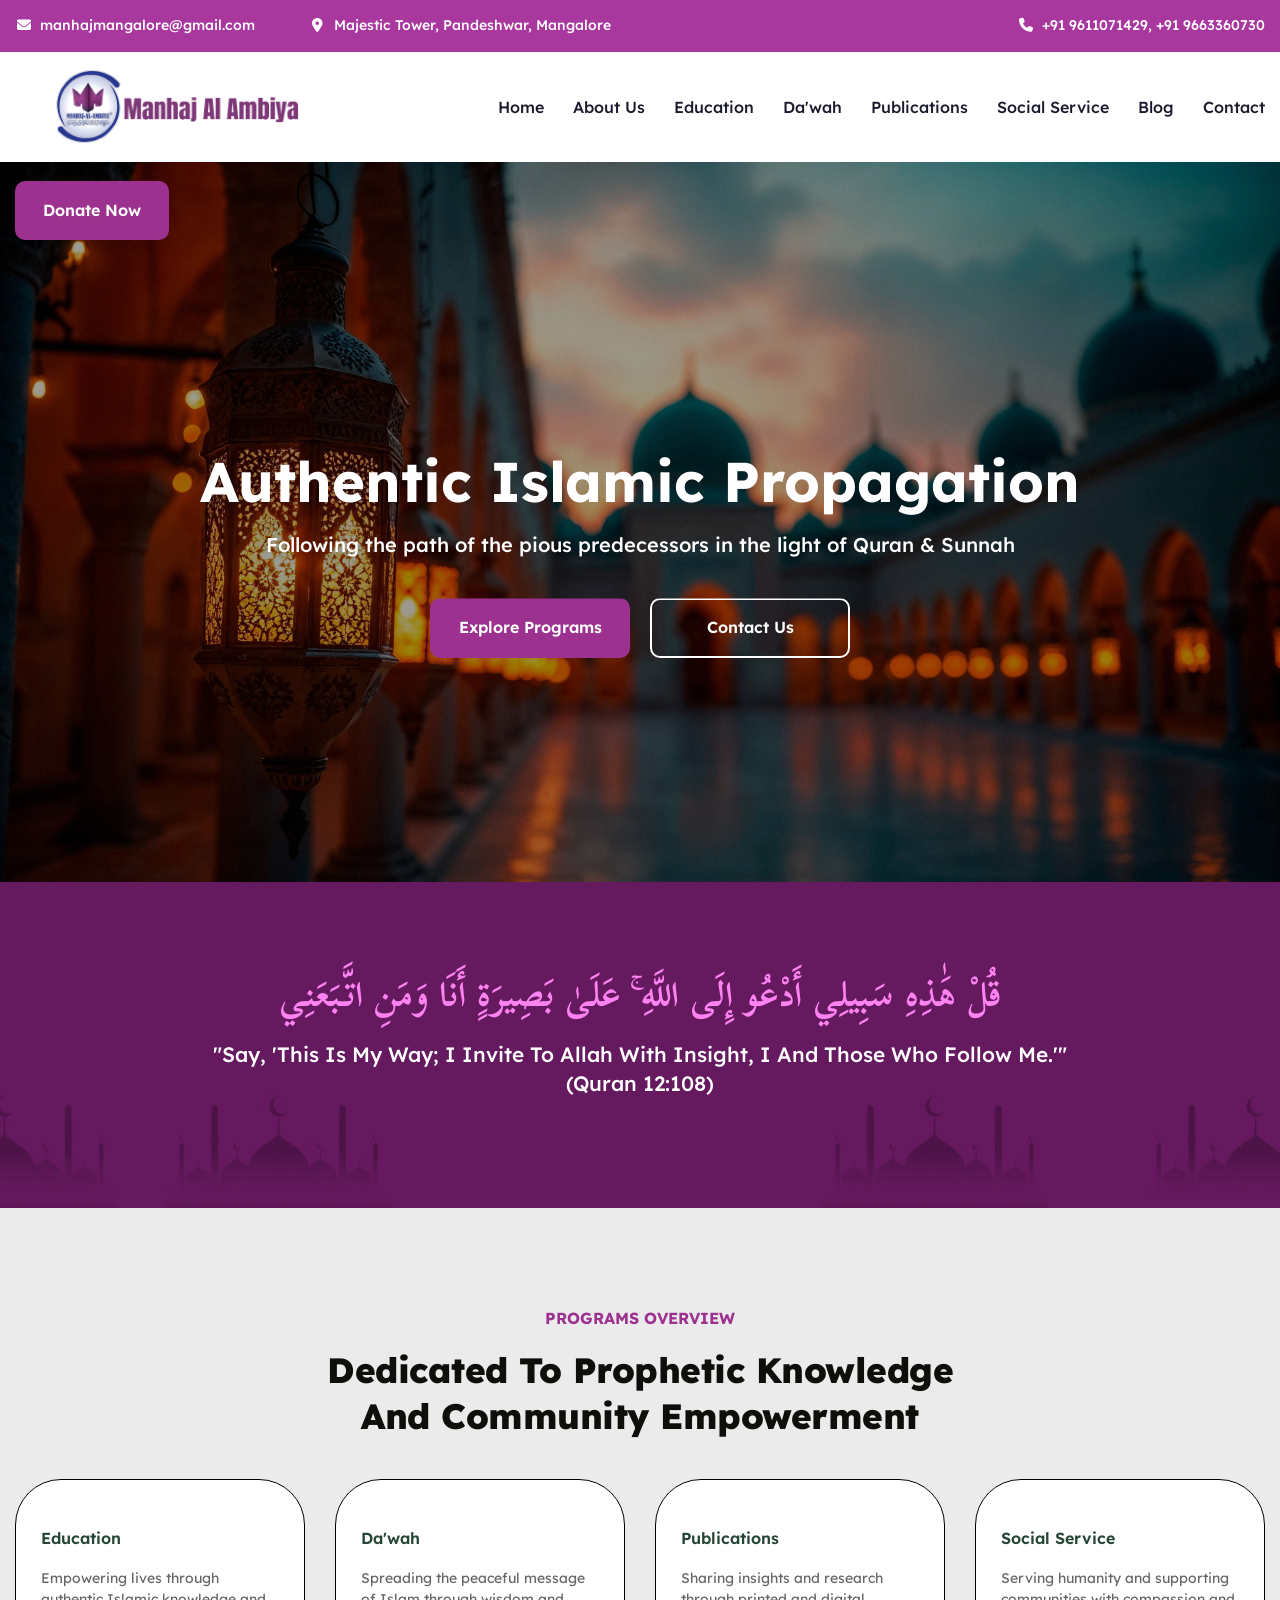
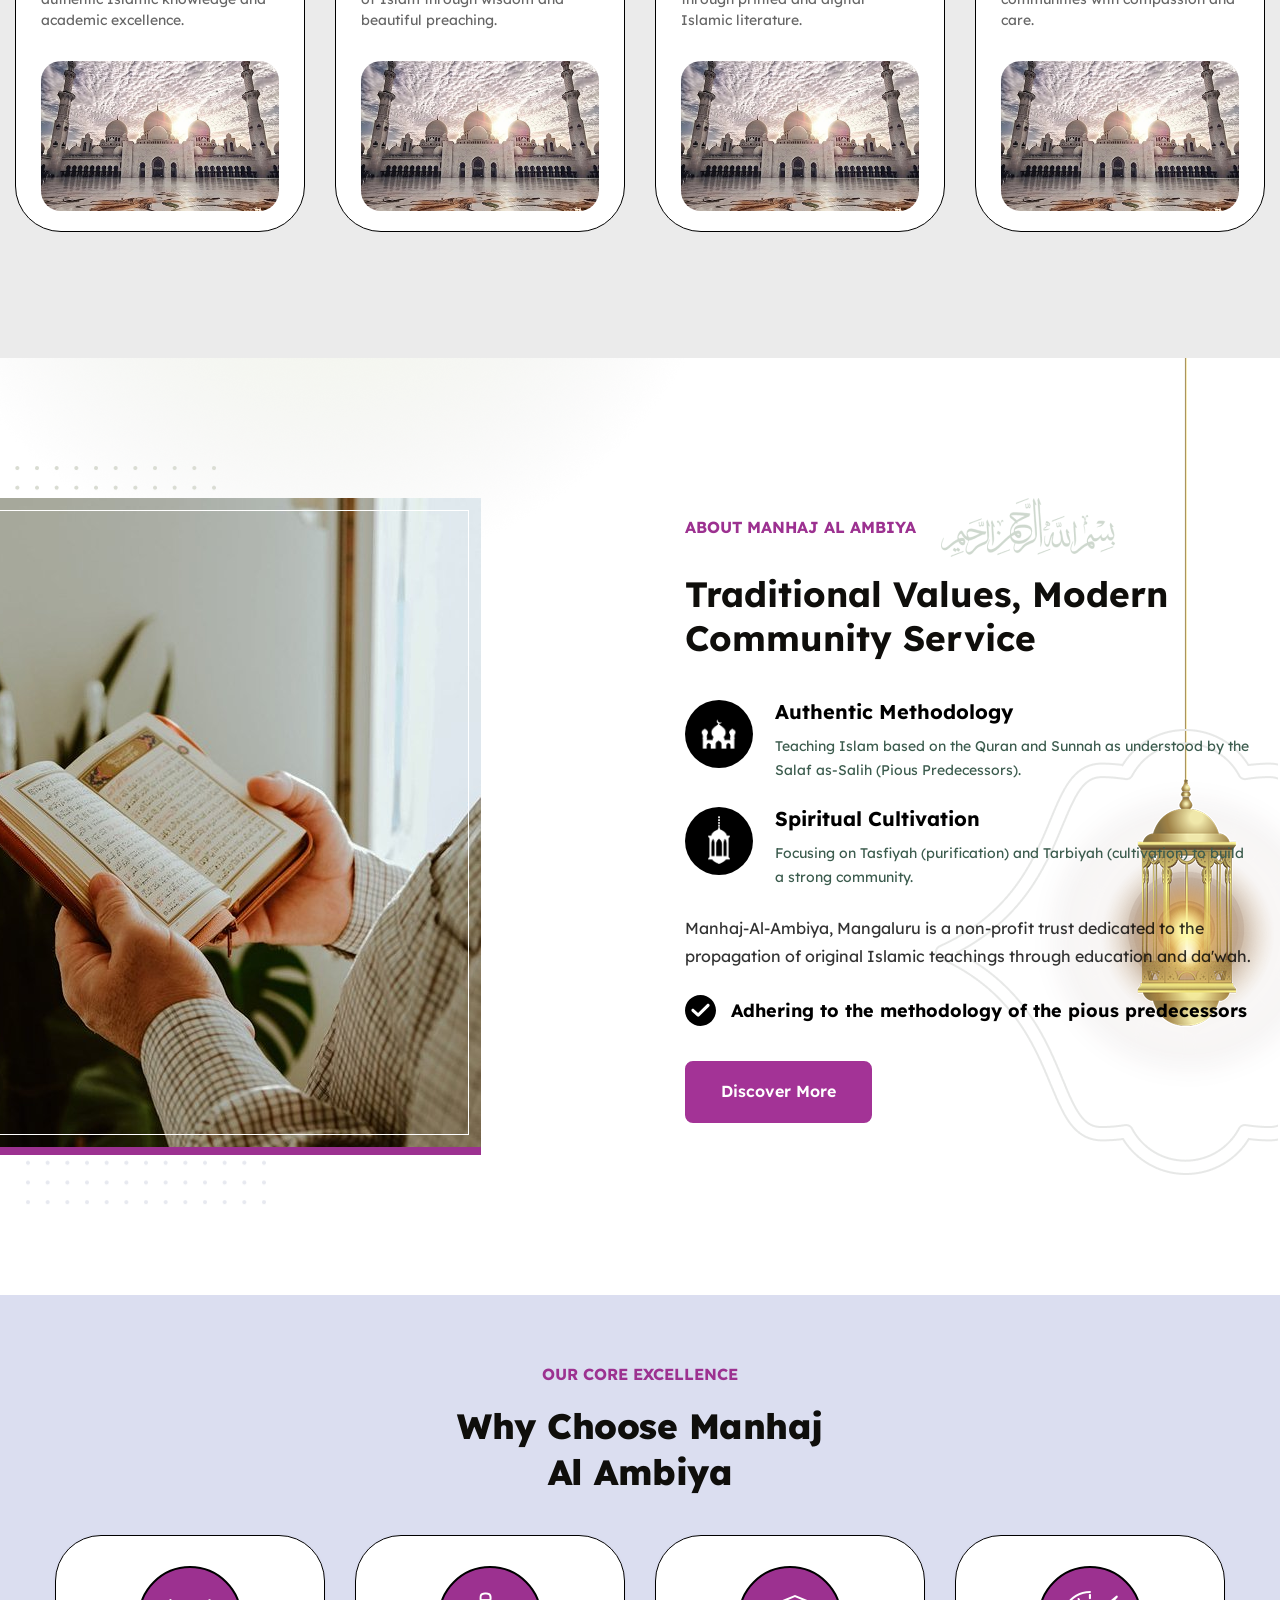
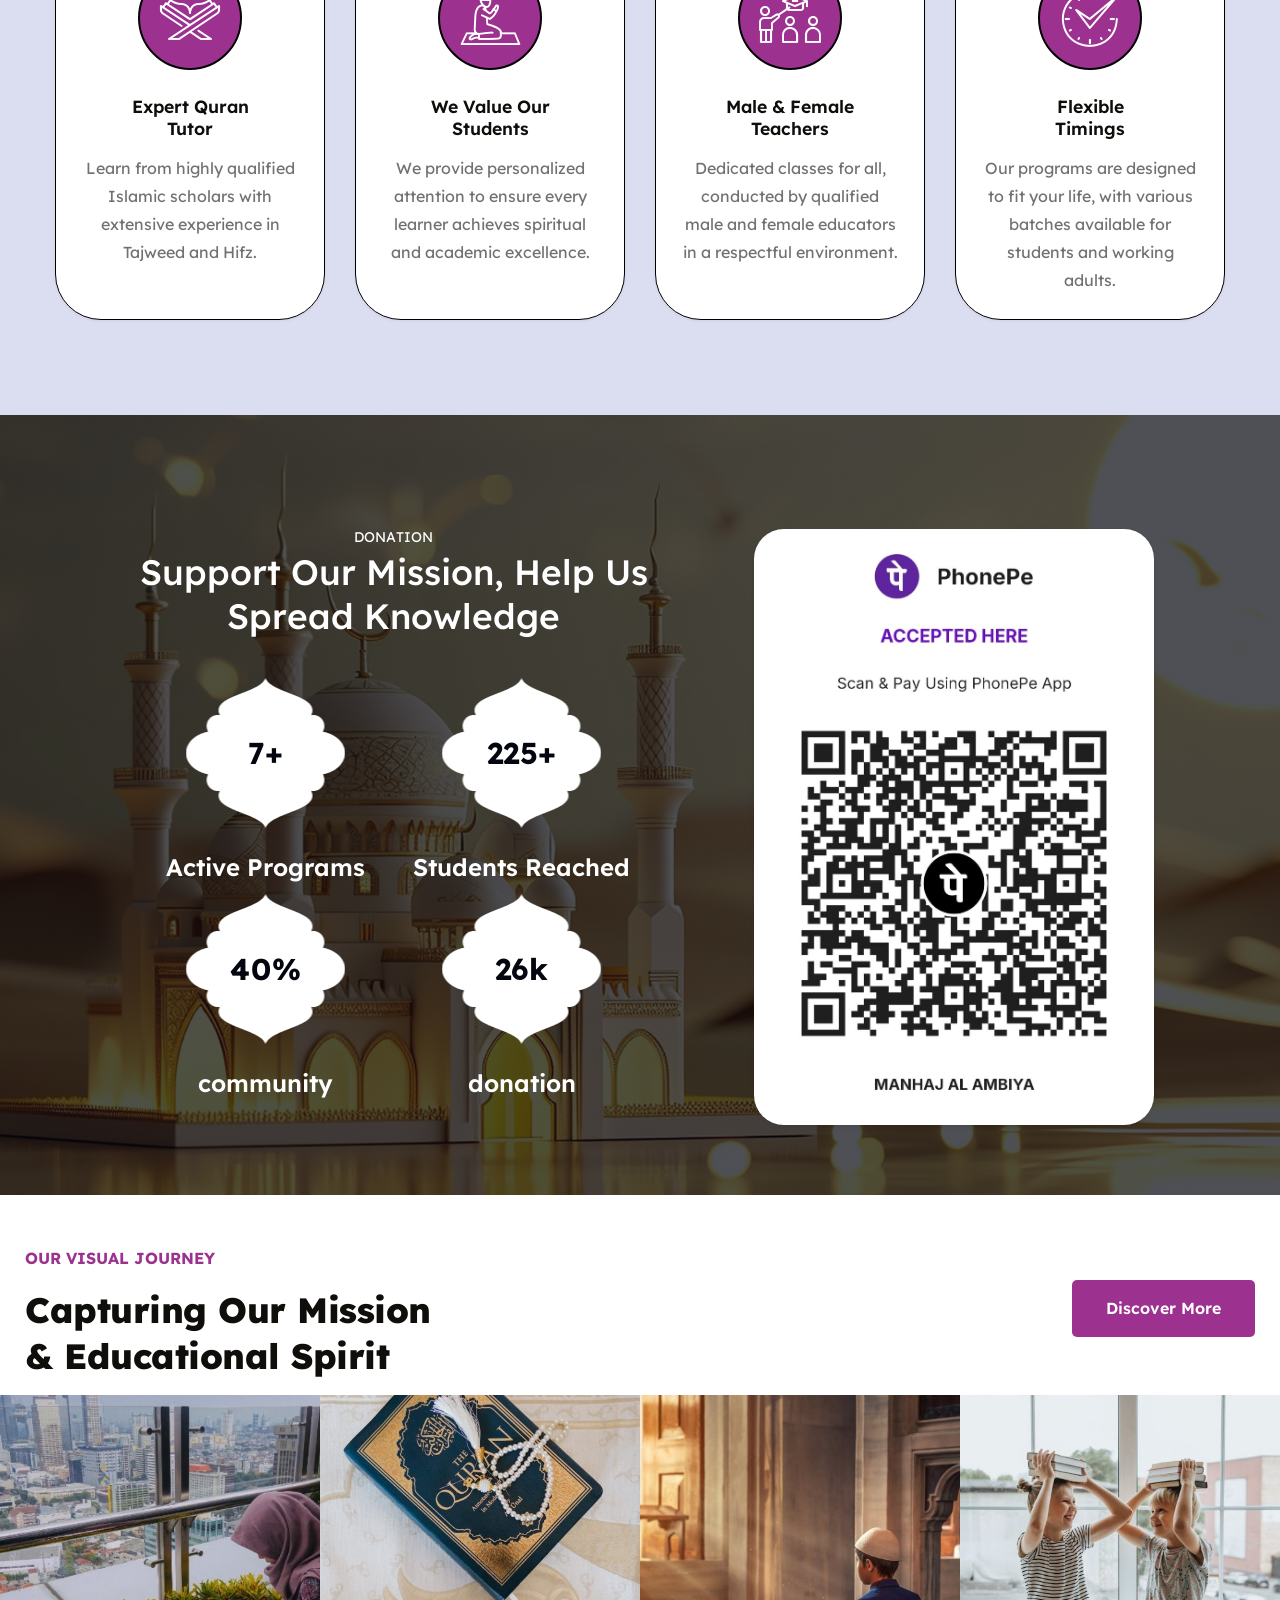
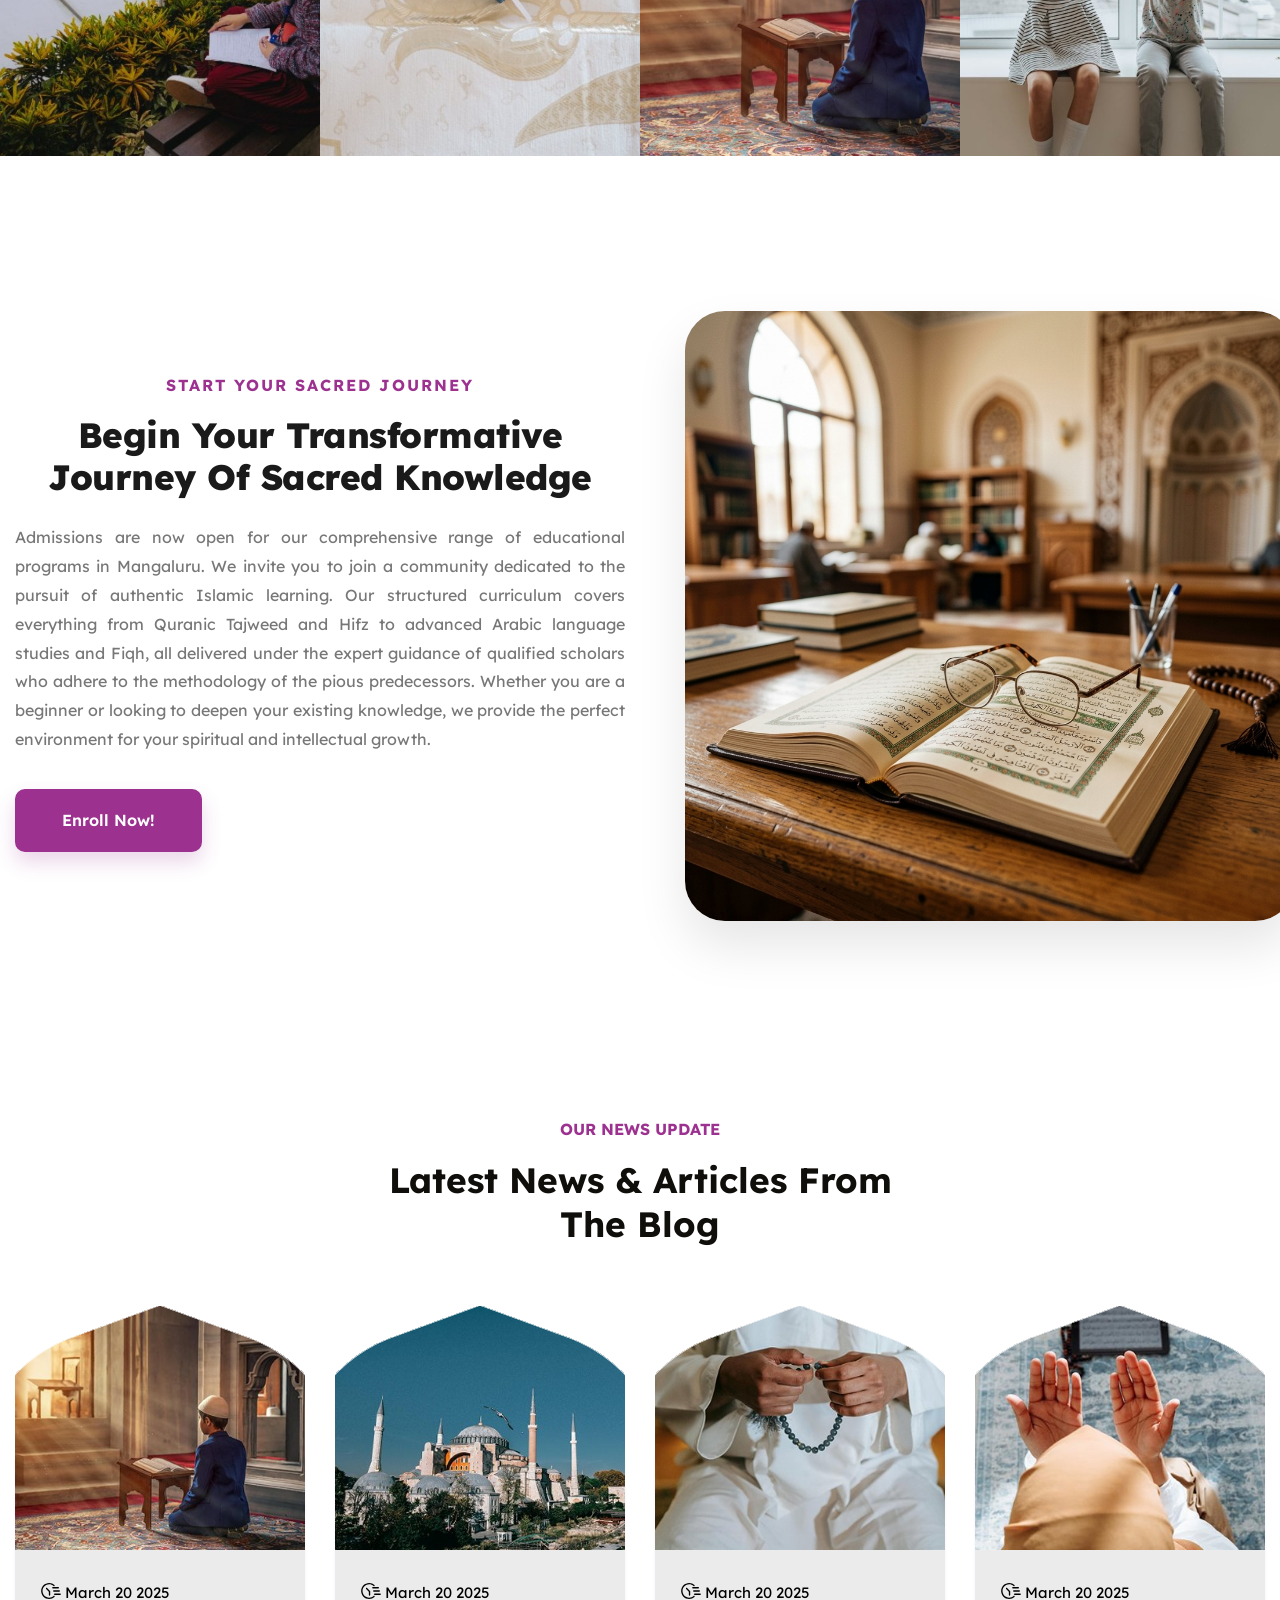
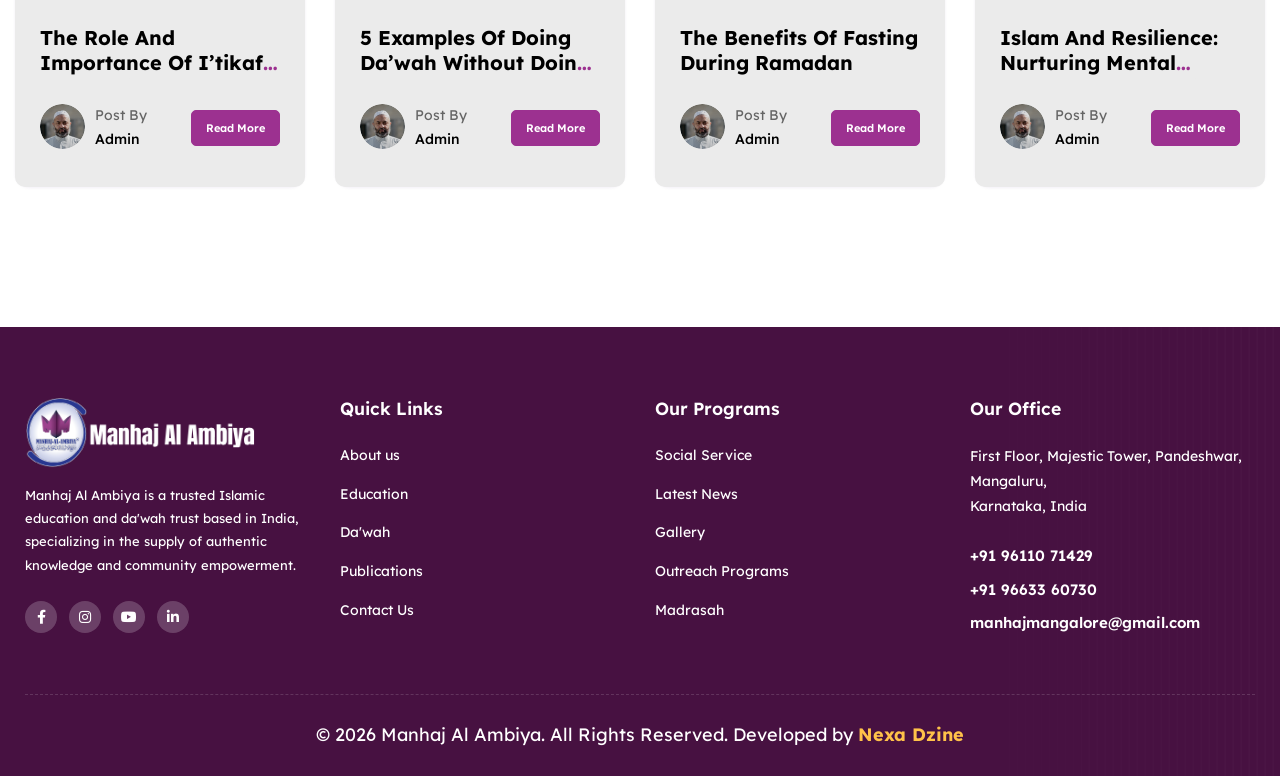
==== commit 2e75a832: "second 1" ====
--- a/index.html
+++ b/index.html
@@ -724,7 +724,7 @@
 								<div class="sec-title_title">START YOUR SACRED JOURNEY</div>
 								<h2 class="sec-title_heading mx-auto mx-lg-0">
 									Begin Your Transformative Journey Of Sacred Knowledge</h2>
-								<div class="sec-title_text mx-auto mx-lg-0">Admissions are now
+								<div class="sec-title_text mx-auto mx-lg-0 ">Admissions are now
 									open for our comprehensive range of
 									educational programs in Mangaluru. We invite you to join a community dedicated to
 									the pursuit of authentic Islamic learning. Our structured curriculum covers
--- a/styles.css
+++ b/styles.css
@@ -4050,7 +4050,7 @@
 	background-color: #ffffff !important;
 	overflow: hidden;
   /* margin-top: -720px !important; */
-  min-height: 1200px !important;
+  min-height: 1400px !important;
  
 }
 
@@ -4094,6 +4094,7 @@
 	line-height: 1.8;
 	color: #555555;
 	margin-bottom: 35px;
+  text-align: justify;
 }
 
 .cta_wrapper {
